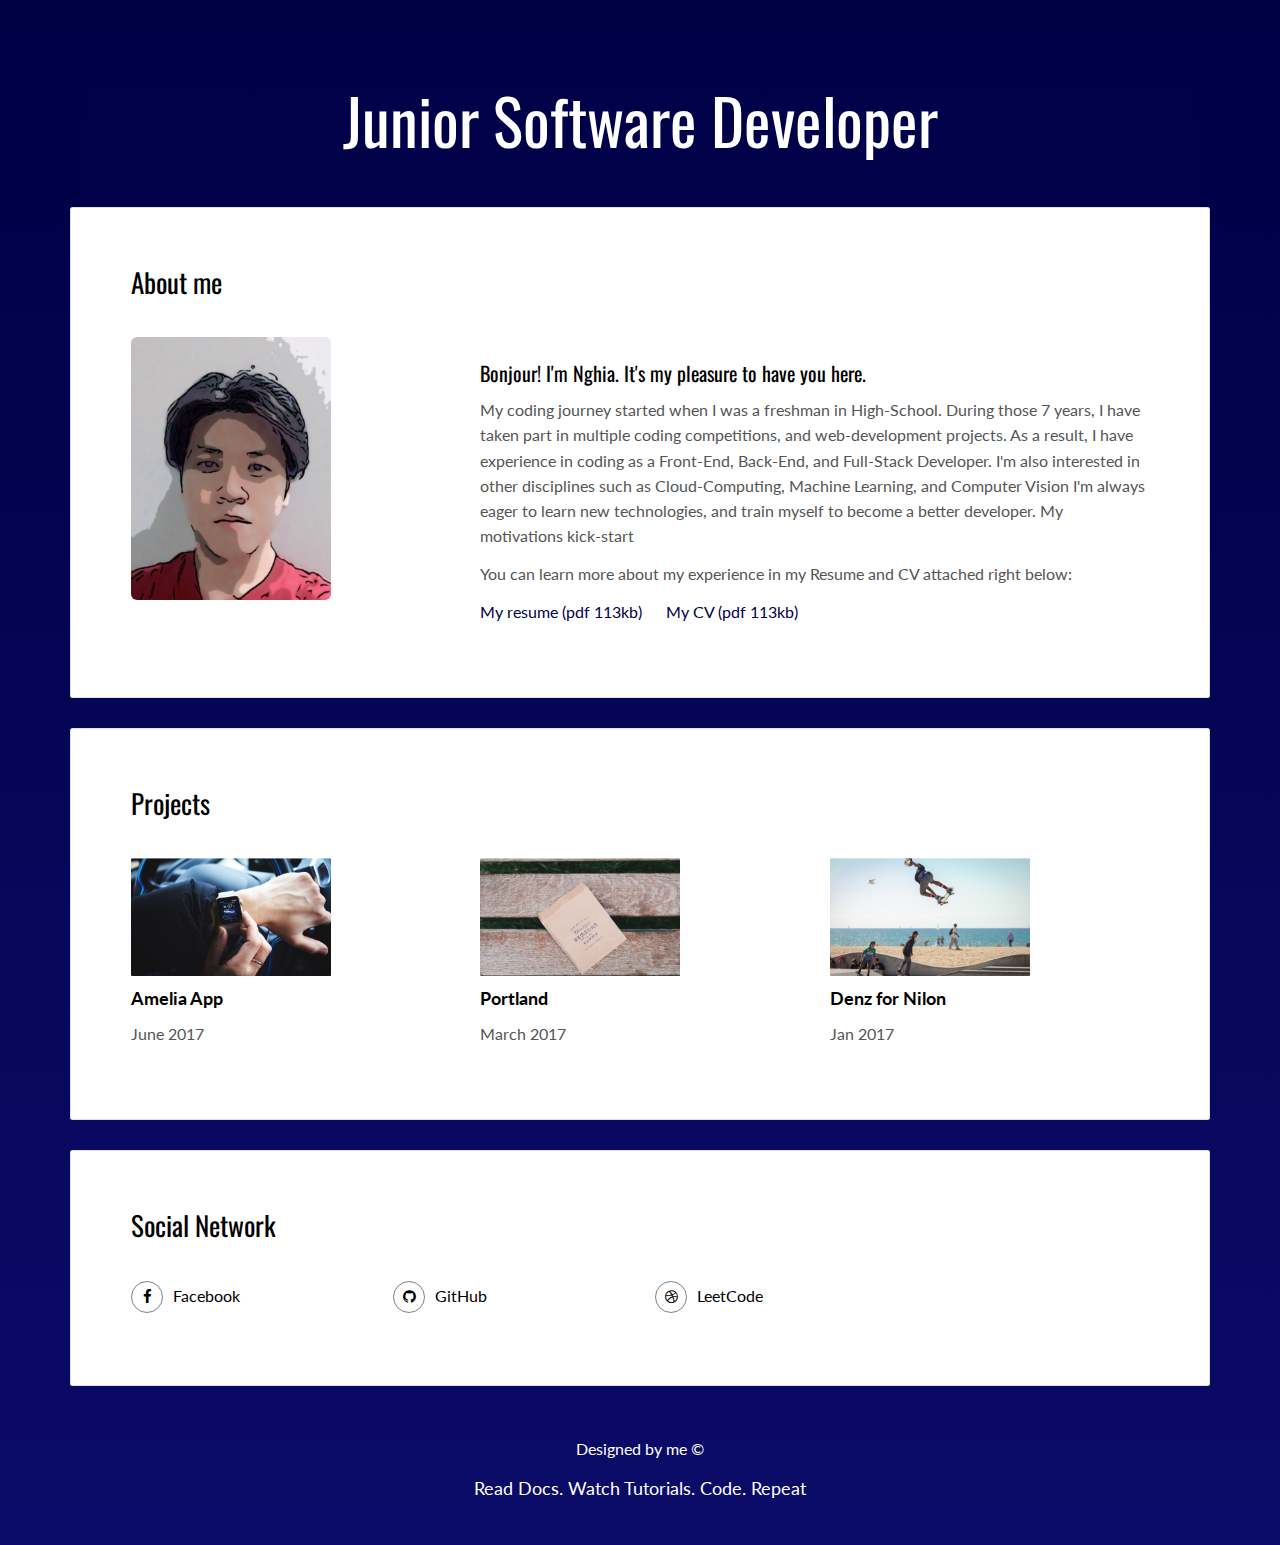
==== index.html @ 08ba25c8 "init commit" ====
<!DOCTYPE html>
<html lang="en">

<head>
  <meta charset="UTF-8">
  <!-- <meta content="IE=edge" http-equiv="X-UA-Compatible"> -->
  <meta content="width=device-width,initial-scale=1" name="viewport">
  <!-- <meta content="description" name="description">
  <meta name="google" content="notranslate" />
  <meta content="Mashup templates have been developped by Orson.io team" name="author"> -->

  <!-- Disable tap highlight on IE -->
  <meta name="msapplication-tap-highlight" content="no">
  
  <link rel="apple-touch-icon" sizes="180x180" href="./assets/apple-icon-180x180.png">
  <link href="./assets/favicon.ico" rel="icon">

  <title>NP Portfolio</title>  

<link href="./main.d8e0d294.css" rel="stylesheet"></head>

<body class="">

<!-- Add your content of header -->
<div class="background-color-layer"></div>
<main class="content-wrapper">
  <header class="section-container">
    <div class="text-center">
      <h1 class="text-center">Junior Software Developer</h1>
      
      <!-- <p>
        <a class="fa-icon fa-icon-2x" target="_blank" rel="noopener noreferrer" 
          href="https://github.com/minhnghia2208" title="">
          <i class="fa fa-github"></i>
        </a>
        <a class="fa-icon fa-icon-2x" target="_blank" rel="noopener noreferrer" 
          href="https://twitter.com/" title="">
          <i class="fa fa-facebook"></i>
        </a>
      </p> -->
    </div>
  </header>



<!-- Add your site or app content here -->
 
 <div class="container">
   <div class="row">
     <div class="col-xs-12">

        <div class="card">
          <div class="card-block">
            <!-- <div class="row">
              <div class="col-md-4">
                
              </div>
            </div> -->
            <h2>About me</h2>
            <div class="row">
              <div class="col-md-4">
                <p class="ava-ml-55">
                  <img src="./assets/images/pic00.jpg" class="img-responsive img-rounded" alt="">
                </p>
              </div>

              <div class="col-md-8">
                <h3>
                  Bonjour! I'm Nghia. It's my pleasure to have you here. 
                </h3>
                <p>
                  My coding journey started when I was a freshman in High-School. During those 7 years,
                  I have taken part in multiple coding competitions, and web-development projects. 
                  As a result, I have experience in coding as a Front-End, Back-End, and Full-Stack Developer.
                  I'm also interested in other disciplines such as Cloud-Computing, Machine Learning, and Computer Vision
           
                  I'm always eager to learn new technologies, and train myself to become a better developer.
                  My motivations kick-start
                      
                </p>
                <p>
                  You can learn more about my experience in my Resume and CV attached right below:
                </p>

                <p>
                  <a class="" href="./assets/pdf/Nghia-Pham-Resume.pdf" target="_blank">
                    My resume (pdf 113kb) 
                  </a>
                  <a class="" style="padding-left: 20px;" href="./assets/pdf/CV.pdf" target="_blank">
                    My CV (pdf 113kb) 
                  </a>
                </p>
              </div>

            </div>
          </div>
        </div>

        <div class="card">
          <div class="card-block">
            <h2>Projects</h2>
            <div class="row">
              <div class="col-md-4">
                <img src="./assets/images/img-02.jpg" class="img-responsive" alt="">
                <h3 class="h5">Amelia App</h3>
                <p>June 2017</p>
              </div>
              <div class="col-md-4">
                <img src="./assets/images/img-03.jpg" class="img-responsive" alt="">
                <h3 class="h5">Portland</h3>
                <p>March 2017</p>
              </div>
              <div class="col-md-4">
                <img src="./assets/images/img-04.jpg" class="img-responsive" alt="">
                <h3 class="h5">Denz for Nilon</h3>
                <p>Jan 2017</p>
              </div>
            </div>
          </div>
        </div>
        
        <div class="card">
          <div class="card-block">
            <h2>Social Network</h2>
            <div class="row">
              <div class="col-md-3">
                <p class="social-buttons"><a href="https://twitter.com/" title=""><span class="social-round-icon fa-icon"><i class="fa fa-facebook"></i></span>Facebook</a></p>
              </div>
              <div class="col-md-3">
                <p class="social-buttons"><a href="https://www.linkedin.com/" title=""><span class="social-round-icon fa-icon"><i class="fa fa-github"></i></span>GitHub</a></p>
              </div>
              <div class="col-md-3">
                <p class="social-buttons"><a href="https://dribbble.com/" title=""><span class="social-round-icon fa-icon"><i class="fa fa-dribbble"></i></span>LeetCode</a></p>
              </div>
            </div>
          </div>
        </div>
       
     </div>
   </div>
 </div>

</main>
<footer class="footer-container white-text-container text-center">
  <div class="container">
    <div class="row">
      <div class="col-xs-12">        
        <p>Designed by me ©</p>
        <p class="intro-param">Read Docs. Watch Tutorials. Code. Repeat</p>
      </div>
    </div>
  </div>
</footer>

<script>
  document.addEventListener("DOMContentLoaded", function (event) {
     scrollRevelation('.card');
  });
</script>
<script type="text/javascript" src="./main.bc58148c.js"></script></body>

</html>
---- main.d8e0d294.css ----
@import url(https://fonts.googleapis.com/css?family=Lato:400,700|Oswald);@import url(https://maxcdn.bootstrapcdn.com/font-awesome/4.7.0/css/font-awesome.min.css);/*!
 * Bootstrap v3.3.7 (http://getbootstrap.com)
 * Copyright 2011-2016 Twitter, Inc.
 * Licensed under MIT (https://github.com/twbs/bootstrap/blob/master/LICENSE)
 */
/*! normalize.css v3.0.3 | MIT License | github.com/necolas/normalize.css */html{font-family:sans-serif;-ms-text-size-adjust:100%;-webkit-text-size-adjust:100%}body{margin:0}article,aside,details,figcaption,figure,footer,header,hgroup,main,menu,nav,section,summary{display:block}audio,canvas,progress,video{display:inline-block;vertical-align:baseline}audio:not([controls]){display:none;height:0}[hidden],template{display:none}a{background-color:transparent}a:active,a:hover{outline:0}abbr[title]{border-bottom:1px dotted}b,strong{font-weight:700}dfn{font-style:italic}h1{font-size:2em;margin:.67em 0}mark{background:#ff0;color:#000}small{font-size:80%}sub,sup{font-size:75%;line-height:0;position:relative;vertical-align:baseline}sup{top:-.5em}sub{bottom:-.25em}img{border:0}svg:not(:root){overflow:hidden}figure{margin:1em 40px}hr{box-sizing:content-box;height:0}pre{overflow:auto}code,kbd,pre,samp{font-family:monospace,monospace;font-size:1em}button,input,optgroup,select,textarea{color:inherit;font:inherit;margin:0}button{overflow:visible}button,select{text-transform:none}button,html input[type=button],input[type=reset],input[type=submit]{-webkit-appearance:button;cursor:pointer}button[disabled],html input[disabled]{cursor:default}button::-moz-focus-inner,input::-moz-focus-inner{border:0;padding:0}input{line-height:normal}input[type=checkbox],input[type=radio]{box-sizing:border-box;padding:0}input[type=number]::-webkit-inner-spin-button,input[type=number]::-webkit-outer-spin-button{height:auto}input[type=search]{-webkit-appearance:textfield;box-sizing:content-box}input[type=search]::-webkit-search-cancel-button,input[type=search]::-webkit-search-decoration{-webkit-appearance:none}fieldset{border:1px solid silver;margin:0 2px;padding:.35em .625em .75em}textarea{overflow:auto}optgroup{font-weight:700}table{border-collapse:collapse;border-spacing:0}td,th{padding:0}

/*! Source: https://github.com/h5bp/html5-boilerplate/blob/master/src/css/main.css */@media print{*,:after,:before{background:transparent!important;color:#000!important;box-shadow:none!important;text-shadow:none!important}a,a:visited{text-decoration:underline}a[href]:after{content:" (" attr(href) ")"}abbr[title]:after{content:" (" attr(title) ")"}a[href^="#"]:after,a[href^="javascript:"]:after{content:""}blockquote,pre{border:1px solid #999;page-break-inside:avoid}thead{display:table-header-group}img,tr{page-break-inside:avoid}img{max-width:100%!important}h2,h3,p{orphans:3;widows:3}h2,h3{page-break-after:avoid}.navbar{display:none}.btn>.caret,.dropup>.btn>.caret{border-top-color:#000!important}.label{border:1px solid #000}.table{border-collapse:collapse!important}.table td,.table th{background-color:#FFFFFF!important}.table-bordered td,.table-bordered th{border:1px solid #ddd!important}}*,:after,:before{-webkit-box-sizing:border-box;-moz-box-sizing:border-box;box-sizing:border-box}html{font-size:10px;-webkit-tap-highlight-color:transparent}body{font-family:Lato,Helvetica,Arial,sans-serif;font-size:16px;line-height:1.58;color:#555;background-color:#FFFFFF}button,input,select,textarea{font-family:inherit;font-size:inherit;line-height:inherit}a{color:#000046;text-decoration:none}a:focus,a:hover{color:#b30043;text-decoration:underline}a:focus{outline:5px auto -webkit-focus-ring-color;outline-offset:-2px}figure{margin:0}img{vertical-align:middle}
.img-responsive{display:block;max-width:200px;height:auto}
.img-rounded{border-radius:6px}
.intro-param{
    font-size: 18px;
    text-align: center;
}
.img-thumbnail{padding:4px;line-height:1.58;background-color:#FFFFFF;border:1px solid #ddd;border-radius:4px;-webkit-transition:all .2s ease-in-out;-o-transition:all .2s ease-in-out;transition:all .2s ease-in-out;display:inline-block;max-width:100%;height:auto}.img-circle{border-radius:50%}hr{margin-top:25px;margin-bottom:25px;border:0;border-top:1px solid #eee}.sr-only{position:absolute;width:1px;height:1px;margin:-1px;padding:0;overflow:hidden;clip:rect(0,0,0,0);border:0}.sr-only-focusable:active,.sr-only-focusable:focus{position:static;width:auto;height:auto;margin:0;overflow:visible;clip:auto}[role=button]{cursor:pointer}.h1,.h2,.h3,.h4,.h5,.h6,h1,h2,h3,h4,h5,h6{font-family:Oswald,Helvetica,Arial,sans-serif;font-weight:400;line-height:1.1;color:#000}.h1 .small,.h1 small,.h2 .small,.h2 small,.h3 .small,.h3 small,.h4 .small,.h4 small,.h5 .small,.h5 small,.h6 .small,.h6 small,h1 .small,h1 small,h2 .small,h2 small,h3 .small,h3 small,h4 .small,h4 small,h5 .small,h5 small,h6 .small,h6 small{font-weight:400;line-height:1;color:#777}.h1,.h2,.h3,h1,h2,h3{margin-top:25px;margin-bottom:12.5px}.h1 .small,.h1 small,.h2 .small,.h2 small,.h3 .small,.h3 small,h1 .small,h1 small,h2 .small,h2 small,h3 .small,h3 small{font-size:65%}.h4,.h5,.h6,h4,h5,h6{margin-top:12.5px;margin-bottom:12.5px}.h4 .small,.h4 small,.h5 .small,.h5 small,.h6 .small,.h6 small,h4 .small,h4 small,h5 .small,h5 small,h6 .small,h6 small{font-size:75%}.h1,h1{font-size:63px}.h2,h2{font-size:27px}.h3,.h4,h3,h4{font-size:20px}.h5,h5{font-size:18px}.h6,h6{font-size:14px}p{margin:0 0 12.5px}.lead{margin-bottom:25px;font-size:18px;font-weight:300;line-height:1.4}@media (min-width:768px){.lead{font-size:24px}}.small,small{font-size:87%}.mark,mark{background-color:#fcf8e3;padding:.2em}.text-left{text-align:left}.text-right{text-align:right}
.text-center{
    text-align:center;
    color: #FFFFFF;
}
.ava-ml-55{
    margin-left: 0px;
}
.text-justify{text-align:justify}.text-nowrap{white-space:nowrap}.text-lowercase{text-transform:lowercase}.initialism,.text-uppercase{text-transform:uppercase}.text-capitalize{text-transform:capitalize}.text-muted{color:#777}.text-primary{color:#000046}a.text-primary:focus,a.text-primary:hover{color:#cc004d}.text-success{color:#FFFFFF}a.text-success:focus,a.text-success:hover{color:#e6e6e6}.text-info{color:#31708f}a.text-info:focus,a.text-info:hover{color:#245269}.text-warning{color:#8a6d3b}a.text-warning:focus,a.text-warning:hover{color:#66512c}.text-danger{color:#FFFFFF}a.text-danger:focus,a.text-danger:hover{color:#e6e6e6}.bg-primary{color:#FFFFFF;background-color:#000046}a.bg-primary:focus,a.bg-primary:hover{background-color:#cc004d}.bg-success{background-color:#87e329}a.bg-success:focus,a.bg-success:hover{background-color:#6dc019}.bg-info{background-color:#d9edf7}a.bg-info:focus,a.bg-info:hover{background-color:#afd9ee}.bg-warning{background-color:#fcf8e3}a.bg-warning:focus,a.bg-warning:hover{background-color:#f7ecb5}.bg-danger{background-color:#ff2c74}a.bg-danger:focus,a.bg-danger:hover{background-color:#f80055}.page-header{padding-bottom:11.5px;margin:50px 0 25px;border-bottom:1px solid #eee}ol,ul{margin-top:0;margin-bottom:12.5px}ol ol,ol ul,ul ol,ul ul{margin-bottom:0}.list-inline,.list-unstyled{padding-left:0;list-style:none}.list-inline{margin-left:-5px}.list-inline>li{display:inline-block;padding-left:5px;padding-right:5px}dl{margin-top:0;margin-bottom:25px}dd,dt{line-height:1.58}dt{font-weight:700}dd{margin-left:0}.dl-horizontal dd:after,.dl-horizontal dd:before{content:" ";display:table}.dl-horizontal dd:after{clear:both}@media (min-width:768px){.dl-horizontal dt{float:left;width:160px;clear:left;text-align:right;overflow:hidden;text-overflow:ellipsis;white-space:nowrap}.dl-horizontal dd{margin-left:180px}}abbr[data-original-title],abbr[title]{cursor:help;border-bottom:1px dotted #777}.initialism{font-size:90%}blockquote{padding:12.5px 25px;margin:0 0 25px;font-size:20px;border-left:5px solid #eee}blockquote ol:last-child,blockquote p:last-child,blockquote ul:last-child{margin-bottom:0}blockquote .small,blockquote footer,blockquote small{display:block;font-size:80%;line-height:1.58;color:#777}blockquote .small:before,blockquote footer:before,blockquote small:before{content:"\2014   \A0"}.blockquote-reverse,blockquote.pull-right{padding-right:15px;padding-left:0;border-right:5px solid #eee;border-left:0;text-align:right}.blockquote-reverse .small:before,.blockquote-reverse footer:before,.blockquote-reverse small:before,blockquote.pull-right .small:before,blockquote.pull-right footer:before,blockquote.pull-right small:before{content:""}.blockquote-reverse .small:after,.blockquote-reverse footer:after,.blockquote-reverse small:after,blockquote.pull-right .small:after,blockquote.pull-right footer:after,blockquote.pull-right small:after{content:"\A0   \2014"}address{margin-bottom:25px;font-style:normal;line-height:1.58}code,kbd,pre,samp{font-family:Menlo,Monaco,Consolas,Courier New,monospace}code{color:#c7254e;background-color:#f9f2f4;border-radius:4px}code,kbd{padding:2px 4px;font-size:90%}kbd{color:#FFFFFF;background-color:#333;border-radius:3px;box-shadow:inset 0 -1px 0 rgba(0,0,0,.25)}kbd kbd{padding:0;font-size:100%;font-weight:700;box-shadow:none}pre{display:block;padding:12px;margin:0 0 12.5px;font-size:15px;line-height:1.58;word-break:break-all;word-wrap:break-word;color:#333;background-color:#f5f5f5;border:1px solid #ccc;border-radius:4px}pre code{padding:0;font-size:inherit;color:inherit;white-space:pre-wrap;background-color:transparent;border-radius:0}.pre-scrollable{max-height:340px;overflow-y:scroll}.container{margin-right:auto;margin-left:auto;padding-left:15px;padding-right:15px}.container:after,.container:before{content:" ";display:table}.container:after{clear:both}@media (min-width:768px){.container{width:750px}}@media (min-width:992px){.container{width:970px}}@media (min-width:1200px){.container{width:1170px}}.container-fluid{margin-right:auto;margin-left:auto;padding-left:15px;padding-right:15px}.container-fluid:after,.container-fluid:before{content:" ";display:table}.container-fluid:after{clear:both}.row{margin-left:-15px;margin-right:-15px}.row:after,.row:before{content:" ";display:table}.row:after{clear:both}.col-lg-1,.col-lg-2,.col-lg-3,.col-lg-4,.col-lg-5,.col-lg-6,.col-lg-7,.col-lg-8,.col-lg-9,.col-lg-10,.col-lg-11,.col-lg-12,.col-md-1,.col-md-2,.col-md-3,.col-md-4,.col-md-5,.col-md-6,.col-md-7,.col-md-8,.col-md-9,.col-md-10,.col-md-11,.col-md-12,.col-sm-1,.col-sm-2,.col-sm-3,.col-sm-4,.col-sm-5,.col-sm-6,.col-sm-7,.col-sm-8,.col-sm-9,.col-sm-10,.col-sm-11,.col-sm-12,.col-xs-1,.col-xs-2,.col-xs-3,.col-xs-4,.col-xs-5,.col-xs-6,.col-xs-7,.col-xs-8,.col-xs-9,.col-xs-10,.col-xs-11,.col-xs-12{position:relative;min-height:1px;padding-left:15px;padding-right:15px}.col-xs-1,.col-xs-2,.col-xs-3,.col-xs-4,.col-xs-5,.col-xs-6,.col-xs-7,.col-xs-8,.col-xs-9,.col-xs-10,.col-xs-11,.col-xs-12{float:left}.col-xs-1{width:8.33333%}.col-xs-2{width:16.66667%}.col-xs-3{width:25%}.col-xs-4{width:33.33333%}.col-xs-5{width:41.66667%}.col-xs-6{width:50%}.col-xs-7{width:58.33333%}.col-xs-8{width:66.66667%}.col-xs-9{width:75%}.col-xs-10{width:83.33333%}.col-xs-11{width:91.66667%}.col-xs-12{width:100%}.col-xs-pull-0{right:auto}.col-xs-pull-1{right:8.33333%}.col-xs-pull-2{right:16.66667%}.col-xs-pull-3{right:25%}.col-xs-pull-4{right:33.33333%}.col-xs-pull-5{right:41.66667%}.col-xs-pull-6{right:50%}.col-xs-pull-7{right:58.33333%}.col-xs-pull-8{right:66.66667%}.col-xs-pull-9{right:75%}.col-xs-pull-10{right:83.33333%}.col-xs-pull-11{right:91.66667%}.col-xs-pull-12{right:100%}.col-xs-push-0{left:auto}.col-xs-push-1{left:8.33333%}.col-xs-push-2{left:16.66667%}.col-xs-push-3{left:25%}.col-xs-push-4{left:33.33333%}.col-xs-push-5{left:41.66667%}.col-xs-push-6{left:50%}.col-xs-push-7{left:58.33333%}.col-xs-push-8{left:66.66667%}.col-xs-push-9{left:75%}.col-xs-push-10{left:83.33333%}.col-xs-push-11{left:91.66667%}.col-xs-push-12{left:100%}.col-xs-offset-0{margin-left:0}.col-xs-offset-1{margin-left:8.33333%}.col-xs-offset-2{margin-left:16.66667%}.col-xs-offset-3{margin-left:25%}.col-xs-offset-4{margin-left:33.33333%}.col-xs-offset-5{margin-left:41.66667%}.col-xs-offset-6{margin-left:50%}.col-xs-offset-7{margin-left:58.33333%}.col-xs-offset-8{margin-left:66.66667%}.col-xs-offset-9{margin-left:75%}.col-xs-offset-10{margin-left:83.33333%}.col-xs-offset-11{margin-left:91.66667%}.col-xs-offset-12{margin-left:100%}@media (min-width:768px){.col-sm-1,.col-sm-2,.col-sm-3,.col-sm-4,.col-sm-5,.col-sm-6,.col-sm-7,.col-sm-8,.col-sm-9,.col-sm-10,.col-sm-11,.col-sm-12{float:left}.col-sm-1{width:8.33333%}.col-sm-2{width:16.66667%}.col-sm-3{width:25%}.col-sm-4{width:33.33333%}.col-sm-5{width:41.66667%}.col-sm-6{width:50%}.col-sm-7{width:58.33333%}.col-sm-8{width:66.66667%}.col-sm-9{width:75%}.col-sm-10{width:83.33333%}.col-sm-11{width:91.66667%}.col-sm-12{width:100%}.col-sm-pull-0{right:auto}.col-sm-pull-1{right:8.33333%}.col-sm-pull-2{right:16.66667%}.col-sm-pull-3{right:25%}.col-sm-pull-4{right:33.33333%}.col-sm-pull-5{right:41.66667%}.col-sm-pull-6{right:50%}.col-sm-pull-7{right:58.33333%}.col-sm-pull-8{right:66.66667%}.col-sm-pull-9{right:75%}.col-sm-pull-10{right:83.33333%}.col-sm-pull-11{right:91.66667%}.col-sm-pull-12{right:100%}.col-sm-push-0{left:auto}.col-sm-push-1{left:8.33333%}.col-sm-push-2{left:16.66667%}.col-sm-push-3{left:25%}.col-sm-push-4{left:33.33333%}.col-sm-push-5{left:41.66667%}.col-sm-push-6{left:50%}.col-sm-push-7{left:58.33333%}.col-sm-push-8{left:66.66667%}.col-sm-push-9{left:75%}.col-sm-push-10{left:83.33333%}.col-sm-push-11{left:91.66667%}.col-sm-push-12{left:100%}.col-sm-offset-0{margin-left:0}.col-sm-offset-1{margin-left:8.33333%}.col-sm-offset-2{margin-left:16.66667%}.col-sm-offset-3{margin-left:25%}.col-sm-offset-4{margin-left:33.33333%}.col-sm-offset-5{margin-left:41.66667%}.col-sm-offset-6{margin-left:50%}.col-sm-offset-7{margin-left:58.33333%}.col-sm-offset-8{margin-left:66.66667%}.col-sm-offset-9{margin-left:75%}.col-sm-offset-10{margin-left:83.33333%}.col-sm-offset-11{margin-left:91.66667%}.col-sm-offset-12{margin-left:100%}}@media (min-width:992px){.col-md-1,.col-md-2,.col-md-3,.col-md-4,.col-md-5,.col-md-6,.col-md-7,.col-md-8,.col-md-9,.col-md-10,.col-md-11,.col-md-12{float:left}.col-md-1{width:8.33333%}.col-md-2{width:16.66667%}.col-md-3{width:25%}.col-md-4{width:33.33333%}.col-md-5{width:41.66667%}.col-md-6{width:50%}.col-md-7{width:58.33333%}.col-md-8{width:66.66667%}.col-md-9{width:75%}.col-md-10{width:83.33333%}.col-md-11{width:91.66667%}.col-md-12{width:100%}.col-md-pull-0{right:auto}.col-md-pull-1{right:8.33333%}.col-md-pull-2{right:16.66667%}.col-md-pull-3{right:25%}.col-md-pull-4{right:33.33333%}.col-md-pull-5{right:41.66667%}.col-md-pull-6{right:50%}.col-md-pull-7{right:58.33333%}.col-md-pull-8{right:66.66667%}.col-md-pull-9{right:75%}.col-md-pull-10{right:83.33333%}.col-md-pull-11{right:91.66667%}.col-md-pull-12{right:100%}.col-md-push-0{left:auto}.col-md-push-1{left:8.33333%}.col-md-push-2{left:16.66667%}.col-md-push-3{left:25%}.col-md-push-4{left:33.33333%}.col-md-push-5{left:41.66667%}.col-md-push-6{left:50%}.col-md-push-7{left:58.33333%}.col-md-push-8{left:66.66667%}.col-md-push-9{left:75%}.col-md-push-10{left:83.33333%}.col-md-push-11{left:91.66667%}.col-md-push-12{left:100%}.col-md-offset-0{margin-left:0}.col-md-offset-1{margin-left:8.33333%}.col-md-offset-2{margin-left:16.66667%}.col-md-offset-3{margin-left:25%}.col-md-offset-4{margin-left:33.33333%}.col-md-offset-5{margin-left:41.66667%}.col-md-offset-6{margin-left:50%}.col-md-offset-7{margin-left:58.33333%}.col-md-offset-8{margin-left:66.66667%}.col-md-offset-9{margin-left:75%}.col-md-offset-10{margin-left:83.33333%}.col-md-offset-11{margin-left:91.66667%}.col-md-offset-12{margin-left:100%}}@media (min-width:1200px){.col-lg-1,.col-lg-2,.col-lg-3,.col-lg-4,.col-lg-5,.col-lg-6,.col-lg-7,.col-lg-8,.col-lg-9,.col-lg-10,.col-lg-11,.col-lg-12{float:left}.col-lg-1{width:8.33333%}.col-lg-2{width:16.66667%}.col-lg-3{width:25%}.col-lg-4{width:33.33333%}.col-lg-5{width:41.66667%}.col-lg-6{width:50%}.col-lg-7{width:58.33333%}.col-lg-8{width:66.66667%}.col-lg-9{width:75%}.col-lg-10{width:83.33333%}.col-lg-11{width:91.66667%}.col-lg-12{width:100%}.col-lg-pull-0{right:auto}.col-lg-pull-1{right:8.33333%}.col-lg-pull-2{right:16.66667%}.col-lg-pull-3{right:25%}.col-lg-pull-4{right:33.33333%}.col-lg-pull-5{right:41.66667%}.col-lg-pull-6{right:50%}.col-lg-pull-7{right:58.33333%}.col-lg-pull-8{right:66.66667%}.col-lg-pull-9{right:75%}.col-lg-pull-10{right:83.33333%}.col-lg-pull-11{right:91.66667%}.col-lg-pull-12{right:100%}.col-lg-push-0{left:auto}.col-lg-push-1{left:8.33333%}.col-lg-push-2{left:16.66667%}.col-lg-push-3{left:25%}.col-lg-push-4{left:33.33333%}.col-lg-push-5{left:41.66667%}.col-lg-push-6{left:50%}.col-lg-push-7{left:58.33333%}.col-lg-push-8{left:66.66667%}.col-lg-push-9{left:75%}.col-lg-push-10{left:83.33333%}.col-lg-push-11{left:91.66667%}.col-lg-push-12{left:100%}.col-lg-offset-0{margin-left:0}.col-lg-offset-1{margin-left:8.33333%}.col-lg-offset-2{margin-left:16.66667%}.col-lg-offset-3{margin-left:25%}.col-lg-offset-4{margin-left:33.33333%}.col-lg-offset-5{margin-left:41.66667%}.col-lg-offset-6{margin-left:50%}.col-lg-offset-7{margin-left:58.33333%}.col-lg-offset-8{margin-left:66.66667%}.col-lg-offset-9{margin-left:75%}.col-lg-offset-10{margin-left:83.33333%}.col-lg-offset-11{margin-left:91.66667%}.col-lg-offset-12{margin-left:100%}}table{background-color:transparent}caption{padding-top:8px;padding-bottom:8px;color:#777}caption,th{text-align:left}.table{width:100%;max-width:100%;margin-bottom:25px}.table>tbody>tr>td,.table>tbody>tr>th,.table>tfoot>tr>td,.table>tfoot>tr>th,.table>thead>tr>td,.table>thead>tr>th{padding:8px;line-height:1.58;vertical-align:top;border-top:1px solid #ddd}.table>thead>tr>th{vertical-align:bottom;border-bottom:2px solid #ddd}.table>caption+thead>tr:first-child>td,.table>caption+thead>tr:first-child>th,.table>colgroup+thead>tr:first-child>td,.table>colgroup+thead>tr:first-child>th,.table>thead:first-child>tr:first-child>td,.table>thead:first-child>tr:first-child>th{border-top:0}.table>tbody+tbody{border-top:2px solid #ddd}.table .table{background-color:#FFFFFF}.table-condensed>tbody>tr>td,.table-condensed>tbody>tr>th,.table-condensed>tfoot>tr>td,.table-condensed>tfoot>tr>th,.table-condensed>thead>tr>td,.table-condensed>thead>tr>th{padding:5px}.table-bordered,.table-bordered>tbody>tr>td,.table-bordered>tbody>tr>th,.table-bordered>tfoot>tr>td,.table-bordered>tfoot>tr>th,.table-bordered>thead>tr>td,.table-bordered>thead>tr>th{border:1px solid #ddd}.table-bordered>thead>tr>td,.table-bordered>thead>tr>th{border-bottom-width:2px}.table-striped>tbody>tr:nth-of-type(odd){background-color:#f9f9f9}.table-hover>tbody>tr:hover{background-color:#f5f5f5}table col[class*=col-]{position:static;float:none;display:table-column}table td[class*=col-],table th[class*=col-]{position:static;float:none;display:table-cell}.table>tbody>tr.active>td,.table>tbody>tr.active>th,.table>tbody>tr>td.active,.table>tbody>tr>th.active,.table>tfoot>tr.active>td,.table>tfoot>tr.active>th,.table>tfoot>tr>td.active,.table>tfoot>tr>th.active,.table>thead>tr.active>td,.table>thead>tr.active>th,.table>thead>tr>td.active,.table>thead>tr>th.active{background-color:#f5f5f5}.table-hover>tbody>tr.active:hover>td,.table-hover>tbody>tr.active:hover>th,.table-hover>tbody>tr:hover>.active,.table-hover>tbody>tr>td.active:hover,.table-hover>tbody>tr>th.active:hover{background-color:#e8e8e8}.table>tbody>tr.success>td,.table>tbody>tr.success>th,.table>tbody>tr>td.success,.table>tbody>tr>th.success,.table>tfoot>tr.success>td,.table>tfoot>tr.success>th,.table>tfoot>tr>td.success,.table>tfoot>tr>th.success,.table>thead>tr.success>td,.table>thead>tr.success>th,.table>thead>tr>td.success,.table>thead>tr>th.success{background-color:#87e329}.table-hover>tbody>tr.success:hover>td,.table-hover>tbody>tr.success:hover>th,.table-hover>tbody>tr:hover>.success,.table-hover>tbody>tr>td.success:hover,.table-hover>tbody>tr>th.success:hover{background-color:#7ad61c}.table>tbody>tr.info>td,.table>tbody>tr.info>th,.table>tbody>tr>td.info,.table>tbody>tr>th.info,.table>tfoot>tr.info>td,.table>tfoot>tr.info>th,.table>tfoot>tr>td.info,.table>tfoot>tr>th.info,.table>thead>tr.info>td,.table>thead>tr.info>th,.table>thead>tr>td.info,.table>thead>tr>th.info{background-color:#d9edf7}.table-hover>tbody>tr.info:hover>td,.table-hover>tbody>tr.info:hover>th,.table-hover>tbody>tr:hover>.info,.table-hover>tbody>tr>td.info:hover,.table-hover>tbody>tr>th.info:hover{background-color:#c4e3f3}.table>tbody>tr.warning>td,.table>tbody>tr.warning>th,.table>tbody>tr>td.warning,.table>tbody>tr>th.warning,.table>tfoot>tr.warning>td,.table>tfoot>tr.warning>th,.table>tfoot>tr>td.warning,.table>tfoot>tr>th.warning,.table>thead>tr.warning>td,.table>thead>tr.warning>th,.table>thead>tr>td.warning,.table>thead>tr>th.warning{background-color:#fcf8e3}.table-hover>tbody>tr.warning:hover>td,.table-hover>tbody>tr.warning:hover>th,.table-hover>tbody>tr:hover>.warning,.table-hover>tbody>tr>td.warning:hover,.table-hover>tbody>tr>th.warning:hover{background-color:#faf2cc}.table>tbody>tr.danger>td,.table>tbody>tr.danger>th,.table>tbody>tr>td.danger,.table>tbody>tr>th.danger,.table>tfoot>tr.danger>td,.table>tfoot>tr.danger>th,.table>tfoot>tr>td.danger,.table>tfoot>tr>th.danger,.table>thead>tr.danger>td,.table>thead>tr.danger>th,.table>thead>tr>td.danger,.table>thead>tr>th.danger{background-color:#ff2c74}.table-hover>tbody>tr.danger:hover>td,.table-hover>tbody>tr.danger:hover>th,.table-hover>tbody>tr:hover>.danger,.table-hover>tbody>tr>td.danger:hover,.table-hover>tbody>tr>th.danger:hover{background-color:#ff1363}.table-responsive{overflow-x:auto;min-height:.01%}@media screen and (max-width:767px){.table-responsive{width:100%;margin-bottom:18.75px;overflow-y:hidden;-ms-overflow-style:-ms-autohiding-scrollbar;border:1px solid #ddd}.table-responsive>.table{margin-bottom:0}.table-responsive>.table>tbody>tr>td,.table-responsive>.table>tbody>tr>th,.table-responsive>.table>tfoot>tr>td,.table-responsive>.table>tfoot>tr>th,.table-responsive>.table>thead>tr>td,.table-responsive>.table>thead>tr>th{white-space:nowrap}.table-responsive>.table-bordered{border:0}.table-responsive>.table-bordered>tbody>tr>td:first-child,.table-responsive>.table-bordered>tbody>tr>th:first-child,.table-responsive>.table-bordered>tfoot>tr>td:first-child,.table-responsive>.table-bordered>tfoot>tr>th:first-child,.table-responsive>.table-bordered>thead>tr>td:first-child,.table-responsive>.table-bordered>thead>tr>th:first-child{border-left:0}.table-responsive>.table-bordered>tbody>tr>td:last-child,.table-responsive>.table-bordered>tbody>tr>th:last-child,.table-responsive>.table-bordered>tfoot>tr>td:last-child,.table-responsive>.table-bordered>tfoot>tr>th:last-child,.table-responsive>.table-bordered>thead>tr>td:last-child,.table-responsive>.table-bordered>thead>tr>th:last-child{border-right:0}.table-responsive>.table-bordered>tbody>tr:last-child>td,.table-responsive>.table-bordered>tbody>tr:last-child>th,.table-responsive>.table-bordered>tfoot>tr:last-child>td,.table-responsive>.table-bordered>tfoot>tr:last-child>th{border-bottom:0}}fieldset{margin:0;min-width:0}fieldset,legend{padding:0;border:0}legend{display:block;width:100%;margin-bottom:25px;font-size:24px;line-height:inherit;color:#333;border-bottom:1px solid #e5e5e5}label{display:inline-block;max-width:100%;margin-bottom:5px;font-weight:700}input[type=search]{-webkit-box-sizing:border-box;-moz-box-sizing:border-box;box-sizing:border-box}input[type=checkbox],input[type=radio]{margin:4px 0 0;margin-top:1px\9;line-height:normal}input[type=file]{display:block}input[type=range]{display:block;width:100%}select[multiple],select[size]{height:auto}input[type=checkbox]:focus,input[type=file]:focus,input[type=radio]:focus{outline:5px auto -webkit-focus-ring-color;outline-offset:-2px}output{padding-top:9px}.form-control,output{display:block;font-size:16px;line-height:1.58;color:#555}.form-control{width:100%;height:43px;padding:8px 16px;background-color:#eee;background-image:none;border:1px solid transparent;border-radius:4px;-webkit-box-shadow:inset 0 1px 1px rgba(0,0,0,.075);box-shadow:inset 0 1px 1px rgba(0,0,0,.075);-webkit-transition:border-color .15s ease-in-out,box-shadow .15s ease-in-out;-o-transition:border-color ease-in-out .15s,box-shadow ease-in-out .15s;transition:border-color .15s ease-in-out,box-shadow .15s ease-in-out}.form-control:focus{border-color:#66afe9;-webkit-box-shadow:inset 0 1px 1px rgba(0,0,0,.075),0 0 8px rgba(102,175,233,.6);box-shadow:inset 0 1px 1px rgba(0,0,0,.075),0 0 8px rgba(102,175,233,.6)}.form-control::-moz-placeholder{color:#999;opacity:1}.form-control:-ms-input-placeholder{color:#999}.form-control::-webkit-input-placeholder{color:#999}.form-control::-ms-expand{border:0;background-color:transparent}.form-control[disabled],.form-control[readonly],fieldset[disabled] .form-control{background-color:#eee;opacity:1}.form-control[disabled],fieldset[disabled] .form-control{cursor:not-allowed}textarea.form-control{height:auto}input[type=search]{-webkit-appearance:none}@media screen and (-webkit-min-device-pixel-ratio:0){input[type=date].form-control,input[type=datetime-local].form-control,input[type=month].form-control,input[type=time].form-control{line-height:43px}.input-group-sm>.input-group-btn>input[type=date].btn,.input-group-sm>.input-group-btn>input[type=datetime-local].btn,.input-group-sm>.input-group-btn>input[type=month].btn,.input-group-sm>.input-group-btn>input[type=time].btn,.input-group-sm>input[type=date].form-control,.input-group-sm>input[type=date].input-group-addon,.input-group-sm>input[type=datetime-local].form-control,.input-group-sm>input[type=datetime-local].input-group-addon,.input-group-sm>input[type=month].form-control,.input-group-sm>input[type=month].input-group-addon,.input-group-sm>input[type=time].form-control,.input-group-sm>input[type=time].input-group-addon,.input-group-sm input[type=date],.input-group-sm input[type=datetime-local],.input-group-sm input[type=month],.input-group-sm input[type=time],input[type=date].input-sm,input[type=datetime-local].input-sm,input[type=month].input-sm,input[type=time].input-sm{line-height:35px}.input-group-lg>.input-group-btn>input[type=date].btn,.input-group-lg>.input-group-btn>input[type=datetime-local].btn,.input-group-lg>.input-group-btn>input[type=month].btn,.input-group-lg>.input-group-btn>input[type=time].btn,.input-group-lg>input[type=date].form-control,.input-group-lg>input[type=date].input-group-addon,.input-group-lg>input[type=datetime-local].form-control,.input-group-lg>input[type=datetime-local].input-group-addon,.input-group-lg>input[type=month].form-control,.input-group-lg>input[type=month].input-group-addon,.input-group-lg>input[type=time].form-control,.input-group-lg>input[type=time].input-group-addon,.input-group-lg input[type=date],.input-group-lg input[type=datetime-local],.input-group-lg input[type=month],.input-group-lg input[type=time],input[type=date].input-lg,input[type=datetime-local].input-lg,input[type=month].input-lg,input[type=time].input-lg{line-height:53px}}.form-group{margin-bottom:15px}.checkbox,.radio{position:relative;display:block;margin-top:10px;margin-bottom:10px}.checkbox label,.radio label{min-height:25px;padding-left:20px;margin-bottom:0;font-weight:400;cursor:pointer}.checkbox-inline input[type=checkbox],.checkbox input[type=checkbox],.radio-inline input[type=radio],.radio input[type=radio]{position:absolute;margin-left:-20px;margin-top:4px\9}.checkbox+.checkbox,.radio+.radio{margin-top:-5px}.checkbox-inline,.radio-inline{position:relative;display:inline-block;padding-left:20px;margin-bottom:0;vertical-align:middle;font-weight:400;cursor:pointer}.checkbox-inline+.checkbox-inline,.radio-inline+.radio-inline{margin-top:0;margin-left:10px}.checkbox-inline.disabled,.checkbox.disabled label,.radio-inline.disabled,.radio.disabled label,fieldset[disabled] .checkbox-inline,fieldset[disabled] .checkbox label,fieldset[disabled] .radio-inline,fieldset[disabled] .radio label,fieldset[disabled] input[type=checkbox],fieldset[disabled] input[type=radio],input[type=checkbox].disabled,input[type=checkbox][disabled],input[type=radio].disabled,input[type=radio][disabled]{cursor:not-allowed}.form-control-static{padding-top:9px;padding-bottom:9px;margin-bottom:0;min-height:41px}.form-control-static.input-lg,.form-control-static.input-sm,.input-group-lg>.form-control-static.form-control,.input-group-lg>.form-control-static.input-group-addon,.input-group-lg>.input-group-btn>.form-control-static.btn,.input-group-sm>.form-control-static.form-control,.input-group-sm>.form-control-static.input-group-addon,.input-group-sm>.input-group-btn>.form-control-static.btn{padding-left:0;padding-right:0}.input-group-sm>.form-control,.input-group-sm>.input-group-addon,.input-group-sm>.input-group-btn>.btn,.input-sm{height:35px;padding:6px 12px;font-size:14px;line-height:1.5;border-radius:3px}.input-group-sm>.input-group-btn>select.btn,.input-group-sm>select.form-control,.input-group-sm>select.input-group-addon,select.input-sm{height:35px;line-height:35px}.input-group-sm>.input-group-btn>select[multiple].btn,.input-group-sm>.input-group-btn>textarea.btn,.input-group-sm>select[multiple].form-control,.input-group-sm>select[multiple].input-group-addon,.input-group-sm>textarea.form-control,.input-group-sm>textarea.input-group-addon,select[multiple].input-sm,textarea.input-sm{height:auto}.form-group-sm .form-control{height:35px;padding:6px 12px;font-size:14px;line-height:1.5;border-radius:3px}.form-group-sm select.form-control{height:35px;line-height:35px}.form-group-sm select[multiple].form-control,.form-group-sm textarea.form-control{height:auto}.form-group-sm .form-control-static{height:35px;min-height:39px;padding:7px 12px;font-size:14px;line-height:1.5}.input-group-lg>.form-control,.input-group-lg>.input-group-addon,.input-group-lg>.input-group-btn>.btn,.input-lg{height:53px;padding:12px 20px;font-size:20px;line-height:1.33333;border-radius:6px}.input-group-lg>.input-group-btn>select.btn,.input-group-lg>select.form-control,.input-group-lg>select.input-group-addon,select.input-lg{height:53px;line-height:53px}.input-group-lg>.input-group-btn>select[multiple].btn,.input-group-lg>.input-group-btn>textarea.btn,.input-group-lg>select[multiple].form-control,.input-group-lg>select[multiple].input-group-addon,.input-group-lg>textarea.form-control,.input-group-lg>textarea.input-group-addon,select[multiple].input-lg,textarea.input-lg{height:auto}.form-group-lg .form-control{height:53px;padding:12px 20px;font-size:20px;line-height:1.33333;border-radius:6px}.form-group-lg select.form-control{height:53px;line-height:53px}.form-group-lg select[multiple].form-control,.form-group-lg textarea.form-control{height:auto}.form-group-lg .form-control-static{height:53px;min-height:45px;padding:13px 20px;font-size:20px;line-height:1.33333}.has-feedback{position:relative}.has-feedback .form-control{padding-right:53.75px}.form-control-feedback{position:absolute;top:0;right:0;z-index:2;display:block;width:43px;height:43px;line-height:43px;text-align:center;pointer-events:none}.form-group-lg .form-control+.form-control-feedback,.input-group-lg+.form-control-feedback,.input-group-lg>.form-control+.form-control-feedback,.input-group-lg>.input-group-addon+.form-control-feedback,.input-group-lg>.input-group-btn>.btn+.form-control-feedback,.input-lg+.form-control-feedback{width:53px;height:53px;line-height:53px}.form-group-sm .form-control+.form-control-feedback,.input-group-sm+.form-control-feedback,.input-group-sm>.form-control+.form-control-feedback,.input-group-sm>.input-group-addon+.form-control-feedback,.input-group-sm>.input-group-btn>.btn+.form-control-feedback,.input-sm+.form-control-feedback{width:35px;height:35px;line-height:35px}.has-success .checkbox,.has-success .checkbox-inline,.has-success.checkbox-inline label,.has-success.checkbox label,.has-success .control-label,.has-success .help-block,.has-success .radio,.has-success .radio-inline,.has-success.radio-inline label,.has-success.radio label{color:#FFFFFF}.has-success .form-control{border-color:#FFFFFF;-webkit-box-shadow:inset 0 1px 1px rgba(0,0,0,.075);box-shadow:inset 0 1px 1px rgba(0,0,0,.075)}.has-success .form-control:focus{border-color:#e6e6e6;-webkit-box-shadow:inset 0 1px 1px rgba(0,0,0,.075),0 0 6px #FFFFFF;box-shadow:inset 0 1px 1px rgba(0,0,0,.075),0 0 6px #FFFFFF}.has-success .input-group-addon{color:#FFFFFF;border-color:#FFFFFF;background-color:#87e329}.has-success .form-control-feedback{color:#FFFFFF}.has-warning .checkbox,.has-warning .checkbox-inline,.has-warning.checkbox-inline label,.has-warning.checkbox label,.has-warning .control-label,.has-warning .help-block,.has-warning .radio,.has-warning .radio-inline,.has-warning.radio-inline label,.has-warning.radio label{color:#8a6d3b}.has-warning .form-control{border-color:#8a6d3b;-webkit-box-shadow:inset 0 1px 1px rgba(0,0,0,.075);box-shadow:inset 0 1px 1px rgba(0,0,0,.075)}.has-warning .form-control:focus{border-color:#66512c;-webkit-box-shadow:inset 0 1px 1px rgba(0,0,0,.075),0 0 6px #c0a16b;box-shadow:inset 0 1px 1px rgba(0,0,0,.075),0 0 6px #c0a16b}.has-warning .input-group-addon{color:#8a6d3b;border-color:#8a6d3b;background-color:#fcf8e3}.has-warning .form-control-feedback{color:#8a6d3b}.has-error .checkbox,.has-error .checkbox-inline,.has-error.checkbox-inline label,.has-error.checkbox label,.has-error .control-label,.has-error .help-block,.has-error .radio,.has-error .radio-inline,.has-error.radio-inline label,.has-error.radio label{color:#FFFFFF}.has-error .form-control{border-color:#FFFFFF;-webkit-box-shadow:inset 0 1px 1px rgba(0,0,0,.075);box-shadow:inset 0 1px 1px rgba(0,0,0,.075)}.has-error .form-control:focus{border-color:#e6e6e6;-webkit-box-shadow:inset 0 1px 1px rgba(0,0,0,.075),0 0 6px #FFFFFF;box-shadow:inset 0 1px 1px rgba(0,0,0,.075),0 0 6px #FFFFFF}.has-error .input-group-addon{color:#FFFFFF;border-color:#FFFFFF;background-color:#ff2c74}.has-error .form-control-feedback{color:#FFFFFF}.has-feedback label~.form-control-feedback{top:30px}.has-feedback label.sr-only~.form-control-feedback{top:0}.help-block{display:block;margin-top:5px;margin-bottom:10px;color:#959595}@media (min-width:768px){.form-inline .form-group{display:inline-block;margin-bottom:0;vertical-align:middle}.form-inline .form-control{display:inline-block;width:auto;vertical-align:middle}.form-inline .form-control-static{display:inline-block}.form-inline .input-group{display:inline-table;vertical-align:middle}.form-inline .input-group .form-control,.form-inline .input-group .input-group-addon,.form-inline .input-group .input-group-btn{width:auto}.form-inline .input-group>.form-control{width:100%}.form-inline .control-label{margin-bottom:0;vertical-align:middle}.form-inline .checkbox,.form-inline .radio{display:inline-block;margin-top:0;margin-bottom:0;vertical-align:middle}.form-inline .checkbox label,.form-inline .radio label{padding-left:0}.form-inline .checkbox input[type=checkbox],.form-inline .radio input[type=radio]{position:relative;margin-left:0}.form-inline .has-feedback .form-control-feedback{top:0}}.form-horizontal .checkbox,.form-horizontal .checkbox-inline,.form-horizontal .radio,.form-horizontal .radio-inline{margin-top:0;margin-bottom:0;padding-top:9px}.form-horizontal .checkbox,.form-horizontal .radio{min-height:34px}.form-horizontal .form-group{margin-left:-15px;margin-right:-15px}.form-horizontal .form-group:after,.form-horizontal .form-group:before{content:" ";display:table}.form-horizontal .form-group:after{clear:both}@media (min-width:768px){.form-horizontal .control-label{text-align:right;margin-bottom:0;padding-top:9px}}.form-horizontal .has-feedback .form-control-feedback{right:15px}@media (min-width:768px){.form-horizontal .form-group-lg .control-label{padding-top:13px;font-size:20px}}@media (min-width:768px){.form-horizontal .form-group-sm .control-label{padding-top:7px;font-size:14px}}.btn{display:inline-block;margin-bottom:0;font-weight:400;text-align:center;vertical-align:middle;touch-action:manipulation;cursor:pointer;background-image:none;border:1px solid transparent;white-space:nowrap;padding:8px 16px;font-size:16px;line-height:1.58;border-radius:50px;-webkit-user-select:none;-moz-user-select:none;-ms-user-select:none;user-select:none}.btn.active.focus,.btn.active:focus,.btn.focus,.btn:active.focus,.btn:active:focus,.btn:focus{outline:5px auto -webkit-focus-ring-color;outline-offset:-2px}.btn.focus,.btn:focus,.btn:hover{color:#555;text-decoration:none}.btn.active,.btn:active{outline:0;background-image:none;-webkit-box-shadow:inset 0 3px 5px rgba(0,0,0,.125);box-shadow:inset 0 3px 5px rgba(0,0,0,.125)}.btn.disabled,.btn[disabled],fieldset[disabled] .btn{cursor:not-allowed;opacity:.65;filter:alpha(opacity=65);-webkit-box-shadow:none;box-shadow:none}a.btn.disabled,fieldset[disabled] a.btn{pointer-events:none}.btn-default{color:#555;background-color:#FFFFFF;border-color:#ccc}.btn-default.focus,.btn-default:focus{color:#555;background-color:#e6e6e6;border-color:#8c8c8c}.btn-default.active,.btn-default:active,.btn-default:hover,.open>.btn-default.dropdown-toggle{color:#555;background-color:#e6e6e6;border-color:#adadad}.btn-default.active.focus,.btn-default.active:focus,.btn-default.active:hover,.btn-default:active.focus,.btn-default:active:focus,.btn-default:active:hover,.open>.btn-default.dropdown-toggle.focus,.open>.btn-default.dropdown-toggle:focus,.open>.btn-default.dropdown-toggle:hover{color:#555;background-color:#d4d4d4;border-color:#8c8c8c}.btn-default.active,.btn-default:active,.open>.btn-default.dropdown-toggle{background-image:none}.btn-default.disabled.focus,.btn-default.disabled:focus,.btn-default.disabled:hover,.btn-default[disabled].focus,.btn-default[disabled]:focus,.btn-default[disabled]:hover,fieldset[disabled] .btn-default.focus,fieldset[disabled] .btn-default:focus,fieldset[disabled] .btn-default:hover{background-color:#FFFFFF;border-color:#ccc}.btn-default .badge{color:#FFFFFF;background-color:#555}.btn-primary{color:#FFFFFF;background-color:#000046;border-color:#000046}.btn-primary.focus,.btn-primary:focus{color:#FFFFFF;background-color:#cc004d;border-color:#800030}.btn-primary.active,.btn-primary:active,.btn-primary:hover,.open>.btn-primary.dropdown-toggle{color:#FFFFFF;background-color:#cc004d;border-color:#c20049}.btn-primary.active.focus,.btn-primary.active:focus,.btn-primary.active:hover,.btn-primary:active.focus,.btn-primary:active:focus,.btn-primary:active:hover,.open>.btn-primary.dropdown-toggle.focus,.open>.btn-primary.dropdown-toggle:focus,.open>.btn-primary.dropdown-toggle:hover{color:#FFFFFF;background-color:#a8003f;border-color:#800030}.btn-primary.active,.btn-primary:active,.open>.btn-primary.dropdown-toggle{background-image:none}.btn-primary.disabled.focus,.btn-primary.disabled:focus,.btn-primary.disabled:hover,.btn-primary[disabled].focus,.btn-primary[disabled]:focus,.btn-primary[disabled]:hover,fieldset[disabled] .btn-primary.focus,fieldset[disabled] .btn-primary:focus,fieldset[disabled] .btn-primary:hover{background-color:#000046;border-color:#000046}.btn-primary .badge{color:#000046;background-color:#FFFFFF}.btn-success{color:#FFFFFF;background-color:#5cb85c;border-color:#5cb85c}.btn-success.focus,.btn-success:focus{color:#FFFFFF;background-color:#449d44;border-color:#2d672d}.btn-success.active,.btn-success:active,.btn-success:hover,.open>.btn-success.dropdown-toggle{color:#FFFFFF;background-color:#449d44;border-color:#419641}.btn-success.active.focus,.btn-success.active:focus,.btn-success.active:hover,.btn-success:active.focus,.btn-success:active:focus,.btn-success:active:hover,.open>.btn-success.dropdown-toggle.focus,.open>.btn-success.dropdown-toggle:focus,.open>.btn-success.dropdown-toggle:hover{color:#FFFFFF;background-color:#398439;border-color:#2d672d}.btn-success.active,.btn-success:active,.open>.btn-success.dropdown-toggle{background-image:none}.btn-success.disabled.focus,.btn-success.disabled:focus,.btn-success.disabled:hover,.btn-success[disabled].focus,.btn-success[disabled]:focus,.btn-success[disabled]:hover,fieldset[disabled] .btn-success.focus,fieldset[disabled] .btn-success:focus,fieldset[disabled] .btn-success:hover{background-color:#5cb85c;border-color:#5cb85c}.btn-success .badge{color:#5cb85c;background-color:#FFFFFF}.btn-info{color:#FFFFFF;background-color:#f7981c;border-color:#f7981c}.btn-info.focus,.btn-info:focus{color:#FFFFFF;background-color:#d87e08;border-color:#8e5305}.btn-info.active,.btn-info:active,.btn-info:hover,.open>.btn-info.dropdown-toggle{color:#FFFFFF;background-color:#d87e08;border-color:#cf7807}.btn-info.active.focus,.btn-info.active:focus,.btn-info.active:hover,.btn-info:active.focus,.btn-info:active:focus,.btn-info:active:hover,.open>.btn-info.dropdown-toggle.focus,.open>.btn-info.dropdown-toggle:focus,.open>.btn-info.dropdown-toggle:hover{color:#FFFFFF;background-color:#b66a06;border-color:#8e5305}.btn-info.active,.btn-info:active,.open>.btn-info.dropdown-toggle{background-image:none}.btn-info.disabled.focus,.btn-info.disabled:focus,.btn-info.disabled:hover,.btn-info[disabled].focus,.btn-info[disabled]:focus,.btn-info[disabled]:hover,fieldset[disabled] .btn-info.focus,fieldset[disabled] .btn-info:focus,fieldset[disabled] .btn-info:hover{background-color:#f7981c;border-color:#f7981c}.btn-info .badge{color:#f7981c;background-color:#FFFFFF}.btn-warning{color:#FFFFFF;background-color:#f0ad4e;border-color:#f0ad4e}.btn-warning.focus,.btn-warning:focus{color:#FFFFFF;background-color:#ec971f;border-color:#b06d0f}.btn-warning.active,.btn-warning:active,.btn-warning:hover,.open>.btn-warning.dropdown-toggle{color:#FFFFFF;background-color:#ec971f;border-color:#eb9316}.btn-warning.active.focus,.btn-warning.active:focus,.btn-warning.active:hover,.btn-warning:active.focus,.btn-warning:active:focus,.btn-warning:active:hover,.open>.btn-warning.dropdown-toggle.focus,.open>.btn-warning.dropdown-toggle:focus,.open>.btn-warning.dropdown-toggle:hover{color:#FFFFFF;background-color:#d58512;border-color:#b06d0f}.btn-warning.active,.btn-warning:active,.open>.btn-warning.dropdown-toggle{background-image:none}.btn-warning.disabled.focus,.btn-warning.disabled:focus,.btn-warning.disabled:hover,.btn-warning[disabled].focus,.btn-warning[disabled]:focus,.btn-warning[disabled]:hover,fieldset[disabled] .btn-warning.focus,fieldset[disabled] .btn-warning:focus,fieldset[disabled] .btn-warning:hover{background-color:#f0ad4e;border-color:#f0ad4e}.btn-warning .badge{color:#f0ad4e;background-color:#FFFFFF}.btn-danger{color:#FFFFFF;background-color:#d9534f;border-color:#d9534f}.btn-danger.focus,.btn-danger:focus{color:#FFFFFF;background-color:#c9302c;border-color:#8b211e}.btn-danger.active,.btn-danger:active,.btn-danger:hover,.open>.btn-danger.dropdown-toggle{color:#FFFFFF;background-color:#c9302c;border-color:#c12e2a}.btn-danger.active.focus,.btn-danger.active:focus,.btn-danger.active:hover,.btn-danger:active.focus,.btn-danger:active:focus,.btn-danger:active:hover,.open>.btn-danger.dropdown-toggle.focus,.open>.btn-danger.dropdown-toggle:focus,.open>.btn-danger.dropdown-toggle:hover{color:#FFFFFF;background-color:#ac2925;border-color:#8b211e}.btn-danger.active,.btn-danger:active,.open>.btn-danger.dropdown-toggle{background-image:none}.btn-danger.disabled.focus,.btn-danger.disabled:focus,.btn-danger.disabled:hover,.btn-danger[disabled].focus,.btn-danger[disabled]:focus,.btn-danger[disabled]:hover,fieldset[disabled] .btn-danger.focus,fieldset[disabled] .btn-danger:focus,fieldset[disabled] .btn-danger:hover{background-color:#d9534f;border-color:#d9534f}.btn-danger .badge{color:#d9534f;background-color:#FFFFFF}.btn-link{color:#000046;font-weight:400;border-radius:0}.btn-link,.btn-link.active,.btn-link:active,.btn-link[disabled],fieldset[disabled] .btn-link{background-color:transparent;-webkit-box-shadow:none;box-shadow:none}.btn-link,.btn-link:active,.btn-link:focus,.btn-link:hover{border-color:transparent}.btn-link:focus,.btn-link:hover{color:#b30043;text-decoration:underline;background-color:transparent}.btn-link[disabled]:focus,.btn-link[disabled]:hover,fieldset[disabled] .btn-link:focus,fieldset[disabled] .btn-link:hover{color:#777;text-decoration:none}.btn-group-lg>.btn,.btn-lg{padding:12px 20px;font-size:20px;line-height:1.33333;border-radius:50px}.btn-group-sm>.btn,.btn-sm{padding:6px 12px;font-size:14px;line-height:1.5;border-radius:50px}.btn-group-xs>.btn,.btn-xs{padding:1px 5px;font-size:14px;line-height:1.5;border-radius:50px}.btn-block{display:block;width:100%}.btn-block+.btn-block{margin-top:5px}input[type=button].btn-block,input[type=reset].btn-block,input[type=submit].btn-block{width:100%}.fade{opacity:0;-webkit-transition:opacity .15s linear;-o-transition:opacity .15s linear;transition:opacity .15s linear}.fade.in{opacity:1}.collapse{display:none}.collapse.in{display:block}tr.collapse.in{display:table-row}tbody.collapse.in{display:table-row-group}.collapsing{position:relative;height:0;overflow:hidden;-webkit-transition-property:height,visibility;transition-property:height,visibility;-webkit-transition-duration:.35s;transition-duration:.35s;-webkit-transition-timing-function:ease;transition-timing-function:ease}.caret{display:inline-block;width:0;height:0;margin-left:2px;vertical-align:middle;border-top:4px dashed;border-top:4px solid\9;border-right:4px solid transparent;border-left:4px solid transparent}.dropdown,.dropup{position:relative}.dropdown-toggle:focus{outline:0}.dropdown-menu{position:absolute;top:100%;left:0;z-index:1000;display:none;float:left;min-width:160px;padding:5px 0;margin:2px 0 0;list-style:none;font-size:16px;text-align:left;background-color:#FFFFFF;border:1px solid #ccc;border:1px solid rgba(0,0,0,.15);border-radius:4px;-webkit-box-shadow:0 6px 12px rgba(0,0,0,.175);box-shadow:0 6px 12px rgba(0,0,0,.175);background-clip:padding-box}.dropdown-menu.pull-right{right:0;left:auto}.dropdown-menu .divider{height:1px;margin:11.5px 0;overflow:hidden;background-color:#e5e5e5}.dropdown-menu>li>a{display:block;padding:3px 20px;clear:both;font-weight:400;line-height:1.58;color:#333;white-space:nowrap}.dropdown-menu>li>a:focus,.dropdown-menu>li>a:hover{text-decoration:none;color:#262626;background-color:#f5f5f5}.dropdown-menu>.active>a,.dropdown-menu>.active>a:focus,.dropdown-menu>.active>a:hover{color:#FFFFFF;text-decoration:none;outline:0;background-color:#000046}.dropdown-menu>.disabled>a,.dropdown-menu>.disabled>a:focus,.dropdown-menu>.disabled>a:hover{color:#777}.dropdown-menu>.disabled>a:focus,.dropdown-menu>.disabled>a:hover{text-decoration:none;background-color:transparent;background-image:none;filter:progid:DXImageTransform.Microsoft.gradient(enabled = false);cursor:not-allowed}.open>.dropdown-menu{display:block}.open>a{outline:0}.dropdown-menu-right{left:auto;right:0}.dropdown-menu-left{left:0;right:auto}.dropdown-header{display:block;padding:3px 20px;font-size:14px;line-height:1.58;color:#777;white-space:nowrap}.dropdown-backdrop{position:fixed;left:0;right:0;bottom:0;top:0;z-index:990}.pull-right>.dropdown-menu{right:0;left:auto}.dropup .caret,.navbar-fixed-bottom .dropdown .caret{border-top:0;border-bottom:4px dashed;border-bottom:4px solid\9;content:""}.dropup .dropdown-menu,.navbar-fixed-bottom .dropdown .dropdown-menu{top:auto;bottom:100%;margin-bottom:2px}@media (min-width:768px){.navbar-right .dropdown-menu{right:0;left:auto}.navbar-right .dropdown-menu-left{left:0;right:auto}}.btn-group,.btn-group-vertical{position:relative;display:inline-block;vertical-align:middle}.btn-group-vertical>.btn,.btn-group>.btn{position:relative;float:left}.btn-group-vertical>.btn.active,.btn-group-vertical>.btn:active,.btn-group-vertical>.btn:focus,.btn-group-vertical>.btn:hover,.btn-group>.btn.active,.btn-group>.btn:active,.btn-group>.btn:focus,.btn-group>.btn:hover{z-index:2}.btn-group .btn+.btn,.btn-group .btn+.btn-group,.btn-group .btn-group+.btn,.btn-group .btn-group+.btn-group{margin-left:-1px}.btn-toolbar{margin-left:-5px}.btn-toolbar:after,.btn-toolbar:before{content:" ";display:table}.btn-toolbar:after{clear:both}.btn-toolbar .btn,.btn-toolbar .btn-group,.btn-toolbar .input-group{float:left}.btn-toolbar>.btn,.btn-toolbar>.btn-group,.btn-toolbar>.input-group{margin-left:5px}.btn-group>.btn:not(:first-child):not(:last-child):not(.dropdown-toggle){border-radius:0}.btn-group>.btn:first-child{margin-left:0}.btn-group>.btn:first-child:not(:last-child):not(.dropdown-toggle){border-bottom-right-radius:0;border-top-right-radius:0}.btn-group>.btn:last-child:not(:first-child),.btn-group>.dropdown-toggle:not(:first-child){border-bottom-left-radius:0;border-top-left-radius:0}.btn-group>.btn-group{float:left}.btn-group>.btn-group:not(:first-child):not(:last-child)>.btn{border-radius:0}.btn-group>.btn-group:first-child:not(:last-child)>.btn:last-child,.btn-group>.btn-group:first-child:not(:last-child)>.dropdown-toggle{border-bottom-right-radius:0;border-top-right-radius:0}.btn-group>.btn-group:last-child:not(:first-child)>.btn:first-child{border-bottom-left-radius:0;border-top-left-radius:0}.btn-group .dropdown-toggle:active,.btn-group.open .dropdown-toggle{outline:0}.btn-group>.btn+.dropdown-toggle{padding-left:8px;padding-right:8px}.btn-group-lg.btn-group>.btn+.dropdown-toggle,.btn-group>.btn-lg+.dropdown-toggle{padding-left:12px;padding-right:12px}.btn-group.open .dropdown-toggle{-webkit-box-shadow:inset 0 3px 5px rgba(0,0,0,.125);box-shadow:inset 0 3px 5px rgba(0,0,0,.125)}.btn-group.open .dropdown-toggle.btn-link{-webkit-box-shadow:none;box-shadow:none}.btn .caret{margin-left:0}.btn-group-lg>.btn .caret,.btn-lg .caret{border-width:5px 5px 0;border-bottom-width:0}.dropup .btn-group-lg>.btn .caret,.dropup .btn-lg .caret{border-width:0 5px 5px}.btn-group-vertical>.btn,.btn-group-vertical>.btn-group,.btn-group-vertical>.btn-group>.btn{display:block;float:none;width:100%;max-width:100%}.btn-group-vertical>.btn-group:after,.btn-group-vertical>.btn-group:before{content:" ";display:table}.btn-group-vertical>.btn-group:after{clear:both}.btn-group-vertical>.btn-group>.btn{float:none}.btn-group-vertical>.btn+.btn,.btn-group-vertical>.btn+.btn-group,.btn-group-vertical>.btn-group+.btn,.btn-group-vertical>.btn-group+.btn-group{margin-top:-1px;margin-left:0}.btn-group-vertical>.btn:not(:first-child):not(:last-child){border-radius:0}.btn-group-vertical>.btn:first-child:not(:last-child){border-top-right-radius:50px;border-top-left-radius:50px;border-bottom-right-radius:0;border-bottom-left-radius:0}.btn-group-vertical>.btn:last-child:not(:first-child){border-top-right-radius:0;border-top-left-radius:0;border-bottom-right-radius:50px;border-bottom-left-radius:50px}.btn-group-vertical>.btn-group:not(:first-child):not(:last-child)>.btn{border-radius:0}.btn-group-vertical>.btn-group:first-child:not(:last-child)>.btn:last-child,.btn-group-vertical>.btn-group:first-child:not(:last-child)>.dropdown-toggle{border-bottom-right-radius:0;border-bottom-left-radius:0}.btn-group-vertical>.btn-group:last-child:not(:first-child)>.btn:first-child{border-top-right-radius:0;border-top-left-radius:0}.btn-group-justified{display:table;width:100%;table-layout:fixed;border-collapse:separate}.btn-group-justified>.btn,.btn-group-justified>.btn-group{float:none;display:table-cell;width:1%}.btn-group-justified>.btn-group .btn{width:100%}.btn-group-justified>.btn-group .dropdown-menu{left:auto}[data-toggle=buttons]>.btn-group>.btn input[type=checkbox],[data-toggle=buttons]>.btn-group>.btn input[type=radio],[data-toggle=buttons]>.btn input[type=checkbox],[data-toggle=buttons]>.btn input[type=radio]{position:absolute;clip:rect(0,0,0,0);pointer-events:none}.input-group{position:relative;display:table;border-collapse:separate}.input-group[class*=col-]{float:none;padding-left:0;padding-right:0}.input-group .form-control{position:relative;z-index:2;float:left;width:100%;margin-bottom:0}.input-group .form-control:focus{z-index:3}.input-group-addon,.input-group-btn,.input-group .form-control{display:table-cell}.input-group-addon:not(:first-child):not(:last-child),.input-group-btn:not(:first-child):not(:last-child),.input-group .form-control:not(:first-child):not(:last-child){border-radius:0}.input-group-addon,.input-group-btn{width:1%;white-space:nowrap;vertical-align:middle}.input-group-addon{padding:8px 16px;font-size:16px;font-weight:400;line-height:1;color:#555;text-align:center;background-color:#eee;border:1px solid transparent;border-radius:4px}.input-group-addon.input-sm,.input-group-sm>.input-group-addon,.input-group-sm>.input-group-btn>.input-group-addon.btn{padding:6px 12px;font-size:14px;border-radius:3px}.input-group-addon.input-lg,.input-group-lg>.input-group-addon,.input-group-lg>.input-group-btn>.input-group-addon.btn{padding:12px 20px;font-size:20px;border-radius:6px}.input-group-addon input[type=checkbox],.input-group-addon input[type=radio]{margin-top:0}.input-group-addon:first-child,.input-group-btn:first-child>.btn,.input-group-btn:first-child>.btn-group>.btn,.input-group-btn:first-child>.dropdown-toggle,.input-group-btn:last-child>.btn-group:not(:last-child)>.btn,.input-group-btn:last-child>.btn:not(:last-child):not(.dropdown-toggle),.input-group .form-control:first-child{border-bottom-right-radius:0;border-top-right-radius:0}.input-group-addon:first-child{border-right:0}.input-group-addon:last-child,.input-group-btn:first-child>.btn-group:not(:first-child)>.btn,.input-group-btn:first-child>.btn:not(:first-child),.input-group-btn:last-child>.btn,.input-group-btn:last-child>.btn-group>.btn,.input-group-btn:last-child>.dropdown-toggle,.input-group .form-control:last-child{border-bottom-left-radius:0;border-top-left-radius:0}.input-group-addon:last-child{border-left:0}.input-group-btn{font-size:0;white-space:nowrap}.input-group-btn,.input-group-btn>.btn{position:relative}.input-group-btn>.btn+.btn{margin-left:-1px}.input-group-btn>.btn:active,.input-group-btn>.btn:focus,.input-group-btn>.btn:hover{z-index:2}.input-group-btn:first-child>.btn,.input-group-btn:first-child>.btn-group{margin-right:-1px}.input-group-btn:last-child>.btn,.input-group-btn:last-child>.btn-group{z-index:2;margin-left:-1px}.nav{margin-bottom:0;padding-left:0;list-style:none}.nav:after,.nav:before{content:" ";display:table}.nav:after{clear:both}.nav>li,.nav>li>a{position:relative;display:block}.nav>li>a{padding:10px 15px}.nav>li>a:focus,.nav>li>a:hover{text-decoration:none;background-color:#eee}.nav>li.disabled>a{color:#777}.nav>li.disabled>a:focus,.nav>li.disabled>a:hover{color:#777;text-decoration:none;background-color:transparent;cursor:not-allowed}.nav .open>a,.nav .open>a:focus,.nav .open>a:hover{background-color:#eee;border-color:#000046}.nav .nav-divider{height:1px;margin:11.5px 0;overflow:hidden;background-color:#e5e5e5}.nav>li>a>img{max-width:none}.nav-tabs{border-bottom:1px solid #ddd}.nav-tabs>li{float:left;margin-bottom:-1px}.nav-tabs>li>a{margin-right:2px;line-height:1.58;border:1px solid transparent;border-radius:4px 4px 0 0}.nav-tabs>li>a:hover{border-color:#eee #eee #ddd}.nav-tabs>li.active>a,.nav-tabs>li.active>a:focus,.nav-tabs>li.active>a:hover{color:#555;background-color:#FFFFFF;border:1px solid #ddd;border-bottom-color:transparent;cursor:default}.nav-pills>li{float:left}.nav-pills>li>a{border-radius:4px}.nav-pills>li+li{margin-left:2px}.nav-pills>li.active>a,.nav-pills>li.active>a:focus,.nav-pills>li.active>a:hover{color:#FFFFFF;background-color:#000046}.nav-stacked>li{float:none}.nav-stacked>li+li{margin-top:2px;margin-left:0}.nav-justified,.nav-tabs.nav-justified{width:100%}.nav-justified>li,.nav-tabs.nav-justified>li{float:none}.nav-justified>li>a,.nav-tabs.nav-justified>li>a{text-align:center;margin-bottom:5px}.nav-justified>.dropdown .dropdown-menu{top:auto;left:auto}@media (min-width:768px){.nav-justified>li,.nav-tabs.nav-justified>li{display:table-cell;width:1%}.nav-justified>li>a,.nav-tabs.nav-justified>li>a{margin-bottom:0}}.nav-tabs-justified,.nav-tabs.nav-justified{border-bottom:0}.nav-tabs-justified>li>a,.nav-tabs.nav-justified>li>a{margin-right:0;border-radius:4px}.nav-tabs-justified>.active>a,.nav-tabs-justified>.active>a:focus,.nav-tabs-justified>.active>a:hover,.nav-tabs.nav-justified>.active>a,.nav-tabs.nav-justified>.active>a:focus,.nav-tabs.nav-justified>.active>a:hover{border:1px solid #ddd}@media (min-width:768px){.nav-tabs-justified>li>a,.nav-tabs.nav-justified>li>a{border-bottom:1px solid #ddd;border-radius:4px 4px 0 0}.nav-tabs-justified>.active>a,.nav-tabs-justified>.active>a:focus,.nav-tabs-justified>.active>a:hover,.nav-tabs.nav-justified>.active>a,.nav-tabs.nav-justified>.active>a:focus,.nav-tabs.nav-justified>.active>a:hover{border-bottom-color:#FFFFFF}}.tab-content>.tab-pane{display:none}.tab-content>.active{display:block}.nav-tabs .dropdown-menu{margin-top:-1px;border-top-right-radius:0;border-top-left-radius:0}.navbar{position:relative;min-height:50px;margin-bottom:25px;border:1px solid transparent}.navbar:after,.navbar:before{content:" ";display:table}.navbar:after{clear:both}@media (min-width:768px){.navbar{border-radius:4px}}.navbar-header:after,.navbar-header:before{content:" ";display:table}.navbar-header:after{clear:both}@media (min-width:768px){.navbar-header{float:left}}.navbar-collapse{overflow-x:visible;padding-right:15px;padding-left:15px;border-top:1px solid transparent;box-shadow:inset 0 1px 0 hsla(0,0%,100%,.1);-webkit-overflow-scrolling:touch}.navbar-collapse:after,.navbar-collapse:before{content:" ";display:table}.navbar-collapse:after{clear:both}.navbar-collapse.in{overflow-y:auto}@media (min-width:768px){.navbar-collapse{width:auto;border-top:0;box-shadow:none}.navbar-collapse.collapse{display:block!important;height:auto!important;padding-bottom:0;overflow:visible!important}.navbar-collapse.in{overflow-y:visible}.navbar-fixed-bottom .navbar-collapse,.navbar-fixed-top .navbar-collapse,.navbar-static-top .navbar-collapse{padding-left:0;padding-right:0}}.navbar-fixed-bottom .navbar-collapse,.navbar-fixed-top .navbar-collapse{max-height:340px}@media (max-device-width:480px) and (orientation:landscape){.navbar-fixed-bottom .navbar-collapse,.navbar-fixed-top .navbar-collapse{max-height:200px}}.container-fluid>.navbar-collapse,.container-fluid>.navbar-header,.container>.navbar-collapse,.container>.navbar-header{margin-right:-15px;margin-left:-15px}@media (min-width:768px){.container-fluid>.navbar-collapse,.container-fluid>.navbar-header,.container>.navbar-collapse,.container>.navbar-header{margin-right:0;margin-left:0}}.navbar-static-top{z-index:1000;border-width:0 0 1px}@media (min-width:768px){.navbar-static-top{border-radius:0}}.navbar-fixed-bottom,.navbar-fixed-top{position:fixed;right:0;left:0;z-index:1030}@media (min-width:768px){.navbar-fixed-bottom,.navbar-fixed-top{border-radius:0}}.navbar-fixed-top{top:0;border-width:0 0 1px}.navbar-fixed-bottom{bottom:0;margin-bottom:0;border-width:1px 0 0}.navbar-brand{float:left;padding:12.5px 15px;font-size:20px;line-height:25px;height:50px}.navbar-brand:focus,.navbar-brand:hover{text-decoration:none}.navbar-brand>img{display:block}@media (min-width:768px){.navbar>.container-fluid .navbar-brand,.navbar>.container .navbar-brand{margin-left:-15px}}.navbar-toggle{position:relative;float:right;margin-right:15px;padding:9px 10px;margin-top:8px;margin-bottom:8px;background-color:transparent;background-image:none;border:1px solid transparent;border-radius:4px}.navbar-toggle:focus{outline:0}.navbar-toggle .icon-bar{display:block;width:22px;height:2px;border-radius:1px}.navbar-toggle .icon-bar+.icon-bar{margin-top:4px}@media (min-width:768px){.navbar-toggle{display:none}}.navbar-nav{margin:6.25px -15px}.navbar-nav>li>a{padding-top:10px;padding-bottom:10px;line-height:25px}@media (max-width:767px){.navbar-nav .open .dropdown-menu{position:static;float:none;width:auto;margin-top:0;background-color:transparent;border:0;box-shadow:none}.navbar-nav .open .dropdown-menu .dropdown-header,.navbar-nav .open .dropdown-menu>li>a{padding:5px 15px 5px 25px}.navbar-nav .open .dropdown-menu>li>a{line-height:25px}.navbar-nav .open .dropdown-menu>li>a:focus,.navbar-nav .open .dropdown-menu>li>a:hover{background-image:none}}@media (min-width:768px){.navbar-nav{float:left;margin:0}.navbar-nav>li{float:left}.navbar-nav>li>a{padding-top:12.5px;padding-bottom:12.5px}}.navbar-form{margin:3.5px -15px;padding:10px 15px;border-top:1px solid transparent;border-bottom:1px solid transparent;-webkit-box-shadow:inset 0 1px 0 hsla(0,0%,100%,.1),0 1px 0 hsla(0,0%,100%,.1);box-shadow:inset 0 1px 0 hsla(0,0%,100%,.1),0 1px 0 hsla(0,0%,100%,.1)}@media (min-width:768px){.navbar-form .form-group{display:inline-block;margin-bottom:0;vertical-align:middle}.navbar-form .form-control{display:inline-block;width:auto;vertical-align:middle}.navbar-form .form-control-static{display:inline-block}.navbar-form .input-group{display:inline-table;vertical-align:middle}.navbar-form .input-group .form-control,.navbar-form .input-group .input-group-addon,.navbar-form .input-group .input-group-btn{width:auto}.navbar-form .input-group>.form-control{width:100%}.navbar-form .control-label{margin-bottom:0;vertical-align:middle}.navbar-form .checkbox,.navbar-form .radio{display:inline-block;margin-top:0;margin-bottom:0;vertical-align:middle}.navbar-form .checkbox label,.navbar-form .radio label{padding-left:0}.navbar-form .checkbox input[type=checkbox],.navbar-form .radio input[type=radio]{position:relative;margin-left:0}.navbar-form .has-feedback .form-control-feedback{top:0}}@media (max-width:767px){.navbar-form .form-group{margin-bottom:5px}.navbar-form .form-group:last-child{margin-bottom:0}}@media (min-width:768px){.navbar-form{width:auto;border:0;margin-left:0;margin-right:0;padding-top:0;padding-bottom:0;-webkit-box-shadow:none;box-shadow:none}}.navbar-nav>li>.dropdown-menu{margin-top:0;border-top-right-radius:0;border-top-left-radius:0}.navbar-fixed-bottom .navbar-nav>li>.dropdown-menu{margin-bottom:0;border-top-right-radius:4px;border-top-left-radius:4px;border-bottom-right-radius:0;border-bottom-left-radius:0}.navbar-btn{margin-top:3.5px;margin-bottom:3.5px}.btn-group-sm>.navbar-btn.btn,.navbar-btn.btn-sm{margin-top:7.5px;margin-bottom:7.5px}.btn-group-xs>.navbar-btn.btn,.navbar-btn.btn-xs{margin-top:14px;margin-bottom:14px}.navbar-text{margin-top:12.5px;margin-bottom:12.5px}@media (min-width:768px){.navbar-text{float:left;margin-left:15px;margin-right:15px}}@media (min-width:768px){.navbar-left{float:left!important}.navbar-right{float:right!important;margin-right:-15px}.navbar-right~.navbar-right{margin-right:0}}.navbar-default{background-color:#f8f8f8;border-color:#e7e7e7}.navbar-default .navbar-brand{color:#777}.navbar-default .navbar-brand:focus,.navbar-default .navbar-brand:hover{color:#5e5e5e;background-color:transparent}.navbar-default .navbar-nav>li>a,.navbar-default .navbar-text{color:#777}.navbar-default .navbar-nav>li>a:focus,.navbar-default .navbar-nav>li>a:hover{color:#333;background-color:transparent}.navbar-default .navbar-nav>.active>a,.navbar-default .navbar-nav>.active>a:focus,.navbar-default .navbar-nav>.active>a:hover{color:#555;background-color:#e7e7e7}.navbar-default .navbar-nav>.disabled>a,.navbar-default .navbar-nav>.disabled>a:focus,.navbar-default .navbar-nav>.disabled>a:hover{color:#ccc;background-color:transparent}.navbar-default .navbar-toggle{border-color:#ddd}.navbar-default .navbar-toggle:focus,.navbar-default .navbar-toggle:hover{background-color:#ddd}.navbar-default .navbar-toggle .icon-bar{background-color:#888}.navbar-default .navbar-collapse,.navbar-default .navbar-form{border-color:#e7e7e7}.navbar-default .navbar-nav>.open>a,.navbar-default .navbar-nav>.open>a:focus,.navbar-default .navbar-nav>.open>a:hover{background-color:#e7e7e7;color:#555}@media (max-width:767px){.navbar-default .navbar-nav .open .dropdown-menu>li>a{color:#777}.navbar-default .navbar-nav .open .dropdown-menu>li>a:focus,.navbar-default .navbar-nav .open .dropdown-menu>li>a:hover{color:#333;background-color:transparent}.navbar-default .navbar-nav .open .dropdown-menu>.active>a,.navbar-default .navbar-nav .open .dropdown-menu>.active>a:focus,.navbar-default .navbar-nav .open .dropdown-menu>.active>a:hover{color:#555;background-color:#e7e7e7}.navbar-default .navbar-nav .open .dropdown-menu>.disabled>a,.navbar-default .navbar-nav .open .dropdown-menu>.disabled>a:focus,.navbar-default .navbar-nav .open .dropdown-menu>.disabled>a:hover{color:#ccc;background-color:transparent}}.navbar-default .navbar-link{color:#777}.navbar-default .navbar-link:hover{color:#333}.navbar-default .btn-link{color:#777}.navbar-default .btn-link:focus,.navbar-default .btn-link:hover{color:#333}.navbar-default .btn-link[disabled]:focus,.navbar-default .btn-link[disabled]:hover,fieldset[disabled] .navbar-default .btn-link:focus,fieldset[disabled] .navbar-default .btn-link:hover{color:#ccc}.navbar-inverse{background-color:#222;border-color:#090909}.navbar-inverse .navbar-brand{color:#9d9d9d}.navbar-inverse .navbar-brand:focus,.navbar-inverse .navbar-brand:hover{color:#FFFFFF;background-color:transparent}.navbar-inverse .navbar-nav>li>a,.navbar-inverse .navbar-text{color:#9d9d9d}.navbar-inverse .navbar-nav>li>a:focus,.navbar-inverse .navbar-nav>li>a:hover{color:#FFFFFF;background-color:transparent}.navbar-inverse .navbar-nav>.active>a,.navbar-inverse .navbar-nav>.active>a:focus,.navbar-inverse .navbar-nav>.active>a:hover{color:#FFFFFF;background-color:#090909}.navbar-inverse .navbar-nav>.disabled>a,.navbar-inverse .navbar-nav>.disabled>a:focus,.navbar-inverse .navbar-nav>.disabled>a:hover{color:#444;background-color:transparent}.navbar-inverse .navbar-toggle{border-color:#333}.navbar-inverse .navbar-toggle:focus,.navbar-inverse .navbar-toggle:hover{background-color:#333}.navbar-inverse .navbar-toggle .icon-bar{background-color:#FFFFFF}.navbar-inverse .navbar-collapse,.navbar-inverse .navbar-form{border-color:#101010}.navbar-inverse .navbar-nav>.open>a,.navbar-inverse .navbar-nav>.open>a:focus,.navbar-inverse .navbar-nav>.open>a:hover{background-color:#090909;color:#FFFFFF}@media (max-width:767px){.navbar-inverse .navbar-nav .open .dropdown-menu>.dropdown-header{border-color:#090909}.navbar-inverse .navbar-nav .open .dropdown-menu .divider{background-color:#090909}.navbar-inverse .navbar-nav .open .dropdown-menu>li>a{color:#9d9d9d}.navbar-inverse .navbar-nav .open .dropdown-menu>li>a:focus,.navbar-inverse .navbar-nav .open .dropdown-menu>li>a:hover{color:#FFFFFF;background-color:transparent}.navbar-inverse .navbar-nav .open .dropdown-menu>.active>a,.navbar-inverse .navbar-nav .open .dropdown-menu>.active>a:focus,.navbar-inverse .navbar-nav .open .dropdown-menu>.active>a:hover{color:#FFFFFF;background-color:#090909}.navbar-inverse .navbar-nav .open .dropdown-menu>.disabled>a,.navbar-inverse .navbar-nav .open .dropdown-menu>.disabled>a:focus,.navbar-inverse .navbar-nav .open .dropdown-menu>.disabled>a:hover{color:#444;background-color:transparent}}.navbar-inverse .navbar-link{color:#9d9d9d}.navbar-inverse .navbar-link:hover{color:#FFFFFF}.navbar-inverse .btn-link{color:#9d9d9d}.navbar-inverse .btn-link:focus,.navbar-inverse .btn-link:hover{color:#FFFFFF}.navbar-inverse .btn-link[disabled]:focus,.navbar-inverse .btn-link[disabled]:hover,fieldset[disabled] .navbar-inverse .btn-link:focus,fieldset[disabled] .navbar-inverse .btn-link:hover{color:#444}.label{display:inline;padding:.2em .6em .3em;font-size:75%;font-weight:700;line-height:1;color:#FFFFFF;text-align:center;white-space:nowrap;vertical-align:baseline;border-radius:.25em}.label:empty{display:none}.btn .label{position:relative;top:-1px}a.label:focus,a.label:hover{color:#FFFFFF;text-decoration:none;cursor:pointer}.label-default{background-color:#777}.label-default[href]:focus,.label-default[href]:hover{background-color:#5e5e5e}.label-primary{background-color:#000046}.label-primary[href]:focus,.label-primary[href]:hover{background-color:#cc004d}.label-success{background-color:#5cb85c}.label-success[href]:focus,.label-success[href]:hover{background-color:#449d44}.label-info{background-color:#f7981c}.label-info[href]:focus,.label-info[href]:hover{background-color:#d87e08}.label-warning{background-color:#f0ad4e}.label-warning[href]:focus,.label-warning[href]:hover{background-color:#ec971f}.label-danger{background-color:#d9534f}.label-danger[href]:focus,.label-danger[href]:hover{background-color:#c9302c}.badge{display:inline-block;min-width:10px;padding:3px 7px;font-size:14px;font-weight:700;color:#FFFFFF;line-height:1;vertical-align:middle;white-space:nowrap;text-align:center;background-color:#777;border-radius:10px}.badge:empty{display:none}.btn .badge{position:relative;top:-1px}.btn-group-xs>.btn .badge,.btn-xs .badge{top:0;padding:1px 5px}.list-group-item.active>.badge,.nav-pills>.active>a>.badge{color:#000046;background-color:#FFFFFF}.list-group-item>.badge{float:right}.list-group-item>.badge+.badge{margin-right:5px}.nav-pills>li>a>.badge{margin-left:3px}a.badge:focus,a.badge:hover{color:#FFFFFF;text-decoration:none;cursor:pointer}.alert{padding:15px;margin-bottom:25px;border:1px solid transparent;border-radius:4px}.alert h4{margin-top:0;color:inherit}.alert .alert-link{font-weight:700}.alert>p,.alert>ul{margin-bottom:0}.alert>p+p{margin-top:5px}.alert-dismissable,.alert-dismissible{padding-right:35px}.alert-dismissable .close,.alert-dismissible .close{position:relative;top:-2px;right:-21px;color:inherit}.alert-success{background-color:#87e329;border-color:#87e329;color:#FFFFFF}.alert-success hr{border-top-color:#7ad61c}.alert-success .alert-link{color:#e6e6e6}.alert-info{background-color:#d9edf7;border-color:#bce8f1;color:#31708f}.alert-info hr{border-top-color:#a6e1ec}.alert-info .alert-link{color:#245269}.alert-warning{background-color:#fcf8e3;border-color:#faebcc;color:#8a6d3b}.alert-warning hr{border-top-color:#f7e1b5}.alert-warning .alert-link{color:#66512c}.alert-danger{background-color:#ff2c74;border-color:#ff2c74;color:#FFFFFF}.alert-danger hr{border-top-color:#ff1363}.alert-danger .alert-link{color:#e6e6e6}.embed-responsive{position:relative;display:block;height:0;padding:0;overflow:hidden}.embed-responsive .embed-responsive-item,.embed-responsive embed,.embed-responsive iframe,.embed-responsive object,.embed-responsive video{position:absolute;top:0;left:0;bottom:0;height:100%;width:100%;border:0}.embed-responsive-16by9{padding-bottom:56.25%}.embed-responsive-4by3{padding-bottom:75%}.close{float:right;font-size:24px;font-weight:700;line-height:1;color:#000;text-shadow:0 1px 0 #FFFFFF;opacity:.2;filter:alpha(opacity=20)}.close:focus,.close:hover{color:#000;text-decoration:none;cursor:pointer;opacity:.5;filter:alpha(opacity=50)}button.close{padding:0;cursor:pointer;background:transparent;border:0;-webkit-appearance:none}.carousel,.carousel-inner{position:relative}.carousel-inner{overflow:hidden;width:100%}.carousel-inner>.item{display:none;position:relative;-webkit-transition:left .6s ease-in-out;-o-transition:.6s ease-in-out left;transition:left .6s ease-in-out}.carousel-inner>.item>a>img,.carousel-inner>.item>img{display:block;max-width:100%;height:auto;line-height:1}@media (-webkit-transform-3d),(transform-3d){.carousel-inner>.item{-webkit-transition:-webkit-transform .6s ease-in-out;-moz-transition:-moz-transform .6s ease-in-out;-o-transition:-o-transform .6s ease-in-out;transition:transform .6s ease-in-out;-webkit-backface-visibility:hidden;-moz-backface-visibility:hidden;backface-visibility:hidden;-webkit-perspective:1000px;-moz-perspective:1000px;perspective:1000px}.carousel-inner>.item.active.right,.carousel-inner>.item.next{-webkit-transform:translate3d(100%,0,0);transform:translate3d(100%,0,0);left:0}.carousel-inner>.item.active.left,.carousel-inner>.item.prev{-webkit-transform:translate3d(-100%,0,0);transform:translate3d(-100%,0,0);left:0}.carousel-inner>.item.active,.carousel-inner>.item.next.left,.carousel-inner>.item.prev.right{-webkit-transform:translateZ(0);transform:translateZ(0);left:0}}.carousel-inner>.active,.carousel-inner>.next,.carousel-inner>.prev{display:block}.carousel-inner>.active{left:0}.carousel-inner>.next,.carousel-inner>.prev{position:absolute;top:0;width:100%}.carousel-inner>.next{left:100%}.carousel-inner>.prev{left:-100%}.carousel-inner>.next.left,.carousel-inner>.prev.right{left:0}.carousel-inner>.active.left{left:-100%}.carousel-inner>.active.right{left:100%}.carousel-control{position:absolute;top:0;left:0;bottom:0;width:15%;opacity:.5;filter:alpha(opacity=50);font-size:20px;color:#FFFFFF;text-align:center;text-shadow:0 1px 2px rgba(0,0,0,.6);background-color:transparent}.carousel-control.left{background-image:-webkit-linear-gradient(left,rgba(0,0,0,.5),rgba(0,0,0,.0001));background-image:-o-linear-gradient(left,rgba(0,0,0,.5) 0,rgba(0,0,0,.0001) 100%);background-image:linear-gradient(90deg,rgba(0,0,0,.5) 0,rgba(0,0,0,.0001));background-repeat:repeat-x;filter:progid:DXImageTransform.Microsoft.gradient(startColorstr="#80000000",endColorstr="#00000000",GradientType=1)}.carousel-control.right{left:auto;right:0;background-image:-webkit-linear-gradient(left,rgba(0,0,0,.0001),rgba(0,0,0,.5));background-image:-o-linear-gradient(left,rgba(0,0,0,.0001) 0,rgba(0,0,0,.5) 100%);background-image:linear-gradient(90deg,rgba(0,0,0,.0001) 0,rgba(0,0,0,.5));background-repeat:repeat-x;filter:progid:DXImageTransform.Microsoft.gradient(startColorstr="#00000000",endColorstr="#80000000",GradientType=1)}.carousel-control:focus,.carousel-control:hover{outline:0;color:#FFFFFF;text-decoration:none;opacity:.9;filter:alpha(opacity=90)}.carousel-control .glyphicon-chevron-left,.carousel-control .glyphicon-chevron-right,.carousel-control .icon-next,.carousel-control .icon-prev{position:absolute;top:50%;margin-top:-10px;z-index:5;display:inline-block}.carousel-control .glyphicon-chevron-left,.carousel-control .icon-prev{left:50%;margin-left:-10px}.carousel-control .glyphicon-chevron-right,.carousel-control .icon-next{right:50%;margin-right:-10px}.carousel-control .icon-next,.carousel-control .icon-prev{width:20px;height:20px;line-height:1;font-family:serif}.carousel-control .icon-prev:before{content:"\2039"}.carousel-control .icon-next:before{content:"\203A"}.carousel-indicators{position:absolute;bottom:10px;left:50%;z-index:15;width:60%;margin-left:-30%;padding-left:0;list-style:none;text-align:center}.carousel-indicators li{display:inline-block;width:10px;height:10px;margin:1px;text-indent:-999px;border:1px solid #FFFFFF;border-radius:10px;cursor:pointer;background-color:#000\9;background-color:transparent}.carousel-indicators .active{margin:0;width:12px;height:12px;background-color:#FFFFFF}.carousel-caption{position:absolute;left:15%;right:15%;bottom:20px;z-index:10;padding-top:20px;padding-bottom:20px;color:#FFFFFF;text-align:center;text-shadow:0 1px 2px rgba(0,0,0,.6)}.carousel-caption .btn{text-shadow:none}@media screen and (min-width:768px){.carousel-control .glyphicon-chevron-left,.carousel-control .glyphicon-chevron-right,.carousel-control .icon-next,.carousel-control .icon-prev{width:30px;height:30px;margin-top:-10px;font-size:30px}.carousel-control .glyphicon-chevron-left,.carousel-control .icon-prev{margin-left:-10px}.carousel-control .glyphicon-chevron-right,.carousel-control .icon-next{margin-right:-10px}.carousel-caption{left:20%;right:20%;padding-bottom:30px}.carousel-indicators{bottom:20px}}.clearfix:after,.clearfix:before{content:" ";display:table}.clearfix:after{clear:both}.center-block{display:block;margin-left:auto;margin-right:auto}.pull-right{float:right!important}.pull-left{float:left!important}.hide{display:none!important}.show{display:block!important}.invisible{visibility:hidden}.text-hide{font:0/0 a;color:transparent;text-shadow:none;background-color:transparent;border:0}.hidden{display:none!important}.affix{position:fixed}@-ms-viewport{width:device-width}.visible-lg,.visible-lg-block,.visible-lg-inline,.visible-lg-inline-block,.visible-md,.visible-md-block,.visible-md-inline,.visible-md-inline-block,.visible-sm,.visible-sm-block,.visible-sm-inline,.visible-sm-inline-block,.visible-xs,.visible-xs-block,.visible-xs-inline,.visible-xs-inline-block{display:none!important}@media (max-width:767px){.visible-xs{display:block!important}table.visible-xs{display:table!important}tr.visible-xs{display:table-row!important}td.visible-xs,th.visible-xs{display:table-cell!important}}@media (max-width:767px){.visible-xs-block{display:block!important}}@media (max-width:767px){.visible-xs-inline{display:inline!important}}@media (max-width:767px){.visible-xs-inline-block{display:inline-block!important}}@media (min-width:768px) and (max-width:991px){.visible-sm{display:block!important}table.visible-sm{display:table!important}tr.visible-sm{display:table-row!important}td.visible-sm,th.visible-sm{display:table-cell!important}}@media (min-width:768px) and (max-width:991px){.visible-sm-block{display:block!important}}@media (min-width:768px) and (max-width:991px){.visible-sm-inline{display:inline!important}}@media (min-width:768px) and (max-width:991px){.visible-sm-inline-block{display:inline-block!important}}@media (min-width:992px) and (max-width:1199px){.visible-md{display:block!important}table.visible-md{display:table!important}tr.visible-md{display:table-row!important}td.visible-md,th.visible-md{display:table-cell!important}}@media (min-width:992px) and (max-width:1199px){.visible-md-block{display:block!important}}@media (min-width:992px) and (max-width:1199px){.visible-md-inline{display:inline!important}}@media (min-width:992px) and (max-width:1199px){.visible-md-inline-block{display:inline-block!important}}@media (min-width:1200px){.visible-lg{display:block!important}table.visible-lg{display:table!important}tr.visible-lg{display:table-row!important}td.visible-lg,th.visible-lg{display:table-cell!important}}@media (min-width:1200px){.visible-lg-block{display:block!important}}@media (min-width:1200px){.visible-lg-inline{display:inline!important}}@media (min-width:1200px){.visible-lg-inline-block{display:inline-block!important}}@media (max-width:767px){.hidden-xs{display:none!important}}@media (min-width:768px) and (max-width:991px){.hidden-sm{display:none!important}}@media (min-width:992px) and (max-width:1199px){.hidden-md{display:none!important}}@media (min-width:1200px){.hidden-lg{display:none!important}}.visible-print{display:none!important}@media print{.visible-print{display:block!important}table.visible-print{display:table!important}tr.visible-print{display:table-row!important}td.visible-print,th.visible-print{display:table-cell!important}}.visible-print-block{display:none!important}@media print{.visible-print-block{display:block!important}}.visible-print-inline{display:none!important}@media print{.visible-print-inline{display:inline!important}}.visible-print-inline-block{display:none!important}@media print{.visible-print-inline-block{display:inline-block!important}}@media print{.hidden-print{display:none!important}}body{background-image:-webkit-linear-gradient(top,#000046,#0b0b69);background-image:-o-linear-gradient(top,#000046 0,#0b0b69 100%);background-image:linear-gradient(180deg,#000046 0,#0b0b69);background-repeat:repeat-x;filter:progid:DXImageTransform.Microsoft.gradient(startColorstr="#FFB9BFFF",endColorstr="#FFFFFFF6975",GradientType=0)}body.white{background-color:#FFFFFF;background-image:none}.white-text-container .fa-icon,.white-text-container a,.white-text-container h1,.white-text-container h2,.white-text-container h3,.white-text-container h4,.white-text-container h5,.white-text-container p{color:#FFFFFF}.content-wrapper{position:relative;z-index:1}.section-container{padding:60px 0 40px}.work-experience{margin-bottom:40px}.work-experience:last-of-type{margin-bottom:0}.footer-container{padding:20px 0 30px}
.background-color-layer{
    background-size:cover;
    opacity:.15;
    background-repeat:no-repeat;
    position:absolute;z-index:-1;top:0;width:100%;left:0;right:0;bottom:30%;
    box-shadow:inset 0 -40px 60px 10px #000046
}
.card{
    border-radius:.25rem;
    background-color:#FFFFFF;
    border:1px solid rgba(0,0,0,.125);margin-bottom:3rem
}
.card .h2,.card h2{margin-top:0;margin-bottom:40px}.card .card-block{padding:4rem}@media (min-width:992px){.card .card-block{padding:6rem}}.btn{-webkit-transition:all .2s linear;-o-transition:all .2s linear;transition:all .2s linear;line-height:1.428571429;border:none;-webkit-transition:all .1s linear;-o-transition:all .1s linear;transition:all .1s linear}.btn-default{background-size:200% auto}.btn-default,.btn-default:hover{background-image:-webkit-linear-gradient(left,#f2f2f2,#e6e6e6);background-image:-o-linear-gradient(left,#f2f2f2 0,#e6e6e6 100%);background-image:linear-gradient(90deg,#f2f2f2 0,#e6e6e6);background-repeat:repeat-x;filter:progid:DXImageTransform.Microsoft.gradient(startColorstr="#FFFFFF2F2F2",endColorstr="#FFE6E6E6",GradientType=1)}.btn-default:hover{background-position:50%}.btn-primary{background-size:200% auto}
.btn-primary,.btn-primary:hover{
    background-image:-webkit-linear-gradient(left,#0b0b69,#000046);
    background-image:-o-linear-gradient(left,#0b0b69 0,#000046 100%);
    background-image:linear-gradient(90deg,#0b0b69 0,#000046);
    background-repeat:repeat-x;
    filter:progid:DXImageTransform.Microsoft.gradient(startColorstr="#FFFFFFF6975",endColorstr="#FFB9BFFF",GradientType=1)}
    .btn-primary:hover{background-position:50%}.btn-info{background-size:200% auto}.btn-info,.btn-info:hover{background-image:-webkit-linear-gradient(left,#f7981c,#f76b1c);background-image:-o-linear-gradient(left,#f7981c 0,#f76b1c 100%);background-image:linear-gradient(90deg,#f7981c 0,#f76b1c);background-repeat:repeat-x;filter:progid:DXImageTransform.Microsoft.gradient(startColorstr="#FFFFFF7981C",endColorstr="#FFFFFF76B1C",GradientType=1)}.btn-info:hover{background-position:50%}.btn-warning{background-size:200% auto}.btn-warning,.btn-warning:hover{background-image:-webkit-linear-gradient(left,#f0ad4e,#df8a13);background-image:-o-linear-gradient(left,#f0ad4e 0,#df8a13 100%);background-image:linear-gradient(90deg,#f0ad4e 0,#df8a13);background-repeat:repeat-x;filter:progid:DXImageTransform.Microsoft.gradient(startColorstr="#FFFFFF0AD4E",endColorstr="#FFDF8A13",GradientType=1)}.btn-warning:hover{background-position:50%}.btn-danger{background-size:200% auto}.btn-danger,.btn-danger:hover{background-image:-webkit-linear-gradient(left,#d9534f,#b52b27);background-image:-o-linear-gradient(left,#d9534f 0,#b52b27 100%);background-image:linear-gradient(90deg,#d9534f 0,#b52b27);background-repeat:repeat-x;filter:progid:DXImageTransform.Microsoft.gradient(startColorstr="#FFD9534F",endColorstr="#FFB52B27",GradientType=1)}.btn-danger:hover{background-position:50%}.h5,h5{font-family:Lato,Helvetica,Arial,sans-serif;font-weight:700}.h5.date-title,h5.date-title{margin-top:3px;margin-bottom:20px}.h5 a,h5 a{color:#000}.h5 a:hover,h5 a:hover{color:#000046;text-decoration:none}.h5 small,h5 small{font-size:1em}
    .social-round-icon{
        border:1px solid #838383;
        border-radius:50px;-webkit-transition:all .2s linear;
        -o-transition:all .2s linear;
        transition:all .2s linear
    }
    .social-round-icon:hover{background-color:#000046;color:#FFFFFF;border-color:#000046}.social-round-icon.white-round-icon{border:1px solid #FFFFFF;color:#FFFFFF}.social-round-icon.white-round-icon:hover{background-color:#FFFFFF;color:#000046;border-color:#FFFFFF}.fa-icon{color:#000;width:32px;height:32px;display:inline-block;line-height:29px;font-size:15px;text-align:center}.fa-icon.fa-icon-2x{width:50px;height:50px;line-height:50px;font-size:24px}.social-buttons .social-round-icon{margin-right:10px}.social-buttons a{-webkit-transition:all .2s linear;-o-transition:all .2s linear;transition:all .2s linear;color:#000}.social-buttons a:hover{color:#000046;text-decoration:none}.social-buttons a:hover .social-round-icon{background-color:#000046;color:#FFFFFF;border-color:#000046}.carousel-caption{position:relative;padding:0;text-align:left;text-shadow:none;bottom:inherit;left:0;right:0;color:#555}.carousel-indicators{left:0;width:100%;margin-left:0;bottom:inherit;margin-top:-9px}.carousel-indicators li{border-color:#000;width:14px;height:14px}.carousel-indicators .active{width:14px;height:14px;margin:1px;background-color:#000}.form-control{box-shadow:none}.form-control:focus{border-color:transparent;outline:0;box-shadow:none}label{font-weight:400}.template-example{margin-bottom:30px}.template-example .template-title-example{font-family:Lato,Times,serif;font-weight:400;color:#34495e;padding:0}.template-example .template-title-example:after,.template-example .template-title-example:before{display:none}.template-example h2{font-size:32px}.template-example h3{font-size:20px}.template-example .table>tbody>tr>td,.template-example .table>tbody>tr>th,.template-example .table>tfoot>tr>td,.template-example .table>tfoot>tr>th,.template-example .table>thead>tr>td,.template-example .table>thead>tr>th{padding:0 15px}.list-icons{list-style:none;margin:0;padding:0;overflow:hidden}.list-icons li{float:left;margin-right:5px}
/*# sourceMappingURL=main.bc58148c.map*/
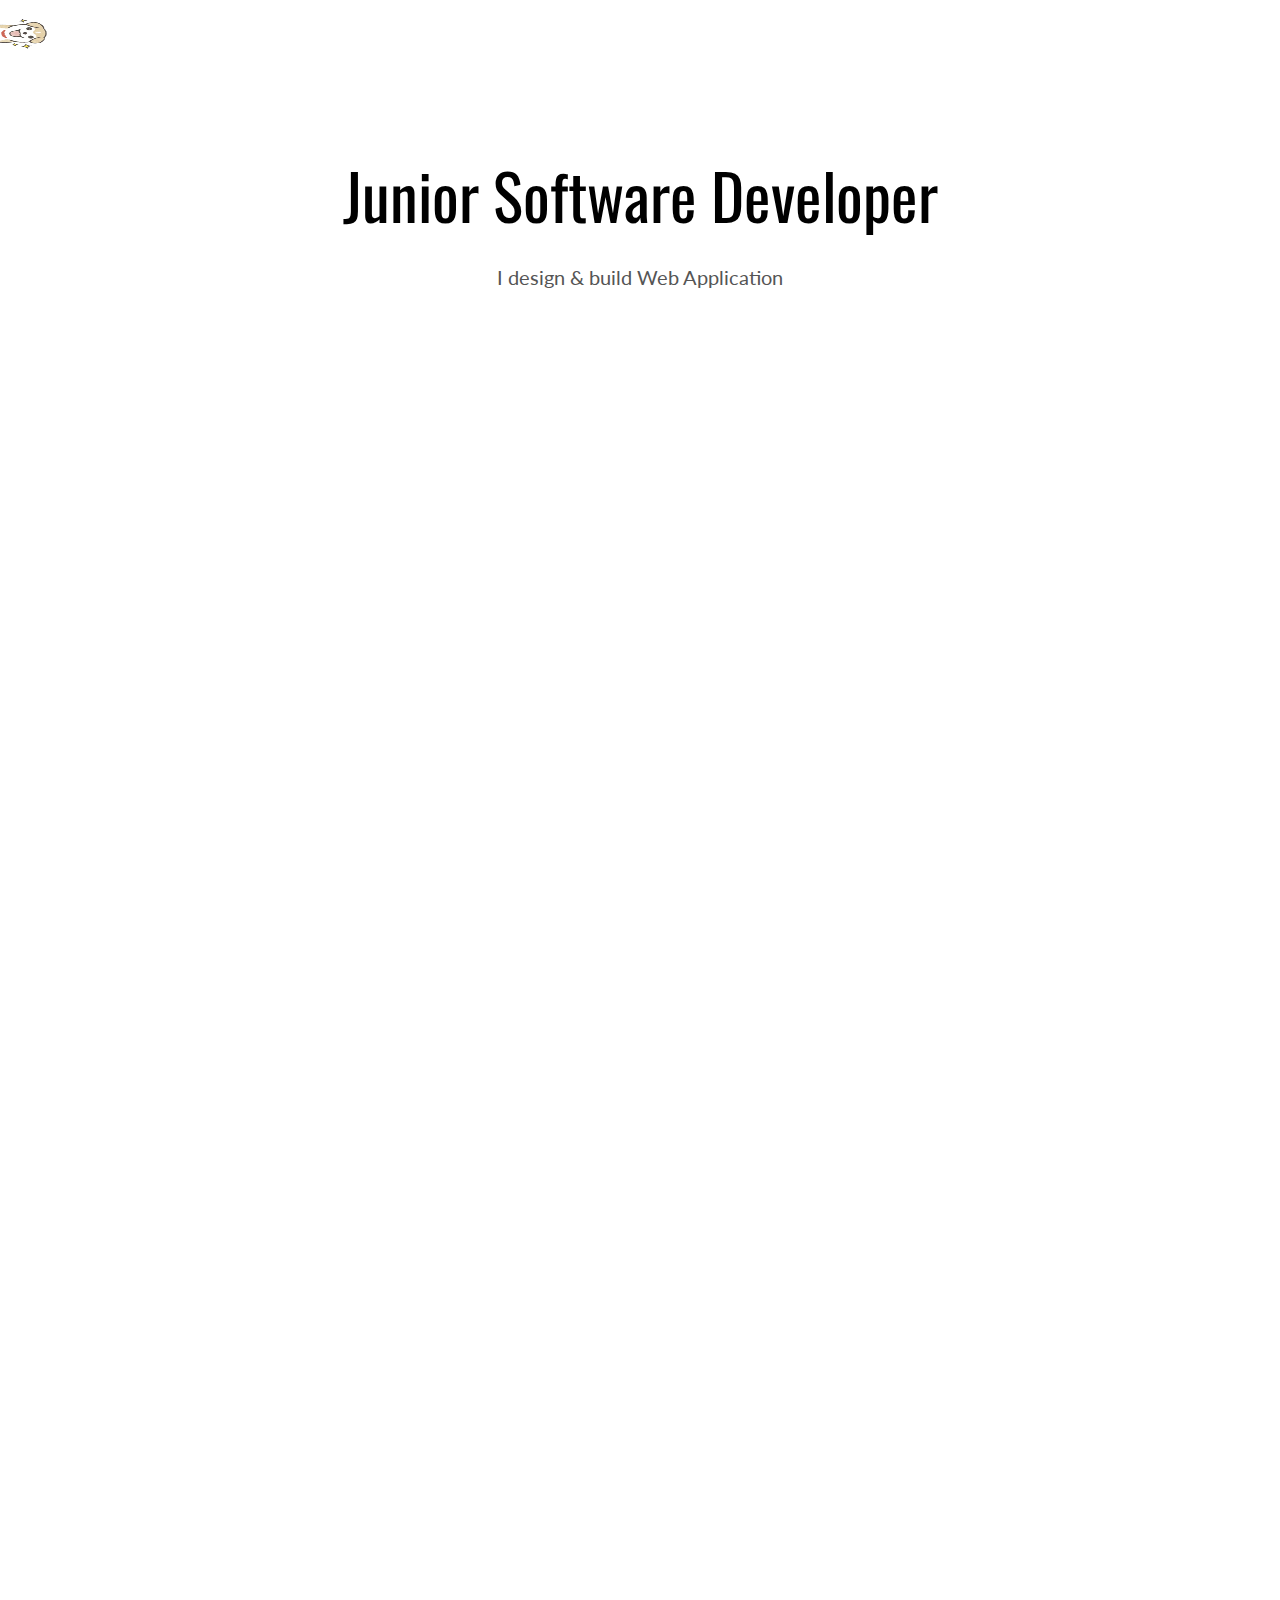
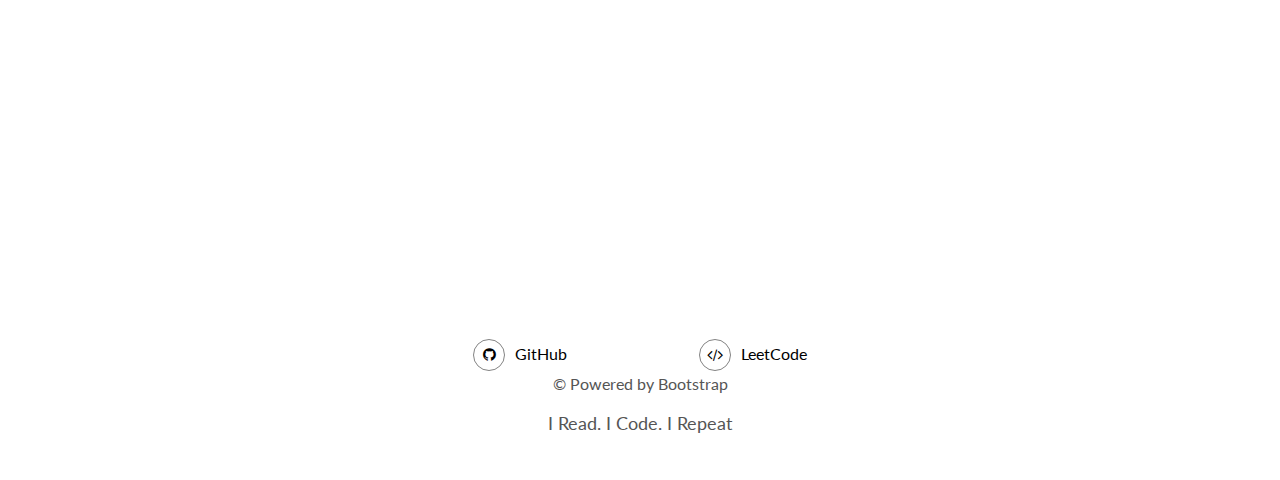
==== commit 51c49d71: "12/24/2021" ====
--- a/index.html
+++ b/index.html
@@ -3,13 +3,8 @@
 
 <head>
   <meta charset="UTF-8">
-  <!-- <meta content="IE=edge" http-equiv="X-UA-Compatible"> -->
   <meta content="width=device-width,initial-scale=1" name="viewport">
-  <!-- <meta content="description" name="description">
-  <meta name="google" content="notranslate" />
-  <meta content="Mashup templates have been developped by Orson.io team" name="author"> -->
 
-  <!-- Disable tap highlight on IE -->
   <meta name="msapplication-tap-highlight" content="no">
   
   <link rel="apple-touch-icon" sizes="180x180" href="./assets/apple-icon-180x180.png">
@@ -21,29 +16,18 @@
 
 <body class="">
 
-<!-- Add your content of header -->
-<div class="background-color-layer"></div>
+  <!-- <div class="background-color-layer" style="background-image: url('assets/images/doggo.jpg')"
+  ></div> -->
 <main class="content-wrapper">
-  <header class="section-container">
+  <div><img src="./assets/images/dogg.webp" class="img-dog" alt=""></div>
+  <header class="header-container">
     <div class="text-center">
-      <h1 class="text-center">Junior Software Developer</h1>
-      
-      <!-- <p>
-        <a class="fa-icon fa-icon-2x" target="_blank" rel="noopener noreferrer" 
-          href="https://github.com/minhnghia2208" title="">
-          <i class="fa fa-github"></i>
-        </a>
-        <a class="fa-icon fa-icon-2x" target="_blank" rel="noopener noreferrer" 
-          href="https://twitter.com/" title="">
-          <i class="fa fa-facebook"></i>
-        </a>
-      </p> -->
+      <h1>Junior Software Developer</h1>
+      <p class="secondary-header">I design & build Web Application</p>
     </div>
   </header>
 
 
-
-<!-- Add your site or app content here -->
  
  <div class="container">
    <div class="row">
@@ -51,12 +35,7 @@
 
         <div class="card">
           <div class="card-block">
-            <!-- <div class="row">
-              <div class="col-md-4">
-                
-              </div>
-            </div> -->
-            <h2>About me</h2>
+            <h2 class="text-white">About me</h2>
             <div class="row">
               <div class="col-md-4">
                 <p class="ava-ml-55">
@@ -65,7 +44,7 @@
               </div>
 
               <div class="col-md-8">
-                <h3>
+                <h3 class="text-white">
                   Bonjour! I'm Nghia. It's my pleasure to have you here. 
                 </h3>
                 <p>
@@ -98,7 +77,7 @@
 
         <div class="card">
           <div class="card-block">
-            <h2>Projects</h2>
+            <h2 class="text-white">Projects</h2>
             <div class="row">
               <div class="col-md-4">
                 <img src="./assets/images/img-02.jpg" class="img-responsive" alt="">
@@ -119,34 +98,41 @@
           </div>
         </div>
         
-        <div class="card">
+        <!-- <div class="card">
           <div class="card-block">
-            <h2>Social Network</h2>
+            <h2 class="text-white">Social Network</h2>
             <div class="row">
               <div class="col-md-3">
-                <p class="social-buttons"><a href="https://twitter.com/" title=""><span class="social-round-icon fa-icon"><i class="fa fa-facebook"></i></span>Facebook</a></p>
+                <p class="social-buttons"><a href="https://twitter.com/" target="_blank" rel="noopener noreferrer" title=""><span class="social-round-icon fa-icon"><i class="fa fa-facebook"></i></span>Facebook</a></p>
               </div>
               <div class="col-md-3">
-                <p class="social-buttons"><a href="https://www.linkedin.com/" title=""><span class="social-round-icon fa-icon"><i class="fa fa-github"></i></span>GitHub</a></p>
+                <p class="social-buttons"><a href="https://www.linkedin.com/" target="_blank" rel="noopener noreferrer" title=""><span class="social-round-icon fa-icon"><i class="fa fa-github"></i></span>GitHub</a></p>
               </div>
               <div class="col-md-3">
-                <p class="social-buttons"><a href="https://dribbble.com/" title=""><span class="social-round-icon fa-icon"><i class="fa fa-dribbble"></i></span>LeetCode</a></p>
+                <p class="social-buttons"><a href="https://dribbble.com/" target="_blank" rel="noopener noreferrer" title=""><span class="social-round-icon fa-icon"><i class="fa fa-dribbble"></i></span>LeetCode</a></p>
               </div>
             </div>
           </div>
-        </div>
+        </div> -->
        
      </div>
    </div>
  </div>
 
+ 
+
 </main>
-<footer class="footer-container white-text-container text-center">
+<footer class="footer-container text-center">
   <div class="container">
+    <div>
+      <span class="social-buttons ml-10"><a href="https://github.com/minhnghia2208" target="_blank" rel="noopener noreferrer" title=""><span class="social-round-icon fa-icon"><i class="fa fa-github"></i></span>GitHub</a></span>
+      <span class="social-buttons"><a href="https://leetcode.com/minhnghia2208/" target="_blank" rel="noopener noreferrer" title=""><span class="social-round-icon fa-icon"><i class="fa fa-code"></i></span>LeetCode</a></span>
+    </div>
+
     <div class="row">
       <div class="col-xs-12">        
-        <p>Designed by me ©</p>
-        <p class="intro-param">Read Docs. Watch Tutorials. Code. Repeat</p>
+        <p>© Powered by Bootstrap</p>
+        <p class="intro-param">I Read. I Code. I Repeat</p>
       </div>
     </div>
   </div>
--- a/main.d8e0d294.css
+++ b/main.d8e0d294.css
@@ -3,11 +3,35 @@
  * Copyright 2011-2016 Twitter, Inc.
  * Licensed under MIT (https://github.com/twbs/bootstrap/blob/master/LICENSE)
  */
-/*! normalize.css v3.0.3 | MIT License | github.com/necolas/normalize.css */html{font-family:sans-serif;-ms-text-size-adjust:100%;-webkit-text-size-adjust:100%}body{margin:0}article,aside,details,figcaption,figure,footer,header,hgroup,main,menu,nav,section,summary{display:block}audio,canvas,progress,video{display:inline-block;vertical-align:baseline}audio:not([controls]){display:none;height:0}[hidden],template{display:none}a{background-color:transparent}a:active,a:hover{outline:0}abbr[title]{border-bottom:1px dotted}b,strong{font-weight:700}dfn{font-style:italic}h1{font-size:2em;margin:.67em 0}mark{background:#ff0;color:#000}small{font-size:80%}sub,sup{font-size:75%;line-height:0;position:relative;vertical-align:baseline}sup{top:-.5em}sub{bottom:-.25em}img{border:0}svg:not(:root){overflow:hidden}figure{margin:1em 40px}hr{box-sizing:content-box;height:0}pre{overflow:auto}code,kbd,pre,samp{font-family:monospace,monospace;font-size:1em}button,input,optgroup,select,textarea{color:inherit;font:inherit;margin:0}button{overflow:visible}button,select{text-transform:none}button,html input[type=button],input[type=reset],input[type=submit]{-webkit-appearance:button;cursor:pointer}button[disabled],html input[disabled]{cursor:default}button::-moz-focus-inner,input::-moz-focus-inner{border:0;padding:0}input{line-height:normal}input[type=checkbox],input[type=radio]{box-sizing:border-box;padding:0}input[type=number]::-webkit-inner-spin-button,input[type=number]::-webkit-outer-spin-button{height:auto}input[type=search]{-webkit-appearance:textfield;box-sizing:content-box}input[type=search]::-webkit-search-cancel-button,input[type=search]::-webkit-search-decoration{-webkit-appearance:none}fieldset{border:1px solid silver;margin:0 2px;padding:.35em .625em .75em}textarea{overflow:auto}optgroup{font-weight:700}table{border-collapse:collapse;border-spacing:0}td,th{padding:0}
+/*! normalize.css v3.0.3 | MIT License | github.com/necolas/normalize.css */
+html{
+    font-family:sans-serif;
+    -ms-text-size-adjust:100%;
+    -webkit-text-size-adjust:100%;
+}
+body{margin:0;}
+article,aside,details,figcaption,figure,footer,header,hgroup,main,menu,nav,section,summary{display:block}audio,canvas,progress,video{display:inline-block;vertical-align:baseline}audio:not([controls]){display:none;height:0}[hidden],template{display:none}a{background-color:transparent}a:active,a:hover{outline:0}abbr[title]{border-bottom:1px dotted}b,strong{font-weight:700}dfn{font-style:italic}h1{font-size:2em;margin:.67em 0}mark{background:#ff0;color:#000}small{font-size:80%}sub,sup{font-size:75%;line-height:0;position:relative;vertical-align:baseline}sup{top:-.5em}sub{bottom:-.25em}img{border:0}svg:not(:root){overflow:hidden}figure{margin:1em 40px}hr{box-sizing:content-box;height:0}pre{overflow:auto}code,kbd,pre,samp{font-family:monospace,monospace;font-size:1em}button,input,optgroup,select,textarea{color:inherit;font:inherit;margin:0}button{overflow:visible}button,select{text-transform:none}button,html input[type=button],input[type=reset],input[type=submit]{-webkit-appearance:button;cursor:pointer}button[disabled],html input[disabled]{cursor:default}button::-moz-focus-inner,input::-moz-focus-inner{border:0;padding:0}input{line-height:normal}input[type=checkbox],input[type=radio]{box-sizing:border-box;padding:0}input[type=number]::-webkit-inner-spin-button,input[type=number]::-webkit-outer-spin-button{height:auto}input[type=search]{-webkit-appearance:textfield;box-sizing:content-box}input[type=search]::-webkit-search-cancel-button,input[type=search]::-webkit-search-decoration{-webkit-appearance:none}fieldset{border:1px solid silver;margin:0 2px;padding:.35em .625em .75em}textarea{overflow:auto}optgroup{font-weight:700}table{border-collapse:collapse;border-spacing:0}td,th{padding:0}
 
-/*! Source: https://github.com/h5bp/html5-boilerplate/blob/master/src/css/main.css */@media print{*,:after,:before{background:transparent!important;color:#000!important;box-shadow:none!important;text-shadow:none!important}a,a:visited{text-decoration:underline}a[href]:after{content:" (" attr(href) ")"}abbr[title]:after{content:" (" attr(title) ")"}a[href^="#"]:after,a[href^="javascript:"]:after{content:""}blockquote,pre{border:1px solid #999;page-break-inside:avoid}thead{display:table-header-group}img,tr{page-break-inside:avoid}img{max-width:100%!important}h2,h3,p{orphans:3;widows:3}h2,h3{page-break-after:avoid}.navbar{display:none}.btn>.caret,.dropup>.btn>.caret{border-top-color:#000!important}.label{border:1px solid #000}.table{border-collapse:collapse!important}.table td,.table th{background-color:#FFFFFF!important}.table-bordered td,.table-bordered th{border:1px solid #ddd!important}}*,:after,:before{-webkit-box-sizing:border-box;-moz-box-sizing:border-box;box-sizing:border-box}html{font-size:10px;-webkit-tap-highlight-color:transparent}body{font-family:Lato,Helvetica,Arial,sans-serif;font-size:16px;line-height:1.58;color:#555;background-color:#FFFFFF}button,input,select,textarea{font-family:inherit;font-size:inherit;line-height:inherit}a{color:#000046;text-decoration:none}a:focus,a:hover{color:#b30043;text-decoration:underline}a:focus{outline:5px auto -webkit-focus-ring-color;outline-offset:-2px}figure{margin:0}img{vertical-align:middle}
-.img-responsive{display:block;max-width:200px;height:auto}
-.img-rounded{border-radius:6px}
+/*! Source: https://github.com/h5bp/html5-boilerplate/blob/master/src/css/main.css */@media print{*,:after,:before{background:transparent!important;color:#000!important;box-shadow:none!important;text-shadow:none!important}a,a:visited{text-decoration:underline}a[href]:after{content:" (" attr(href) ")"}abbr[title]:after{content:" (" attr(title) ")"}a[href^="#"]:after,a[href^="javascript:"]:after{content:""}blockquote,pre{border:1px solid #999;page-break-inside:avoid}thead{display:table-header-group}img,tr{page-break-inside:avoid}img{max-width:100%!important}h2,h3,p{orphans:3;widows:3}h2,h3{page-break-after:avoid}.navbar{display:none}.btn>.caret,.dropup>.btn>.caret{border-top-color:#000!important}.label{border:1px solid #000}.table{border-collapse:collapse!important}.table td,.table th{background-color:#FFFFFF!important}.table-bordered td,.table-bordered th{border:1px solid #ddd!important}}*,:after,:before{-webkit-box-sizing:border-box;-moz-box-sizing:border-box;box-sizing:border-box}html{font-size:10px;-webkit-tap-highlight-color:transparent}body{font-family:Lato,Helvetica,Arial,sans-serif;font-size:16px;line-height:1.58;color:#555;background-color:#FFFFFF}button,input,select,textarea{font-family:inherit;font-size:inherit;line-height:inherit}a{color:#FFFFFF;text-decoration:none}a:focus,a:hover{color:#b30043;text-decoration:underline}a:focus{outline:5px auto -webkit-focus-ring-color;outline-offset:-2px}figure{margin:0}img{vertical-align:middle}
+
+.ml-10 {
+    margin-right: 10vw;
+}
+.img-responsive{
+    display:block;
+    max-width:200px;
+    height:auto
+}
+.img-rounded{
+    border-radius:6px
+}
+
+.img-dog {
+    position:absolute;
+    rotate: 90deg;
+    height: 7.5vh;
+    width: 2.5vw;
+}
 .intro-param{
     font-size: 18px;
     text-align: center;
@@ -15,37 +39,88 @@
 .img-thumbnail{padding:4px;line-height:1.58;background-color:#FFFFFF;border:1px solid #ddd;border-radius:4px;-webkit-transition:all .2s ease-in-out;-o-transition:all .2s ease-in-out;transition:all .2s ease-in-out;display:inline-block;max-width:100%;height:auto}.img-circle{border-radius:50%}hr{margin-top:25px;margin-bottom:25px;border:0;border-top:1px solid #eee}.sr-only{position:absolute;width:1px;height:1px;margin:-1px;padding:0;overflow:hidden;clip:rect(0,0,0,0);border:0}.sr-only-focusable:active,.sr-only-focusable:focus{position:static;width:auto;height:auto;margin:0;overflow:visible;clip:auto}[role=button]{cursor:pointer}.h1,.h2,.h3,.h4,.h5,.h6,h1,h2,h3,h4,h5,h6{font-family:Oswald,Helvetica,Arial,sans-serif;font-weight:400;line-height:1.1;color:#000}.h1 .small,.h1 small,.h2 .small,.h2 small,.h3 .small,.h3 small,.h4 .small,.h4 small,.h5 .small,.h5 small,.h6 .small,.h6 small,h1 .small,h1 small,h2 .small,h2 small,h3 .small,h3 small,h4 .small,h4 small,h5 .small,h5 small,h6 .small,h6 small{font-weight:400;line-height:1;color:#777}.h1,.h2,.h3,h1,h2,h3{margin-top:25px;margin-bottom:12.5px}.h1 .small,.h1 small,.h2 .small,.h2 small,.h3 .small,.h3 small,h1 .small,h1 small,h2 .small,h2 small,h3 .small,h3 small{font-size:65%}.h4,.h5,.h6,h4,h5,h6{margin-top:12.5px;margin-bottom:12.5px}.h4 .small,.h4 small,.h5 .small,.h5 small,.h6 .small,.h6 small,h4 .small,h4 small,h5 .small,h5 small,h6 .small,h6 small{font-size:75%}.h1,h1{font-size:63px}.h2,h2{font-size:27px}.h3,.h4,h3,h4{font-size:20px}.h5,h5{font-size:18px}.h6,h6{font-size:14px}p{margin:0 0 12.5px}.lead{margin-bottom:25px;font-size:18px;font-weight:300;line-height:1.4}@media (min-width:768px){.lead{font-size:24px}}.small,small{font-size:87%}.mark,mark{background-color:#fcf8e3;padding:.2em}.text-left{text-align:left}.text-right{text-align:right}
 .text-center{
     text-align:center;
-    color: #FFFFFF;
+}
+.secondary-header {
+    padding-top: 20px;
+    font-size: 20px;
 }
 .ava-ml-55{
     margin-left: 0px;
 }
-.text-justify{text-align:justify}.text-nowrap{white-space:nowrap}.text-lowercase{text-transform:lowercase}.initialism,.text-uppercase{text-transform:uppercase}.text-capitalize{text-transform:capitalize}.text-muted{color:#777}.text-primary{color:#000046}a.text-primary:focus,a.text-primary:hover{color:#cc004d}.text-success{color:#FFFFFF}a.text-success:focus,a.text-success:hover{color:#e6e6e6}.text-info{color:#31708f}a.text-info:focus,a.text-info:hover{color:#245269}.text-warning{color:#8a6d3b}a.text-warning:focus,a.text-warning:hover{color:#66512c}.text-danger{color:#FFFFFF}a.text-danger:focus,a.text-danger:hover{color:#e6e6e6}.bg-primary{color:#FFFFFF;background-color:#000046}a.bg-primary:focus,a.bg-primary:hover{background-color:#cc004d}.bg-success{background-color:#87e329}a.bg-success:focus,a.bg-success:hover{background-color:#6dc019}.bg-info{background-color:#d9edf7}a.bg-info:focus,a.bg-info:hover{background-color:#afd9ee}.bg-warning{background-color:#fcf8e3}a.bg-warning:focus,a.bg-warning:hover{background-color:#f7ecb5}.bg-danger{background-color:#ff2c74}a.bg-danger:focus,a.bg-danger:hover{background-color:#f80055}.page-header{padding-bottom:11.5px;margin:50px 0 25px;border-bottom:1px solid #eee}ol,ul{margin-top:0;margin-bottom:12.5px}ol ol,ol ul,ul ol,ul ul{margin-bottom:0}.list-inline,.list-unstyled{padding-left:0;list-style:none}.list-inline{margin-left:-5px}.list-inline>li{display:inline-block;padding-left:5px;padding-right:5px}dl{margin-top:0;margin-bottom:25px}dd,dt{line-height:1.58}dt{font-weight:700}dd{margin-left:0}.dl-horizontal dd:after,.dl-horizontal dd:before{content:" ";display:table}.dl-horizontal dd:after{clear:both}@media (min-width:768px){.dl-horizontal dt{float:left;width:160px;clear:left;text-align:right;overflow:hidden;text-overflow:ellipsis;white-space:nowrap}.dl-horizontal dd{margin-left:180px}}abbr[data-original-title],abbr[title]{cursor:help;border-bottom:1px dotted #777}.initialism{font-size:90%}blockquote{padding:12.5px 25px;margin:0 0 25px;font-size:20px;border-left:5px solid #eee}blockquote ol:last-child,blockquote p:last-child,blockquote ul:last-child{margin-bottom:0}blockquote .small,blockquote footer,blockquote small{display:block;font-size:80%;line-height:1.58;color:#777}blockquote .small:before,blockquote footer:before,blockquote small:before{content:"\2014   \A0"}.blockquote-reverse,blockquote.pull-right{padding-right:15px;padding-left:0;border-right:5px solid #eee;border-left:0;text-align:right}.blockquote-reverse .small:before,.blockquote-reverse footer:before,.blockquote-reverse small:before,blockquote.pull-right .small:before,blockquote.pull-right footer:before,blockquote.pull-right small:before{content:""}.blockquote-reverse .small:after,.blockquote-reverse footer:after,.blockquote-reverse small:after,blockquote.pull-right .small:after,blockquote.pull-right footer:after,blockquote.pull-right small:after{content:"\A0   \2014"}address{margin-bottom:25px;font-style:normal;line-height:1.58}code,kbd,pre,samp{font-family:Menlo,Monaco,Consolas,Courier New,monospace}code{color:#c7254e;background-color:#f9f2f4;border-radius:4px}code,kbd{padding:2px 4px;font-size:90%}kbd{color:#FFFFFF;background-color:#333;border-radius:3px;box-shadow:inset 0 -1px 0 rgba(0,0,0,.25)}kbd kbd{padding:0;font-size:100%;font-weight:700;box-shadow:none}pre{display:block;padding:12px;margin:0 0 12.5px;font-size:15px;line-height:1.58;word-break:break-all;word-wrap:break-word;color:#333;background-color:#f5f5f5;border:1px solid #ccc;border-radius:4px}pre code{padding:0;font-size:inherit;color:inherit;white-space:pre-wrap;background-color:transparent;border-radius:0}.pre-scrollable{max-height:340px;overflow-y:scroll}.container{margin-right:auto;margin-left:auto;padding-left:15px;padding-right:15px}.container:after,.container:before{content:" ";display:table}.container:after{clear:both}@media (min-width:768px){.container{width:750px}}@media (min-width:992px){.container{width:970px}}@media (min-width:1200px){.container{width:1170px}}.container-fluid{margin-right:auto;margin-left:auto;padding-left:15px;padding-right:15px}.container-fluid:after,.container-fluid:before{content:" ";display:table}.container-fluid:after{clear:both}.row{margin-left:-15px;margin-right:-15px}.row:after,.row:before{content:" ";display:table}.row:after{clear:both}.col-lg-1,.col-lg-2,.col-lg-3,.col-lg-4,.col-lg-5,.col-lg-6,.col-lg-7,.col-lg-8,.col-lg-9,.col-lg-10,.col-lg-11,.col-lg-12,.col-md-1,.col-md-2,.col-md-3,.col-md-4,.col-md-5,.col-md-6,.col-md-7,.col-md-8,.col-md-9,.col-md-10,.col-md-11,.col-md-12,.col-sm-1,.col-sm-2,.col-sm-3,.col-sm-4,.col-sm-5,.col-sm-6,.col-sm-7,.col-sm-8,.col-sm-9,.col-sm-10,.col-sm-11,.col-sm-12,.col-xs-1,.col-xs-2,.col-xs-3,.col-xs-4,.col-xs-5,.col-xs-6,.col-xs-7,.col-xs-8,.col-xs-9,.col-xs-10,.col-xs-11,.col-xs-12{position:relative;min-height:1px;padding-left:15px;padding-right:15px}.col-xs-1,.col-xs-2,.col-xs-3,.col-xs-4,.col-xs-5,.col-xs-6,.col-xs-7,.col-xs-8,.col-xs-9,.col-xs-10,.col-xs-11,.col-xs-12{float:left}.col-xs-1{width:8.33333%}.col-xs-2{width:16.66667%}.col-xs-3{width:25%}.col-xs-4{width:33.33333%}.col-xs-5{width:41.66667%}.col-xs-6{width:50%}.col-xs-7{width:58.33333%}.col-xs-8{width:66.66667%}.col-xs-9{width:75%}.col-xs-10{width:83.33333%}.col-xs-11{width:91.66667%}.col-xs-12{width:100%}.col-xs-pull-0{right:auto}.col-xs-pull-1{right:8.33333%}.col-xs-pull-2{right:16.66667%}.col-xs-pull-3{right:25%}.col-xs-pull-4{right:33.33333%}.col-xs-pull-5{right:41.66667%}.col-xs-pull-6{right:50%}.col-xs-pull-7{right:58.33333%}.col-xs-pull-8{right:66.66667%}.col-xs-pull-9{right:75%}.col-xs-pull-10{right:83.33333%}.col-xs-pull-11{right:91.66667%}.col-xs-pull-12{right:100%}.col-xs-push-0{left:auto}.col-xs-push-1{left:8.33333%}.col-xs-push-2{left:16.66667%}.col-xs-push-3{left:25%}.col-xs-push-4{left:33.33333%}.col-xs-push-5{left:41.66667%}.col-xs-push-6{left:50%}.col-xs-push-7{left:58.33333%}.col-xs-push-8{left:66.66667%}.col-xs-push-9{left:75%}.col-xs-push-10{left:83.33333%}.col-xs-push-11{left:91.66667%}.col-xs-push-12{left:100%}.col-xs-offset-0{margin-left:0}.col-xs-offset-1{margin-left:8.33333%}.col-xs-offset-2{margin-left:16.66667%}.col-xs-offset-3{margin-left:25%}.col-xs-offset-4{margin-left:33.33333%}.col-xs-offset-5{margin-left:41.66667%}.col-xs-offset-6{margin-left:50%}.col-xs-offset-7{margin-left:58.33333%}.col-xs-offset-8{margin-left:66.66667%}.col-xs-offset-9{margin-left:75%}.col-xs-offset-10{margin-left:83.33333%}.col-xs-offset-11{margin-left:91.66667%}.col-xs-offset-12{margin-left:100%}@media (min-width:768px){.col-sm-1,.col-sm-2,.col-sm-3,.col-sm-4,.col-sm-5,.col-sm-6,.col-sm-7,.col-sm-8,.col-sm-9,.col-sm-10,.col-sm-11,.col-sm-12{float:left}.col-sm-1{width:8.33333%}.col-sm-2{width:16.66667%}.col-sm-3{width:25%}.col-sm-4{width:33.33333%}.col-sm-5{width:41.66667%}.col-sm-6{width:50%}.col-sm-7{width:58.33333%}.col-sm-8{width:66.66667%}.col-sm-9{width:75%}.col-sm-10{width:83.33333%}.col-sm-11{width:91.66667%}.col-sm-12{width:100%}.col-sm-pull-0{right:auto}.col-sm-pull-1{right:8.33333%}.col-sm-pull-2{right:16.66667%}.col-sm-pull-3{right:25%}.col-sm-pull-4{right:33.33333%}.col-sm-pull-5{right:41.66667%}.col-sm-pull-6{right:50%}.col-sm-pull-7{right:58.33333%}.col-sm-pull-8{right:66.66667%}.col-sm-pull-9{right:75%}.col-sm-pull-10{right:83.33333%}.col-sm-pull-11{right:91.66667%}.col-sm-pull-12{right:100%}.col-sm-push-0{left:auto}.col-sm-push-1{left:8.33333%}.col-sm-push-2{left:16.66667%}.col-sm-push-3{left:25%}.col-sm-push-4{left:33.33333%}.col-sm-push-5{left:41.66667%}.col-sm-push-6{left:50%}.col-sm-push-7{left:58.33333%}.col-sm-push-8{left:66.66667%}.col-sm-push-9{left:75%}.col-sm-push-10{left:83.33333%}.col-sm-push-11{left:91.66667%}.col-sm-push-12{left:100%}.col-sm-offset-0{margin-left:0}.col-sm-offset-1{margin-left:8.33333%}.col-sm-offset-2{margin-left:16.66667%}.col-sm-offset-3{margin-left:25%}.col-sm-offset-4{margin-left:33.33333%}.col-sm-offset-5{margin-left:41.66667%}.col-sm-offset-6{margin-left:50%}.col-sm-offset-7{margin-left:58.33333%}.col-sm-offset-8{margin-left:66.66667%}.col-sm-offset-9{margin-left:75%}.col-sm-offset-10{margin-left:83.33333%}.col-sm-offset-11{margin-left:91.66667%}.col-sm-offset-12{margin-left:100%}}@media (min-width:992px){.col-md-1,.col-md-2,.col-md-3,.col-md-4,.col-md-5,.col-md-6,.col-md-7,.col-md-8,.col-md-9,.col-md-10,.col-md-11,.col-md-12{float:left}.col-md-1{width:8.33333%}.col-md-2{width:16.66667%}.col-md-3{width:25%}.col-md-4{width:33.33333%}.col-md-5{width:41.66667%}.col-md-6{width:50%}.col-md-7{width:58.33333%}.col-md-8{width:66.66667%}.col-md-9{width:75%}.col-md-10{width:83.33333%}.col-md-11{width:91.66667%}.col-md-12{width:100%}.col-md-pull-0{right:auto}.col-md-pull-1{right:8.33333%}.col-md-pull-2{right:16.66667%}.col-md-pull-3{right:25%}.col-md-pull-4{right:33.33333%}.col-md-pull-5{right:41.66667%}.col-md-pull-6{right:50%}.col-md-pull-7{right:58.33333%}.col-md-pull-8{right:66.66667%}.col-md-pull-9{right:75%}.col-md-pull-10{right:83.33333%}.col-md-pull-11{right:91.66667%}.col-md-pull-12{right:100%}.col-md-push-0{left:auto}.col-md-push-1{left:8.33333%}.col-md-push-2{left:16.66667%}.col-md-push-3{left:25%}.col-md-push-4{left:33.33333%}.col-md-push-5{left:41.66667%}.col-md-push-6{left:50%}.col-md-push-7{left:58.33333%}.col-md-push-8{left:66.66667%}.col-md-push-9{left:75%}.col-md-push-10{left:83.33333%}.col-md-push-11{left:91.66667%}.col-md-push-12{left:100%}.col-md-offset-0{margin-left:0}.col-md-offset-1{margin-left:8.33333%}.col-md-offset-2{margin-left:16.66667%}.col-md-offset-3{margin-left:25%}.col-md-offset-4{margin-left:33.33333%}.col-md-offset-5{margin-left:41.66667%}.col-md-offset-6{margin-left:50%}.col-md-offset-7{margin-left:58.33333%}.col-md-offset-8{margin-left:66.66667%}.col-md-offset-9{margin-left:75%}.col-md-offset-10{margin-left:83.33333%}.col-md-offset-11{margin-left:91.66667%}.col-md-offset-12{margin-left:100%}}@media (min-width:1200px){.col-lg-1,.col-lg-2,.col-lg-3,.col-lg-4,.col-lg-5,.col-lg-6,.col-lg-7,.col-lg-8,.col-lg-9,.col-lg-10,.col-lg-11,.col-lg-12{float:left}.col-lg-1{width:8.33333%}.col-lg-2{width:16.66667%}.col-lg-3{width:25%}.col-lg-4{width:33.33333%}.col-lg-5{width:41.66667%}.col-lg-6{width:50%}.col-lg-7{width:58.33333%}.col-lg-8{width:66.66667%}.col-lg-9{width:75%}.col-lg-10{width:83.33333%}.col-lg-11{width:91.66667%}.col-lg-12{width:100%}.col-lg-pull-0{right:auto}.col-lg-pull-1{right:8.33333%}.col-lg-pull-2{right:16.66667%}.col-lg-pull-3{right:25%}.col-lg-pull-4{right:33.33333%}.col-lg-pull-5{right:41.66667%}.col-lg-pull-6{right:50%}.col-lg-pull-7{right:58.33333%}.col-lg-pull-8{right:66.66667%}.col-lg-pull-9{right:75%}.col-lg-pull-10{right:83.33333%}.col-lg-pull-11{right:91.66667%}.col-lg-pull-12{right:100%}.col-lg-push-0{left:auto}.col-lg-push-1{left:8.33333%}.col-lg-push-2{left:16.66667%}.col-lg-push-3{left:25%}.col-lg-push-4{left:33.33333%}.col-lg-push-5{left:41.66667%}.col-lg-push-6{left:50%}.col-lg-push-7{left:58.33333%}.col-lg-push-8{left:66.66667%}.col-lg-push-9{left:75%}.col-lg-push-10{left:83.33333%}.col-lg-push-11{left:91.66667%}.col-lg-push-12{left:100%}.col-lg-offset-0{margin-left:0}.col-lg-offset-1{margin-left:8.33333%}.col-lg-offset-2{margin-left:16.66667%}.col-lg-offset-3{margin-left:25%}.col-lg-offset-4{margin-left:33.33333%}.col-lg-offset-5{margin-left:41.66667%}.col-lg-offset-6{margin-left:50%}.col-lg-offset-7{margin-left:58.33333%}.col-lg-offset-8{margin-left:66.66667%}.col-lg-offset-9{margin-left:75%}.col-lg-offset-10{margin-left:83.33333%}.col-lg-offset-11{margin-left:91.66667%}.col-lg-offset-12{margin-left:100%}}table{background-color:transparent}caption{padding-top:8px;padding-bottom:8px;color:#777}caption,th{text-align:left}.table{width:100%;max-width:100%;margin-bottom:25px}.table>tbody>tr>td,.table>tbody>tr>th,.table>tfoot>tr>td,.table>tfoot>tr>th,.table>thead>tr>td,.table>thead>tr>th{padding:8px;line-height:1.58;vertical-align:top;border-top:1px solid #ddd}.table>thead>tr>th{vertical-align:bottom;border-bottom:2px solid #ddd}.table>caption+thead>tr:first-child>td,.table>caption+thead>tr:first-child>th,.table>colgroup+thead>tr:first-child>td,.table>colgroup+thead>tr:first-child>th,.table>thead:first-child>tr:first-child>td,.table>thead:first-child>tr:first-child>th{border-top:0}.table>tbody+tbody{border-top:2px solid #ddd}.table .table{background-color:#FFFFFF}.table-condensed>tbody>tr>td,.table-condensed>tbody>tr>th,.table-condensed>tfoot>tr>td,.table-condensed>tfoot>tr>th,.table-condensed>thead>tr>td,.table-condensed>thead>tr>th{padding:5px}.table-bordered,.table-bordered>tbody>tr>td,.table-bordered>tbody>tr>th,.table-bordered>tfoot>tr>td,.table-bordered>tfoot>tr>th,.table-bordered>thead>tr>td,.table-bordered>thead>tr>th{border:1px solid #ddd}.table-bordered>thead>tr>td,.table-bordered>thead>tr>th{border-bottom-width:2px}.table-striped>tbody>tr:nth-of-type(odd){background-color:#f9f9f9}.table-hover>tbody>tr:hover{background-color:#f5f5f5}table col[class*=col-]{position:static;float:none;display:table-column}table td[class*=col-],table th[class*=col-]{position:static;float:none;display:table-cell}.table>tbody>tr.active>td,.table>tbody>tr.active>th,.table>tbody>tr>td.active,.table>tbody>tr>th.active,.table>tfoot>tr.active>td,.table>tfoot>tr.active>th,.table>tfoot>tr>td.active,.table>tfoot>tr>th.active,.table>thead>tr.active>td,.table>thead>tr.active>th,.table>thead>tr>td.active,.table>thead>tr>th.active{background-color:#f5f5f5}.table-hover>tbody>tr.active:hover>td,.table-hover>tbody>tr.active:hover>th,.table-hover>tbody>tr:hover>.active,.table-hover>tbody>tr>td.active:hover,.table-hover>tbody>tr>th.active:hover{background-color:#e8e8e8}.table>tbody>tr.success>td,.table>tbody>tr.success>th,.table>tbody>tr>td.success,.table>tbody>tr>th.success,.table>tfoot>tr.success>td,.table>tfoot>tr.success>th,.table>tfoot>tr>td.success,.table>tfoot>tr>th.success,.table>thead>tr.success>td,.table>thead>tr.success>th,.table>thead>tr>td.success,.table>thead>tr>th.success{background-color:#87e329}.table-hover>tbody>tr.success:hover>td,.table-hover>tbody>tr.success:hover>th,.table-hover>tbody>tr:hover>.success,.table-hover>tbody>tr>td.success:hover,.table-hover>tbody>tr>th.success:hover{background-color:#7ad61c}.table>tbody>tr.info>td,.table>tbody>tr.info>th,.table>tbody>tr>td.info,.table>tbody>tr>th.info,.table>tfoot>tr.info>td,.table>tfoot>tr.info>th,.table>tfoot>tr>td.info,.table>tfoot>tr>th.info,.table>thead>tr.info>td,.table>thead>tr.info>th,.table>thead>tr>td.info,.table>thead>tr>th.info{background-color:#d9edf7}.table-hover>tbody>tr.info:hover>td,.table-hover>tbody>tr.info:hover>th,.table-hover>tbody>tr:hover>.info,.table-hover>tbody>tr>td.info:hover,.table-hover>tbody>tr>th.info:hover{background-color:#c4e3f3}.table>tbody>tr.warning>td,.table>tbody>tr.warning>th,.table>tbody>tr>td.warning,.table>tbody>tr>th.warning,.table>tfoot>tr.warning>td,.table>tfoot>tr.warning>th,.table>tfoot>tr>td.warning,.table>tfoot>tr>th.warning,.table>thead>tr.warning>td,.table>thead>tr.warning>th,.table>thead>tr>td.warning,.table>thead>tr>th.warning{background-color:#fcf8e3}.table-hover>tbody>tr.warning:hover>td,.table-hover>tbody>tr.warning:hover>th,.table-hover>tbody>tr:hover>.warning,.table-hover>tbody>tr>td.warning:hover,.table-hover>tbody>tr>th.warning:hover{background-color:#faf2cc}.table>tbody>tr.danger>td,.table>tbody>tr.danger>th,.table>tbody>tr>td.danger,.table>tbody>tr>th.danger,.table>tfoot>tr.danger>td,.table>tfoot>tr.danger>th,.table>tfoot>tr>td.danger,.table>tfoot>tr>th.danger,.table>thead>tr.danger>td,.table>thead>tr.danger>th,.table>thead>tr>td.danger,.table>thead>tr>th.danger{background-color:#ff2c74}.table-hover>tbody>tr.danger:hover>td,.table-hover>tbody>tr.danger:hover>th,.table-hover>tbody>tr:hover>.danger,.table-hover>tbody>tr>td.danger:hover,.table-hover>tbody>tr>th.danger:hover{background-color:#ff1363}.table-responsive{overflow-x:auto;min-height:.01%}@media screen and (max-width:767px){.table-responsive{width:100%;margin-bottom:18.75px;overflow-y:hidden;-ms-overflow-style:-ms-autohiding-scrollbar;border:1px solid #ddd}.table-responsive>.table{margin-bottom:0}.table-responsive>.table>tbody>tr>td,.table-responsive>.table>tbody>tr>th,.table-responsive>.table>tfoot>tr>td,.table-responsive>.table>tfoot>tr>th,.table-responsive>.table>thead>tr>td,.table-responsive>.table>thead>tr>th{white-space:nowrap}.table-responsive>.table-bordered{border:0}.table-responsive>.table-bordered>tbody>tr>td:first-child,.table-responsive>.table-bordered>tbody>tr>th:first-child,.table-responsive>.table-bordered>tfoot>tr>td:first-child,.table-responsive>.table-bordered>tfoot>tr>th:first-child,.table-responsive>.table-bordered>thead>tr>td:first-child,.table-responsive>.table-bordered>thead>tr>th:first-child{border-left:0}.table-responsive>.table-bordered>tbody>tr>td:last-child,.table-responsive>.table-bordered>tbody>tr>th:last-child,.table-responsive>.table-bordered>tfoot>tr>td:last-child,.table-responsive>.table-bordered>tfoot>tr>th:last-child,.table-responsive>.table-bordered>thead>tr>td:last-child,.table-responsive>.table-bordered>thead>tr>th:last-child{border-right:0}.table-responsive>.table-bordered>tbody>tr:last-child>td,.table-responsive>.table-bordered>tbody>tr:last-child>th,.table-responsive>.table-bordered>tfoot>tr:last-child>td,.table-responsive>.table-bordered>tfoot>tr:last-child>th{border-bottom:0}}fieldset{margin:0;min-width:0}fieldset,legend{padding:0;border:0}legend{display:block;width:100%;margin-bottom:25px;font-size:24px;line-height:inherit;color:#333;border-bottom:1px solid #e5e5e5}label{display:inline-block;max-width:100%;margin-bottom:5px;font-weight:700}input[type=search]{-webkit-box-sizing:border-box;-moz-box-sizing:border-box;box-sizing:border-box}input[type=checkbox],input[type=radio]{margin:4px 0 0;margin-top:1px\9;line-height:normal}input[type=file]{display:block}input[type=range]{display:block;width:100%}select[multiple],select[size]{height:auto}input[type=checkbox]:focus,input[type=file]:focus,input[type=radio]:focus{outline:5px auto -webkit-focus-ring-color;outline-offset:-2px}output{padding-top:9px}.form-control,output{display:block;font-size:16px;line-height:1.58;color:#555}.form-control{width:100%;height:43px;padding:8px 16px;background-color:#eee;background-image:none;border:1px solid transparent;border-radius:4px;-webkit-box-shadow:inset 0 1px 1px rgba(0,0,0,.075);box-shadow:inset 0 1px 1px rgba(0,0,0,.075);-webkit-transition:border-color .15s ease-in-out,box-shadow .15s ease-in-out;-o-transition:border-color ease-in-out .15s,box-shadow ease-in-out .15s;transition:border-color .15s ease-in-out,box-shadow .15s ease-in-out}.form-control:focus{border-color:#66afe9;-webkit-box-shadow:inset 0 1px 1px rgba(0,0,0,.075),0 0 8px rgba(102,175,233,.6);box-shadow:inset 0 1px 1px rgba(0,0,0,.075),0 0 8px rgba(102,175,233,.6)}.form-control::-moz-placeholder{color:#999;opacity:1}.form-control:-ms-input-placeholder{color:#999}.form-control::-webkit-input-placeholder{color:#999}.form-control::-ms-expand{border:0;background-color:transparent}.form-control[disabled],.form-control[readonly],fieldset[disabled] .form-control{background-color:#eee;opacity:1}.form-control[disabled],fieldset[disabled] .form-control{cursor:not-allowed}textarea.form-control{height:auto}input[type=search]{-webkit-appearance:none}@media screen and (-webkit-min-device-pixel-ratio:0){input[type=date].form-control,input[type=datetime-local].form-control,input[type=month].form-control,input[type=time].form-control{line-height:43px}.input-group-sm>.input-group-btn>input[type=date].btn,.input-group-sm>.input-group-btn>input[type=datetime-local].btn,.input-group-sm>.input-group-btn>input[type=month].btn,.input-group-sm>.input-group-btn>input[type=time].btn,.input-group-sm>input[type=date].form-control,.input-group-sm>input[type=date].input-group-addon,.input-group-sm>input[type=datetime-local].form-control,.input-group-sm>input[type=datetime-local].input-group-addon,.input-group-sm>input[type=month].form-control,.input-group-sm>input[type=month].input-group-addon,.input-group-sm>input[type=time].form-control,.input-group-sm>input[type=time].input-group-addon,.input-group-sm input[type=date],.input-group-sm input[type=datetime-local],.input-group-sm input[type=month],.input-group-sm input[type=time],input[type=date].input-sm,input[type=datetime-local].input-sm,input[type=month].input-sm,input[type=time].input-sm{line-height:35px}.input-group-lg>.input-group-btn>input[type=date].btn,.input-group-lg>.input-group-btn>input[type=datetime-local].btn,.input-group-lg>.input-group-btn>input[type=month].btn,.input-group-lg>.input-group-btn>input[type=time].btn,.input-group-lg>input[type=date].form-control,.input-group-lg>input[type=date].input-group-addon,.input-group-lg>input[type=datetime-local].form-control,.input-group-lg>input[type=datetime-local].input-group-addon,.input-group-lg>input[type=month].form-control,.input-group-lg>input[type=month].input-group-addon,.input-group-lg>input[type=time].form-control,.input-group-lg>input[type=time].input-group-addon,.input-group-lg input[type=date],.input-group-lg input[type=datetime-local],.input-group-lg input[type=month],.input-group-lg input[type=time],input[type=date].input-lg,input[type=datetime-local].input-lg,input[type=month].input-lg,input[type=time].input-lg{line-height:53px}}.form-group{margin-bottom:15px}.checkbox,.radio{position:relative;display:block;margin-top:10px;margin-bottom:10px}.checkbox label,.radio label{min-height:25px;padding-left:20px;margin-bottom:0;font-weight:400;cursor:pointer}.checkbox-inline input[type=checkbox],.checkbox input[type=checkbox],.radio-inline input[type=radio],.radio input[type=radio]{position:absolute;margin-left:-20px;margin-top:4px\9}.checkbox+.checkbox,.radio+.radio{margin-top:-5px}.checkbox-inline,.radio-inline{position:relative;display:inline-block;padding-left:20px;margin-bottom:0;vertical-align:middle;font-weight:400;cursor:pointer}.checkbox-inline+.checkbox-inline,.radio-inline+.radio-inline{margin-top:0;margin-left:10px}.checkbox-inline.disabled,.checkbox.disabled label,.radio-inline.disabled,.radio.disabled label,fieldset[disabled] .checkbox-inline,fieldset[disabled] .checkbox label,fieldset[disabled] .radio-inline,fieldset[disabled] .radio label,fieldset[disabled] input[type=checkbox],fieldset[disabled] input[type=radio],input[type=checkbox].disabled,input[type=checkbox][disabled],input[type=radio].disabled,input[type=radio][disabled]{cursor:not-allowed}.form-control-static{padding-top:9px;padding-bottom:9px;margin-bottom:0;min-height:41px}.form-control-static.input-lg,.form-control-static.input-sm,.input-group-lg>.form-control-static.form-control,.input-group-lg>.form-control-static.input-group-addon,.input-group-lg>.input-group-btn>.form-control-static.btn,.input-group-sm>.form-control-static.form-control,.input-group-sm>.form-control-static.input-group-addon,.input-group-sm>.input-group-btn>.form-control-static.btn{padding-left:0;padding-right:0}.input-group-sm>.form-control,.input-group-sm>.input-group-addon,.input-group-sm>.input-group-btn>.btn,.input-sm{height:35px;padding:6px 12px;font-size:14px;line-height:1.5;border-radius:3px}.input-group-sm>.input-group-btn>select.btn,.input-group-sm>select.form-control,.input-group-sm>select.input-group-addon,select.input-sm{height:35px;line-height:35px}.input-group-sm>.input-group-btn>select[multiple].btn,.input-group-sm>.input-group-btn>textarea.btn,.input-group-sm>select[multiple].form-control,.input-group-sm>select[multiple].input-group-addon,.input-group-sm>textarea.form-control,.input-group-sm>textarea.input-group-addon,select[multiple].input-sm,textarea.input-sm{height:auto}.form-group-sm .form-control{height:35px;padding:6px 12px;font-size:14px;line-height:1.5;border-radius:3px}.form-group-sm select.form-control{height:35px;line-height:35px}.form-group-sm select[multiple].form-control,.form-group-sm textarea.form-control{height:auto}.form-group-sm .form-control-static{height:35px;min-height:39px;padding:7px 12px;font-size:14px;line-height:1.5}.input-group-lg>.form-control,.input-group-lg>.input-group-addon,.input-group-lg>.input-group-btn>.btn,.input-lg{height:53px;padding:12px 20px;font-size:20px;line-height:1.33333;border-radius:6px}.input-group-lg>.input-group-btn>select.btn,.input-group-lg>select.form-control,.input-group-lg>select.input-group-addon,select.input-lg{height:53px;line-height:53px}.input-group-lg>.input-group-btn>select[multiple].btn,.input-group-lg>.input-group-btn>textarea.btn,.input-group-lg>select[multiple].form-control,.input-group-lg>select[multiple].input-group-addon,.input-group-lg>textarea.form-control,.input-group-lg>textarea.input-group-addon,select[multiple].input-lg,textarea.input-lg{height:auto}.form-group-lg .form-control{height:53px;padding:12px 20px;font-size:20px;line-height:1.33333;border-radius:6px}.form-group-lg select.form-control{height:53px;line-height:53px}.form-group-lg select[multiple].form-control,.form-group-lg textarea.form-control{height:auto}.form-group-lg .form-control-static{height:53px;min-height:45px;padding:13px 20px;font-size:20px;line-height:1.33333}.has-feedback{position:relative}.has-feedback .form-control{padding-right:53.75px}.form-control-feedback{position:absolute;top:0;right:0;z-index:2;display:block;width:43px;height:43px;line-height:43px;text-align:center;pointer-events:none}.form-group-lg .form-control+.form-control-feedback,.input-group-lg+.form-control-feedback,.input-group-lg>.form-control+.form-control-feedback,.input-group-lg>.input-group-addon+.form-control-feedback,.input-group-lg>.input-group-btn>.btn+.form-control-feedback,.input-lg+.form-control-feedback{width:53px;height:53px;line-height:53px}.form-group-sm .form-control+.form-control-feedback,.input-group-sm+.form-control-feedback,.input-group-sm>.form-control+.form-control-feedback,.input-group-sm>.input-group-addon+.form-control-feedback,.input-group-sm>.input-group-btn>.btn+.form-control-feedback,.input-sm+.form-control-feedback{width:35px;height:35px;line-height:35px}.has-success .checkbox,.has-success .checkbox-inline,.has-success.checkbox-inline label,.has-success.checkbox label,.has-success .control-label,.has-success .help-block,.has-success .radio,.has-success .radio-inline,.has-success.radio-inline label,.has-success.radio label{color:#FFFFFF}.has-success .form-control{border-color:#FFFFFF;-webkit-box-shadow:inset 0 1px 1px rgba(0,0,0,.075);box-shadow:inset 0 1px 1px rgba(0,0,0,.075)}.has-success .form-control:focus{border-color:#e6e6e6;-webkit-box-shadow:inset 0 1px 1px rgba(0,0,0,.075),0 0 6px #FFFFFF;box-shadow:inset 0 1px 1px rgba(0,0,0,.075),0 0 6px #FFFFFF}.has-success .input-group-addon{color:#FFFFFF;border-color:#FFFFFF;background-color:#87e329}.has-success .form-control-feedback{color:#FFFFFF}.has-warning .checkbox,.has-warning .checkbox-inline,.has-warning.checkbox-inline label,.has-warning.checkbox label,.has-warning .control-label,.has-warning .help-block,.has-warning .radio,.has-warning .radio-inline,.has-warning.radio-inline label,.has-warning.radio label{color:#8a6d3b}.has-warning .form-control{border-color:#8a6d3b;-webkit-box-shadow:inset 0 1px 1px rgba(0,0,0,.075);box-shadow:inset 0 1px 1px rgba(0,0,0,.075)}.has-warning .form-control:focus{border-color:#66512c;-webkit-box-shadow:inset 0 1px 1px rgba(0,0,0,.075),0 0 6px #c0a16b;box-shadow:inset 0 1px 1px rgba(0,0,0,.075),0 0 6px #c0a16b}.has-warning .input-group-addon{color:#8a6d3b;border-color:#8a6d3b;background-color:#fcf8e3}.has-warning .form-control-feedback{color:#8a6d3b}.has-error .checkbox,.has-error .checkbox-inline,.has-error.checkbox-inline label,.has-error.checkbox label,.has-error .control-label,.has-error .help-block,.has-error .radio,.has-error .radio-inline,.has-error.radio-inline label,.has-error.radio label{color:#FFFFFF}.has-error .form-control{border-color:#FFFFFF;-webkit-box-shadow:inset 0 1px 1px rgba(0,0,0,.075);box-shadow:inset 0 1px 1px rgba(0,0,0,.075)}.has-error .form-control:focus{border-color:#e6e6e6;-webkit-box-shadow:inset 0 1px 1px rgba(0,0,0,.075),0 0 6px #FFFFFF;box-shadow:inset 0 1px 1px rgba(0,0,0,.075),0 0 6px #FFFFFF}.has-error .input-group-addon{color:#FFFFFF;border-color:#FFFFFF;background-color:#ff2c74}.has-error .form-control-feedback{color:#FFFFFF}.has-feedback label~.form-control-feedback{top:30px}.has-feedback label.sr-only~.form-control-feedback{top:0}.help-block{display:block;margin-top:5px;margin-bottom:10px;color:#959595}@media (min-width:768px){.form-inline .form-group{display:inline-block;margin-bottom:0;vertical-align:middle}.form-inline .form-control{display:inline-block;width:auto;vertical-align:middle}.form-inline .form-control-static{display:inline-block}.form-inline .input-group{display:inline-table;vertical-align:middle}.form-inline .input-group .form-control,.form-inline .input-group .input-group-addon,.form-inline .input-group .input-group-btn{width:auto}.form-inline .input-group>.form-control{width:100%}.form-inline .control-label{margin-bottom:0;vertical-align:middle}.form-inline .checkbox,.form-inline .radio{display:inline-block;margin-top:0;margin-bottom:0;vertical-align:middle}.form-inline .checkbox label,.form-inline .radio label{padding-left:0}.form-inline .checkbox input[type=checkbox],.form-inline .radio input[type=radio]{position:relative;margin-left:0}.form-inline .has-feedback .form-control-feedback{top:0}}.form-horizontal .checkbox,.form-horizontal .checkbox-inline,.form-horizontal .radio,.form-horizontal .radio-inline{margin-top:0;margin-bottom:0;padding-top:9px}.form-horizontal .checkbox,.form-horizontal .radio{min-height:34px}.form-horizontal .form-group{margin-left:-15px;margin-right:-15px}.form-horizontal .form-group:after,.form-horizontal .form-group:before{content:" ";display:table}.form-horizontal .form-group:after{clear:both}@media (min-width:768px){.form-horizontal .control-label{text-align:right;margin-bottom:0;padding-top:9px}}.form-horizontal .has-feedback .form-control-feedback{right:15px}@media (min-width:768px){.form-horizontal .form-group-lg .control-label{padding-top:13px;font-size:20px}}@media (min-width:768px){.form-horizontal .form-group-sm .control-label{padding-top:7px;font-size:14px}}.btn{display:inline-block;margin-bottom:0;font-weight:400;text-align:center;vertical-align:middle;touch-action:manipulation;cursor:pointer;background-image:none;border:1px solid transparent;white-space:nowrap;padding:8px 16px;font-size:16px;line-height:1.58;border-radius:50px;-webkit-user-select:none;-moz-user-select:none;-ms-user-select:none;user-select:none}.btn.active.focus,.btn.active:focus,.btn.focus,.btn:active.focus,.btn:active:focus,.btn:focus{outline:5px auto -webkit-focus-ring-color;outline-offset:-2px}.btn.focus,.btn:focus,.btn:hover{color:#555;text-decoration:none}.btn.active,.btn:active{outline:0;background-image:none;-webkit-box-shadow:inset 0 3px 5px rgba(0,0,0,.125);box-shadow:inset 0 3px 5px rgba(0,0,0,.125)}.btn.disabled,.btn[disabled],fieldset[disabled] .btn{cursor:not-allowed;opacity:.65;filter:alpha(opacity=65);-webkit-box-shadow:none;box-shadow:none}a.btn.disabled,fieldset[disabled] a.btn{pointer-events:none}.btn-default{color:#555;background-color:#FFFFFF;border-color:#ccc}.btn-default.focus,.btn-default:focus{color:#555;background-color:#e6e6e6;border-color:#8c8c8c}.btn-default.active,.btn-default:active,.btn-default:hover,.open>.btn-default.dropdown-toggle{color:#555;background-color:#e6e6e6;border-color:#adadad}.btn-default.active.focus,.btn-default.active:focus,.btn-default.active:hover,.btn-default:active.focus,.btn-default:active:focus,.btn-default:active:hover,.open>.btn-default.dropdown-toggle.focus,.open>.btn-default.dropdown-toggle:focus,.open>.btn-default.dropdown-toggle:hover{color:#555;background-color:#d4d4d4;border-color:#8c8c8c}.btn-default.active,.btn-default:active,.open>.btn-default.dropdown-toggle{background-image:none}.btn-default.disabled.focus,.btn-default.disabled:focus,.btn-default.disabled:hover,.btn-default[disabled].focus,.btn-default[disabled]:focus,.btn-default[disabled]:hover,fieldset[disabled] .btn-default.focus,fieldset[disabled] .btn-default:focus,fieldset[disabled] .btn-default:hover{background-color:#FFFFFF;border-color:#ccc}.btn-default .badge{color:#FFFFFF;background-color:#555}.btn-primary{color:#FFFFFF;background-color:#000046;border-color:#000046}.btn-primary.focus,.btn-primary:focus{color:#FFFFFF;background-color:#cc004d;border-color:#800030}.btn-primary.active,.btn-primary:active,.btn-primary:hover,.open>.btn-primary.dropdown-toggle{color:#FFFFFF;background-color:#cc004d;border-color:#c20049}.btn-primary.active.focus,.btn-primary.active:focus,.btn-primary.active:hover,.btn-primary:active.focus,.btn-primary:active:focus,.btn-primary:active:hover,.open>.btn-primary.dropdown-toggle.focus,.open>.btn-primary.dropdown-toggle:focus,.open>.btn-primary.dropdown-toggle:hover{color:#FFFFFF;background-color:#a8003f;border-color:#800030}.btn-primary.active,.btn-primary:active,.open>.btn-primary.dropdown-toggle{background-image:none}.btn-primary.disabled.focus,.btn-primary.disabled:focus,.btn-primary.disabled:hover,.btn-primary[disabled].focus,.btn-primary[disabled]:focus,.btn-primary[disabled]:hover,fieldset[disabled] .btn-primary.focus,fieldset[disabled] .btn-primary:focus,fieldset[disabled] .btn-primary:hover{background-color:#000046;border-color:#000046}.btn-primary .badge{color:#000046;background-color:#FFFFFF}.btn-success{color:#FFFFFF;background-color:#5cb85c;border-color:#5cb85c}.btn-success.focus,.btn-success:focus{color:#FFFFFF;background-color:#449d44;border-color:#2d672d}.btn-success.active,.btn-success:active,.btn-success:hover,.open>.btn-success.dropdown-toggle{color:#FFFFFF;background-color:#449d44;border-color:#419641}.btn-success.active.focus,.btn-success.active:focus,.btn-success.active:hover,.btn-success:active.focus,.btn-success:active:focus,.btn-success:active:hover,.open>.btn-success.dropdown-toggle.focus,.open>.btn-success.dropdown-toggle:focus,.open>.btn-success.dropdown-toggle:hover{color:#FFFFFF;background-color:#398439;border-color:#2d672d}.btn-success.active,.btn-success:active,.open>.btn-success.dropdown-toggle{background-image:none}.btn-success.disabled.focus,.btn-success.disabled:focus,.btn-success.disabled:hover,.btn-success[disabled].focus,.btn-success[disabled]:focus,.btn-success[disabled]:hover,fieldset[disabled] .btn-success.focus,fieldset[disabled] .btn-success:focus,fieldset[disabled] .btn-success:hover{background-color:#5cb85c;border-color:#5cb85c}.btn-success .badge{color:#5cb85c;background-color:#FFFFFF}.btn-info{color:#FFFFFF;background-color:#f7981c;border-color:#f7981c}.btn-info.focus,.btn-info:focus{color:#FFFFFF;background-color:#d87e08;border-color:#8e5305}.btn-info.active,.btn-info:active,.btn-info:hover,.open>.btn-info.dropdown-toggle{color:#FFFFFF;background-color:#d87e08;border-color:#cf7807}.btn-info.active.focus,.btn-info.active:focus,.btn-info.active:hover,.btn-info:active.focus,.btn-info:active:focus,.btn-info:active:hover,.open>.btn-info.dropdown-toggle.focus,.open>.btn-info.dropdown-toggle:focus,.open>.btn-info.dropdown-toggle:hover{color:#FFFFFF;background-color:#b66a06;border-color:#8e5305}.btn-info.active,.btn-info:active,.open>.btn-info.dropdown-toggle{background-image:none}.btn-info.disabled.focus,.btn-info.disabled:focus,.btn-info.disabled:hover,.btn-info[disabled].focus,.btn-info[disabled]:focus,.btn-info[disabled]:hover,fieldset[disabled] .btn-info.focus,fieldset[disabled] .btn-info:focus,fieldset[disabled] .btn-info:hover{background-color:#f7981c;border-color:#f7981c}.btn-info .badge{color:#f7981c;background-color:#FFFFFF}.btn-warning{color:#FFFFFF;background-color:#f0ad4e;border-color:#f0ad4e}.btn-warning.focus,.btn-warning:focus{color:#FFFFFF;background-color:#ec971f;border-color:#b06d0f}.btn-warning.active,.btn-warning:active,.btn-warning:hover,.open>.btn-warning.dropdown-toggle{color:#FFFFFF;background-color:#ec971f;border-color:#eb9316}.btn-warning.active.focus,.btn-warning.active:focus,.btn-warning.active:hover,.btn-warning:active.focus,.btn-warning:active:focus,.btn-warning:active:hover,.open>.btn-warning.dropdown-toggle.focus,.open>.btn-warning.dropdown-toggle:focus,.open>.btn-warning.dropdown-toggle:hover{color:#FFFFFF;background-color:#d58512;border-color:#b06d0f}.btn-warning.active,.btn-warning:active,.open>.btn-warning.dropdown-toggle{background-image:none}.btn-warning.disabled.focus,.btn-warning.disabled:focus,.btn-warning.disabled:hover,.btn-warning[disabled].focus,.btn-warning[disabled]:focus,.btn-warning[disabled]:hover,fieldset[disabled] .btn-warning.focus,fieldset[disabled] .btn-warning:focus,fieldset[disabled] .btn-warning:hover{background-color:#f0ad4e;border-color:#f0ad4e}.btn-warning .badge{color:#f0ad4e;background-color:#FFFFFF}.btn-danger{color:#FFFFFF;background-color:#d9534f;border-color:#d9534f}.btn-danger.focus,.btn-danger:focus{color:#FFFFFF;background-color:#c9302c;border-color:#8b211e}.btn-danger.active,.btn-danger:active,.btn-danger:hover,.open>.btn-danger.dropdown-toggle{color:#FFFFFF;background-color:#c9302c;border-color:#c12e2a}.btn-danger.active.focus,.btn-danger.active:focus,.btn-danger.active:hover,.btn-danger:active.focus,.btn-danger:active:focus,.btn-danger:active:hover,.open>.btn-danger.dropdown-toggle.focus,.open>.btn-danger.dropdown-toggle:focus,.open>.btn-danger.dropdown-toggle:hover{color:#FFFFFF;background-color:#ac2925;border-color:#8b211e}.btn-danger.active,.btn-danger:active,.open>.btn-danger.dropdown-toggle{background-image:none}.btn-danger.disabled.focus,.btn-danger.disabled:focus,.btn-danger.disabled:hover,.btn-danger[disabled].focus,.btn-danger[disabled]:focus,.btn-danger[disabled]:hover,fieldset[disabled] .btn-danger.focus,fieldset[disabled] .btn-danger:focus,fieldset[disabled] .btn-danger:hover{background-color:#d9534f;border-color:#d9534f}.btn-danger .badge{color:#d9534f;background-color:#FFFFFF}.btn-link{color:#000046;font-weight:400;border-radius:0}.btn-link,.btn-link.active,.btn-link:active,.btn-link[disabled],fieldset[disabled] .btn-link{background-color:transparent;-webkit-box-shadow:none;box-shadow:none}.btn-link,.btn-link:active,.btn-link:focus,.btn-link:hover{border-color:transparent}.btn-link:focus,.btn-link:hover{color:#b30043;text-decoration:underline;background-color:transparent}.btn-link[disabled]:focus,.btn-link[disabled]:hover,fieldset[disabled] .btn-link:focus,fieldset[disabled] .btn-link:hover{color:#777;text-decoration:none}.btn-group-lg>.btn,.btn-lg{padding:12px 20px;font-size:20px;line-height:1.33333;border-radius:50px}.btn-group-sm>.btn,.btn-sm{padding:6px 12px;font-size:14px;line-height:1.5;border-radius:50px}.btn-group-xs>.btn,.btn-xs{padding:1px 5px;font-size:14px;line-height:1.5;border-radius:50px}.btn-block{display:block;width:100%}.btn-block+.btn-block{margin-top:5px}input[type=button].btn-block,input[type=reset].btn-block,input[type=submit].btn-block{width:100%}.fade{opacity:0;-webkit-transition:opacity .15s linear;-o-transition:opacity .15s linear;transition:opacity .15s linear}.fade.in{opacity:1}.collapse{display:none}.collapse.in{display:block}tr.collapse.in{display:table-row}tbody.collapse.in{display:table-row-group}.collapsing{position:relative;height:0;overflow:hidden;-webkit-transition-property:height,visibility;transition-property:height,visibility;-webkit-transition-duration:.35s;transition-duration:.35s;-webkit-transition-timing-function:ease;transition-timing-function:ease}.caret{display:inline-block;width:0;height:0;margin-left:2px;vertical-align:middle;border-top:4px dashed;border-top:4px solid\9;border-right:4px solid transparent;border-left:4px solid transparent}.dropdown,.dropup{position:relative}.dropdown-toggle:focus{outline:0}.dropdown-menu{position:absolute;top:100%;left:0;z-index:1000;display:none;float:left;min-width:160px;padding:5px 0;margin:2px 0 0;list-style:none;font-size:16px;text-align:left;background-color:#FFFFFF;border:1px solid #ccc;border:1px solid rgba(0,0,0,.15);border-radius:4px;-webkit-box-shadow:0 6px 12px rgba(0,0,0,.175);box-shadow:0 6px 12px rgba(0,0,0,.175);background-clip:padding-box}.dropdown-menu.pull-right{right:0;left:auto}.dropdown-menu .divider{height:1px;margin:11.5px 0;overflow:hidden;background-color:#e5e5e5}.dropdown-menu>li>a{display:block;padding:3px 20px;clear:both;font-weight:400;line-height:1.58;color:#333;white-space:nowrap}.dropdown-menu>li>a:focus,.dropdown-menu>li>a:hover{text-decoration:none;color:#262626;background-color:#f5f5f5}.dropdown-menu>.active>a,.dropdown-menu>.active>a:focus,.dropdown-menu>.active>a:hover{color:#FFFFFF;text-decoration:none;outline:0;background-color:#000046}.dropdown-menu>.disabled>a,.dropdown-menu>.disabled>a:focus,.dropdown-menu>.disabled>a:hover{color:#777}.dropdown-menu>.disabled>a:focus,.dropdown-menu>.disabled>a:hover{text-decoration:none;background-color:transparent;background-image:none;filter:progid:DXImageTransform.Microsoft.gradient(enabled = false);cursor:not-allowed}.open>.dropdown-menu{display:block}.open>a{outline:0}.dropdown-menu-right{left:auto;right:0}.dropdown-menu-left{left:0;right:auto}.dropdown-header{display:block;padding:3px 20px;font-size:14px;line-height:1.58;color:#777;white-space:nowrap}.dropdown-backdrop{position:fixed;left:0;right:0;bottom:0;top:0;z-index:990}.pull-right>.dropdown-menu{right:0;left:auto}.dropup .caret,.navbar-fixed-bottom .dropdown .caret{border-top:0;border-bottom:4px dashed;border-bottom:4px solid\9;content:""}.dropup .dropdown-menu,.navbar-fixed-bottom .dropdown .dropdown-menu{top:auto;bottom:100%;margin-bottom:2px}@media (min-width:768px){.navbar-right .dropdown-menu{right:0;left:auto}.navbar-right .dropdown-menu-left{left:0;right:auto}}.btn-group,.btn-group-vertical{position:relative;display:inline-block;vertical-align:middle}.btn-group-vertical>.btn,.btn-group>.btn{position:relative;float:left}.btn-group-vertical>.btn.active,.btn-group-vertical>.btn:active,.btn-group-vertical>.btn:focus,.btn-group-vertical>.btn:hover,.btn-group>.btn.active,.btn-group>.btn:active,.btn-group>.btn:focus,.btn-group>.btn:hover{z-index:2}.btn-group .btn+.btn,.btn-group .btn+.btn-group,.btn-group .btn-group+.btn,.btn-group .btn-group+.btn-group{margin-left:-1px}.btn-toolbar{margin-left:-5px}.btn-toolbar:after,.btn-toolbar:before{content:" ";display:table}.btn-toolbar:after{clear:both}.btn-toolbar .btn,.btn-toolbar .btn-group,.btn-toolbar .input-group{float:left}.btn-toolbar>.btn,.btn-toolbar>.btn-group,.btn-toolbar>.input-group{margin-left:5px}.btn-group>.btn:not(:first-child):not(:last-child):not(.dropdown-toggle){border-radius:0}.btn-group>.btn:first-child{margin-left:0}.btn-group>.btn:first-child:not(:last-child):not(.dropdown-toggle){border-bottom-right-radius:0;border-top-right-radius:0}.btn-group>.btn:last-child:not(:first-child),.btn-group>.dropdown-toggle:not(:first-child){border-bottom-left-radius:0;border-top-left-radius:0}.btn-group>.btn-group{float:left}.btn-group>.btn-group:not(:first-child):not(:last-child)>.btn{border-radius:0}.btn-group>.btn-group:first-child:not(:last-child)>.btn:last-child,.btn-group>.btn-group:first-child:not(:last-child)>.dropdown-toggle{border-bottom-right-radius:0;border-top-right-radius:0}.btn-group>.btn-group:last-child:not(:first-child)>.btn:first-child{border-bottom-left-radius:0;border-top-left-radius:0}.btn-group .dropdown-toggle:active,.btn-group.open .dropdown-toggle{outline:0}.btn-group>.btn+.dropdown-toggle{padding-left:8px;padding-right:8px}.btn-group-lg.btn-group>.btn+.dropdown-toggle,.btn-group>.btn-lg+.dropdown-toggle{padding-left:12px;padding-right:12px}.btn-group.open .dropdown-toggle{-webkit-box-shadow:inset 0 3px 5px rgba(0,0,0,.125);box-shadow:inset 0 3px 5px rgba(0,0,0,.125)}.btn-group.open .dropdown-toggle.btn-link{-webkit-box-shadow:none;box-shadow:none}.btn .caret{margin-left:0}.btn-group-lg>.btn .caret,.btn-lg .caret{border-width:5px 5px 0;border-bottom-width:0}.dropup .btn-group-lg>.btn .caret,.dropup .btn-lg .caret{border-width:0 5px 5px}.btn-group-vertical>.btn,.btn-group-vertical>.btn-group,.btn-group-vertical>.btn-group>.btn{display:block;float:none;width:100%;max-width:100%}.btn-group-vertical>.btn-group:after,.btn-group-vertical>.btn-group:before{content:" ";display:table}.btn-group-vertical>.btn-group:after{clear:both}.btn-group-vertical>.btn-group>.btn{float:none}.btn-group-vertical>.btn+.btn,.btn-group-vertical>.btn+.btn-group,.btn-group-vertical>.btn-group+.btn,.btn-group-vertical>.btn-group+.btn-group{margin-top:-1px;margin-left:0}.btn-group-vertical>.btn:not(:first-child):not(:last-child){border-radius:0}.btn-group-vertical>.btn:first-child:not(:last-child){border-top-right-radius:50px;border-top-left-radius:50px;border-bottom-right-radius:0;border-bottom-left-radius:0}.btn-group-vertical>.btn:last-child:not(:first-child){border-top-right-radius:0;border-top-left-radius:0;border-bottom-right-radius:50px;border-bottom-left-radius:50px}.btn-group-vertical>.btn-group:not(:first-child):not(:last-child)>.btn{border-radius:0}.btn-group-vertical>.btn-group:first-child:not(:last-child)>.btn:last-child,.btn-group-vertical>.btn-group:first-child:not(:last-child)>.dropdown-toggle{border-bottom-right-radius:0;border-bottom-left-radius:0}.btn-group-vertical>.btn-group:last-child:not(:first-child)>.btn:first-child{border-top-right-radius:0;border-top-left-radius:0}.btn-group-justified{display:table;width:100%;table-layout:fixed;border-collapse:separate}.btn-group-justified>.btn,.btn-group-justified>.btn-group{float:none;display:table-cell;width:1%}.btn-group-justified>.btn-group .btn{width:100%}.btn-group-justified>.btn-group .dropdown-menu{left:auto}[data-toggle=buttons]>.btn-group>.btn input[type=checkbox],[data-toggle=buttons]>.btn-group>.btn input[type=radio],[data-toggle=buttons]>.btn input[type=checkbox],[data-toggle=buttons]>.btn input[type=radio]{position:absolute;clip:rect(0,0,0,0);pointer-events:none}.input-group{position:relative;display:table;border-collapse:separate}.input-group[class*=col-]{float:none;padding-left:0;padding-right:0}.input-group .form-control{position:relative;z-index:2;float:left;width:100%;margin-bottom:0}.input-group .form-control:focus{z-index:3}.input-group-addon,.input-group-btn,.input-group .form-control{display:table-cell}.input-group-addon:not(:first-child):not(:last-child),.input-group-btn:not(:first-child):not(:last-child),.input-group .form-control:not(:first-child):not(:last-child){border-radius:0}.input-group-addon,.input-group-btn{width:1%;white-space:nowrap;vertical-align:middle}.input-group-addon{padding:8px 16px;font-size:16px;font-weight:400;line-height:1;color:#555;text-align:center;background-color:#eee;border:1px solid transparent;border-radius:4px}.input-group-addon.input-sm,.input-group-sm>.input-group-addon,.input-group-sm>.input-group-btn>.input-group-addon.btn{padding:6px 12px;font-size:14px;border-radius:3px}.input-group-addon.input-lg,.input-group-lg>.input-group-addon,.input-group-lg>.input-group-btn>.input-group-addon.btn{padding:12px 20px;font-size:20px;border-radius:6px}.input-group-addon input[type=checkbox],.input-group-addon input[type=radio]{margin-top:0}.input-group-addon:first-child,.input-group-btn:first-child>.btn,.input-group-btn:first-child>.btn-group>.btn,.input-group-btn:first-child>.dropdown-toggle,.input-group-btn:last-child>.btn-group:not(:last-child)>.btn,.input-group-btn:last-child>.btn:not(:last-child):not(.dropdown-toggle),.input-group .form-control:first-child{border-bottom-right-radius:0;border-top-right-radius:0}.input-group-addon:first-child{border-right:0}.input-group-addon:last-child,.input-group-btn:first-child>.btn-group:not(:first-child)>.btn,.input-group-btn:first-child>.btn:not(:first-child),.input-group-btn:last-child>.btn,.input-group-btn:last-child>.btn-group>.btn,.input-group-btn:last-child>.dropdown-toggle,.input-group .form-control:last-child{border-bottom-left-radius:0;border-top-left-radius:0}.input-group-addon:last-child{border-left:0}.input-group-btn{font-size:0;white-space:nowrap}.input-group-btn,.input-group-btn>.btn{position:relative}.input-group-btn>.btn+.btn{margin-left:-1px}.input-group-btn>.btn:active,.input-group-btn>.btn:focus,.input-group-btn>.btn:hover{z-index:2}.input-group-btn:first-child>.btn,.input-group-btn:first-child>.btn-group{margin-right:-1px}.input-group-btn:last-child>.btn,.input-group-btn:last-child>.btn-group{z-index:2;margin-left:-1px}.nav{margin-bottom:0;padding-left:0;list-style:none}.nav:after,.nav:before{content:" ";display:table}.nav:after{clear:both}.nav>li,.nav>li>a{position:relative;display:block}.nav>li>a{padding:10px 15px}.nav>li>a:focus,.nav>li>a:hover{text-decoration:none;background-color:#eee}.nav>li.disabled>a{color:#777}.nav>li.disabled>a:focus,.nav>li.disabled>a:hover{color:#777;text-decoration:none;background-color:transparent;cursor:not-allowed}.nav .open>a,.nav .open>a:focus,.nav .open>a:hover{background-color:#eee;border-color:#000046}.nav .nav-divider{height:1px;margin:11.5px 0;overflow:hidden;background-color:#e5e5e5}.nav>li>a>img{max-width:none}.nav-tabs{border-bottom:1px solid #ddd}.nav-tabs>li{float:left;margin-bottom:-1px}.nav-tabs>li>a{margin-right:2px;line-height:1.58;border:1px solid transparent;border-radius:4px 4px 0 0}.nav-tabs>li>a:hover{border-color:#eee #eee #ddd}.nav-tabs>li.active>a,.nav-tabs>li.active>a:focus,.nav-tabs>li.active>a:hover{color:#555;background-color:#FFFFFF;border:1px solid #ddd;border-bottom-color:transparent;cursor:default}.nav-pills>li{float:left}.nav-pills>li>a{border-radius:4px}.nav-pills>li+li{margin-left:2px}.nav-pills>li.active>a,.nav-pills>li.active>a:focus,.nav-pills>li.active>a:hover{color:#FFFFFF;background-color:#000046}.nav-stacked>li{float:none}.nav-stacked>li+li{margin-top:2px;margin-left:0}.nav-justified,.nav-tabs.nav-justified{width:100%}.nav-justified>li,.nav-tabs.nav-justified>li{float:none}.nav-justified>li>a,.nav-tabs.nav-justified>li>a{text-align:center;margin-bottom:5px}.nav-justified>.dropdown .dropdown-menu{top:auto;left:auto}@media (min-width:768px){.nav-justified>li,.nav-tabs.nav-justified>li{display:table-cell;width:1%}.nav-justified>li>a,.nav-tabs.nav-justified>li>a{margin-bottom:0}}.nav-tabs-justified,.nav-tabs.nav-justified{border-bottom:0}.nav-tabs-justified>li>a,.nav-tabs.nav-justified>li>a{margin-right:0;border-radius:4px}.nav-tabs-justified>.active>a,.nav-tabs-justified>.active>a:focus,.nav-tabs-justified>.active>a:hover,.nav-tabs.nav-justified>.active>a,.nav-tabs.nav-justified>.active>a:focus,.nav-tabs.nav-justified>.active>a:hover{border:1px solid #ddd}@media (min-width:768px){.nav-tabs-justified>li>a,.nav-tabs.nav-justified>li>a{border-bottom:1px solid #ddd;border-radius:4px 4px 0 0}.nav-tabs-justified>.active>a,.nav-tabs-justified>.active>a:focus,.nav-tabs-justified>.active>a:hover,.nav-tabs.nav-justified>.active>a,.nav-tabs.nav-justified>.active>a:focus,.nav-tabs.nav-justified>.active>a:hover{border-bottom-color:#FFFFFF}}.tab-content>.tab-pane{display:none}.tab-content>.active{display:block}.nav-tabs .dropdown-menu{margin-top:-1px;border-top-right-radius:0;border-top-left-radius:0}.navbar{position:relative;min-height:50px;margin-bottom:25px;border:1px solid transparent}.navbar:after,.navbar:before{content:" ";display:table}.navbar:after{clear:both}@media (min-width:768px){.navbar{border-radius:4px}}.navbar-header:after,.navbar-header:before{content:" ";display:table}.navbar-header:after{clear:both}@media (min-width:768px){.navbar-header{float:left}}.navbar-collapse{overflow-x:visible;padding-right:15px;padding-left:15px;border-top:1px solid transparent;box-shadow:inset 0 1px 0 hsla(0,0%,100%,.1);-webkit-overflow-scrolling:touch}.navbar-collapse:after,.navbar-collapse:before{content:" ";display:table}.navbar-collapse:after{clear:both}.navbar-collapse.in{overflow-y:auto}@media (min-width:768px){.navbar-collapse{width:auto;border-top:0;box-shadow:none}.navbar-collapse.collapse{display:block!important;height:auto!important;padding-bottom:0;overflow:visible!important}.navbar-collapse.in{overflow-y:visible}.navbar-fixed-bottom .navbar-collapse,.navbar-fixed-top .navbar-collapse,.navbar-static-top .navbar-collapse{padding-left:0;padding-right:0}}.navbar-fixed-bottom .navbar-collapse,.navbar-fixed-top .navbar-collapse{max-height:340px}@media (max-device-width:480px) and (orientation:landscape){.navbar-fixed-bottom .navbar-collapse,.navbar-fixed-top .navbar-collapse{max-height:200px}}.container-fluid>.navbar-collapse,.container-fluid>.navbar-header,.container>.navbar-collapse,.container>.navbar-header{margin-right:-15px;margin-left:-15px}@media (min-width:768px){.container-fluid>.navbar-collapse,.container-fluid>.navbar-header,.container>.navbar-collapse,.container>.navbar-header{margin-right:0;margin-left:0}}.navbar-static-top{z-index:1000;border-width:0 0 1px}@media (min-width:768px){.navbar-static-top{border-radius:0}}.navbar-fixed-bottom,.navbar-fixed-top{position:fixed;right:0;left:0;z-index:1030}@media (min-width:768px){.navbar-fixed-bottom,.navbar-fixed-top{border-radius:0}}.navbar-fixed-top{top:0;border-width:0 0 1px}.navbar-fixed-bottom{bottom:0;margin-bottom:0;border-width:1px 0 0}.navbar-brand{float:left;padding:12.5px 15px;font-size:20px;line-height:25px;height:50px}.navbar-brand:focus,.navbar-brand:hover{text-decoration:none}.navbar-brand>img{display:block}@media (min-width:768px){.navbar>.container-fluid .navbar-brand,.navbar>.container .navbar-brand{margin-left:-15px}}.navbar-toggle{position:relative;float:right;margin-right:15px;padding:9px 10px;margin-top:8px;margin-bottom:8px;background-color:transparent;background-image:none;border:1px solid transparent;border-radius:4px}.navbar-toggle:focus{outline:0}.navbar-toggle .icon-bar{display:block;width:22px;height:2px;border-radius:1px}.navbar-toggle .icon-bar+.icon-bar{margin-top:4px}@media (min-width:768px){.navbar-toggle{display:none}}.navbar-nav{margin:6.25px -15px}.navbar-nav>li>a{padding-top:10px;padding-bottom:10px;line-height:25px}@media (max-width:767px){.navbar-nav .open .dropdown-menu{position:static;float:none;width:auto;margin-top:0;background-color:transparent;border:0;box-shadow:none}.navbar-nav .open .dropdown-menu .dropdown-header,.navbar-nav .open .dropdown-menu>li>a{padding:5px 15px 5px 25px}.navbar-nav .open .dropdown-menu>li>a{line-height:25px}.navbar-nav .open .dropdown-menu>li>a:focus,.navbar-nav .open .dropdown-menu>li>a:hover{background-image:none}}@media (min-width:768px){.navbar-nav{float:left;margin:0}.navbar-nav>li{float:left}.navbar-nav>li>a{padding-top:12.5px;padding-bottom:12.5px}}.navbar-form{margin:3.5px -15px;padding:10px 15px;border-top:1px solid transparent;border-bottom:1px solid transparent;-webkit-box-shadow:inset 0 1px 0 hsla(0,0%,100%,.1),0 1px 0 hsla(0,0%,100%,.1);box-shadow:inset 0 1px 0 hsla(0,0%,100%,.1),0 1px 0 hsla(0,0%,100%,.1)}@media (min-width:768px){.navbar-form .form-group{display:inline-block;margin-bottom:0;vertical-align:middle}.navbar-form .form-control{display:inline-block;width:auto;vertical-align:middle}.navbar-form .form-control-static{display:inline-block}.navbar-form .input-group{display:inline-table;vertical-align:middle}.navbar-form .input-group .form-control,.navbar-form .input-group .input-group-addon,.navbar-form .input-group .input-group-btn{width:auto}.navbar-form .input-group>.form-control{width:100%}.navbar-form .control-label{margin-bottom:0;vertical-align:middle}.navbar-form .checkbox,.navbar-form .radio{display:inline-block;margin-top:0;margin-bottom:0;vertical-align:middle}.navbar-form .checkbox label,.navbar-form .radio label{padding-left:0}.navbar-form .checkbox input[type=checkbox],.navbar-form .radio input[type=radio]{position:relative;margin-left:0}.navbar-form .has-feedback .form-control-feedback{top:0}}@media (max-width:767px){.navbar-form .form-group{margin-bottom:5px}.navbar-form .form-group:last-child{margin-bottom:0}}@media (min-width:768px){.navbar-form{width:auto;border:0;margin-left:0;margin-right:0;padding-top:0;padding-bottom:0;-webkit-box-shadow:none;box-shadow:none}}.navbar-nav>li>.dropdown-menu{margin-top:0;border-top-right-radius:0;border-top-left-radius:0}.navbar-fixed-bottom .navbar-nav>li>.dropdown-menu{margin-bottom:0;border-top-right-radius:4px;border-top-left-radius:4px;border-bottom-right-radius:0;border-bottom-left-radius:0}.navbar-btn{margin-top:3.5px;margin-bottom:3.5px}.btn-group-sm>.navbar-btn.btn,.navbar-btn.btn-sm{margin-top:7.5px;margin-bottom:7.5px}.btn-group-xs>.navbar-btn.btn,.navbar-btn.btn-xs{margin-top:14px;margin-bottom:14px}.navbar-text{margin-top:12.5px;margin-bottom:12.5px}@media (min-width:768px){.navbar-text{float:left;margin-left:15px;margin-right:15px}}@media (min-width:768px){.navbar-left{float:left!important}.navbar-right{float:right!important;margin-right:-15px}.navbar-right~.navbar-right{margin-right:0}}.navbar-default{background-color:#f8f8f8;border-color:#e7e7e7}.navbar-default .navbar-brand{color:#777}.navbar-default .navbar-brand:focus,.navbar-default .navbar-brand:hover{color:#5e5e5e;background-color:transparent}.navbar-default .navbar-nav>li>a,.navbar-default .navbar-text{color:#777}.navbar-default .navbar-nav>li>a:focus,.navbar-default .navbar-nav>li>a:hover{color:#333;background-color:transparent}.navbar-default .navbar-nav>.active>a,.navbar-default .navbar-nav>.active>a:focus,.navbar-default .navbar-nav>.active>a:hover{color:#555;background-color:#e7e7e7}.navbar-default .navbar-nav>.disabled>a,.navbar-default .navbar-nav>.disabled>a:focus,.navbar-default .navbar-nav>.disabled>a:hover{color:#ccc;background-color:transparent}.navbar-default .navbar-toggle{border-color:#ddd}.navbar-default .navbar-toggle:focus,.navbar-default .navbar-toggle:hover{background-color:#ddd}.navbar-default .navbar-toggle .icon-bar{background-color:#888}.navbar-default .navbar-collapse,.navbar-default .navbar-form{border-color:#e7e7e7}.navbar-default .navbar-nav>.open>a,.navbar-default .navbar-nav>.open>a:focus,.navbar-default .navbar-nav>.open>a:hover{background-color:#e7e7e7;color:#555}@media (max-width:767px){.navbar-default .navbar-nav .open .dropdown-menu>li>a{color:#777}.navbar-default .navbar-nav .open .dropdown-menu>li>a:focus,.navbar-default .navbar-nav .open .dropdown-menu>li>a:hover{color:#333;background-color:transparent}.navbar-default .navbar-nav .open .dropdown-menu>.active>a,.navbar-default .navbar-nav .open .dropdown-menu>.active>a:focus,.navbar-default .navbar-nav .open .dropdown-menu>.active>a:hover{color:#555;background-color:#e7e7e7}.navbar-default .navbar-nav .open .dropdown-menu>.disabled>a,.navbar-default .navbar-nav .open .dropdown-menu>.disabled>a:focus,.navbar-default .navbar-nav .open .dropdown-menu>.disabled>a:hover{color:#ccc;background-color:transparent}}.navbar-default .navbar-link{color:#777}.navbar-default .navbar-link:hover{color:#333}.navbar-default .btn-link{color:#777}.navbar-default .btn-link:focus,.navbar-default .btn-link:hover{color:#333}.navbar-default .btn-link[disabled]:focus,.navbar-default .btn-link[disabled]:hover,fieldset[disabled] .navbar-default .btn-link:focus,fieldset[disabled] .navbar-default .btn-link:hover{color:#ccc}.navbar-inverse{background-color:#222;border-color:#090909}.navbar-inverse .navbar-brand{color:#9d9d9d}.navbar-inverse .navbar-brand:focus,.navbar-inverse .navbar-brand:hover{color:#FFFFFF;background-color:transparent}.navbar-inverse .navbar-nav>li>a,.navbar-inverse .navbar-text{color:#9d9d9d}.navbar-inverse .navbar-nav>li>a:focus,.navbar-inverse .navbar-nav>li>a:hover{color:#FFFFFF;background-color:transparent}.navbar-inverse .navbar-nav>.active>a,.navbar-inverse .navbar-nav>.active>a:focus,.navbar-inverse .navbar-nav>.active>a:hover{color:#FFFFFF;background-color:#090909}.navbar-inverse .navbar-nav>.disabled>a,.navbar-inverse .navbar-nav>.disabled>a:focus,.navbar-inverse .navbar-nav>.disabled>a:hover{color:#444;background-color:transparent}.navbar-inverse .navbar-toggle{border-color:#333}.navbar-inverse .navbar-toggle:focus,.navbar-inverse .navbar-toggle:hover{background-color:#333}.navbar-inverse .navbar-toggle .icon-bar{background-color:#FFFFFF}.navbar-inverse .navbar-collapse,.navbar-inverse .navbar-form{border-color:#101010}.navbar-inverse .navbar-nav>.open>a,.navbar-inverse .navbar-nav>.open>a:focus,.navbar-inverse .navbar-nav>.open>a:hover{background-color:#090909;color:#FFFFFF}@media (max-width:767px){.navbar-inverse .navbar-nav .open .dropdown-menu>.dropdown-header{border-color:#090909}.navbar-inverse .navbar-nav .open .dropdown-menu .divider{background-color:#090909}.navbar-inverse .navbar-nav .open .dropdown-menu>li>a{color:#9d9d9d}.navbar-inverse .navbar-nav .open .dropdown-menu>li>a:focus,.navbar-inverse .navbar-nav .open .dropdown-menu>li>a:hover{color:#FFFFFF;background-color:transparent}.navbar-inverse .navbar-nav .open .dropdown-menu>.active>a,.navbar-inverse .navbar-nav .open .dropdown-menu>.active>a:focus,.navbar-inverse .navbar-nav .open .dropdown-menu>.active>a:hover{color:#FFFFFF;background-color:#090909}.navbar-inverse .navbar-nav .open .dropdown-menu>.disabled>a,.navbar-inverse .navbar-nav .open .dropdown-menu>.disabled>a:focus,.navbar-inverse .navbar-nav .open .dropdown-menu>.disabled>a:hover{color:#444;background-color:transparent}}.navbar-inverse .navbar-link{color:#9d9d9d}.navbar-inverse .navbar-link:hover{color:#FFFFFF}.navbar-inverse .btn-link{color:#9d9d9d}.navbar-inverse .btn-link:focus,.navbar-inverse .btn-link:hover{color:#FFFFFF}.navbar-inverse .btn-link[disabled]:focus,.navbar-inverse .btn-link[disabled]:hover,fieldset[disabled] .navbar-inverse .btn-link:focus,fieldset[disabled] .navbar-inverse .btn-link:hover{color:#444}.label{display:inline;padding:.2em .6em .3em;font-size:75%;font-weight:700;line-height:1;color:#FFFFFF;text-align:center;white-space:nowrap;vertical-align:baseline;border-radius:.25em}.label:empty{display:none}.btn .label{position:relative;top:-1px}a.label:focus,a.label:hover{color:#FFFFFF;text-decoration:none;cursor:pointer}.label-default{background-color:#777}.label-default[href]:focus,.label-default[href]:hover{background-color:#5e5e5e}.label-primary{background-color:#000046}.label-primary[href]:focus,.label-primary[href]:hover{background-color:#cc004d}.label-success{background-color:#5cb85c}.label-success[href]:focus,.label-success[href]:hover{background-color:#449d44}.label-info{background-color:#f7981c}.label-info[href]:focus,.label-info[href]:hover{background-color:#d87e08}.label-warning{background-color:#f0ad4e}.label-warning[href]:focus,.label-warning[href]:hover{background-color:#ec971f}.label-danger{background-color:#d9534f}.label-danger[href]:focus,.label-danger[href]:hover{background-color:#c9302c}.badge{display:inline-block;min-width:10px;padding:3px 7px;font-size:14px;font-weight:700;color:#FFFFFF;line-height:1;vertical-align:middle;white-space:nowrap;text-align:center;background-color:#777;border-radius:10px}.badge:empty{display:none}.btn .badge{position:relative;top:-1px}.btn-group-xs>.btn .badge,.btn-xs .badge{top:0;padding:1px 5px}.list-group-item.active>.badge,.nav-pills>.active>a>.badge{color:#000046;background-color:#FFFFFF}.list-group-item>.badge{float:right}.list-group-item>.badge+.badge{margin-right:5px}.nav-pills>li>a>.badge{margin-left:3px}a.badge:focus,a.badge:hover{color:#FFFFFF;text-decoration:none;cursor:pointer}.alert{padding:15px;margin-bottom:25px;border:1px solid transparent;border-radius:4px}.alert h4{margin-top:0;color:inherit}.alert .alert-link{font-weight:700}.alert>p,.alert>ul{margin-bottom:0}.alert>p+p{margin-top:5px}.alert-dismissable,.alert-dismissible{padding-right:35px}.alert-dismissable .close,.alert-dismissible .close{position:relative;top:-2px;right:-21px;color:inherit}.alert-success{background-color:#87e329;border-color:#87e329;color:#FFFFFF}.alert-success hr{border-top-color:#7ad61c}.alert-success .alert-link{color:#e6e6e6}.alert-info{background-color:#d9edf7;border-color:#bce8f1;color:#31708f}.alert-info hr{border-top-color:#a6e1ec}.alert-info .alert-link{color:#245269}.alert-warning{background-color:#fcf8e3;border-color:#faebcc;color:#8a6d3b}.alert-warning hr{border-top-color:#f7e1b5}.alert-warning .alert-link{color:#66512c}.alert-danger{background-color:#ff2c74;border-color:#ff2c74;color:#FFFFFF}.alert-danger hr{border-top-color:#ff1363}.alert-danger .alert-link{color:#e6e6e6}.embed-responsive{position:relative;display:block;height:0;padding:0;overflow:hidden}.embed-responsive .embed-responsive-item,.embed-responsive embed,.embed-responsive iframe,.embed-responsive object,.embed-responsive video{position:absolute;top:0;left:0;bottom:0;height:100%;width:100%;border:0}.embed-responsive-16by9{padding-bottom:56.25%}.embed-responsive-4by3{padding-bottom:75%}.close{float:right;font-size:24px;font-weight:700;line-height:1;color:#000;text-shadow:0 1px 0 #FFFFFF;opacity:.2;filter:alpha(opacity=20)}.close:focus,.close:hover{color:#000;text-decoration:none;cursor:pointer;opacity:.5;filter:alpha(opacity=50)}button.close{padding:0;cursor:pointer;background:transparent;border:0;-webkit-appearance:none}.carousel,.carousel-inner{position:relative}.carousel-inner{overflow:hidden;width:100%}.carousel-inner>.item{display:none;position:relative;-webkit-transition:left .6s ease-in-out;-o-transition:.6s ease-in-out left;transition:left .6s ease-in-out}.carousel-inner>.item>a>img,.carousel-inner>.item>img{display:block;max-width:100%;height:auto;line-height:1}@media (-webkit-transform-3d),(transform-3d){.carousel-inner>.item{-webkit-transition:-webkit-transform .6s ease-in-out;-moz-transition:-moz-transform .6s ease-in-out;-o-transition:-o-transform .6s ease-in-out;transition:transform .6s ease-in-out;-webkit-backface-visibility:hidden;-moz-backface-visibility:hidden;backface-visibility:hidden;-webkit-perspective:1000px;-moz-perspective:1000px;perspective:1000px}.carousel-inner>.item.active.right,.carousel-inner>.item.next{-webkit-transform:translate3d(100%,0,0);transform:translate3d(100%,0,0);left:0}.carousel-inner>.item.active.left,.carousel-inner>.item.prev{-webkit-transform:translate3d(-100%,0,0);transform:translate3d(-100%,0,0);left:0}.carousel-inner>.item.active,.carousel-inner>.item.next.left,.carousel-inner>.item.prev.right{-webkit-transform:translateZ(0);transform:translateZ(0);left:0}}.carousel-inner>.active,.carousel-inner>.next,.carousel-inner>.prev{display:block}.carousel-inner>.active{left:0}.carousel-inner>.next,.carousel-inner>.prev{position:absolute;top:0;width:100%}.carousel-inner>.next{left:100%}.carousel-inner>.prev{left:-100%}.carousel-inner>.next.left,.carousel-inner>.prev.right{left:0}.carousel-inner>.active.left{left:-100%}.carousel-inner>.active.right{left:100%}.carousel-control{position:absolute;top:0;left:0;bottom:0;width:15%;opacity:.5;filter:alpha(opacity=50);font-size:20px;color:#FFFFFF;text-align:center;text-shadow:0 1px 2px rgba(0,0,0,.6);background-color:transparent}.carousel-control.left{background-image:-webkit-linear-gradient(left,rgba(0,0,0,.5),rgba(0,0,0,.0001));background-image:-o-linear-gradient(left,rgba(0,0,0,.5) 0,rgba(0,0,0,.0001) 100%);background-image:linear-gradient(90deg,rgba(0,0,0,.5) 0,rgba(0,0,0,.0001));background-repeat:repeat-x;filter:progid:DXImageTransform.Microsoft.gradient(startColorstr="#80000000",endColorstr="#00000000",GradientType=1)}.carousel-control.right{left:auto;right:0;background-image:-webkit-linear-gradient(left,rgba(0,0,0,.0001),rgba(0,0,0,.5));background-image:-o-linear-gradient(left,rgba(0,0,0,.0001) 0,rgba(0,0,0,.5) 100%);background-image:linear-gradient(90deg,rgba(0,0,0,.0001) 0,rgba(0,0,0,.5));background-repeat:repeat-x;filter:progid:DXImageTransform.Microsoft.gradient(startColorstr="#00000000",endColorstr="#80000000",GradientType=1)}.carousel-control:focus,.carousel-control:hover{outline:0;color:#FFFFFF;text-decoration:none;opacity:.9;filter:alpha(opacity=90)}.carousel-control .glyphicon-chevron-left,.carousel-control .glyphicon-chevron-right,.carousel-control .icon-next,.carousel-control .icon-prev{position:absolute;top:50%;margin-top:-10px;z-index:5;display:inline-block}.carousel-control .glyphicon-chevron-left,.carousel-control .icon-prev{left:50%;margin-left:-10px}.carousel-control .glyphicon-chevron-right,.carousel-control .icon-next{right:50%;margin-right:-10px}.carousel-control .icon-next,.carousel-control .icon-prev{width:20px;height:20px;line-height:1;font-family:serif}.carousel-control .icon-prev:before{content:"\2039"}.carousel-control .icon-next:before{content:"\203A"}.carousel-indicators{position:absolute;bottom:10px;left:50%;z-index:15;width:60%;margin-left:-30%;padding-left:0;list-style:none;text-align:center}.carousel-indicators li{display:inline-block;width:10px;height:10px;margin:1px;text-indent:-999px;border:1px solid #FFFFFF;border-radius:10px;cursor:pointer;background-color:#000\9;background-color:transparent}.carousel-indicators .active{margin:0;width:12px;height:12px;background-color:#FFFFFF}.carousel-caption{position:absolute;left:15%;right:15%;bottom:20px;z-index:10;padding-top:20px;padding-bottom:20px;color:#FFFFFF;text-align:center;text-shadow:0 1px 2px rgba(0,0,0,.6)}.carousel-caption .btn{text-shadow:none}@media screen and (min-width:768px){.carousel-control .glyphicon-chevron-left,.carousel-control .glyphicon-chevron-right,.carousel-control .icon-next,.carousel-control .icon-prev{width:30px;height:30px;margin-top:-10px;font-size:30px}.carousel-control .glyphicon-chevron-left,.carousel-control .icon-prev{margin-left:-10px}.carousel-control .glyphicon-chevron-right,.carousel-control .icon-next{margin-right:-10px}.carousel-caption{left:20%;right:20%;padding-bottom:30px}.carousel-indicators{bottom:20px}}.clearfix:after,.clearfix:before{content:" ";display:table}.clearfix:after{clear:both}.center-block{display:block;margin-left:auto;margin-right:auto}.pull-right{float:right!important}.pull-left{float:left!important}.hide{display:none!important}.show{display:block!important}.invisible{visibility:hidden}.text-hide{font:0/0 a;color:transparent;text-shadow:none;background-color:transparent;border:0}.hidden{display:none!important}.affix{position:fixed}@-ms-viewport{width:device-width}.visible-lg,.visible-lg-block,.visible-lg-inline,.visible-lg-inline-block,.visible-md,.visible-md-block,.visible-md-inline,.visible-md-inline-block,.visible-sm,.visible-sm-block,.visible-sm-inline,.visible-sm-inline-block,.visible-xs,.visible-xs-block,.visible-xs-inline,.visible-xs-inline-block{display:none!important}@media (max-width:767px){.visible-xs{display:block!important}table.visible-xs{display:table!important}tr.visible-xs{display:table-row!important}td.visible-xs,th.visible-xs{display:table-cell!important}}@media (max-width:767px){.visible-xs-block{display:block!important}}@media (max-width:767px){.visible-xs-inline{display:inline!important}}@media (max-width:767px){.visible-xs-inline-block{display:inline-block!important}}@media (min-width:768px) and (max-width:991px){.visible-sm{display:block!important}table.visible-sm{display:table!important}tr.visible-sm{display:table-row!important}td.visible-sm,th.visible-sm{display:table-cell!important}}@media (min-width:768px) and (max-width:991px){.visible-sm-block{display:block!important}}@media (min-width:768px) and (max-width:991px){.visible-sm-inline{display:inline!important}}@media (min-width:768px) and (max-width:991px){.visible-sm-inline-block{display:inline-block!important}}@media (min-width:992px) and (max-width:1199px){.visible-md{display:block!important}table.visible-md{display:table!important}tr.visible-md{display:table-row!important}td.visible-md,th.visible-md{display:table-cell!important}}@media (min-width:992px) and (max-width:1199px){.visible-md-block{display:block!important}}@media (min-width:992px) and (max-width:1199px){.visible-md-inline{display:inline!important}}@media (min-width:992px) and (max-width:1199px){.visible-md-inline-block{display:inline-block!important}}@media (min-width:1200px){.visible-lg{display:block!important}table.visible-lg{display:table!important}tr.visible-lg{display:table-row!important}td.visible-lg,th.visible-lg{display:table-cell!important}}@media (min-width:1200px){.visible-lg-block{display:block!important}}@media (min-width:1200px){.visible-lg-inline{display:inline!important}}@media (min-width:1200px){.visible-lg-inline-block{display:inline-block!important}}@media (max-width:767px){.hidden-xs{display:none!important}}@media (min-width:768px) and (max-width:991px){.hidden-sm{display:none!important}}@media (min-width:992px) and (max-width:1199px){.hidden-md{display:none!important}}@media (min-width:1200px){.hidden-lg{display:none!important}}.visible-print{display:none!important}@media print{.visible-print{display:block!important}table.visible-print{display:table!important}tr.visible-print{display:table-row!important}td.visible-print,th.visible-print{display:table-cell!important}}.visible-print-block{display:none!important}@media print{.visible-print-block{display:block!important}}.visible-print-inline{display:none!important}@media print{.visible-print-inline{display:inline!important}}.visible-print-inline-block{display:none!important}@media print{.visible-print-inline-block{display:inline-block!important}}@media print{.hidden-print{display:none!important}}body{background-image:-webkit-linear-gradient(top,#000046,#0b0b69);background-image:-o-linear-gradient(top,#000046 0,#0b0b69 100%);background-image:linear-gradient(180deg,#000046 0,#0b0b69);background-repeat:repeat-x;filter:progid:DXImageTransform.Microsoft.gradient(startColorstr="#FFB9BFFF",endColorstr="#FFFFFFF6975",GradientType=0)}body.white{background-color:#FFFFFF;background-image:none}.white-text-container .fa-icon,.white-text-container a,.white-text-container h1,.white-text-container h2,.white-text-container h3,.white-text-container h4,.white-text-container h5,.white-text-container p{color:#FFFFFF}.content-wrapper{position:relative;z-index:1}.section-container{padding:60px 0 40px}.work-experience{margin-bottom:40px}.work-experience:last-of-type{margin-bottom:0}.footer-container{padding:20px 0 30px}
+.text-justify{text-align:justify}.text-nowrap{white-space:nowrap}.text-lowercase{text-transform:lowercase}.initialism,.text-uppercase{text-transform:uppercase}.text-capitalize{text-transform:capitalize}.text-muted{color:#777}.text-primary{color:#FFFFFF}a.text-primary:focus,a.text-primary:hover{color:#cc004d}.text-success{color:#FFFFFF}a.text-success:focus,a.text-success:hover{color:#e6e6e6}.text-info{color:#31708f}a.text-info:focus,a.text-info:hover{color:#245269}.text-warning{color:#8a6d3b}a.text-warning:focus,a.text-warning:hover{color:#66512c}.text-danger{color:#FFFFFF}a.text-danger:focus,a.text-danger:hover{color:#e6e6e6}.bg-primary{color:#FFFFFF;background-color:#FFFFFF}a.bg-primary:focus,a.bg-primary:hover{background-color:#cc004d}.bg-success{background-color:#87e329}a.bg-success:focus,a.bg-success:hover{background-color:#6dc019}.bg-info{background-color:#d9edf7}a.bg-info:focus,a.bg-info:hover{background-color:#afd9ee}.bg-warning{background-color:#fcf8e3}a.bg-warning:focus,a.bg-warning:hover{background-color:#f7ecb5}.bg-danger{background-color:#ff2c74}a.bg-danger:focus,a.bg-danger:hover{background-color:#f80055}.page-header{padding-bottom:11.5px;margin:50px 0 25px;border-bottom:1px solid #eee}ol,ul{margin-top:0;margin-bottom:12.5px}ol ol,ol ul,ul ol,ul ul{margin-bottom:0}.list-inline,.list-unstyled{padding-left:0;list-style:none}.list-inline{margin-left:-5px}.list-inline>li{display:inline-block;padding-left:5px;padding-right:5px}dl{margin-top:0;margin-bottom:25px}dd,dt{line-height:1.58}dt{font-weight:700}dd{margin-left:0}.dl-horizontal dd:after,.dl-horizontal dd:before{content:" ";display:table}.dl-horizontal dd:after{clear:both}@media (min-width:768px){.dl-horizontal dt{float:left;width:160px;clear:left;text-align:right;overflow:hidden;text-overflow:ellipsis;white-space:nowrap}.dl-horizontal dd{margin-left:180px}}abbr[data-original-title],abbr[title]{cursor:help;border-bottom:1px dotted #777}.initialism{font-size:90%}blockquote{padding:12.5px 25px;margin:0 0 25px;font-size:20px;border-left:5px solid #eee}blockquote ol:last-child,blockquote p:last-child,blockquote ul:last-child{margin-bottom:0}blockquote .small,blockquote footer,blockquote small{display:block;font-size:80%;line-height:1.58;color:#777}blockquote .small:before,blockquote footer:before,blockquote small:before{content:"\2014   \A0"}.blockquote-reverse,blockquote.pull-right{padding-right:15px;padding-left:0;border-right:5px solid #eee;border-left:0;text-align:right}.blockquote-reverse .small:before,.blockquote-reverse footer:before,.blockquote-reverse small:before,blockquote.pull-right .small:before,blockquote.pull-right footer:before,blockquote.pull-right small:before{content:""}.blockquote-reverse .small:after,.blockquote-reverse footer:after,.blockquote-reverse small:after,blockquote.pull-right .small:after,blockquote.pull-right footer:after,blockquote.pull-right small:after{content:"\A0   \2014"}address{margin-bottom:25px;font-style:normal;line-height:1.58}code,kbd,pre,samp{font-family:Menlo,Monaco,Consolas,Courier New,monospace}code{color:#c7254e;background-color:#f9f2f4;border-radius:4px}code,kbd{padding:2px 4px;font-size:90%}kbd{color:#FFFFFF;background-color:#333;border-radius:3px;box-shadow:inset 0 -1px 0 rgba(0,0,0,.25)}kbd kbd{padding:0;font-size:100%;font-weight:700;box-shadow:none}pre{display:block;padding:12px;margin:0 0 12.5px;font-size:15px;line-height:1.58;word-break:break-all;word-wrap:break-word;color:#333;background-color:#f5f5f5;border:1px solid #ccc;border-radius:4px}pre code{padding:0;font-size:inherit;color:inherit;white-space:pre-wrap;background-color:transparent;border-radius:0}.pre-scrollable{max-height:340px;overflow-y:scroll}
+.container{
+    margin-right:auto;margin-left:auto;padding-left:15px;padding-right:15px
+}
+.container:after,.container:before{
+    content:" ";display:table
+}.container:after{
+    clear:both
+}@media (min-width:768px){.container{width:750px}}
+@media (min-width:992px){.container{width:970px}}
+@media (min-width:1200px){
+    .container{width:1170px}
+}
+.container-fluid{margin-right:auto;margin-left:auto;padding-left:15px;padding-right:15px}.container-fluid:after,.container-fluid:before{content:" ";display:table}.container-fluid:after{clear:both}.row{margin-left:-15px;margin-right:-15px}.row:after,.row:before{content:" ";display:table}.row:after{clear:both}.col-lg-1,.col-lg-2,.col-lg-3,.col-lg-4,.col-lg-5,.col-lg-6,.col-lg-7,.col-lg-8,.col-lg-9,.col-lg-10,.col-lg-11,.col-lg-12,.col-md-1,.col-md-2,.col-md-3,.col-md-4,.col-md-5,.col-md-6,.col-md-7,.col-md-8,.col-md-9,.col-md-10,.col-md-11,.col-md-12,.col-sm-1,.col-sm-2,.col-sm-3,.col-sm-4,.col-sm-5,.col-sm-6,.col-sm-7,.col-sm-8,.col-sm-9,.col-sm-10,.col-sm-11,.col-sm-12,.col-xs-1,.col-xs-2,.col-xs-3,.col-xs-4,.col-xs-5,.col-xs-6,.col-xs-7,.col-xs-8,.col-xs-9,.col-xs-10,.col-xs-11,.col-xs-12{position:relative;min-height:1px;padding-left:15px;padding-right:15px}.col-xs-1,.col-xs-2,.col-xs-3,.col-xs-4,.col-xs-5,.col-xs-6,.col-xs-7,.col-xs-8,.col-xs-9,.col-xs-10,.col-xs-11,.col-xs-12{float:left}.col-xs-1{width:8.33333%}.col-xs-2{width:16.66667%}.col-xs-3{width:25%}.col-xs-4{width:33.33333%}.col-xs-5{width:41.66667%}.col-xs-6{width:50%}.col-xs-7{width:58.33333%}.col-xs-8{width:66.66667%}.col-xs-9{width:75%}.col-xs-10{width:83.33333%}.col-xs-11{width:91.66667%}.col-xs-12{width:100%}.col-xs-pull-0{right:auto}.col-xs-pull-1{right:8.33333%}.col-xs-pull-2{right:16.66667%}.col-xs-pull-3{right:25%}.col-xs-pull-4{right:33.33333%}.col-xs-pull-5{right:41.66667%}.col-xs-pull-6{right:50%}.col-xs-pull-7{right:58.33333%}.col-xs-pull-8{right:66.66667%}.col-xs-pull-9{right:75%}.col-xs-pull-10{right:83.33333%}.col-xs-pull-11{right:91.66667%}.col-xs-pull-12{right:100%}.col-xs-push-0{left:auto}.col-xs-push-1{left:8.33333%}.col-xs-push-2{left:16.66667%}.col-xs-push-3{left:25%}.col-xs-push-4{left:33.33333%}.col-xs-push-5{left:41.66667%}.col-xs-push-6{left:50%}.col-xs-push-7{left:58.33333%}.col-xs-push-8{left:66.66667%}.col-xs-push-9{left:75%}.col-xs-push-10{left:83.33333%}.col-xs-push-11{left:91.66667%}.col-xs-push-12{left:100%}.col-xs-offset-0{margin-left:0}.col-xs-offset-1{margin-left:8.33333%}.col-xs-offset-2{margin-left:16.66667%}.col-xs-offset-3{margin-left:25%}.col-xs-offset-4{margin-left:33.33333%}.col-xs-offset-5{margin-left:41.66667%}.col-xs-offset-6{margin-left:50%}.col-xs-offset-7{margin-left:58.33333%}.col-xs-offset-8{margin-left:66.66667%}.col-xs-offset-9{margin-left:75%}.col-xs-offset-10{margin-left:83.33333%}.col-xs-offset-11{margin-left:91.66667%}.col-xs-offset-12{margin-left:100%}@media (min-width:768px){.col-sm-1,.col-sm-2,.col-sm-3,.col-sm-4,.col-sm-5,.col-sm-6,.col-sm-7,.col-sm-8,.col-sm-9,.col-sm-10,.col-sm-11,.col-sm-12{float:left}.col-sm-1{width:8.33333%}.col-sm-2{width:16.66667%}.col-sm-3{width:25%}.col-sm-4{width:33.33333%}.col-sm-5{width:41.66667%}.col-sm-6{width:50%}.col-sm-7{width:58.33333%}.col-sm-8{width:66.66667%}.col-sm-9{width:75%}.col-sm-10{width:83.33333%}.col-sm-11{width:91.66667%}.col-sm-12{width:100%}.col-sm-pull-0{right:auto}.col-sm-pull-1{right:8.33333%}.col-sm-pull-2{right:16.66667%}.col-sm-pull-3{right:25%}.col-sm-pull-4{right:33.33333%}.col-sm-pull-5{right:41.66667%}.col-sm-pull-6{right:50%}.col-sm-pull-7{right:58.33333%}.col-sm-pull-8{right:66.66667%}.col-sm-pull-9{right:75%}.col-sm-pull-10{right:83.33333%}.col-sm-pull-11{right:91.66667%}.col-sm-pull-12{right:100%}.col-sm-push-0{left:auto}.col-sm-push-1{left:8.33333%}.col-sm-push-2{left:16.66667%}.col-sm-push-3{left:25%}.col-sm-push-4{left:33.33333%}.col-sm-push-5{left:41.66667%}.col-sm-push-6{left:50%}.col-sm-push-7{left:58.33333%}.col-sm-push-8{left:66.66667%}.col-sm-push-9{left:75%}.col-sm-push-10{left:83.33333%}.col-sm-push-11{left:91.66667%}.col-sm-push-12{left:100%}.col-sm-offset-0{margin-left:0}.col-sm-offset-1{margin-left:8.33333%}.col-sm-offset-2{margin-left:16.66667%}.col-sm-offset-3{margin-left:25%}.col-sm-offset-4{margin-left:33.33333%}.col-sm-offset-5{margin-left:41.66667%}.col-sm-offset-6{margin-left:50%}.col-sm-offset-7{margin-left:58.33333%}.col-sm-offset-8{margin-left:66.66667%}.col-sm-offset-9{margin-left:75%}.col-sm-offset-10{margin-left:83.33333%}.col-sm-offset-11{margin-left:91.66667%}.col-sm-offset-12{margin-left:100%}}@media (min-width:992px){.col-md-1,.col-md-2,.col-md-3,.col-md-4,.col-md-5,.col-md-6,.col-md-7,.col-md-8,.col-md-9,.col-md-10,.col-md-11,.col-md-12{float:left}.col-md-1{width:8.33333%}.col-md-2{width:16.66667%}.col-md-3{width:25%}.col-md-4{width:33.33333%}.col-md-5{width:41.66667%}.col-md-6{width:50%}.col-md-7{width:58.33333%}.col-md-8{width:66.66667%}.col-md-9{width:75%}.col-md-10{width:83.33333%}.col-md-11{width:91.66667%}.col-md-12{width:100%}.col-md-pull-0{right:auto}.col-md-pull-1{right:8.33333%}.col-md-pull-2{right:16.66667%}.col-md-pull-3{right:25%}.col-md-pull-4{right:33.33333%}.col-md-pull-5{right:41.66667%}.col-md-pull-6{right:50%}.col-md-pull-7{right:58.33333%}.col-md-pull-8{right:66.66667%}.col-md-pull-9{right:75%}.col-md-pull-10{right:83.33333%}.col-md-pull-11{right:91.66667%}.col-md-pull-12{right:100%}.col-md-push-0{left:auto}.col-md-push-1{left:8.33333%}.col-md-push-2{left:16.66667%}.col-md-push-3{left:25%}.col-md-push-4{left:33.33333%}.col-md-push-5{left:41.66667%}.col-md-push-6{left:50%}.col-md-push-7{left:58.33333%}.col-md-push-8{left:66.66667%}.col-md-push-9{left:75%}.col-md-push-10{left:83.33333%}.col-md-push-11{left:91.66667%}.col-md-push-12{left:100%}.col-md-offset-0{margin-left:0}.col-md-offset-1{margin-left:8.33333%}.col-md-offset-2{margin-left:16.66667%}.col-md-offset-3{margin-left:25%}.col-md-offset-4{margin-left:33.33333%}.col-md-offset-5{margin-left:41.66667%}.col-md-offset-6{margin-left:50%}.col-md-offset-7{margin-left:58.33333%}.col-md-offset-8{margin-left:66.66667%}.col-md-offset-9{margin-left:75%}.col-md-offset-10{margin-left:83.33333%}.col-md-offset-11{margin-left:91.66667%}.col-md-offset-12{margin-left:100%}}@media (min-width:1200px){.col-lg-1,.col-lg-2,.col-lg-3,.col-lg-4,.col-lg-5,.col-lg-6,.col-lg-7,.col-lg-8,.col-lg-9,.col-lg-10,.col-lg-11,.col-lg-12{float:left}.col-lg-1{width:8.33333%}.col-lg-2{width:16.66667%}.col-lg-3{width:25%}.col-lg-4{width:33.33333%}.col-lg-5{width:41.66667%}.col-lg-6{width:50%}.col-lg-7{width:58.33333%}.col-lg-8{width:66.66667%}.col-lg-9{width:75%}.col-lg-10{width:83.33333%}.col-lg-11{width:91.66667%}.col-lg-12{width:100%}.col-lg-pull-0{right:auto}.col-lg-pull-1{right:8.33333%}.col-lg-pull-2{right:16.66667%}.col-lg-pull-3{right:25%}.col-lg-pull-4{right:33.33333%}.col-lg-pull-5{right:41.66667%}.col-lg-pull-6{right:50%}.col-lg-pull-7{right:58.33333%}.col-lg-pull-8{right:66.66667%}.col-lg-pull-9{right:75%}.col-lg-pull-10{right:83.33333%}.col-lg-pull-11{right:91.66667%}.col-lg-pull-12{right:100%}.col-lg-push-0{left:auto}.col-lg-push-1{left:8.33333%}.col-lg-push-2{left:16.66667%}.col-lg-push-3{left:25%}.col-lg-push-4{left:33.33333%}.col-lg-push-5{left:41.66667%}.col-lg-push-6{left:50%}.col-lg-push-7{left:58.33333%}.col-lg-push-8{left:66.66667%}.col-lg-push-9{left:75%}.col-lg-push-10{left:83.33333%}.col-lg-push-11{left:91.66667%}.col-lg-push-12{left:100%}.col-lg-offset-0{margin-left:0}.col-lg-offset-1{margin-left:8.33333%}.col-lg-offset-2{margin-left:16.66667%}.col-lg-offset-3{margin-left:25%}.col-lg-offset-4{margin-left:33.33333%}.col-lg-offset-5{margin-left:41.66667%}.col-lg-offset-6{margin-left:50%}.col-lg-offset-7{margin-left:58.33333%}.col-lg-offset-8{margin-left:66.66667%}.col-lg-offset-9{margin-left:75%}.col-lg-offset-10{margin-left:83.33333%}.col-lg-offset-11{margin-left:91.66667%}.col-lg-offset-12{margin-left:100%}}table{background-color:transparent}caption{padding-top:8px;padding-bottom:8px;color:#777}caption,th{text-align:left}.table{width:100%;max-width:100%;margin-bottom:25px}.table>tbody>tr>td,.table>tbody>tr>th,.table>tfoot>tr>td,.table>tfoot>tr>th,.table>thead>tr>td,.table>thead>tr>th{padding:8px;line-height:1.58;vertical-align:top;border-top:1px solid #ddd}.table>thead>tr>th{vertical-align:bottom;border-bottom:2px solid #ddd}.table>caption+thead>tr:first-child>td,.table>caption+thead>tr:first-child>th,.table>colgroup+thead>tr:first-child>td,.table>colgroup+thead>tr:first-child>th,.table>thead:first-child>tr:first-child>td,.table>thead:first-child>tr:first-child>th{border-top:0}.table>tbody+tbody{border-top:2px solid #ddd}.table .table{background-color:#FFFFFF}.table-condensed>tbody>tr>td,.table-condensed>tbody>tr>th,.table-condensed>tfoot>tr>td,.table-condensed>tfoot>tr>th,.table-condensed>thead>tr>td,.table-condensed>thead>tr>th{padding:5px}.table-bordered,.table-bordered>tbody>tr>td,.table-bordered>tbody>tr>th,.table-bordered>tfoot>tr>td,.table-bordered>tfoot>tr>th,.table-bordered>thead>tr>td,.table-bordered>thead>tr>th{border:1px solid #ddd}.table-bordered>thead>tr>td,.table-bordered>thead>tr>th{border-bottom-width:2px}.table-striped>tbody>tr:nth-of-type(odd){background-color:#f9f9f9}.table-hover>tbody>tr:hover{background-color:#f5f5f5}table col[class*=col-]{position:static;float:none;display:table-column}table td[class*=col-],table th[class*=col-]{position:static;float:none;display:table-cell}.table>tbody>tr.active>td,.table>tbody>tr.active>th,.table>tbody>tr>td.active,.table>tbody>tr>th.active,.table>tfoot>tr.active>td,.table>tfoot>tr.active>th,.table>tfoot>tr>td.active,.table>tfoot>tr>th.active,.table>thead>tr.active>td,.table>thead>tr.active>th,.table>thead>tr>td.active,.table>thead>tr>th.active{background-color:#f5f5f5}.table-hover>tbody>tr.active:hover>td,.table-hover>tbody>tr.active:hover>th,.table-hover>tbody>tr:hover>.active,.table-hover>tbody>tr>td.active:hover,.table-hover>tbody>tr>th.active:hover{background-color:#e8e8e8}.table>tbody>tr.success>td,.table>tbody>tr.success>th,.table>tbody>tr>td.success,.table>tbody>tr>th.success,.table>tfoot>tr.success>td,.table>tfoot>tr.success>th,.table>tfoot>tr>td.success,.table>tfoot>tr>th.success,.table>thead>tr.success>td,.table>thead>tr.success>th,.table>thead>tr>td.success,.table>thead>tr>th.success{background-color:#87e329}.table-hover>tbody>tr.success:hover>td,.table-hover>tbody>tr.success:hover>th,.table-hover>tbody>tr:hover>.success,.table-hover>tbody>tr>td.success:hover,.table-hover>tbody>tr>th.success:hover{background-color:#7ad61c}.table>tbody>tr.info>td,.table>tbody>tr.info>th,.table>tbody>tr>td.info,.table>tbody>tr>th.info,.table>tfoot>tr.info>td,.table>tfoot>tr.info>th,.table>tfoot>tr>td.info,.table>tfoot>tr>th.info,.table>thead>tr.info>td,.table>thead>tr.info>th,.table>thead>tr>td.info,.table>thead>tr>th.info{background-color:#d9edf7}.table-hover>tbody>tr.info:hover>td,.table-hover>tbody>tr.info:hover>th,.table-hover>tbody>tr:hover>.info,.table-hover>tbody>tr>td.info:hover,.table-hover>tbody>tr>th.info:hover{background-color:#c4e3f3}.table>tbody>tr.warning>td,.table>tbody>tr.warning>th,.table>tbody>tr>td.warning,.table>tbody>tr>th.warning,.table>tfoot>tr.warning>td,.table>tfoot>tr.warning>th,.table>tfoot>tr>td.warning,.table>tfoot>tr>th.warning,.table>thead>tr.warning>td,.table>thead>tr.warning>th,.table>thead>tr>td.warning,.table>thead>tr>th.warning{background-color:#fcf8e3}.table-hover>tbody>tr.warning:hover>td,.table-hover>tbody>tr.warning:hover>th,.table-hover>tbody>tr:hover>.warning,.table-hover>tbody>tr>td.warning:hover,.table-hover>tbody>tr>th.warning:hover{background-color:#faf2cc}.table>tbody>tr.danger>td,.table>tbody>tr.danger>th,.table>tbody>tr>td.danger,.table>tbody>tr>th.danger,.table>tfoot>tr.danger>td,.table>tfoot>tr.danger>th,.table>tfoot>tr>td.danger,.table>tfoot>tr>th.danger,.table>thead>tr.danger>td,.table>thead>tr.danger>th,.table>thead>tr>td.danger,.table>thead>tr>th.danger{background-color:#ff2c74}.table-hover>tbody>tr.danger:hover>td,.table-hover>tbody>tr.danger:hover>th,.table-hover>tbody>tr:hover>.danger,.table-hover>tbody>tr>td.danger:hover,.table-hover>tbody>tr>th.danger:hover{background-color:#ff1363}.table-responsive{overflow-x:auto;min-height:.01%}@media screen and (max-width:767px){.table-responsive{width:100%;margin-bottom:18.75px;overflow-y:hidden;-ms-overflow-style:-ms-autohiding-scrollbar;border:1px solid #ddd}.table-responsive>.table{margin-bottom:0}.table-responsive>.table>tbody>tr>td,.table-responsive>.table>tbody>tr>th,.table-responsive>.table>tfoot>tr>td,.table-responsive>.table>tfoot>tr>th,.table-responsive>.table>thead>tr>td,.table-responsive>.table>thead>tr>th{white-space:nowrap}.table-responsive>.table-bordered{border:0}.table-responsive>.table-bordered>tbody>tr>td:first-child,.table-responsive>.table-bordered>tbody>tr>th:first-child,.table-responsive>.table-bordered>tfoot>tr>td:first-child,.table-responsive>.table-bordered>tfoot>tr>th:first-child,.table-responsive>.table-bordered>thead>tr>td:first-child,.table-responsive>.table-bordered>thead>tr>th:first-child{border-left:0}.table-responsive>.table-bordered>tbody>tr>td:last-child,.table-responsive>.table-bordered>tbody>tr>th:last-child,.table-responsive>.table-bordered>tfoot>tr>td:last-child,.table-responsive>.table-bordered>tfoot>tr>th:last-child,.table-responsive>.table-bordered>thead>tr>td:last-child,.table-responsive>.table-bordered>thead>tr>th:last-child{border-right:0}.table-responsive>.table-bordered>tbody>tr:last-child>td,.table-responsive>.table-bordered>tbody>tr:last-child>th,.table-responsive>.table-bordered>tfoot>tr:last-child>td,.table-responsive>.table-bordered>tfoot>tr:last-child>th{border-bottom:0}}fieldset{margin:0;min-width:0}fieldset,legend{padding:0;border:0}legend{display:block;width:100%;margin-bottom:25px;font-size:24px;line-height:inherit;color:#333;border-bottom:1px solid #e5e5e5}label{display:inline-block;max-width:100%;margin-bottom:5px;font-weight:700}input[type=search]{-webkit-box-sizing:border-box;-moz-box-sizing:border-box;box-sizing:border-box}input[type=checkbox],input[type=radio]{margin:4px 0 0;margin-top:1px\9;line-height:normal}input[type=file]{display:block}input[type=range]{display:block;width:100%}select[multiple],select[size]{height:auto}input[type=checkbox]:focus,input[type=file]:focus,input[type=radio]:focus{outline:5px auto -webkit-focus-ring-color;outline-offset:-2px}output{padding-top:9px}.form-control,output{display:block;font-size:16px;line-height:1.58;color:#555}.form-control{width:100%;height:43px;padding:8px 16px;background-color:#eee;background-image:none;border:1px solid transparent;border-radius:4px;-webkit-box-shadow:inset 0 1px 1px rgba(0,0,0,.075);box-shadow:inset 0 1px 1px rgba(0,0,0,.075);-webkit-transition:border-color .15s ease-in-out,box-shadow .15s ease-in-out;-o-transition:border-color ease-in-out .15s,box-shadow ease-in-out .15s;transition:border-color .15s ease-in-out,box-shadow .15s ease-in-out}.form-control:focus{border-color:#66afe9;-webkit-box-shadow:inset 0 1px 1px rgba(0,0,0,.075),0 0 8px rgba(102,175,233,.6);box-shadow:inset 0 1px 1px rgba(0,0,0,.075),0 0 8px rgba(102,175,233,.6)}.form-control::-moz-placeholder{color:#999;opacity:1}.form-control:-ms-input-placeholder{color:#999}.form-control::-webkit-input-placeholder{color:#999}.form-control::-ms-expand{border:0;background-color:transparent}.form-control[disabled],.form-control[readonly],fieldset[disabled] .form-control{background-color:#eee;opacity:1}.form-control[disabled],fieldset[disabled] .form-control{cursor:not-allowed}textarea.form-control{height:auto}input[type=search]{-webkit-appearance:none}@media screen and (-webkit-min-device-pixel-ratio:0){input[type=date].form-control,input[type=datetime-local].form-control,input[type=month].form-control,input[type=time].form-control{line-height:43px}.input-group-sm>.input-group-btn>input[type=date].btn,.input-group-sm>.input-group-btn>input[type=datetime-local].btn,.input-group-sm>.input-group-btn>input[type=month].btn,.input-group-sm>.input-group-btn>input[type=time].btn,.input-group-sm>input[type=date].form-control,.input-group-sm>input[type=date].input-group-addon,.input-group-sm>input[type=datetime-local].form-control,.input-group-sm>input[type=datetime-local].input-group-addon,.input-group-sm>input[type=month].form-control,.input-group-sm>input[type=month].input-group-addon,.input-group-sm>input[type=time].form-control,.input-group-sm>input[type=time].input-group-addon,.input-group-sm input[type=date],.input-group-sm input[type=datetime-local],.input-group-sm input[type=month],.input-group-sm input[type=time],input[type=date].input-sm,input[type=datetime-local].input-sm,input[type=month].input-sm,input[type=time].input-sm{line-height:35px}.input-group-lg>.input-group-btn>input[type=date].btn,.input-group-lg>.input-group-btn>input[type=datetime-local].btn,.input-group-lg>.input-group-btn>input[type=month].btn,.input-group-lg>.input-group-btn>input[type=time].btn,.input-group-lg>input[type=date].form-control,.input-group-lg>input[type=date].input-group-addon,.input-group-lg>input[type=datetime-local].form-control,.input-group-lg>input[type=datetime-local].input-group-addon,.input-group-lg>input[type=month].form-control,.input-group-lg>input[type=month].input-group-addon,.input-group-lg>input[type=time].form-control,.input-group-lg>input[type=time].input-group-addon,.input-group-lg input[type=date],.input-group-lg input[type=datetime-local],.input-group-lg input[type=month],.input-group-lg input[type=time],input[type=date].input-lg,input[type=datetime-local].input-lg,input[type=month].input-lg,input[type=time].input-lg{line-height:53px}}.form-group{margin-bottom:15px}.checkbox,.radio{position:relative;display:block;margin-top:10px;margin-bottom:10px}.checkbox label,.radio label{min-height:25px;padding-left:20px;margin-bottom:0;font-weight:400;cursor:pointer}.checkbox-inline input[type=checkbox],.checkbox input[type=checkbox],.radio-inline input[type=radio],.radio input[type=radio]{position:absolute;margin-left:-20px;margin-top:4px\9}.checkbox+.checkbox,.radio+.radio{margin-top:-5px}.checkbox-inline,.radio-inline{position:relative;display:inline-block;padding-left:20px;margin-bottom:0;vertical-align:middle;font-weight:400;cursor:pointer}.checkbox-inline+.checkbox-inline,.radio-inline+.radio-inline{margin-top:0;margin-left:10px}.checkbox-inline.disabled,.checkbox.disabled label,.radio-inline.disabled,.radio.disabled label,fieldset[disabled] .checkbox-inline,fieldset[disabled] .checkbox label,fieldset[disabled] .radio-inline,fieldset[disabled] .radio label,fieldset[disabled] input[type=checkbox],fieldset[disabled] input[type=radio],input[type=checkbox].disabled,input[type=checkbox][disabled],input[type=radio].disabled,input[type=radio][disabled]{cursor:not-allowed}.form-control-static{padding-top:9px;padding-bottom:9px;margin-bottom:0;min-height:41px}.form-control-static.input-lg,.form-control-static.input-sm,.input-group-lg>.form-control-static.form-control,.input-group-lg>.form-control-static.input-group-addon,.input-group-lg>.input-group-btn>.form-control-static.btn,.input-group-sm>.form-control-static.form-control,.input-group-sm>.form-control-static.input-group-addon,.input-group-sm>.input-group-btn>.form-control-static.btn{padding-left:0;padding-right:0}.input-group-sm>.form-control,.input-group-sm>.input-group-addon,.input-group-sm>.input-group-btn>.btn,.input-sm{height:35px;padding:6px 12px;font-size:14px;line-height:1.5;border-radius:3px}.input-group-sm>.input-group-btn>select.btn,.input-group-sm>select.form-control,.input-group-sm>select.input-group-addon,select.input-sm{height:35px;line-height:35px}.input-group-sm>.input-group-btn>select[multiple].btn,.input-group-sm>.input-group-btn>textarea.btn,.input-group-sm>select[multiple].form-control,.input-group-sm>select[multiple].input-group-addon,.input-group-sm>textarea.form-control,.input-group-sm>textarea.input-group-addon,select[multiple].input-sm,textarea.input-sm{height:auto}.form-group-sm .form-control{height:35px;padding:6px 12px;font-size:14px;line-height:1.5;border-radius:3px}.form-group-sm select.form-control{height:35px;line-height:35px}.form-group-sm select[multiple].form-control,.form-group-sm textarea.form-control{height:auto}.form-group-sm .form-control-static{height:35px;min-height:39px;padding:7px 12px;font-size:14px;line-height:1.5}.input-group-lg>.form-control,.input-group-lg>.input-group-addon,.input-group-lg>.input-group-btn>.btn,.input-lg{height:53px;padding:12px 20px;font-size:20px;line-height:1.33333;border-radius:6px}.input-group-lg>.input-group-btn>select.btn,.input-group-lg>select.form-control,.input-group-lg>select.input-group-addon,select.input-lg{height:53px;line-height:53px}.input-group-lg>.input-group-btn>select[multiple].btn,.input-group-lg>.input-group-btn>textarea.btn,.input-group-lg>select[multiple].form-control,.input-group-lg>select[multiple].input-group-addon,.input-group-lg>textarea.form-control,.input-group-lg>textarea.input-group-addon,select[multiple].input-lg,textarea.input-lg{height:auto}.form-group-lg .form-control{height:53px;padding:12px 20px;font-size:20px;line-height:1.33333;border-radius:6px}.form-group-lg select.form-control{height:53px;line-height:53px}.form-group-lg select[multiple].form-control,.form-group-lg textarea.form-control{height:auto}.form-group-lg .form-control-static{height:53px;min-height:45px;padding:13px 20px;font-size:20px;line-height:1.33333}.has-feedback{position:relative}.has-feedback .form-control{padding-right:53.75px}.form-control-feedback{position:absolute;top:0;right:0;z-index:2;display:block;width:43px;height:43px;line-height:43px;text-align:center;pointer-events:none}.form-group-lg .form-control+.form-control-feedback,.input-group-lg+.form-control-feedback,.input-group-lg>.form-control+.form-control-feedback,.input-group-lg>.input-group-addon+.form-control-feedback,.input-group-lg>.input-group-btn>.btn+.form-control-feedback,.input-lg+.form-control-feedback{width:53px;height:53px;line-height:53px}.form-group-sm .form-control+.form-control-feedback,.input-group-sm+.form-control-feedback,.input-group-sm>.form-control+.form-control-feedback,.input-group-sm>.input-group-addon+.form-control-feedback,.input-group-sm>.input-group-btn>.btn+.form-control-feedback,.input-sm+.form-control-feedback{width:35px;height:35px;line-height:35px}.has-success .checkbox,.has-success .checkbox-inline,.has-success.checkbox-inline label,.has-success.checkbox label,.has-success .control-label,.has-success .help-block,.has-success .radio,.has-success .radio-inline,.has-success.radio-inline label,.has-success.radio label{color:#FFFFFF}.has-success .form-control{border-color:#FFFFFF;-webkit-box-shadow:inset 0 1px 1px rgba(0,0,0,.075);box-shadow:inset 0 1px 1px rgba(0,0,0,.075)}.has-success .form-control:focus{border-color:#e6e6e6;-webkit-box-shadow:inset 0 1px 1px rgba(0,0,0,.075),0 0 6px #FFFFFF;box-shadow:inset 0 1px 1px rgba(0,0,0,.075),0 0 6px #FFFFFF}.has-success .input-group-addon{color:#FFFFFF;border-color:#FFFFFF;background-color:#87e329}.has-success .form-control-feedback{color:#FFFFFF}.has-warning .checkbox,.has-warning .checkbox-inline,.has-warning.checkbox-inline label,.has-warning.checkbox label,.has-warning .control-label,.has-warning .help-block,.has-warning .radio,.has-warning .radio-inline,.has-warning.radio-inline label,.has-warning.radio label{color:#8a6d3b}.has-warning .form-control{border-color:#8a6d3b;-webkit-box-shadow:inset 0 1px 1px rgba(0,0,0,.075);box-shadow:inset 0 1px 1px rgba(0,0,0,.075)}.has-warning .form-control:focus{border-color:#66512c;-webkit-box-shadow:inset 0 1px 1px rgba(0,0,0,.075),0 0 6px #c0a16b;box-shadow:inset 0 1px 1px rgba(0,0,0,.075),0 0 6px #c0a16b}.has-warning .input-group-addon{color:#8a6d3b;border-color:#8a6d3b;background-color:#fcf8e3}.has-warning .form-control-feedback{color:#8a6d3b}.has-error .checkbox,.has-error .checkbox-inline,.has-error.checkbox-inline label,.has-error.checkbox label,.has-error .control-label,.has-error .help-block,.has-error .radio,.has-error .radio-inline,.has-error.radio-inline label,.has-error.radio label{color:#FFFFFF}.has-error .form-control{border-color:#FFFFFF;-webkit-box-shadow:inset 0 1px 1px rgba(0,0,0,.075);box-shadow:inset 0 1px 1px rgba(0,0,0,.075)}.has-error .form-control:focus{border-color:#e6e6e6;-webkit-box-shadow:inset 0 1px 1px rgba(0,0,0,.075),0 0 6px #FFFFFF;box-shadow:inset 0 1px 1px rgba(0,0,0,.075),0 0 6px #FFFFFF}.has-error .input-group-addon{color:#FFFFFF;border-color:#FFFFFF;background-color:#ff2c74}.has-error .form-control-feedback{color:#FFFFFF}.has-feedback label~.form-control-feedback{top:30px}.has-feedback label.sr-only~.form-control-feedback{top:0}.help-block{display:block;margin-top:5px;margin-bottom:10px;color:#959595}@media (min-width:768px){.form-inline .form-group{display:inline-block;margin-bottom:0;vertical-align:middle}.form-inline .form-control{display:inline-block;width:auto;vertical-align:middle}.form-inline .form-control-static{display:inline-block}.form-inline .input-group{display:inline-table;vertical-align:middle}.form-inline .input-group .form-control,.form-inline .input-group .input-group-addon,.form-inline .input-group .input-group-btn{width:auto}.form-inline .input-group>.form-control{width:100%}.form-inline .control-label{margin-bottom:0;vertical-align:middle}.form-inline .checkbox,.form-inline .radio{display:inline-block;margin-top:0;margin-bottom:0;vertical-align:middle}.form-inline .checkbox label,.form-inline .radio label{padding-left:0}.form-inline .checkbox input[type=checkbox],.form-inline .radio input[type=radio]{position:relative;margin-left:0}.form-inline .has-feedback .form-control-feedback{top:0}}.form-horizontal .checkbox,.form-horizontal .checkbox-inline,.form-horizontal .radio,.form-horizontal .radio-inline{margin-top:0;margin-bottom:0;padding-top:9px}.form-horizontal .checkbox,.form-horizontal .radio{min-height:34px}.form-horizontal .form-group{margin-left:-15px;margin-right:-15px}.form-horizontal .form-group:after,.form-horizontal .form-group:before{content:" ";display:table}.form-horizontal .form-group:after{clear:both}@media (min-width:768px){.form-horizontal .control-label{text-align:right;margin-bottom:0;padding-top:9px}}.form-horizontal .has-feedback .form-control-feedback{right:15px}@media (min-width:768px){.form-horizontal .form-group-lg .control-label{padding-top:13px;font-size:20px}}@media (min-width:768px){.form-horizontal .form-group-sm .control-label{padding-top:7px;font-size:14px}}.btn{display:inline-block;margin-bottom:0;font-weight:400;text-align:center;vertical-align:middle;touch-action:manipulation;cursor:pointer;background-image:none;border:1px solid transparent;white-space:nowrap;padding:8px 16px;font-size:16px;line-height:1.58;border-radius:50px;-webkit-user-select:none;-moz-user-select:none;-ms-user-select:none;user-select:none}.btn.active.focus,.btn.active:focus,.btn.focus,.btn:active.focus,.btn:active:focus,.btn:focus{outline:5px auto -webkit-focus-ring-color;outline-offset:-2px}.btn.focus,.btn:focus,.btn:hover{color:#555;text-decoration:none}.btn.active,.btn:active{outline:0;background-image:none;-webkit-box-shadow:inset 0 3px 5px rgba(0,0,0,.125);box-shadow:inset 0 3px 5px rgba(0,0,0,.125)}.btn.disabled,.btn[disabled],fieldset[disabled] .btn{cursor:not-allowed;opacity:.65;filter:alpha(opacity=65);-webkit-box-shadow:none;box-shadow:none}a.btn.disabled,fieldset[disabled] a.btn{pointer-events:none}.btn-default{color:#555;background-color:#FFFFFF;border-color:#ccc}.btn-default.focus,.btn-default:focus{color:#555;background-color:#e6e6e6;border-color:#8c8c8c}.btn-default.active,.btn-default:active,.btn-default:hover,.open>.btn-default.dropdown-toggle{color:#555;background-color:#e6e6e6;border-color:#adadad}.btn-default.active.focus,.btn-default.active:focus,.btn-default.active:hover,.btn-default:active.focus,.btn-default:active:focus,.btn-default:active:hover,.open>.btn-default.dropdown-toggle.focus,.open>.btn-default.dropdown-toggle:focus,.open>.btn-default.dropdown-toggle:hover{color:#555;background-color:#d4d4d4;border-color:#8c8c8c}.btn-default.active,.btn-default:active,.open>.btn-default.dropdown-toggle{background-image:none}.btn-default.disabled.focus,.btn-default.disabled:focus,.btn-default.disabled:hover,.btn-default[disabled].focus,.btn-default[disabled]:focus,.btn-default[disabled]:hover,fieldset[disabled] .btn-default.focus,fieldset[disabled] .btn-default:focus,fieldset[disabled] .btn-default:hover{background-color:#FFFFFF;border-color:#ccc}.btn-default .badge{color:#FFFFFF;background-color:#555}.btn-primary{color:#FFFFFF;background-color:#FFFFFF;border-color:#FFFFFF}.btn-primary.focus,.btn-primary:focus{color:#FFFFFF;background-color:#cc004d;border-color:#800030}.btn-primary.active,.btn-primary:active,.btn-primary:hover,.open>.btn-primary.dropdown-toggle{color:#FFFFFF;background-color:#cc004d;border-color:#c20049}.btn-primary.active.focus,.btn-primary.active:focus,.btn-primary.active:hover,.btn-primary:active.focus,.btn-primary:active:focus,.btn-primary:active:hover,.open>.btn-primary.dropdown-toggle.focus,.open>.btn-primary.dropdown-toggle:focus,.open>.btn-primary.dropdown-toggle:hover{color:#FFFFFF;background-color:#a8003f;border-color:#800030}.btn-primary.active,.btn-primary:active,.open>.btn-primary.dropdown-toggle{background-image:none}.btn-primary.disabled.focus,.btn-primary.disabled:focus,.btn-primary.disabled:hover,.btn-primary[disabled].focus,.btn-primary[disabled]:focus,.btn-primary[disabled]:hover,fieldset[disabled] .btn-primary.focus,fieldset[disabled] .btn-primary:focus,fieldset[disabled] .btn-primary:hover{background-color:#FFFFFF;border-color:#FFFFFF}.btn-primary .badge{color:#FFFFFF;background-color:#FFFFFF}.btn-success{color:#FFFFFF;background-color:#5cb85c;border-color:#5cb85c}.btn-success.focus,.btn-success:focus{color:#FFFFFF;background-color:#449d44;border-color:#2d672d}.btn-success.active,.btn-success:active,.btn-success:hover,.open>.btn-success.dropdown-toggle{color:#FFFFFF;background-color:#449d44;border-color:#419641}.btn-success.active.focus,.btn-success.active:focus,.btn-success.active:hover,.btn-success:active.focus,.btn-success:active:focus,.btn-success:active:hover,.open>.btn-success.dropdown-toggle.focus,.open>.btn-success.dropdown-toggle:focus,.open>.btn-success.dropdown-toggle:hover{color:#FFFFFF;background-color:#398439;border-color:#2d672d}.btn-success.active,.btn-success:active,.open>.btn-success.dropdown-toggle{background-image:none}.btn-success.disabled.focus,.btn-success.disabled:focus,.btn-success.disabled:hover,.btn-success[disabled].focus,.btn-success[disabled]:focus,.btn-success[disabled]:hover,fieldset[disabled] .btn-success.focus,fieldset[disabled] .btn-success:focus,fieldset[disabled] .btn-success:hover{background-color:#5cb85c;border-color:#5cb85c}.btn-success .badge{color:#5cb85c;background-color:#FFFFFF}.btn-info{color:#FFFFFF;background-color:#f7981c;border-color:#f7981c}.btn-info.focus,.btn-info:focus{color:#FFFFFF;background-color:#d87e08;border-color:#8e5305}.btn-info.active,.btn-info:active,.btn-info:hover,.open>.btn-info.dropdown-toggle{color:#FFFFFF;background-color:#d87e08;border-color:#cf7807}.btn-info.active.focus,.btn-info.active:focus,.btn-info.active:hover,.btn-info:active.focus,.btn-info:active:focus,.btn-info:active:hover,.open>.btn-info.dropdown-toggle.focus,.open>.btn-info.dropdown-toggle:focus,.open>.btn-info.dropdown-toggle:hover{color:#FFFFFF;background-color:#b66a06;border-color:#8e5305}.btn-info.active,.btn-info:active,.open>.btn-info.dropdown-toggle{background-image:none}.btn-info.disabled.focus,.btn-info.disabled:focus,.btn-info.disabled:hover,.btn-info[disabled].focus,.btn-info[disabled]:focus,.btn-info[disabled]:hover,fieldset[disabled] .btn-info.focus,fieldset[disabled] .btn-info:focus,fieldset[disabled] .btn-info:hover{background-color:#f7981c;border-color:#f7981c}.btn-info .badge{color:#f7981c;background-color:#FFFFFF}.btn-warning{color:#FFFFFF;background-color:#f0ad4e;border-color:#f0ad4e}.btn-warning.focus,.btn-warning:focus{color:#FFFFFF;background-color:#ec971f;border-color:#b06d0f}.btn-warning.active,.btn-warning:active,.btn-warning:hover,.open>.btn-warning.dropdown-toggle{color:#FFFFFF;background-color:#ec971f;border-color:#eb9316}.btn-warning.active.focus,.btn-warning.active:focus,.btn-warning.active:hover,.btn-warning:active.focus,.btn-warning:active:focus,.btn-warning:active:hover,.open>.btn-warning.dropdown-toggle.focus,.open>.btn-warning.dropdown-toggle:focus,.open>.btn-warning.dropdown-toggle:hover{color:#FFFFFF;background-color:#d58512;border-color:#b06d0f}.btn-warning.active,.btn-warning:active,.open>.btn-warning.dropdown-toggle{background-image:none}.btn-warning.disabled.focus,.btn-warning.disabled:focus,.btn-warning.disabled:hover,.btn-warning[disabled].focus,.btn-warning[disabled]:focus,.btn-warning[disabled]:hover,fieldset[disabled] .btn-warning.focus,fieldset[disabled] .btn-warning:focus,fieldset[disabled] .btn-warning:hover{background-color:#f0ad4e;border-color:#f0ad4e}.btn-warning .badge{color:#f0ad4e;background-color:#FFFFFF}.btn-danger{color:#FFFFFF;background-color:#d9534f;border-color:#d9534f}.btn-danger.focus,.btn-danger:focus{color:#FFFFFF;background-color:#c9302c;border-color:#8b211e}.btn-danger.active,.btn-danger:active,.btn-danger:hover,.open>.btn-danger.dropdown-toggle{color:#FFFFFF;background-color:#c9302c;border-color:#c12e2a}.btn-danger.active.focus,.btn-danger.active:focus,.btn-danger.active:hover,.btn-danger:active.focus,.btn-danger:active:focus,.btn-danger:active:hover,.open>.btn-danger.dropdown-toggle.focus,.open>.btn-danger.dropdown-toggle:focus,.open>.btn-danger.dropdown-toggle:hover{color:#FFFFFF;background-color:#ac2925;border-color:#8b211e}.btn-danger.active,.btn-danger:active,.open>.btn-danger.dropdown-toggle{background-image:none}.btn-danger.disabled.focus,.btn-danger.disabled:focus,.btn-danger.disabled:hover,.btn-danger[disabled].focus,.btn-danger[disabled]:focus,.btn-danger[disabled]:hover,fieldset[disabled] .btn-danger.focus,fieldset[disabled] .btn-danger:focus,fieldset[disabled] .btn-danger:hover{background-color:#d9534f;border-color:#d9534f}.btn-danger .badge{color:#d9534f;background-color:#FFFFFF}.btn-link{color:#FFFFFF;font-weight:400;border-radius:0}.btn-link,.btn-link.active,.btn-link:active,.btn-link[disabled],fieldset[disabled] .btn-link{background-color:transparent;-webkit-box-shadow:none;box-shadow:none}.btn-link,.btn-link:active,.btn-link:focus,.btn-link:hover{border-color:transparent}.btn-link:focus,.btn-link:hover{color:#b30043;text-decoration:underline;background-color:transparent}.btn-link[disabled]:focus,.btn-link[disabled]:hover,fieldset[disabled] .btn-link:focus,fieldset[disabled] .btn-link:hover{color:#777;text-decoration:none}.btn-group-lg>.btn,.btn-lg{padding:12px 20px;font-size:20px;line-height:1.33333;border-radius:50px}.btn-group-sm>.btn,.btn-sm{padding:6px 12px;font-size:14px;line-height:1.5;border-radius:50px}.btn-group-xs>.btn,.btn-xs{padding:1px 5px;font-size:14px;line-height:1.5;border-radius:50px}.btn-block{display:block;width:100%}.btn-block+.btn-block{margin-top:5px}input[type=button].btn-block,input[type=reset].btn-block,input[type=submit].btn-block{width:100%}.fade{opacity:0;-webkit-transition:opacity .15s linear;-o-transition:opacity .15s linear;transition:opacity .15s linear}.fade.in{opacity:1}.collapse{display:none}.collapse.in{display:block}tr.collapse.in{display:table-row}tbody.collapse.in{display:table-row-group}.collapsing{position:relative;height:0;overflow:hidden;-webkit-transition-property:height,visibility;transition-property:height,visibility;-webkit-transition-duration:.35s;transition-duration:.35s;-webkit-transition-timing-function:ease;transition-timing-function:ease}.caret{display:inline-block;width:0;height:0;margin-left:2px;vertical-align:middle;border-top:4px dashed;border-top:4px solid\9;border-right:4px solid transparent;border-left:4px solid transparent}.dropdown,.dropup{position:relative}.dropdown-toggle:focus{outline:0}.dropdown-menu{position:absolute;top:100%;left:0;z-index:1000;display:none;float:left;min-width:160px;padding:5px 0;margin:2px 0 0;list-style:none;font-size:16px;text-align:left;background-color:#FFFFFF;border:1px solid #ccc;border:1px solid rgba(0,0,0,.15);border-radius:4px;-webkit-box-shadow:0 6px 12px rgba(0,0,0,.175);box-shadow:0 6px 12px rgba(0,0,0,.175);background-clip:padding-box}.dropdown-menu.pull-right{right:0;left:auto}.dropdown-menu .divider{height:1px;margin:11.5px 0;overflow:hidden;background-color:#e5e5e5}.dropdown-menu>li>a{display:block;padding:3px 20px;clear:both;font-weight:400;line-height:1.58;color:#333;white-space:nowrap}.dropdown-menu>li>a:focus,.dropdown-menu>li>a:hover{text-decoration:none;color:#262626;background-color:#f5f5f5}.dropdown-menu>.active>a,.dropdown-menu>.active>a:focus,.dropdown-menu>.active>a:hover{color:#FFFFFF;text-decoration:none;outline:0;background-color:#FFFFFF}.dropdown-menu>.disabled>a,.dropdown-menu>.disabled>a:focus,.dropdown-menu>.disabled>a:hover{color:#777}.dropdown-menu>.disabled>a:focus,.dropdown-menu>.disabled>a:hover{text-decoration:none;background-color:transparent;background-image:none;filter:progid:DXImageTransform.Microsoft.gradient(enabled = false);cursor:not-allowed}.open>.dropdown-menu{display:block}.open>a{outline:0}.dropdown-menu-right{left:auto;right:0}.dropdown-menu-left{left:0;right:auto}.dropdown-header{display:block;padding:3px 20px;font-size:14px;line-height:1.58;color:#777;white-space:nowrap}.dropdown-backdrop{position:fixed;left:0;right:0;bottom:0;top:0;z-index:990}.pull-right>.dropdown-menu{right:0;left:auto}.dropup .caret,.navbar-fixed-bottom .dropdown .caret{border-top:0;border-bottom:4px dashed;border-bottom:4px solid\9;content:""}.dropup .dropdown-menu,.navbar-fixed-bottom .dropdown .dropdown-menu{top:auto;bottom:100%;margin-bottom:2px}@media (min-width:768px){.navbar-right .dropdown-menu{right:0;left:auto}.navbar-right .dropdown-menu-left{left:0;right:auto}}.btn-group,.btn-group-vertical{position:relative;display:inline-block;vertical-align:middle}.btn-group-vertical>.btn,.btn-group>.btn{position:relative;float:left}.btn-group-vertical>.btn.active,.btn-group-vertical>.btn:active,.btn-group-vertical>.btn:focus,.btn-group-vertical>.btn:hover,.btn-group>.btn.active,.btn-group>.btn:active,.btn-group>.btn:focus,.btn-group>.btn:hover{z-index:2}.btn-group .btn+.btn,.btn-group .btn+.btn-group,.btn-group .btn-group+.btn,.btn-group .btn-group+.btn-group{margin-left:-1px}.btn-toolbar{margin-left:-5px}.btn-toolbar:after,.btn-toolbar:before{content:" ";display:table}.btn-toolbar:after{clear:both}.btn-toolbar .btn,.btn-toolbar .btn-group,.btn-toolbar .input-group{float:left}.btn-toolbar>.btn,.btn-toolbar>.btn-group,.btn-toolbar>.input-group{margin-left:5px}.btn-group>.btn:not(:first-child):not(:last-child):not(.dropdown-toggle){border-radius:0}.btn-group>.btn:first-child{margin-left:0}.btn-group>.btn:first-child:not(:last-child):not(.dropdown-toggle){border-bottom-right-radius:0;border-top-right-radius:0}.btn-group>.btn:last-child:not(:first-child),.btn-group>.dropdown-toggle:not(:first-child){border-bottom-left-radius:0;border-top-left-radius:0}.btn-group>.btn-group{float:left}.btn-group>.btn-group:not(:first-child):not(:last-child)>.btn{border-radius:0}.btn-group>.btn-group:first-child:not(:last-child)>.btn:last-child,.btn-group>.btn-group:first-child:not(:last-child)>.dropdown-toggle{border-bottom-right-radius:0;border-top-right-radius:0}.btn-group>.btn-group:last-child:not(:first-child)>.btn:first-child{border-bottom-left-radius:0;border-top-left-radius:0}.btn-group .dropdown-toggle:active,.btn-group.open .dropdown-toggle{outline:0}.btn-group>.btn+.dropdown-toggle{padding-left:8px;padding-right:8px}.btn-group-lg.btn-group>.btn+.dropdown-toggle,.btn-group>.btn-lg+.dropdown-toggle{padding-left:12px;padding-right:12px}.btn-group.open .dropdown-toggle{-webkit-box-shadow:inset 0 3px 5px rgba(0,0,0,.125);box-shadow:inset 0 3px 5px rgba(0,0,0,.125)}.btn-group.open .dropdown-toggle.btn-link{-webkit-box-shadow:none;box-shadow:none}.btn .caret{margin-left:0}.btn-group-lg>.btn .caret,.btn-lg .caret{border-width:5px 5px 0;border-bottom-width:0}.dropup .btn-group-lg>.btn .caret,.dropup .btn-lg .caret{border-width:0 5px 5px}.btn-group-vertical>.btn,.btn-group-vertical>.btn-group,.btn-group-vertical>.btn-group>.btn{display:block;float:none;width:100%;max-width:100%}.btn-group-vertical>.btn-group:after,.btn-group-vertical>.btn-group:before{content:" ";display:table}.btn-group-vertical>.btn-group:after{clear:both}.btn-group-vertical>.btn-group>.btn{float:none}.btn-group-vertical>.btn+.btn,.btn-group-vertical>.btn+.btn-group,.btn-group-vertical>.btn-group+.btn,.btn-group-vertical>.btn-group+.btn-group{margin-top:-1px;margin-left:0}.btn-group-vertical>.btn:not(:first-child):not(:last-child){border-radius:0}.btn-group-vertical>.btn:first-child:not(:last-child){border-top-right-radius:50px;border-top-left-radius:50px;border-bottom-right-radius:0;border-bottom-left-radius:0}.btn-group-vertical>.btn:last-child:not(:first-child){border-top-right-radius:0;border-top-left-radius:0;border-bottom-right-radius:50px;border-bottom-left-radius:50px}.btn-group-vertical>.btn-group:not(:first-child):not(:last-child)>.btn{border-radius:0}.btn-group-vertical>.btn-group:first-child:not(:last-child)>.btn:last-child,.btn-group-vertical>.btn-group:first-child:not(:last-child)>.dropdown-toggle{border-bottom-right-radius:0;border-bottom-left-radius:0}.btn-group-vertical>.btn-group:last-child:not(:first-child)>.btn:first-child{border-top-right-radius:0;border-top-left-radius:0}.btn-group-justified{display:table;width:100%;table-layout:fixed;border-collapse:separate}.btn-group-justified>.btn,.btn-group-justified>.btn-group{float:none;display:table-cell;width:1%}.btn-group-justified>.btn-group .btn{width:100%}.btn-group-justified>.btn-group .dropdown-menu{left:auto}[data-toggle=buttons]>.btn-group>.btn input[type=checkbox],[data-toggle=buttons]>.btn-group>.btn input[type=radio],[data-toggle=buttons]>.btn input[type=checkbox],[data-toggle=buttons]>.btn input[type=radio]{position:absolute;clip:rect(0,0,0,0);pointer-events:none}.input-group{position:relative;display:table;border-collapse:separate}.input-group[class*=col-]{float:none;padding-left:0;padding-right:0}.input-group .form-control{position:relative;z-index:2;float:left;width:100%;margin-bottom:0}.input-group .form-control:focus{z-index:3}.input-group-addon,.input-group-btn,.input-group .form-control{display:table-cell}.input-group-addon:not(:first-child):not(:last-child),.input-group-btn:not(:first-child):not(:last-child),.input-group .form-control:not(:first-child):not(:last-child){border-radius:0}.input-group-addon,.input-group-btn{width:1%;white-space:nowrap;vertical-align:middle}.input-group-addon{padding:8px 16px;font-size:16px;font-weight:400;line-height:1;color:#555;text-align:center;background-color:#eee;border:1px solid transparent;border-radius:4px}.input-group-addon.input-sm,.input-group-sm>.input-group-addon,.input-group-sm>.input-group-btn>.input-group-addon.btn{padding:6px 12px;font-size:14px;border-radius:3px}.input-group-addon.input-lg,.input-group-lg>.input-group-addon,.input-group-lg>.input-group-btn>.input-group-addon.btn{padding:12px 20px;font-size:20px;border-radius:6px}.input-group-addon input[type=checkbox],.input-group-addon input[type=radio]{margin-top:0}.input-group-addon:first-child,.input-group-btn:first-child>.btn,.input-group-btn:first-child>.btn-group>.btn,.input-group-btn:first-child>.dropdown-toggle,.input-group-btn:last-child>.btn-group:not(:last-child)>.btn,.input-group-btn:last-child>.btn:not(:last-child):not(.dropdown-toggle),.input-group .form-control:first-child{border-bottom-right-radius:0;border-top-right-radius:0}.input-group-addon:first-child{border-right:0}.input-group-addon:last-child,.input-group-btn:first-child>.btn-group:not(:first-child)>.btn,.input-group-btn:first-child>.btn:not(:first-child),.input-group-btn:last-child>.btn,.input-group-btn:last-child>.btn-group>.btn,.input-group-btn:last-child>.dropdown-toggle,.input-group .form-control:last-child{border-bottom-left-radius:0;border-top-left-radius:0}.input-group-addon:last-child{border-left:0}.input-group-btn{font-size:0;white-space:nowrap}.input-group-btn,.input-group-btn>.btn{position:relative}.input-group-btn>.btn+.btn{margin-left:-1px}.input-group-btn>.btn:active,.input-group-btn>.btn:focus,.input-group-btn>.btn:hover{z-index:2}.input-group-btn:first-child>.btn,.input-group-btn:first-child>.btn-group{margin-right:-1px}.input-group-btn:last-child>.btn,.input-group-btn:last-child>.btn-group{z-index:2;margin-left:-1px}.nav{margin-bottom:0;padding-left:0;list-style:none}.nav:after,.nav:before{content:" ";display:table}.nav:after{clear:both}.nav>li,.nav>li>a{position:relative;display:block}.nav>li>a{padding:10px 15px}.nav>li>a:focus,.nav>li>a:hover{text-decoration:none;background-color:#eee}.nav>li.disabled>a{color:#777}.nav>li.disabled>a:focus,.nav>li.disabled>a:hover{color:#777;text-decoration:none;background-color:transparent;cursor:not-allowed}.nav .open>a,.nav .open>a:focus,.nav .open>a:hover{background-color:#eee;border-color:#FFFFFF}.nav .nav-divider{height:1px;margin:11.5px 0;overflow:hidden;background-color:#e5e5e5}.nav>li>a>img{max-width:none}.nav-tabs{border-bottom:1px solid #ddd}.nav-tabs>li{float:left;margin-bottom:-1px}.nav-tabs>li>a{margin-right:2px;line-height:1.58;border:1px solid transparent;border-radius:4px 4px 0 0}.nav-tabs>li>a:hover{border-color:#eee #eee #ddd}.nav-tabs>li.active>a,.nav-tabs>li.active>a:focus,.nav-tabs>li.active>a:hover{color:#555;background-color:#FFFFFF;border:1px solid #ddd;border-bottom-color:transparent;cursor:default}.nav-pills>li{float:left}.nav-pills>li>a{border-radius:4px}.nav-pills>li+li{margin-left:2px}.nav-pills>li.active>a,.nav-pills>li.active>a:focus,.nav-pills>li.active>a:hover{color:#FFFFFF;background-color:#FFFFFF}.nav-stacked>li{float:none}.nav-stacked>li+li{margin-top:2px;margin-left:0}.nav-justified,.nav-tabs.nav-justified{width:100%}.nav-justified>li,.nav-tabs.nav-justified>li{float:none}.nav-justified>li>a,.nav-tabs.nav-justified>li>a{text-align:center;margin-bottom:5px}.nav-justified>.dropdown .dropdown-menu{top:auto;left:auto}@media (min-width:768px){.nav-justified>li,.nav-tabs.nav-justified>li{display:table-cell;width:1%}.nav-justified>li>a,.nav-tabs.nav-justified>li>a{margin-bottom:0}}.nav-tabs-justified,.nav-tabs.nav-justified{border-bottom:0}.nav-tabs-justified>li>a,.nav-tabs.nav-justified>li>a{margin-right:0;border-radius:4px}.nav-tabs-justified>.active>a,.nav-tabs-justified>.active>a:focus,.nav-tabs-justified>.active>a:hover,.nav-tabs.nav-justified>.active>a,.nav-tabs.nav-justified>.active>a:focus,.nav-tabs.nav-justified>.active>a:hover{border:1px solid #ddd}@media (min-width:768px){.nav-tabs-justified>li>a,.nav-tabs.nav-justified>li>a{border-bottom:1px solid #ddd;border-radius:4px 4px 0 0}.nav-tabs-justified>.active>a,.nav-tabs-justified>.active>a:focus,.nav-tabs-justified>.active>a:hover,.nav-tabs.nav-justified>.active>a,.nav-tabs.nav-justified>.active>a:focus,.nav-tabs.nav-justified>.active>a:hover{border-bottom-color:#FFFFFF}}.tab-content>.tab-pane{display:none}.tab-content>.active{display:block}.nav-tabs .dropdown-menu{margin-top:-1px;border-top-right-radius:0;border-top-left-radius:0}.navbar{position:relative;min-height:50px;margin-bottom:25px;border:1px solid transparent}.navbar:after,.navbar:before{content:" ";display:table}.navbar:after{clear:both}@media (min-width:768px){.navbar{border-radius:4px}}.navbar-header:after,.navbar-header:before{content:" ";display:table}.navbar-header:after{clear:both}@media (min-width:768px){.navbar-header{float:left}}.navbar-collapse{overflow-x:visible;padding-right:15px;padding-left:15px;border-top:1px solid transparent;box-shadow:inset 0 1px 0 hsla(0,0%,100%,.1);-webkit-overflow-scrolling:touch}.navbar-collapse:after,.navbar-collapse:before{content:" ";display:table}.navbar-collapse:after{clear:both}.navbar-collapse.in{overflow-y:auto}@media (min-width:768px){.navbar-collapse{width:auto;border-top:0;box-shadow:none}.navbar-collapse.collapse{display:block!important;height:auto!important;padding-bottom:0;overflow:visible!important}.navbar-collapse.in{overflow-y:visible}.navbar-fixed-bottom .navbar-collapse,.navbar-fixed-top .navbar-collapse,.navbar-static-top .navbar-collapse{padding-left:0;padding-right:0}}.navbar-fixed-bottom .navbar-collapse,.navbar-fixed-top .navbar-collapse{max-height:340px}@media (max-device-width:480px) and (orientation:landscape){.navbar-fixed-bottom .navbar-collapse,.navbar-fixed-top .navbar-collapse{max-height:200px}}.container-fluid>.navbar-collapse,.container-fluid>.navbar-header,.container>.navbar-collapse,.container>.navbar-header{margin-right:-15px;margin-left:-15px}@media (min-width:768px){.container-fluid>.navbar-collapse,.container-fluid>.navbar-header,.container>.navbar-collapse,.container>.navbar-header{margin-right:0;margin-left:0}}.navbar-static-top{z-index:1000;border-width:0 0 1px}@media (min-width:768px){.navbar-static-top{border-radius:0}}.navbar-fixed-bottom,.navbar-fixed-top{position:fixed;right:0;left:0;z-index:1030}@media (min-width:768px){.navbar-fixed-bottom,.navbar-fixed-top{border-radius:0}}.navbar-fixed-top{top:0;border-width:0 0 1px}.navbar-fixed-bottom{bottom:0;margin-bottom:0;border-width:1px 0 0}.navbar-brand{float:left;padding:12.5px 15px;font-size:20px;line-height:25px;height:50px}.navbar-brand:focus,.navbar-brand:hover{text-decoration:none}.navbar-brand>img{display:block}@media (min-width:768px){.navbar>.container-fluid .navbar-brand,.navbar>.container .navbar-brand{margin-left:-15px}}.navbar-toggle{position:relative;float:right;margin-right:15px;padding:9px 10px;margin-top:8px;margin-bottom:8px;background-color:transparent;background-image:none;border:1px solid transparent;border-radius:4px}.navbar-toggle:focus{outline:0}.navbar-toggle .icon-bar{display:block;width:22px;height:2px;border-radius:1px}.navbar-toggle .icon-bar+.icon-bar{margin-top:4px}@media (min-width:768px){.navbar-toggle{display:none}}.navbar-nav{margin:6.25px -15px}.navbar-nav>li>a{padding-top:10px;padding-bottom:10px;line-height:25px}@media (max-width:767px){.navbar-nav .open .dropdown-menu{position:static;float:none;width:auto;margin-top:0;background-color:transparent;border:0;box-shadow:none}.navbar-nav .open .dropdown-menu .dropdown-header,.navbar-nav .open .dropdown-menu>li>a{padding:5px 15px 5px 25px}.navbar-nav .open .dropdown-menu>li>a{line-height:25px}.navbar-nav .open .dropdown-menu>li>a:focus,.navbar-nav .open .dropdown-menu>li>a:hover{background-image:none}}@media (min-width:768px){.navbar-nav{float:left;margin:0}.navbar-nav>li{float:left}.navbar-nav>li>a{padding-top:12.5px;padding-bottom:12.5px}}.navbar-form{margin:3.5px -15px;padding:10px 15px;border-top:1px solid transparent;border-bottom:1px solid transparent;-webkit-box-shadow:inset 0 1px 0 hsla(0,0%,100%,.1),0 1px 0 hsla(0,0%,100%,.1);box-shadow:inset 0 1px 0 hsla(0,0%,100%,.1),0 1px 0 hsla(0,0%,100%,.1)}@media (min-width:768px){.navbar-form .form-group{display:inline-block;margin-bottom:0;vertical-align:middle}.navbar-form .form-control{display:inline-block;width:auto;vertical-align:middle}.navbar-form .form-control-static{display:inline-block}.navbar-form .input-group{display:inline-table;vertical-align:middle}.navbar-form .input-group .form-control,.navbar-form .input-group .input-group-addon,.navbar-form .input-group .input-group-btn{width:auto}.navbar-form .input-group>.form-control{width:100%}.navbar-form .control-label{margin-bottom:0;vertical-align:middle}.navbar-form .checkbox,.navbar-form .radio{display:inline-block;margin-top:0;margin-bottom:0;vertical-align:middle}.navbar-form .checkbox label,.navbar-form .radio label{padding-left:0}.navbar-form .checkbox input[type=checkbox],.navbar-form .radio input[type=radio]{position:relative;margin-left:0}.navbar-form .has-feedback .form-control-feedback{top:0}}@media (max-width:767px){.navbar-form .form-group{margin-bottom:5px}.navbar-form .form-group:last-child{margin-bottom:0}}@media (min-width:768px){.navbar-form{width:auto;border:0;margin-left:0;margin-right:0;padding-top:0;padding-bottom:0;-webkit-box-shadow:none;box-shadow:none}}.navbar-nav>li>.dropdown-menu{margin-top:0;border-top-right-radius:0;border-top-left-radius:0}.navbar-fixed-bottom .navbar-nav>li>.dropdown-menu{margin-bottom:0;border-top-right-radius:4px;border-top-left-radius:4px;border-bottom-right-radius:0;border-bottom-left-radius:0}.navbar-btn{margin-top:3.5px;margin-bottom:3.5px}.btn-group-sm>.navbar-btn.btn,.navbar-btn.btn-sm{margin-top:7.5px;margin-bottom:7.5px}.btn-group-xs>.navbar-btn.btn,.navbar-btn.btn-xs{margin-top:14px;margin-bottom:14px}.navbar-text{margin-top:12.5px;margin-bottom:12.5px}@media (min-width:768px){.navbar-text{float:left;margin-left:15px;margin-right:15px}}@media (min-width:768px){.navbar-left{float:left!important}.navbar-right{float:right!important;margin-right:-15px}.navbar-right~.navbar-right{margin-right:0}}.navbar-default{background-color:#f8f8f8;border-color:#e7e7e7}.navbar-default .navbar-brand{color:#777}.navbar-default .navbar-brand:focus,.navbar-default .navbar-brand:hover{color:#5e5e5e;background-color:transparent}.navbar-default .navbar-nav>li>a,.navbar-default .navbar-text{color:#777}.navbar-default .navbar-nav>li>a:focus,.navbar-default .navbar-nav>li>a:hover{color:#333;background-color:transparent}.navbar-default .navbar-nav>.active>a,.navbar-default .navbar-nav>.active>a:focus,.navbar-default .navbar-nav>.active>a:hover{color:#555;background-color:#e7e7e7}.navbar-default .navbar-nav>.disabled>a,.navbar-default .navbar-nav>.disabled>a:focus,.navbar-default .navbar-nav>.disabled>a:hover{color:#ccc;background-color:transparent}.navbar-default .navbar-toggle{border-color:#ddd}.navbar-default .navbar-toggle:focus,.navbar-default .navbar-toggle:hover{background-color:#ddd}.navbar-default .navbar-toggle .icon-bar{background-color:#888}.navbar-default .navbar-collapse,.navbar-default .navbar-form{border-color:#e7e7e7}.navbar-default .navbar-nav>.open>a,.navbar-default .navbar-nav>.open>a:focus,.navbar-default .navbar-nav>.open>a:hover{background-color:#e7e7e7;color:#555}@media (max-width:767px){.navbar-default .navbar-nav .open .dropdown-menu>li>a{color:#777}.navbar-default .navbar-nav .open .dropdown-menu>li>a:focus,.navbar-default .navbar-nav .open .dropdown-menu>li>a:hover{color:#333;background-color:transparent}.navbar-default .navbar-nav .open .dropdown-menu>.active>a,.navbar-default .navbar-nav .open .dropdown-menu>.active>a:focus,.navbar-default .navbar-nav .open .dropdown-menu>.active>a:hover{color:#555;background-color:#e7e7e7}.navbar-default .navbar-nav .open .dropdown-menu>.disabled>a,.navbar-default .navbar-nav .open .dropdown-menu>.disabled>a:focus,.navbar-default .navbar-nav .open .dropdown-menu>.disabled>a:hover{color:#ccc;background-color:transparent}}.navbar-default .navbar-link{color:#777}.navbar-default .navbar-link:hover{color:#333}.navbar-default .btn-link{color:#777}.navbar-default .btn-link:focus,.navbar-default .btn-link:hover{color:#333}.navbar-default .btn-link[disabled]:focus,.navbar-default .btn-link[disabled]:hover,fieldset[disabled] .navbar-default .btn-link:focus,fieldset[disabled] .navbar-default .btn-link:hover{color:#ccc}.navbar-inverse{background-color:#222;border-color:#090909}.navbar-inverse .navbar-brand{color:#9d9d9d}.navbar-inverse .navbar-brand:focus,.navbar-inverse .navbar-brand:hover{color:#FFFFFF;background-color:transparent}.navbar-inverse .navbar-nav>li>a,.navbar-inverse .navbar-text{color:#9d9d9d}.navbar-inverse .navbar-nav>li>a:focus,.navbar-inverse .navbar-nav>li>a:hover{color:#FFFFFF;background-color:transparent}.navbar-inverse .navbar-nav>.active>a,.navbar-inverse .navbar-nav>.active>a:focus,.navbar-inverse .navbar-nav>.active>a:hover{color:#FFFFFF;background-color:#090909}.navbar-inverse .navbar-nav>.disabled>a,.navbar-inverse .navbar-nav>.disabled>a:focus,.navbar-inverse .navbar-nav>.disabled>a:hover{color:#444;background-color:transparent}.navbar-inverse .navbar-toggle{border-color:#333}.navbar-inverse .navbar-toggle:focus,.navbar-inverse .navbar-toggle:hover{background-color:#333}.navbar-inverse .navbar-toggle .icon-bar{background-color:#FFFFFF}.navbar-inverse .navbar-collapse,.navbar-inverse .navbar-form{border-color:#101010}.navbar-inverse .navbar-nav>.open>a,.navbar-inverse .navbar-nav>.open>a:focus,.navbar-inverse .navbar-nav>.open>a:hover{background-color:#090909;color:#FFFFFF}@media (max-width:767px){.navbar-inverse .navbar-nav .open .dropdown-menu>.dropdown-header{border-color:#090909}.navbar-inverse .navbar-nav .open .dropdown-menu .divider{background-color:#090909}.navbar-inverse .navbar-nav .open .dropdown-menu>li>a{color:#9d9d9d}.navbar-inverse .navbar-nav .open .dropdown-menu>li>a:focus,.navbar-inverse .navbar-nav .open .dropdown-menu>li>a:hover{color:#FFFFFF;background-color:transparent}.navbar-inverse .navbar-nav .open .dropdown-menu>.active>a,.navbar-inverse .navbar-nav .open .dropdown-menu>.active>a:focus,.navbar-inverse .navbar-nav .open .dropdown-menu>.active>a:hover{color:#FFFFFF;background-color:#090909}.navbar-inverse .navbar-nav .open .dropdown-menu>.disabled>a,.navbar-inverse .navbar-nav .open .dropdown-menu>.disabled>a:focus,.navbar-inverse .navbar-nav .open .dropdown-menu>.disabled>a:hover{color:#444;background-color:transparent}}.navbar-inverse .navbar-link{color:#9d9d9d}.navbar-inverse .navbar-link:hover{color:#FFFFFF}.navbar-inverse .btn-link{color:#9d9d9d}.navbar-inverse .btn-link:focus,.navbar-inverse .btn-link:hover{color:#FFFFFF}.navbar-inverse .btn-link[disabled]:focus,.navbar-inverse .btn-link[disabled]:hover,fieldset[disabled] .navbar-inverse .btn-link:focus,fieldset[disabled] .navbar-inverse .btn-link:hover{color:#444}.label{display:inline;padding:.2em .6em .3em;font-size:75%;font-weight:700;line-height:1;color:#FFFFFF;text-align:center;white-space:nowrap;vertical-align:baseline;border-radius:.25em}.label:empty{display:none}.btn .label{position:relative;top:-1px}a.label:focus,a.label:hover{color:#FFFFFF;text-decoration:none;cursor:pointer}.label-default{background-color:#777}.label-default[href]:focus,.label-default[href]:hover{background-color:#5e5e5e}.label-primary{background-color:#FFFFFF}.label-primary[href]:focus,.label-primary[href]:hover{background-color:#cc004d}.label-success{background-color:#5cb85c}.label-success[href]:focus,.label-success[href]:hover{background-color:#449d44}.label-info{background-color:#f7981c}.label-info[href]:focus,.label-info[href]:hover{background-color:#d87e08}.label-warning{background-color:#f0ad4e}.label-warning[href]:focus,.label-warning[href]:hover{background-color:#ec971f}.label-danger{background-color:#d9534f}.label-danger[href]:focus,.label-danger[href]:hover{background-color:#c9302c}.badge{display:inline-block;min-width:10px;padding:3px 7px;font-size:14px;font-weight:700;color:#FFFFFF;line-height:1;vertical-align:middle;white-space:nowrap;text-align:center;background-color:#777;border-radius:10px}.badge:empty{display:none}.btn .badge{position:relative;top:-1px}.btn-group-xs>.btn .badge,.btn-xs .badge{top:0;padding:1px 5px}.list-group-item.active>.badge,.nav-pills>.active>a>.badge{color:#FFFFFF;background-color:#FFFFFF}.list-group-item>.badge{float:right}.list-group-item>.badge+.badge{margin-right:5px}.nav-pills>li>a>.badge{margin-left:3px}a.badge:focus,a.badge:hover{color:#FFFFFF;text-decoration:none;cursor:pointer}.alert{padding:15px;margin-bottom:25px;border:1px solid transparent;border-radius:4px}.alert h4{margin-top:0;color:inherit}.alert .alert-link{font-weight:700}.alert>p,.alert>ul{margin-bottom:0}.alert>p+p{margin-top:5px}.alert-dismissable,.alert-dismissible{padding-right:35px}.alert-dismissable .close,.alert-dismissible .close{position:relative;top:-2px;right:-21px;color:inherit}.alert-success{background-color:#87e329;border-color:#87e329;color:#FFFFFF}.alert-success hr{border-top-color:#7ad61c}.alert-success .alert-link{color:#e6e6e6}.alert-info{background-color:#d9edf7;border-color:#bce8f1;color:#31708f}.alert-info hr{border-top-color:#a6e1ec}.alert-info .alert-link{color:#245269}.alert-warning{background-color:#fcf8e3;border-color:#faebcc;color:#8a6d3b}.alert-warning hr{border-top-color:#f7e1b5}.alert-warning .alert-link{color:#66512c}.alert-danger{background-color:#ff2c74;border-color:#ff2c74;color:#FFFFFF}.alert-danger hr{border-top-color:#ff1363}.alert-danger .alert-link{color:#e6e6e6}.embed-responsive{position:relative;display:block;height:0;padding:0;overflow:hidden}.embed-responsive .embed-responsive-item,.embed-responsive embed,.embed-responsive iframe,.embed-responsive object,.embed-responsive video{position:absolute;top:0;left:0;bottom:0;height:100%;width:100%;border:0}.embed-responsive-16by9{padding-bottom:56.25%}.embed-responsive-4by3{padding-bottom:75%}.close{float:right;font-size:24px;font-weight:700;line-height:1;color:#000;text-shadow:0 1px 0 #FFFFFF;opacity:.2;filter:alpha(opacity=20)}.close:focus,.close:hover{color:#000;text-decoration:none;cursor:pointer;opacity:.5;filter:alpha(opacity=50)}button.close{padding:0;cursor:pointer;background:transparent;border:0;-webkit-appearance:none}.carousel,.carousel-inner{position:relative}.carousel-inner{overflow:hidden;width:100%}.carousel-inner>.item{display:none;position:relative;-webkit-transition:left .6s ease-in-out;-o-transition:.6s ease-in-out left;transition:left .6s ease-in-out}.carousel-inner>.item>a>img,.carousel-inner>.item>img{display:block;max-width:100%;height:auto;line-height:1}@media (-webkit-transform-3d),(transform-3d){.carousel-inner>.item{-webkit-transition:-webkit-transform .6s ease-in-out;-moz-transition:-moz-transform .6s ease-in-out;-o-transition:-o-transform .6s ease-in-out;transition:transform .6s ease-in-out;-webkit-backface-visibility:hidden;-moz-backface-visibility:hidden;backface-visibility:hidden;-webkit-perspective:1000px;-moz-perspective:1000px;perspective:1000px}.carousel-inner>.item.active.right,.carousel-inner>.item.next{-webkit-transform:translate3d(100%,0,0);transform:translate3d(100%,0,0);left:0}.carousel-inner>.item.active.left,.carousel-inner>.item.prev{-webkit-transform:translate3d(-100%,0,0);transform:translate3d(-100%,0,0);left:0}.carousel-inner>.item.active,.carousel-inner>.item.next.left,.carousel-inner>.item.prev.right{-webkit-transform:translateZ(0);transform:translateZ(0);left:0}}.carousel-inner>.active,.carousel-inner>.next,.carousel-inner>.prev{display:block}.carousel-inner>.active{left:0}.carousel-inner>.next,.carousel-inner>.prev{position:absolute;top:0;width:100%}.carousel-inner>.next{left:100%}.carousel-inner>.prev{left:-100%}.carousel-inner>.next.left,.carousel-inner>.prev.right{left:0}.carousel-inner>.active.left{left:-100%}.carousel-inner>.active.right{left:100%}.carousel-control{position:absolute;top:0;left:0;bottom:0;width:15%;opacity:.5;filter:alpha(opacity=50);font-size:20px;color:#FFFFFF;text-align:center;text-shadow:0 1px 2px rgba(0,0,0,.6);background-color:transparent}.carousel-control.left{background-image:-webkit-linear-gradient(left,rgba(0,0,0,.5),rgba(0,0,0,.0001));background-image:-o-linear-gradient(left,rgba(0,0,0,.5) 0,rgba(0,0,0,.0001) 100%);background-image:linear-gradient(90deg,rgba(0,0,0,.5) 0,rgba(0,0,0,.0001));background-repeat:repeat-x;filter:progid:DXImageTransform.Microsoft.gradient(startColorstr="#80000000",endColorstr="#00000000",GradientType=1)}.carousel-control.right{left:auto;right:0;background-image:-webkit-linear-gradient(left,rgba(0,0,0,.0001),rgba(0,0,0,.5));background-image:-o-linear-gradient(left,rgba(0,0,0,.0001) 0,rgba(0,0,0,.5) 100%);background-image:linear-gradient(90deg,rgba(0,0,0,.0001) 0,rgba(0,0,0,.5));background-repeat:repeat-x;filter:progid:DXImageTransform.Microsoft.gradient(startColorstr="#00000000",endColorstr="#80000000",GradientType=1)}.carousel-control:focus,.carousel-control:hover{outline:0;color:#FFFFFF;text-decoration:none;opacity:.9;filter:alpha(opacity=90)}.carousel-control .glyphicon-chevron-left,.carousel-control .glyphicon-chevron-right,.carousel-control .icon-next,.carousel-control .icon-prev{position:absolute;top:50%;margin-top:-10px;z-index:5;display:inline-block}.carousel-control .glyphicon-chevron-left,.carousel-control .icon-prev{left:50%;margin-left:-10px}.carousel-control .glyphicon-chevron-right,.carousel-control .icon-next{right:50%;margin-right:-10px}.carousel-control .icon-next,.carousel-control .icon-prev{width:20px;height:20px;line-height:1;font-family:serif}.carousel-control .icon-prev:before{content:"\2039"}.carousel-control .icon-next:before{content:"\203A"}.carousel-indicators{position:absolute;bottom:10px;left:50%;z-index:15;width:60%;margin-left:-30%;padding-left:0;list-style:none;text-align:center}.carousel-indicators li{display:inline-block;width:10px;height:10px;margin:1px;text-indent:-999px;border:1px solid #FFFFFF;border-radius:10px;cursor:pointer;background-color:#000\9;background-color:transparent}.carousel-indicators .active{margin:0;width:12px;height:12px;background-color:#FFFFFF}.carousel-caption{position:absolute;left:15%;right:15%;bottom:20px;z-index:10;padding-top:20px;padding-bottom:20px;color:#FFFFFF;text-align:center;text-shadow:0 1px 2px rgba(0,0,0,.6)}.carousel-caption .btn{text-shadow:none}@media screen and (min-width:768px){.carousel-control .glyphicon-chevron-left,.carousel-control .glyphicon-chevron-right,.carousel-control .icon-next,.carousel-control .icon-prev{width:30px;height:30px;margin-top:-10px;font-size:30px}.carousel-control .glyphicon-chevron-left,.carousel-control .icon-prev{margin-left:-10px}.carousel-control .glyphicon-chevron-right,.carousel-control .icon-next{margin-right:-10px}.carousel-caption{left:20%;right:20%;padding-bottom:30px}.carousel-indicators{bottom:20px}}.clearfix:after,.clearfix:before{content:" ";display:table}.clearfix:after{clear:both}.center-block{display:block;margin-left:auto;margin-right:auto}.pull-right{float:right!important}.pull-left{float:left!important}.hide{display:none!important}.show{display:block!important}.invisible{visibility:hidden}.text-hide{font:0/0 a;color:transparent;text-shadow:none;background-color:transparent;border:0}.hidden{display:none!important}.affix{position:fixed}@-ms-viewport{width:device-width}.visible-lg,.visible-lg-block,.visible-lg-inline,.visible-lg-inline-block,.visible-md,.visible-md-block,.visible-md-inline,.visible-md-inline-block,.visible-sm,.visible-sm-block,.visible-sm-inline,.visible-sm-inline-block,.visible-xs,.visible-xs-block,.visible-xs-inline,.visible-xs-inline-block{display:none!important}@media (max-width:767px){.visible-xs{display:block!important}table.visible-xs{display:table!important}tr.visible-xs{display:table-row!important}td.visible-xs,th.visible-xs{display:table-cell!important}}@media (max-width:767px){.visible-xs-block{display:block!important}}@media (max-width:767px){.visible-xs-inline{display:inline!important}}@media (max-width:767px){.visible-xs-inline-block{display:inline-block!important}}@media (min-width:768px) and (max-width:991px){.visible-sm{display:block!important}table.visible-sm{display:table!important}tr.visible-sm{display:table-row!important}td.visible-sm,th.visible-sm{display:table-cell!important}}@media (min-width:768px) and (max-width:991px){.visible-sm-block{display:block!important}}@media (min-width:768px) and (max-width:991px){.visible-sm-inline{display:inline!important}}@media (min-width:768px) and (max-width:991px){.visible-sm-inline-block{display:inline-block!important}}@media (min-width:992px) and (max-width:1199px){.visible-md{display:block!important}table.visible-md{display:table!important}tr.visible-md{display:table-row!important}td.visible-md,th.visible-md{display:table-cell!important}}@media (min-width:992px) and (max-width:1199px){.visible-md-block{display:block!important}}@media (min-width:992px) and (max-width:1199px){.visible-md-inline{display:inline!important}}@media (min-width:992px) and (max-width:1199px){.visible-md-inline-block{display:inline-block!important}}@media (min-width:1200px){.visible-lg{display:block!important}table.visible-lg{display:table!important}tr.visible-lg{display:table-row!important}td.visible-lg,th.visible-lg{display:table-cell!important}}@media (min-width:1200px){.visible-lg-block{display:block!important}}@media (min-width:1200px){.visible-lg-inline{display:inline!important}}@media (min-width:1200px){.visible-lg-inline-block{display:inline-block!important}}@media (max-width:767px){.hidden-xs{display:none!important}}@media (min-width:768px) and (max-width:991px){.hidden-sm{display:none!important}}@media (min-width:992px) and (max-width:1199px){.hidden-md{display:none!important}}@media (min-width:1200px){.hidden-lg{display:none!important}}.visible-print{display:none!important}@media print{.visible-print{display:block!important}table.visible-print{display:table!important}tr.visible-print{display:table-row!important}td.visible-print,th.visible-print{display:table-cell!important}}.visible-print-block{display:none!important}@media print{.visible-print-block{display:block!important}}.visible-print-inline{display:none!important}@media print{.visible-print-inline{display:inline!important}}.visible-print-inline-block{display:none!important}@media print{.visible-print-inline-block{display:inline-block!important}}@media print{.hidden-print{display:none!important}}body{background-image:-webkit-linear-gradient(top,#FFFFFF,#FFFFFF);background-image:-o-linear-gradient(top,#FFFFFF 0,#FFFFFF 100%);background-image:linear-gradient(180deg,#FFFFFF 0,#FFFFFF);background-repeat:repeat-x;filter:progid:DXImageTransform.Microsoft.gradient(startColorstr="#FFB9BFFF",endColorstr="#FFFFFFF6975",GradientType=0)}body.white{background-color:#FFFFFF;background-image:none}.white-text-container .fa-icon,.white-text-container a,.white-text-container h1,.white-text-container h2,.white-text-container h3,.white-text-container h4,.white-text-container h5,.white-text-container p{color:#FFFFFF}.content-wrapper{position:relative;z-index:1}
+.section-container{
+    padding:60px 0 40px;
+}
+
+.header-container {
+    padding: 15vh 0 75vh;
+}
+.work-experience{margin-bottom:40px}
+.work-experience:last-of-type{margin-bottom:0}.footer-container{padding:20px 0 30px}
 .background-color-layer{
     background-size:cover;
     opacity:.15;
     background-repeat:no-repeat;
-    position:absolute;z-index:-1;top:0;width:100%;left:0;right:0;bottom:30%;
-    box-shadow:inset 0 -40px 60px 10px #000046
+    position:absolute;
+    z-index:-1;
+    top:0;
+    width:100%;
+    left:0;
+    right:0;
+    bottom:30%;
+    height: 100vh;
+    box-shadow:inset 0 -40px 60px 10px #FFFFFF
 }
 .card{
     border-radius:.25rem;
-    background-color:#FFFFFF;
-    border:1px solid rgba(0,0,0,.125);margin-bottom:3rem
+    background-color:#7510F7;
+    border:1px solid rgba(0,0,0,.125);
+    margin-bottom:3rem;
+    color: #FFFFFF;
 }
-.card .h2,.card h2{margin-top:0;margin-bottom:40px}.card .card-block{padding:4rem}@media (min-width:992px){.card .card-block{padding:6rem}}.btn{-webkit-transition:all .2s linear;-o-transition:all .2s linear;transition:all .2s linear;line-height:1.428571429;border:none;-webkit-transition:all .1s linear;-o-transition:all .1s linear;transition:all .1s linear}.btn-default{background-size:200% auto}.btn-default,.btn-default:hover{background-image:-webkit-linear-gradient(left,#f2f2f2,#e6e6e6);background-image:-o-linear-gradient(left,#f2f2f2 0,#e6e6e6 100%);background-image:linear-gradient(90deg,#f2f2f2 0,#e6e6e6);background-repeat:repeat-x;filter:progid:DXImageTransform.Microsoft.gradient(startColorstr="#FFFFFF2F2F2",endColorstr="#FFE6E6E6",GradientType=1)}.btn-default:hover{background-position:50%}.btn-primary{background-size:200% auto}
+.card .h1 .h2 .h3 .h4{
+    margin-top:0;
+    margin-bottom:40px;
+}
+.text-white {
+    color: #FFFFFF;
+}
+.card .card-block{
+    padding:4rem
+}
+@media (min-width:992px){.card .card-block{padding:6rem}}.btn{-webkit-transition:all .2s linear;-o-transition:all .2s linear;transition:all .2s linear;line-height:1.428571429;border:none;-webkit-transition:all .1s linear;-o-transition:all .1s linear;transition:all .1s linear}.btn-default{background-size:200% auto}.btn-default,.btn-default:hover{background-image:-webkit-linear-gradient(left,#f2f2f2,#e6e6e6);background-image:-o-linear-gradient(left,#f2f2f2 0,#e6e6e6 100%);background-image:linear-gradient(90deg,#f2f2f2 0,#e6e6e6);background-repeat:repeat-x;filter:progid:DXImageTransform.Microsoft.gradient(startColorstr="#FFFFFF2F2F2",endColorstr="#FFE6E6E6",GradientType=1)}.btn-default:hover{background-position:50%}.btn-primary{background-size:200% auto}
 .btn-primary,.btn-primary:hover{
-    background-image:-webkit-linear-gradient(left,#0b0b69,#000046);
-    background-image:-o-linear-gradient(left,#0b0b69 0,#000046 100%);
-    background-image:linear-gradient(90deg,#0b0b69 0,#000046);
+    background-image:-webkit-linear-gradient(left,#FFFFFF,#FFFFFF);
+    background-image:-o-linear-gradient(left,#FFFFFF 0,#FFFFFF 100%);
+    background-image:linear-gradient(90deg,#FFFFFF 0,#FFFFFF);
     background-repeat:repeat-x;
     filter:progid:DXImageTransform.Microsoft.gradient(startColorstr="#FFFFFFF6975",endColorstr="#FFB9BFFF",GradientType=1)}
-    .btn-primary:hover{background-position:50%}.btn-info{background-size:200% auto}.btn-info,.btn-info:hover{background-image:-webkit-linear-gradient(left,#f7981c,#f76b1c);background-image:-o-linear-gradient(left,#f7981c 0,#f76b1c 100%);background-image:linear-gradient(90deg,#f7981c 0,#f76b1c);background-repeat:repeat-x;filter:progid:DXImageTransform.Microsoft.gradient(startColorstr="#FFFFFF7981C",endColorstr="#FFFFFF76B1C",GradientType=1)}.btn-info:hover{background-position:50%}.btn-warning{background-size:200% auto}.btn-warning,.btn-warning:hover{background-image:-webkit-linear-gradient(left,#f0ad4e,#df8a13);background-image:-o-linear-gradient(left,#f0ad4e 0,#df8a13 100%);background-image:linear-gradient(90deg,#f0ad4e 0,#df8a13);background-repeat:repeat-x;filter:progid:DXImageTransform.Microsoft.gradient(startColorstr="#FFFFFF0AD4E",endColorstr="#FFDF8A13",GradientType=1)}.btn-warning:hover{background-position:50%}.btn-danger{background-size:200% auto}.btn-danger,.btn-danger:hover{background-image:-webkit-linear-gradient(left,#d9534f,#b52b27);background-image:-o-linear-gradient(left,#d9534f 0,#b52b27 100%);background-image:linear-gradient(90deg,#d9534f 0,#b52b27);background-repeat:repeat-x;filter:progid:DXImageTransform.Microsoft.gradient(startColorstr="#FFD9534F",endColorstr="#FFB52B27",GradientType=1)}.btn-danger:hover{background-position:50%}.h5,h5{font-family:Lato,Helvetica,Arial,sans-serif;font-weight:700}.h5.date-title,h5.date-title{margin-top:3px;margin-bottom:20px}.h5 a,h5 a{color:#000}.h5 a:hover,h5 a:hover{color:#000046;text-decoration:none}.h5 small,h5 small{font-size:1em}
+    .btn-primary:hover{background-position:50%}.btn-info{background-size:200% auto}.btn-info,.btn-info:hover{background-image:-webkit-linear-gradient(left,#f7981c,#f76b1c);background-image:-o-linear-gradient(left,#f7981c 0,#f76b1c 100%);background-image:linear-gradient(90deg,#f7981c 0,#f76b1c);background-repeat:repeat-x;filter:progid:DXImageTransform.Microsoft.gradient(startColorstr="#FFFFFF7981C",endColorstr="#FFFFFF76B1C",GradientType=1)}.btn-info:hover{background-position:50%}.btn-warning{background-size:200% auto}.btn-warning,.btn-warning:hover{background-image:-webkit-linear-gradient(left,#f0ad4e,#df8a13);background-image:-o-linear-gradient(left,#f0ad4e 0,#df8a13 100%);background-image:linear-gradient(90deg,#f0ad4e 0,#df8a13);background-repeat:repeat-x;filter:progid:DXImageTransform.Microsoft.gradient(startColorstr="#FFFFFF0AD4E",endColorstr="#FFDF8A13",GradientType=1)}.btn-warning:hover{background-position:50%}.btn-danger{background-size:200% auto}.btn-danger,.btn-danger:hover{background-image:-webkit-linear-gradient(left,#d9534f,#b52b27);background-image:-o-linear-gradient(left,#d9534f 0,#b52b27 100%);background-image:linear-gradient(90deg,#d9534f 0,#b52b27);background-repeat:repeat-x;filter:progid:DXImageTransform.Microsoft.gradient(startColorstr="#FFD9534F",endColorstr="#FFB52B27",GradientType=1)}.btn-danger:hover{background-position:50%}.h5,h5{font-family:Lato,Helvetica,Arial,sans-serif;font-weight:700}.h5.date-title,h5.date-title{margin-top:3px;margin-bottom:20px}.h5 a,h5 a{color:#000}.h5 a:hover,h5 a:hover{color:#FFFFFF;text-decoration:none}.h5 small,h5 small{font-size:1em}
     .social-round-icon{
         border:1px solid #838383;
         border-radius:50px;-webkit-transition:all .2s linear;
         -o-transition:all .2s linear;
         transition:all .2s linear
     }
-    .social-round-icon:hover{background-color:#000046;color:#FFFFFF;border-color:#000046}.social-round-icon.white-round-icon{border:1px solid #FFFFFF;color:#FFFFFF}.social-round-icon.white-round-icon:hover{background-color:#FFFFFF;color:#000046;border-color:#FFFFFF}.fa-icon{color:#000;width:32px;height:32px;display:inline-block;line-height:29px;font-size:15px;text-align:center}.fa-icon.fa-icon-2x{width:50px;height:50px;line-height:50px;font-size:24px}.social-buttons .social-round-icon{margin-right:10px}.social-buttons a{-webkit-transition:all .2s linear;-o-transition:all .2s linear;transition:all .2s linear;color:#000}.social-buttons a:hover{color:#000046;text-decoration:none}.social-buttons a:hover .social-round-icon{background-color:#000046;color:#FFFFFF;border-color:#000046}.carousel-caption{position:relative;padding:0;text-align:left;text-shadow:none;bottom:inherit;left:0;right:0;color:#555}.carousel-indicators{left:0;width:100%;margin-left:0;bottom:inherit;margin-top:-9px}.carousel-indicators li{border-color:#000;width:14px;height:14px}.carousel-indicators .active{width:14px;height:14px;margin:1px;background-color:#000}.form-control{box-shadow:none}.form-control:focus{border-color:transparent;outline:0;box-shadow:none}label{font-weight:400}.template-example{margin-bottom:30px}.template-example .template-title-example{font-family:Lato,Times,serif;font-weight:400;color:#34495e;padding:0}.template-example .template-title-example:after,.template-example .template-title-example:before{display:none}.template-example h2{font-size:32px}.template-example h3{font-size:20px}.template-example .table>tbody>tr>td,.template-example .table>tbody>tr>th,.template-example .table>tfoot>tr>td,.template-example .table>tfoot>tr>th,.template-example .table>thead>tr>td,.template-example .table>thead>tr>th{padding:0 15px}.list-icons{list-style:none;margin:0;padding:0;overflow:hidden}.list-icons li{float:left;margin-right:5px}
+    .social-round-icon:hover{background-color:#000046;color:#FFFFFF;border-color:#000046}.social-round-icon.white-round-icon{border:1px solid #FFFFFF;color:#FFFFFF}.social-round-icon.white-round-icon:hover{background-color:#FFFFFF;color:#000046;border-color:#FFFFFF}
+    .fa-icon{
+        color:#000;width:32px;height:32px;display:inline-block;line-height:29px;font-size:15px;text-align:center
+    }
+    .fa-icon .fa-icon-2x{
+        width:50px;height:50px;line-height:50px;font-size:24px
+    }
+    .social-buttons .social-round-icon{margin-right:10px}.social-buttons a{-webkit-transition:all .2s linear;-o-transition:all .2s linear;transition:all .2s linear;color:#000}.social-buttons a:hover{color:#000046;text-decoration:none}.social-buttons a:hover .social-round-icon{background-color:#000046;color:#FFFFFF;border-color:#000046}.carousel-caption{position:relative;padding:0;text-align:left;text-shadow:none;bottom:inherit;left:0;right:0;color:#555}.carousel-indicators{left:0;width:100%;margin-left:0;bottom:inherit;margin-top:-9px}.carousel-indicators li{border-color:#000;width:14px;height:14px}.carousel-indicators .active{width:14px;height:14px;margin:1px;background-color:#000}.form-control{box-shadow:none}.form-control:focus{border-color:transparent;outline:0;box-shadow:none}label{font-weight:400}.template-example{margin-bottom:30px}.template-example .template-title-example{font-family:Lato,Times,serif;font-weight:400;color:#34495e;padding:0}.template-example .template-title-example:after,.template-example .template-title-example:before{display:none}.template-example h2{font-size:32px}.template-example h3{font-size:20px}.template-example .table>tbody>tr>td,.template-example .table>tbody>tr>th,.template-example .table>tfoot>tr>td,.template-example .table>tfoot>tr>th,.template-example .table>thead>tr>td,.template-example .table>thead>tr>th{padding:0 15px}.list-icons{list-style:none;margin:0;padding:0;overflow:hidden}.list-icons li{float:left;margin-right:5px}
 /*# sourceMappingURL=main.bc58148c.map*/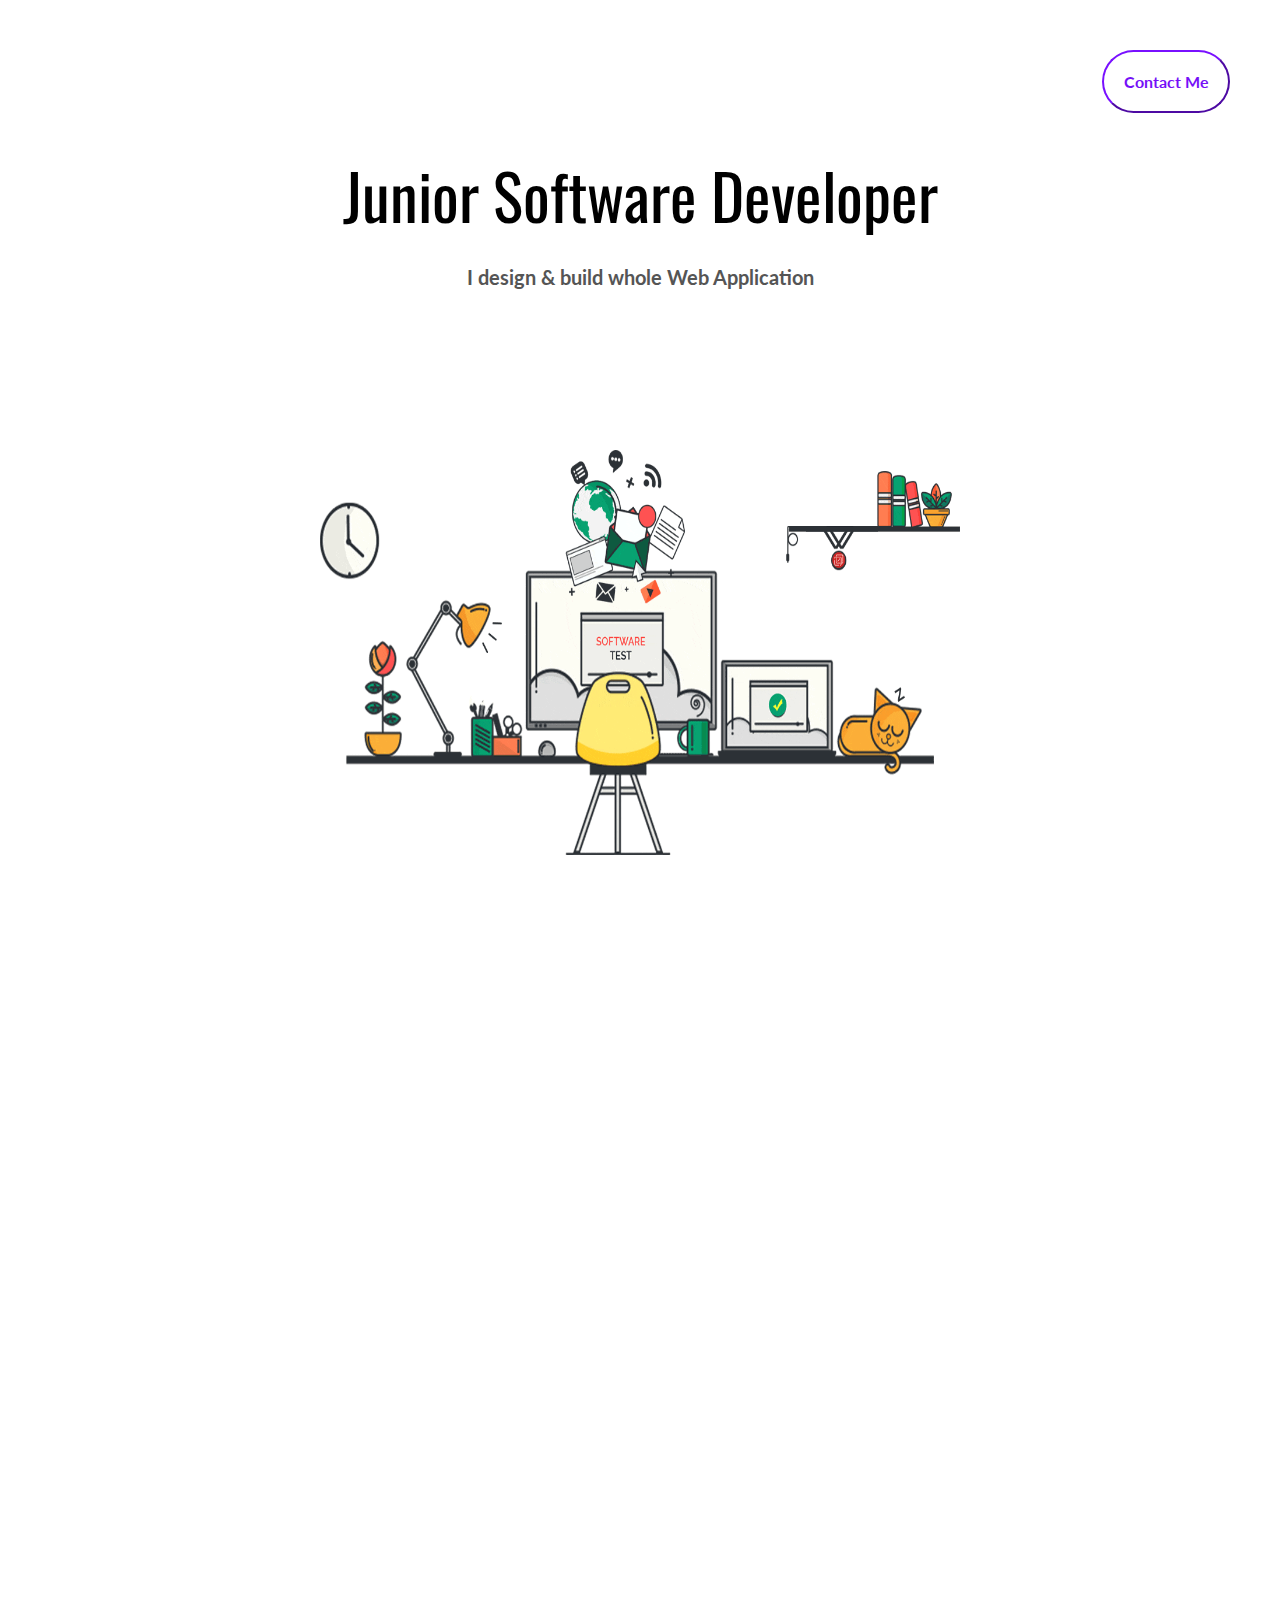
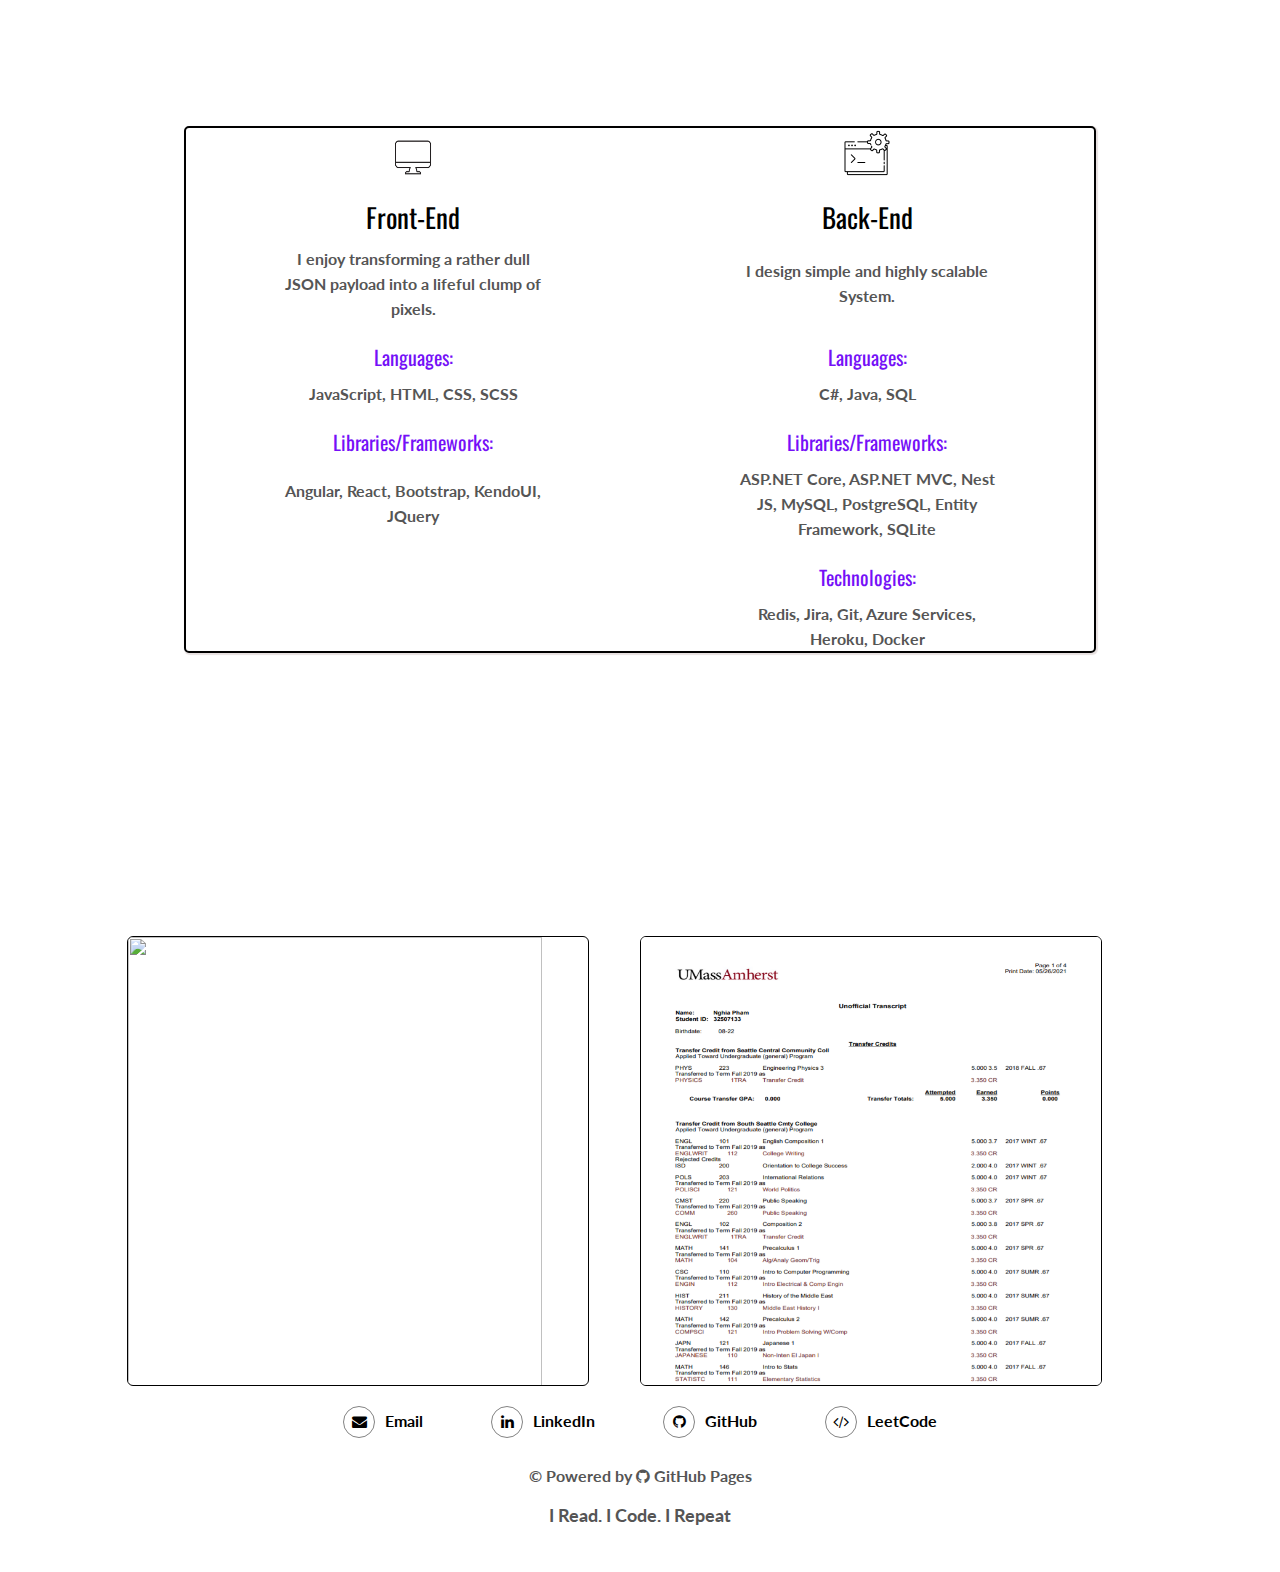
==== commit f83ec7ab: "12/24/2021" ====
--- a/index.html
+++ b/index.html
@@ -12,112 +12,169 @@
 
   <title>NP Portfolio</title>  
 
-<link href="./main.d8e0d294.css" rel="stylesheet"></head>
+<link href="./main.d8e0d294.css" rel="stylesheet">
+</head>
 
 <body class="">
-
-  <!-- <div class="background-color-layer" style="background-image: url('assets/images/doggo.jpg')"
-  ></div> -->
 <main class="content-wrapper">
-  <div><img src="./assets/images/dogg.webp" class="img-dog" alt=""></div>
+  <a href="mailto:nghiapham@umass.edu">
+    <button class="btn-msg btn-contact"><strong>Contact Me</button>
+  </a>
   <header class="header-container">
     <div class="text-center">
       <h1>Junior Software Developer</h1>
-      <p class="secondary-header">I design & build Web Application</p>
+      <p class="secondary-header">I design & build whole Web Application</p>
+    </div>
+
+    <div class="test">
+      <img src="./assets/images/set-up.gif" class="gif">
     </div>
   </header>
 
-
- 
+  <div class="card">
+    <div class="card-block">
+      <h2 class="text-white" style="margin-left: 15vw">About me</h2>
+      <div class="row">
+        <div class="col-md-4">
+          <br>
+          <p class="ava-ml-55">
+            <img src="./assets/images/pic00.jpg" class="img-responsive img-rounded" alt="">
+          </p>
+        </div>
+
+        <div class="col-md-8">
+          <h3 class="text-white">
+            Bonjour! I'm Nghia. It's my pleasure to have you here. 
+          </h3>
+          <p>
+            I'm a Software Developer who have been working in the industry for about half a year.
+            My coding journey started since I was a freshman in High-School.
+            I have taken part in multiple coding competitions, and web-development projects. 
+            As a result, I have experienced in coding as a Front-End, Back-End, and Full-Stack Developer.
+          </p>
+          <p>
+            I'm also interested in other disciplines such as Cloud-Computing, DevOps,
+            Machine Learning, Computer Vision and Mathematics; And other fields such as 
+            Psychology, Philosophy, ...
+          </p>         
+            I'm always eager to learn new skills, and train myself to become a better developer.
+            My motivation kick-starts learning processes; My passion keeps the processes going.        
+          </p>
+          <p>
+            You can learn more about my experience and story in the Resume and CV attached right below:
+          </p>
+          <p>
+            <a class="link-info" href="./assets/pdf/Nghia-Pham-Resume.pdf" target="_blank">
+              My resume (pdf 113kb) 
+            </a>
+            <a class="link-info" style="padding-left: 20px;" href="./assets/pdf/CV.pdf" target="_blank">
+              My CV (pdf 113kb) 
+            </a>
+          </p>
+          <br><br>
+        </div>
+      </div>
+    </div>
+  </div>
+
  <div class="container">
-   <div class="row">
-     <div class="col-xs-12">
-
-        <div class="card">
-          <div class="card-block">
-            <h2 class="text-white">About me</h2>
-            <div class="row">
-              <div class="col-md-4">
-                <p class="ava-ml-55">
-                  <img src="./assets/images/pic00.jpg" class="img-responsive img-rounded" alt="">
-                </p>
-              </div>
-
-              <div class="col-md-8">
-                <h3 class="text-white">
-                  Bonjour! I'm Nghia. It's my pleasure to have you here. 
-                </h3>
-                <p>
-                  My coding journey started when I was a freshman in High-School. During those 7 years,
-                  I have taken part in multiple coding competitions, and web-development projects. 
-                  As a result, I have experience in coding as a Front-End, Back-End, and Full-Stack Developer.
-                  I'm also interested in other disciplines such as Cloud-Computing, Machine Learning, and Computer Vision
-           
-                  I'm always eager to learn new technologies, and train myself to become a better developer.
-                  My motivations kick-start
-                      
-                </p>
-                <p>
-                  You can learn more about my experience in my Resume and CV attached right below:
-                </p>
-
-                <p>
-                  <a class="" href="./assets/pdf/Nghia-Pham-Resume.pdf" target="_blank">
-                    My resume (pdf 113kb) 
-                  </a>
-                  <a class="" style="padding-left: 20px;" href="./assets/pdf/CV.pdf" target="_blank">
-                    My CV (pdf 113kb) 
-                  </a>
-                </p>
-              </div>
-
-            </div>
-          </div>
-        </div>
-
-        <div class="card">
-          <div class="card-block">
-            <h2 class="text-white">Projects</h2>
-            <div class="row">
-              <div class="col-md-4">
-                <img src="./assets/images/img-02.jpg" class="img-responsive" alt="">
-                <h3 class="h5">Amelia App</h3>
-                <p>June 2017</p>
-              </div>
-              <div class="col-md-4">
-                <img src="./assets/images/img-03.jpg" class="img-responsive" alt="">
-                <h3 class="h5">Portland</h3>
-                <p>March 2017</p>
-              </div>
-              <div class="col-md-4">
-                <img src="./assets/images/img-04.jpg" class="img-responsive" alt="">
-                <h3 class="h5">Denz for Nilon</h3>
-                <p>Jan 2017</p>
-              </div>
-            </div>
-          </div>
-        </div>
-        
-        <!-- <div class="card">
-          <div class="card-block">
-            <h2 class="text-white">Social Network</h2>
-            <div class="row">
-              <div class="col-md-3">
-                <p class="social-buttons"><a href="https://twitter.com/" target="_blank" rel="noopener noreferrer" title=""><span class="social-round-icon fa-icon"><i class="fa fa-facebook"></i></span>Facebook</a></p>
-              </div>
-              <div class="col-md-3">
-                <p class="social-buttons"><a href="https://www.linkedin.com/" target="_blank" rel="noopener noreferrer" title=""><span class="social-round-icon fa-icon"><i class="fa fa-github"></i></span>GitHub</a></p>
-              </div>
-              <div class="col-md-3">
-                <p class="social-buttons"><a href="https://dribbble.com/" target="_blank" rel="noopener noreferrer" title=""><span class="social-round-icon fa-icon"><i class="fa fa-dribbble"></i></span>LeetCode</a></p>
-              </div>
-            </div>
-          </div>
-        </div> -->
-       
-     </div>
-   </div>
+  <div class="grid-container box-shadow">
+    <div class="grid-item">
+      <img src="./assets/images/FE.jpg" class="img-icon grid-item" alt="">
+    </div>
+    <div class="grid-item">
+      <img src="./assets/images/BE.png" class="img-icon" alt="">
+    </div>
+
+    <!-- Position Title -->
+    <div class="grid-item">
+      <h2>Front-End</h2>
+    </div>
+    <div class="grid-item">
+      <h2>Back-End</h2>
+    </div>
+
+    <!-- Position Description -->
+    <div class="grid-item">
+      I enjoy transforming a rather dull JSON payload into a lifeful clump of pixels.
+    </div>
+    <div class="grid-item">
+      I design simple and highly scalable System.
+    </div>
+
+    <!-- Language Title -->
+    <div class="grid-item">
+      <h3>Languages:</h3>
+    </div>
+    <div class="grid-item">
+      <h3>Languages:</h3>
+    </div>
+
+    <!-- Languages Detail-->
+    <div class="grid-item">
+      JavaScript, HTML, CSS, SCSS
+    </div>
+    <div class="grid-item">
+      C#, Java, SQL
+    </div>
+
+    <!-- Lib/Frame Title -->
+    <div class="grid-item">
+      <h3>Libraries/Frameworks:</h3>
+    </div>
+    <div class="grid-item">
+      <h3>Libraries/Frameworks:</h3>
+    </div>
+
+    <!-- Lib/Frame Detail-->
+    <div class="grid-item">
+      Angular, React, Bootstrap, KendoUI, JQuery
+    </div>
+    <div class="grid-item">
+      ASP.NET Core, ASP.NET MVC, Nest JS, MySQL, PostgreSQL, Entity Framework, SQLite
+    </div>
+
+    <!-- Tech Title -->
+    <div class="grid-item">
+      
+    </div>
+    <div class="grid-item">
+      <h3>Technologies:</h3>
+    </div>
+
+    <!-- Tech Detail-->
+    <div class="grid-item">
+
+    </div>
+    <div class="grid-item">
+      Redis, Jira, Git, Azure Services, Heroku, Docker
+    </div>
+  </div>
  </div>
+<br>
+
+<div class="card">
+  <div class="card-block">
+    <h2 class="text-white text-center">Certifications & Transcripts</h2>
+    <p class="text-center">My plan is to expand this section by studying and earning more Certs. </p>
+  </div>
+</div>
+
+<div class="container">
+  <div class="grid-cert">
+    <div class="grid-cert-item">
+      <a href="./assets/pdf/az-900-score.pdf" target="_blank">
+        <img src="./assets/images/az-900.png" class="img-cert" alt="">
+      </a>
+    </div>
+    <div class="grid-cert-item">
+      <a href="./assets/pdf/Transcript.pdf" target="_blank">
+        <img src="./assets/images/transcript.PNG" class="img-cert" alt="">
+      </a>
+    </div>
+
+  </div>
+</div>
 
  
 
@@ -125,13 +182,43 @@
 <footer class="footer-container text-center">
   <div class="container">
     <div>
-      <span class="social-buttons ml-10"><a href="https://github.com/minhnghia2208" target="_blank" rel="noopener noreferrer" title=""><span class="social-round-icon fa-icon"><i class="fa fa-github"></i></span>GitHub</a></span>
-      <span class="social-buttons"><a href="https://leetcode.com/minhnghia2208/" target="_blank" rel="noopener noreferrer" title=""><span class="social-round-icon fa-icon"><i class="fa fa-code"></i></span>LeetCode</a></span>
-    </div>
+      <span class="social-buttons ml-5">
+        <a href="mailto:nghiapham@umass.edu" target="_blank" rel="noopener noreferrer" title="">
+          <span class="social-round-icon fa-icon">
+            <i class="fa fa-envelope"></i>
+          </span>Email
+        </a>
+      </span>
+
+      <span class="social-buttons ml-5">
+        <a href="https://www.linkedin.com/in/nghia-pham-759693155/" target="_blank" rel="noopener noreferrer" title="">
+          <span class="social-round-icon fa-icon">
+            <i class="fa fa-linkedin"></i>
+          </span>LinkedIn
+        </a>
+      </span>
+      <span class="social-buttons ml-5">
+        <a href="https://github.com/minhnghia2208" target="_blank" rel="noopener noreferrer" title="">
+          <span class="social-round-icon fa-icon">
+            <i class="fa fa-github"></i>
+          </span>GitHub
+        </a>
+      </span>
+
+      <span class="social-buttons">
+        <a href="https://leetcode.com/minhnghia2208/" target="_blank" rel="noopener noreferrer" title="">
+          <span class="social-round-icon fa-icon">
+            <i class="fa fa-code"></i>
+          </span>LeetCode
+        </a>
+      </span>
+    </div>
+
+    <br>
 
     <div class="row">
       <div class="col-xs-12">        
-        <p>© Powered by Bootstrap</p>
+        <p>© Powered by <i class="fa fa-github"></i> GitHub Pages </p>
         <p class="intro-param">I Read. I Code. I Repeat</p>
       </div>
     </div>
--- a/main.d8e0d294.css
+++ b/main.d8e0d294.css
@@ -14,23 +14,31 @@
 
 /*! Source: https://github.com/h5bp/html5-boilerplate/blob/master/src/css/main.css */@media print{*,:after,:before{background:transparent!important;color:#000!important;box-shadow:none!important;text-shadow:none!important}a,a:visited{text-decoration:underline}a[href]:after{content:" (" attr(href) ")"}abbr[title]:after{content:" (" attr(title) ")"}a[href^="#"]:after,a[href^="javascript:"]:after{content:""}blockquote,pre{border:1px solid #999;page-break-inside:avoid}thead{display:table-header-group}img,tr{page-break-inside:avoid}img{max-width:100%!important}h2,h3,p{orphans:3;widows:3}h2,h3{page-break-after:avoid}.navbar{display:none}.btn>.caret,.dropup>.btn>.caret{border-top-color:#000!important}.label{border:1px solid #000}.table{border-collapse:collapse!important}.table td,.table th{background-color:#FFFFFF!important}.table-bordered td,.table-bordered th{border:1px solid #ddd!important}}*,:after,:before{-webkit-box-sizing:border-box;-moz-box-sizing:border-box;box-sizing:border-box}html{font-size:10px;-webkit-tap-highlight-color:transparent}body{font-family:Lato,Helvetica,Arial,sans-serif;font-size:16px;line-height:1.58;color:#555;background-color:#FFFFFF}button,input,select,textarea{font-family:inherit;font-size:inherit;line-height:inherit}a{color:#FFFFFF;text-decoration:none}a:focus,a:hover{color:#b30043;text-decoration:underline}a:focus{outline:5px auto -webkit-focus-ring-color;outline-offset:-2px}figure{margin:0}img{vertical-align:middle}
 
-.ml-10 {
-    margin-right: 10vw;
+.ml-5 {
+    margin-right: 5vw;
 }
 .img-responsive{
     display:block;
     max-width:200px;
-    height:auto
+    height:auto;
+    border: 2px solid #FFE484;
 }
 .img-rounded{
     border-radius:6px
 }
 
-.img-dog {
+/* .img-dog {
     position:absolute;
     rotate: 90deg;
     height: 7.5vh;
     width: 2.5vw;
+} */
+.btn-contact {
+    position: absolute;
+    right: 0;
+    width: 10vw;
+    height: 7vh;
+    margin: 50px 50px 50px;
 }
 .intro-param{
     font-size: 18px;
@@ -43,6 +51,9 @@
 .secondary-header {
     padding-top: 20px;
     font-size: 20px;
+}
+.link-info {
+    color: #FFE484;
 }
 .ava-ml-55{
     margin-left: 0px;
@@ -55,12 +66,58 @@
     content:" ";display:table
 }.container:after{
     clear:both
-}@media (min-width:768px){.container{width:750px}}
+}
+@media (min-width:768px){.container{width:750px}}
 @media (min-width:992px){.container{width:970px}}
 @media (min-width:1200px){
     .container{width:1170px}
 }
-.container-fluid{margin-right:auto;margin-left:auto;padding-left:15px;padding-right:15px}.container-fluid:after,.container-fluid:before{content:" ";display:table}.container-fluid:after{clear:both}.row{margin-left:-15px;margin-right:-15px}.row:after,.row:before{content:" ";display:table}.row:after{clear:both}.col-lg-1,.col-lg-2,.col-lg-3,.col-lg-4,.col-lg-5,.col-lg-6,.col-lg-7,.col-lg-8,.col-lg-9,.col-lg-10,.col-lg-11,.col-lg-12,.col-md-1,.col-md-2,.col-md-3,.col-md-4,.col-md-5,.col-md-6,.col-md-7,.col-md-8,.col-md-9,.col-md-10,.col-md-11,.col-md-12,.col-sm-1,.col-sm-2,.col-sm-3,.col-sm-4,.col-sm-5,.col-sm-6,.col-sm-7,.col-sm-8,.col-sm-9,.col-sm-10,.col-sm-11,.col-sm-12,.col-xs-1,.col-xs-2,.col-xs-3,.col-xs-4,.col-xs-5,.col-xs-6,.col-xs-7,.col-xs-8,.col-xs-9,.col-xs-10,.col-xs-11,.col-xs-12{position:relative;min-height:1px;padding-left:15px;padding-right:15px}.col-xs-1,.col-xs-2,.col-xs-3,.col-xs-4,.col-xs-5,.col-xs-6,.col-xs-7,.col-xs-8,.col-xs-9,.col-xs-10,.col-xs-11,.col-xs-12{float:left}.col-xs-1{width:8.33333%}.col-xs-2{width:16.66667%}.col-xs-3{width:25%}.col-xs-4{width:33.33333%}.col-xs-5{width:41.66667%}.col-xs-6{width:50%}.col-xs-7{width:58.33333%}.col-xs-8{width:66.66667%}.col-xs-9{width:75%}.col-xs-10{width:83.33333%}.col-xs-11{width:91.66667%}.col-xs-12{width:100%}.col-xs-pull-0{right:auto}.col-xs-pull-1{right:8.33333%}.col-xs-pull-2{right:16.66667%}.col-xs-pull-3{right:25%}.col-xs-pull-4{right:33.33333%}.col-xs-pull-5{right:41.66667%}.col-xs-pull-6{right:50%}.col-xs-pull-7{right:58.33333%}.col-xs-pull-8{right:66.66667%}.col-xs-pull-9{right:75%}.col-xs-pull-10{right:83.33333%}.col-xs-pull-11{right:91.66667%}.col-xs-pull-12{right:100%}.col-xs-push-0{left:auto}.col-xs-push-1{left:8.33333%}.col-xs-push-2{left:16.66667%}.col-xs-push-3{left:25%}.col-xs-push-4{left:33.33333%}.col-xs-push-5{left:41.66667%}.col-xs-push-6{left:50%}.col-xs-push-7{left:58.33333%}.col-xs-push-8{left:66.66667%}.col-xs-push-9{left:75%}.col-xs-push-10{left:83.33333%}.col-xs-push-11{left:91.66667%}.col-xs-push-12{left:100%}.col-xs-offset-0{margin-left:0}.col-xs-offset-1{margin-left:8.33333%}.col-xs-offset-2{margin-left:16.66667%}.col-xs-offset-3{margin-left:25%}.col-xs-offset-4{margin-left:33.33333%}.col-xs-offset-5{margin-left:41.66667%}.col-xs-offset-6{margin-left:50%}.col-xs-offset-7{margin-left:58.33333%}.col-xs-offset-8{margin-left:66.66667%}.col-xs-offset-9{margin-left:75%}.col-xs-offset-10{margin-left:83.33333%}.col-xs-offset-11{margin-left:91.66667%}.col-xs-offset-12{margin-left:100%}@media (min-width:768px){.col-sm-1,.col-sm-2,.col-sm-3,.col-sm-4,.col-sm-5,.col-sm-6,.col-sm-7,.col-sm-8,.col-sm-9,.col-sm-10,.col-sm-11,.col-sm-12{float:left}.col-sm-1{width:8.33333%}.col-sm-2{width:16.66667%}.col-sm-3{width:25%}.col-sm-4{width:33.33333%}.col-sm-5{width:41.66667%}.col-sm-6{width:50%}.col-sm-7{width:58.33333%}.col-sm-8{width:66.66667%}.col-sm-9{width:75%}.col-sm-10{width:83.33333%}.col-sm-11{width:91.66667%}.col-sm-12{width:100%}.col-sm-pull-0{right:auto}.col-sm-pull-1{right:8.33333%}.col-sm-pull-2{right:16.66667%}.col-sm-pull-3{right:25%}.col-sm-pull-4{right:33.33333%}.col-sm-pull-5{right:41.66667%}.col-sm-pull-6{right:50%}.col-sm-pull-7{right:58.33333%}.col-sm-pull-8{right:66.66667%}.col-sm-pull-9{right:75%}.col-sm-pull-10{right:83.33333%}.col-sm-pull-11{right:91.66667%}.col-sm-pull-12{right:100%}.col-sm-push-0{left:auto}.col-sm-push-1{left:8.33333%}.col-sm-push-2{left:16.66667%}.col-sm-push-3{left:25%}.col-sm-push-4{left:33.33333%}.col-sm-push-5{left:41.66667%}.col-sm-push-6{left:50%}.col-sm-push-7{left:58.33333%}.col-sm-push-8{left:66.66667%}.col-sm-push-9{left:75%}.col-sm-push-10{left:83.33333%}.col-sm-push-11{left:91.66667%}.col-sm-push-12{left:100%}.col-sm-offset-0{margin-left:0}.col-sm-offset-1{margin-left:8.33333%}.col-sm-offset-2{margin-left:16.66667%}.col-sm-offset-3{margin-left:25%}.col-sm-offset-4{margin-left:33.33333%}.col-sm-offset-5{margin-left:41.66667%}.col-sm-offset-6{margin-left:50%}.col-sm-offset-7{margin-left:58.33333%}.col-sm-offset-8{margin-left:66.66667%}.col-sm-offset-9{margin-left:75%}.col-sm-offset-10{margin-left:83.33333%}.col-sm-offset-11{margin-left:91.66667%}.col-sm-offset-12{margin-left:100%}}@media (min-width:992px){.col-md-1,.col-md-2,.col-md-3,.col-md-4,.col-md-5,.col-md-6,.col-md-7,.col-md-8,.col-md-9,.col-md-10,.col-md-11,.col-md-12{float:left}.col-md-1{width:8.33333%}.col-md-2{width:16.66667%}.col-md-3{width:25%}.col-md-4{width:33.33333%}.col-md-5{width:41.66667%}.col-md-6{width:50%}.col-md-7{width:58.33333%}.col-md-8{width:66.66667%}.col-md-9{width:75%}.col-md-10{width:83.33333%}.col-md-11{width:91.66667%}.col-md-12{width:100%}.col-md-pull-0{right:auto}.col-md-pull-1{right:8.33333%}.col-md-pull-2{right:16.66667%}.col-md-pull-3{right:25%}.col-md-pull-4{right:33.33333%}.col-md-pull-5{right:41.66667%}.col-md-pull-6{right:50%}.col-md-pull-7{right:58.33333%}.col-md-pull-8{right:66.66667%}.col-md-pull-9{right:75%}.col-md-pull-10{right:83.33333%}.col-md-pull-11{right:91.66667%}.col-md-pull-12{right:100%}.col-md-push-0{left:auto}.col-md-push-1{left:8.33333%}.col-md-push-2{left:16.66667%}.col-md-push-3{left:25%}.col-md-push-4{left:33.33333%}.col-md-push-5{left:41.66667%}.col-md-push-6{left:50%}.col-md-push-7{left:58.33333%}.col-md-push-8{left:66.66667%}.col-md-push-9{left:75%}.col-md-push-10{left:83.33333%}.col-md-push-11{left:91.66667%}.col-md-push-12{left:100%}.col-md-offset-0{margin-left:0}.col-md-offset-1{margin-left:8.33333%}.col-md-offset-2{margin-left:16.66667%}.col-md-offset-3{margin-left:25%}.col-md-offset-4{margin-left:33.33333%}.col-md-offset-5{margin-left:41.66667%}.col-md-offset-6{margin-left:50%}.col-md-offset-7{margin-left:58.33333%}.col-md-offset-8{margin-left:66.66667%}.col-md-offset-9{margin-left:75%}.col-md-offset-10{margin-left:83.33333%}.col-md-offset-11{margin-left:91.66667%}.col-md-offset-12{margin-left:100%}}@media (min-width:1200px){.col-lg-1,.col-lg-2,.col-lg-3,.col-lg-4,.col-lg-5,.col-lg-6,.col-lg-7,.col-lg-8,.col-lg-9,.col-lg-10,.col-lg-11,.col-lg-12{float:left}.col-lg-1{width:8.33333%}.col-lg-2{width:16.66667%}.col-lg-3{width:25%}.col-lg-4{width:33.33333%}.col-lg-5{width:41.66667%}.col-lg-6{width:50%}.col-lg-7{width:58.33333%}.col-lg-8{width:66.66667%}.col-lg-9{width:75%}.col-lg-10{width:83.33333%}.col-lg-11{width:91.66667%}.col-lg-12{width:100%}.col-lg-pull-0{right:auto}.col-lg-pull-1{right:8.33333%}.col-lg-pull-2{right:16.66667%}.col-lg-pull-3{right:25%}.col-lg-pull-4{right:33.33333%}.col-lg-pull-5{right:41.66667%}.col-lg-pull-6{right:50%}.col-lg-pull-7{right:58.33333%}.col-lg-pull-8{right:66.66667%}.col-lg-pull-9{right:75%}.col-lg-pull-10{right:83.33333%}.col-lg-pull-11{right:91.66667%}.col-lg-pull-12{right:100%}.col-lg-push-0{left:auto}.col-lg-push-1{left:8.33333%}.col-lg-push-2{left:16.66667%}.col-lg-push-3{left:25%}.col-lg-push-4{left:33.33333%}.col-lg-push-5{left:41.66667%}.col-lg-push-6{left:50%}.col-lg-push-7{left:58.33333%}.col-lg-push-8{left:66.66667%}.col-lg-push-9{left:75%}.col-lg-push-10{left:83.33333%}.col-lg-push-11{left:91.66667%}.col-lg-push-12{left:100%}.col-lg-offset-0{margin-left:0}.col-lg-offset-1{margin-left:8.33333%}.col-lg-offset-2{margin-left:16.66667%}.col-lg-offset-3{margin-left:25%}.col-lg-offset-4{margin-left:33.33333%}.col-lg-offset-5{margin-left:41.66667%}.col-lg-offset-6{margin-left:50%}.col-lg-offset-7{margin-left:58.33333%}.col-lg-offset-8{margin-left:66.66667%}.col-lg-offset-9{margin-left:75%}.col-lg-offset-10{margin-left:83.33333%}.col-lg-offset-11{margin-left:91.66667%}.col-lg-offset-12{margin-left:100%}}table{background-color:transparent}caption{padding-top:8px;padding-bottom:8px;color:#777}caption,th{text-align:left}.table{width:100%;max-width:100%;margin-bottom:25px}.table>tbody>tr>td,.table>tbody>tr>th,.table>tfoot>tr>td,.table>tfoot>tr>th,.table>thead>tr>td,.table>thead>tr>th{padding:8px;line-height:1.58;vertical-align:top;border-top:1px solid #ddd}.table>thead>tr>th{vertical-align:bottom;border-bottom:2px solid #ddd}.table>caption+thead>tr:first-child>td,.table>caption+thead>tr:first-child>th,.table>colgroup+thead>tr:first-child>td,.table>colgroup+thead>tr:first-child>th,.table>thead:first-child>tr:first-child>td,.table>thead:first-child>tr:first-child>th{border-top:0}.table>tbody+tbody{border-top:2px solid #ddd}.table .table{background-color:#FFFFFF}.table-condensed>tbody>tr>td,.table-condensed>tbody>tr>th,.table-condensed>tfoot>tr>td,.table-condensed>tfoot>tr>th,.table-condensed>thead>tr>td,.table-condensed>thead>tr>th{padding:5px}.table-bordered,.table-bordered>tbody>tr>td,.table-bordered>tbody>tr>th,.table-bordered>tfoot>tr>td,.table-bordered>tfoot>tr>th,.table-bordered>thead>tr>td,.table-bordered>thead>tr>th{border:1px solid #ddd}.table-bordered>thead>tr>td,.table-bordered>thead>tr>th{border-bottom-width:2px}.table-striped>tbody>tr:nth-of-type(odd){background-color:#f9f9f9}.table-hover>tbody>tr:hover{background-color:#f5f5f5}table col[class*=col-]{position:static;float:none;display:table-column}table td[class*=col-],table th[class*=col-]{position:static;float:none;display:table-cell}.table>tbody>tr.active>td,.table>tbody>tr.active>th,.table>tbody>tr>td.active,.table>tbody>tr>th.active,.table>tfoot>tr.active>td,.table>tfoot>tr.active>th,.table>tfoot>tr>td.active,.table>tfoot>tr>th.active,.table>thead>tr.active>td,.table>thead>tr.active>th,.table>thead>tr>td.active,.table>thead>tr>th.active{background-color:#f5f5f5}.table-hover>tbody>tr.active:hover>td,.table-hover>tbody>tr.active:hover>th,.table-hover>tbody>tr:hover>.active,.table-hover>tbody>tr>td.active:hover,.table-hover>tbody>tr>th.active:hover{background-color:#e8e8e8}.table>tbody>tr.success>td,.table>tbody>tr.success>th,.table>tbody>tr>td.success,.table>tbody>tr>th.success,.table>tfoot>tr.success>td,.table>tfoot>tr.success>th,.table>tfoot>tr>td.success,.table>tfoot>tr>th.success,.table>thead>tr.success>td,.table>thead>tr.success>th,.table>thead>tr>td.success,.table>thead>tr>th.success{background-color:#87e329}.table-hover>tbody>tr.success:hover>td,.table-hover>tbody>tr.success:hover>th,.table-hover>tbody>tr:hover>.success,.table-hover>tbody>tr>td.success:hover,.table-hover>tbody>tr>th.success:hover{background-color:#7ad61c}.table>tbody>tr.info>td,.table>tbody>tr.info>th,.table>tbody>tr>td.info,.table>tbody>tr>th.info,.table>tfoot>tr.info>td,.table>tfoot>tr.info>th,.table>tfoot>tr>td.info,.table>tfoot>tr>th.info,.table>thead>tr.info>td,.table>thead>tr.info>th,.table>thead>tr>td.info,.table>thead>tr>th.info{background-color:#d9edf7}.table-hover>tbody>tr.info:hover>td,.table-hover>tbody>tr.info:hover>th,.table-hover>tbody>tr:hover>.info,.table-hover>tbody>tr>td.info:hover,.table-hover>tbody>tr>th.info:hover{background-color:#c4e3f3}.table>tbody>tr.warning>td,.table>tbody>tr.warning>th,.table>tbody>tr>td.warning,.table>tbody>tr>th.warning,.table>tfoot>tr.warning>td,.table>tfoot>tr.warning>th,.table>tfoot>tr>td.warning,.table>tfoot>tr>th.warning,.table>thead>tr.warning>td,.table>thead>tr.warning>th,.table>thead>tr>td.warning,.table>thead>tr>th.warning{background-color:#fcf8e3}.table-hover>tbody>tr.warning:hover>td,.table-hover>tbody>tr.warning:hover>th,.table-hover>tbody>tr:hover>.warning,.table-hover>tbody>tr>td.warning:hover,.table-hover>tbody>tr>th.warning:hover{background-color:#faf2cc}.table>tbody>tr.danger>td,.table>tbody>tr.danger>th,.table>tbody>tr>td.danger,.table>tbody>tr>th.danger,.table>tfoot>tr.danger>td,.table>tfoot>tr.danger>th,.table>tfoot>tr>td.danger,.table>tfoot>tr>th.danger,.table>thead>tr.danger>td,.table>thead>tr.danger>th,.table>thead>tr>td.danger,.table>thead>tr>th.danger{background-color:#ff2c74}.table-hover>tbody>tr.danger:hover>td,.table-hover>tbody>tr.danger:hover>th,.table-hover>tbody>tr:hover>.danger,.table-hover>tbody>tr>td.danger:hover,.table-hover>tbody>tr>th.danger:hover{background-color:#ff1363}.table-responsive{overflow-x:auto;min-height:.01%}@media screen and (max-width:767px){.table-responsive{width:100%;margin-bottom:18.75px;overflow-y:hidden;-ms-overflow-style:-ms-autohiding-scrollbar;border:1px solid #ddd}.table-responsive>.table{margin-bottom:0}.table-responsive>.table>tbody>tr>td,.table-responsive>.table>tbody>tr>th,.table-responsive>.table>tfoot>tr>td,.table-responsive>.table>tfoot>tr>th,.table-responsive>.table>thead>tr>td,.table-responsive>.table>thead>tr>th{white-space:nowrap}.table-responsive>.table-bordered{border:0}.table-responsive>.table-bordered>tbody>tr>td:first-child,.table-responsive>.table-bordered>tbody>tr>th:first-child,.table-responsive>.table-bordered>tfoot>tr>td:first-child,.table-responsive>.table-bordered>tfoot>tr>th:first-child,.table-responsive>.table-bordered>thead>tr>td:first-child,.table-responsive>.table-bordered>thead>tr>th:first-child{border-left:0}.table-responsive>.table-bordered>tbody>tr>td:last-child,.table-responsive>.table-bordered>tbody>tr>th:last-child,.table-responsive>.table-bordered>tfoot>tr>td:last-child,.table-responsive>.table-bordered>tfoot>tr>th:last-child,.table-responsive>.table-bordered>thead>tr>td:last-child,.table-responsive>.table-bordered>thead>tr>th:last-child{border-right:0}.table-responsive>.table-bordered>tbody>tr:last-child>td,.table-responsive>.table-bordered>tbody>tr:last-child>th,.table-responsive>.table-bordered>tfoot>tr:last-child>td,.table-responsive>.table-bordered>tfoot>tr:last-child>th{border-bottom:0}}fieldset{margin:0;min-width:0}fieldset,legend{padding:0;border:0}legend{display:block;width:100%;margin-bottom:25px;font-size:24px;line-height:inherit;color:#333;border-bottom:1px solid #e5e5e5}label{display:inline-block;max-width:100%;margin-bottom:5px;font-weight:700}input[type=search]{-webkit-box-sizing:border-box;-moz-box-sizing:border-box;box-sizing:border-box}input[type=checkbox],input[type=radio]{margin:4px 0 0;margin-top:1px\9;line-height:normal}input[type=file]{display:block}input[type=range]{display:block;width:100%}select[multiple],select[size]{height:auto}input[type=checkbox]:focus,input[type=file]:focus,input[type=radio]:focus{outline:5px auto -webkit-focus-ring-color;outline-offset:-2px}output{padding-top:9px}.form-control,output{display:block;font-size:16px;line-height:1.58;color:#555}.form-control{width:100%;height:43px;padding:8px 16px;background-color:#eee;background-image:none;border:1px solid transparent;border-radius:4px;-webkit-box-shadow:inset 0 1px 1px rgba(0,0,0,.075);box-shadow:inset 0 1px 1px rgba(0,0,0,.075);-webkit-transition:border-color .15s ease-in-out,box-shadow .15s ease-in-out;-o-transition:border-color ease-in-out .15s,box-shadow ease-in-out .15s;transition:border-color .15s ease-in-out,box-shadow .15s ease-in-out}.form-control:focus{border-color:#66afe9;-webkit-box-shadow:inset 0 1px 1px rgba(0,0,0,.075),0 0 8px rgba(102,175,233,.6);box-shadow:inset 0 1px 1px rgba(0,0,0,.075),0 0 8px rgba(102,175,233,.6)}.form-control::-moz-placeholder{color:#999;opacity:1}.form-control:-ms-input-placeholder{color:#999}.form-control::-webkit-input-placeholder{color:#999}.form-control::-ms-expand{border:0;background-color:transparent}.form-control[disabled],.form-control[readonly],fieldset[disabled] .form-control{background-color:#eee;opacity:1}.form-control[disabled],fieldset[disabled] .form-control{cursor:not-allowed}textarea.form-control{height:auto}input[type=search]{-webkit-appearance:none}@media screen and (-webkit-min-device-pixel-ratio:0){input[type=date].form-control,input[type=datetime-local].form-control,input[type=month].form-control,input[type=time].form-control{line-height:43px}.input-group-sm>.input-group-btn>input[type=date].btn,.input-group-sm>.input-group-btn>input[type=datetime-local].btn,.input-group-sm>.input-group-btn>input[type=month].btn,.input-group-sm>.input-group-btn>input[type=time].btn,.input-group-sm>input[type=date].form-control,.input-group-sm>input[type=date].input-group-addon,.input-group-sm>input[type=datetime-local].form-control,.input-group-sm>input[type=datetime-local].input-group-addon,.input-group-sm>input[type=month].form-control,.input-group-sm>input[type=month].input-group-addon,.input-group-sm>input[type=time].form-control,.input-group-sm>input[type=time].input-group-addon,.input-group-sm input[type=date],.input-group-sm input[type=datetime-local],.input-group-sm input[type=month],.input-group-sm input[type=time],input[type=date].input-sm,input[type=datetime-local].input-sm,input[type=month].input-sm,input[type=time].input-sm{line-height:35px}.input-group-lg>.input-group-btn>input[type=date].btn,.input-group-lg>.input-group-btn>input[type=datetime-local].btn,.input-group-lg>.input-group-btn>input[type=month].btn,.input-group-lg>.input-group-btn>input[type=time].btn,.input-group-lg>input[type=date].form-control,.input-group-lg>input[type=date].input-group-addon,.input-group-lg>input[type=datetime-local].form-control,.input-group-lg>input[type=datetime-local].input-group-addon,.input-group-lg>input[type=month].form-control,.input-group-lg>input[type=month].input-group-addon,.input-group-lg>input[type=time].form-control,.input-group-lg>input[type=time].input-group-addon,.input-group-lg input[type=date],.input-group-lg input[type=datetime-local],.input-group-lg input[type=month],.input-group-lg input[type=time],input[type=date].input-lg,input[type=datetime-local].input-lg,input[type=month].input-lg,input[type=time].input-lg{line-height:53px}}.form-group{margin-bottom:15px}.checkbox,.radio{position:relative;display:block;margin-top:10px;margin-bottom:10px}.checkbox label,.radio label{min-height:25px;padding-left:20px;margin-bottom:0;font-weight:400;cursor:pointer}.checkbox-inline input[type=checkbox],.checkbox input[type=checkbox],.radio-inline input[type=radio],.radio input[type=radio]{position:absolute;margin-left:-20px;margin-top:4px\9}.checkbox+.checkbox,.radio+.radio{margin-top:-5px}.checkbox-inline,.radio-inline{position:relative;display:inline-block;padding-left:20px;margin-bottom:0;vertical-align:middle;font-weight:400;cursor:pointer}.checkbox-inline+.checkbox-inline,.radio-inline+.radio-inline{margin-top:0;margin-left:10px}.checkbox-inline.disabled,.checkbox.disabled label,.radio-inline.disabled,.radio.disabled label,fieldset[disabled] .checkbox-inline,fieldset[disabled] .checkbox label,fieldset[disabled] .radio-inline,fieldset[disabled] .radio label,fieldset[disabled] input[type=checkbox],fieldset[disabled] input[type=radio],input[type=checkbox].disabled,input[type=checkbox][disabled],input[type=radio].disabled,input[type=radio][disabled]{cursor:not-allowed}.form-control-static{padding-top:9px;padding-bottom:9px;margin-bottom:0;min-height:41px}.form-control-static.input-lg,.form-control-static.input-sm,.input-group-lg>.form-control-static.form-control,.input-group-lg>.form-control-static.input-group-addon,.input-group-lg>.input-group-btn>.form-control-static.btn,.input-group-sm>.form-control-static.form-control,.input-group-sm>.form-control-static.input-group-addon,.input-group-sm>.input-group-btn>.form-control-static.btn{padding-left:0;padding-right:0}.input-group-sm>.form-control,.input-group-sm>.input-group-addon,.input-group-sm>.input-group-btn>.btn,.input-sm{height:35px;padding:6px 12px;font-size:14px;line-height:1.5;border-radius:3px}.input-group-sm>.input-group-btn>select.btn,.input-group-sm>select.form-control,.input-group-sm>select.input-group-addon,select.input-sm{height:35px;line-height:35px}.input-group-sm>.input-group-btn>select[multiple].btn,.input-group-sm>.input-group-btn>textarea.btn,.input-group-sm>select[multiple].form-control,.input-group-sm>select[multiple].input-group-addon,.input-group-sm>textarea.form-control,.input-group-sm>textarea.input-group-addon,select[multiple].input-sm,textarea.input-sm{height:auto}.form-group-sm .form-control{height:35px;padding:6px 12px;font-size:14px;line-height:1.5;border-radius:3px}.form-group-sm select.form-control{height:35px;line-height:35px}.form-group-sm select[multiple].form-control,.form-group-sm textarea.form-control{height:auto}.form-group-sm .form-control-static{height:35px;min-height:39px;padding:7px 12px;font-size:14px;line-height:1.5}.input-group-lg>.form-control,.input-group-lg>.input-group-addon,.input-group-lg>.input-group-btn>.btn,.input-lg{height:53px;padding:12px 20px;font-size:20px;line-height:1.33333;border-radius:6px}.input-group-lg>.input-group-btn>select.btn,.input-group-lg>select.form-control,.input-group-lg>select.input-group-addon,select.input-lg{height:53px;line-height:53px}.input-group-lg>.input-group-btn>select[multiple].btn,.input-group-lg>.input-group-btn>textarea.btn,.input-group-lg>select[multiple].form-control,.input-group-lg>select[multiple].input-group-addon,.input-group-lg>textarea.form-control,.input-group-lg>textarea.input-group-addon,select[multiple].input-lg,textarea.input-lg{height:auto}.form-group-lg .form-control{height:53px;padding:12px 20px;font-size:20px;line-height:1.33333;border-radius:6px}.form-group-lg select.form-control{height:53px;line-height:53px}.form-group-lg select[multiple].form-control,.form-group-lg textarea.form-control{height:auto}.form-group-lg .form-control-static{height:53px;min-height:45px;padding:13px 20px;font-size:20px;line-height:1.33333}.has-feedback{position:relative}.has-feedback .form-control{padding-right:53.75px}.form-control-feedback{position:absolute;top:0;right:0;z-index:2;display:block;width:43px;height:43px;line-height:43px;text-align:center;pointer-events:none}.form-group-lg .form-control+.form-control-feedback,.input-group-lg+.form-control-feedback,.input-group-lg>.form-control+.form-control-feedback,.input-group-lg>.input-group-addon+.form-control-feedback,.input-group-lg>.input-group-btn>.btn+.form-control-feedback,.input-lg+.form-control-feedback{width:53px;height:53px;line-height:53px}.form-group-sm .form-control+.form-control-feedback,.input-group-sm+.form-control-feedback,.input-group-sm>.form-control+.form-control-feedback,.input-group-sm>.input-group-addon+.form-control-feedback,.input-group-sm>.input-group-btn>.btn+.form-control-feedback,.input-sm+.form-control-feedback{width:35px;height:35px;line-height:35px}.has-success .checkbox,.has-success .checkbox-inline,.has-success.checkbox-inline label,.has-success.checkbox label,.has-success .control-label,.has-success .help-block,.has-success .radio,.has-success .radio-inline,.has-success.radio-inline label,.has-success.radio label{color:#FFFFFF}.has-success .form-control{border-color:#FFFFFF;-webkit-box-shadow:inset 0 1px 1px rgba(0,0,0,.075);box-shadow:inset 0 1px 1px rgba(0,0,0,.075)}.has-success .form-control:focus{border-color:#e6e6e6;-webkit-box-shadow:inset 0 1px 1px rgba(0,0,0,.075),0 0 6px #FFFFFF;box-shadow:inset 0 1px 1px rgba(0,0,0,.075),0 0 6px #FFFFFF}.has-success .input-group-addon{color:#FFFFFF;border-color:#FFFFFF;background-color:#87e329}.has-success .form-control-feedback{color:#FFFFFF}.has-warning .checkbox,.has-warning .checkbox-inline,.has-warning.checkbox-inline label,.has-warning.checkbox label,.has-warning .control-label,.has-warning .help-block,.has-warning .radio,.has-warning .radio-inline,.has-warning.radio-inline label,.has-warning.radio label{color:#8a6d3b}.has-warning .form-control{border-color:#8a6d3b;-webkit-box-shadow:inset 0 1px 1px rgba(0,0,0,.075);box-shadow:inset 0 1px 1px rgba(0,0,0,.075)}.has-warning .form-control:focus{border-color:#66512c;-webkit-box-shadow:inset 0 1px 1px rgba(0,0,0,.075),0 0 6px #c0a16b;box-shadow:inset 0 1px 1px rgba(0,0,0,.075),0 0 6px #c0a16b}.has-warning .input-group-addon{color:#8a6d3b;border-color:#8a6d3b;background-color:#fcf8e3}.has-warning .form-control-feedback{color:#8a6d3b}.has-error .checkbox,.has-error .checkbox-inline,.has-error.checkbox-inline label,.has-error.checkbox label,.has-error .control-label,.has-error .help-block,.has-error .radio,.has-error .radio-inline,.has-error.radio-inline label,.has-error.radio label{color:#FFFFFF}.has-error .form-control{border-color:#FFFFFF;-webkit-box-shadow:inset 0 1px 1px rgba(0,0,0,.075);box-shadow:inset 0 1px 1px rgba(0,0,0,.075)}.has-error .form-control:focus{border-color:#e6e6e6;-webkit-box-shadow:inset 0 1px 1px rgba(0,0,0,.075),0 0 6px #FFFFFF;box-shadow:inset 0 1px 1px rgba(0,0,0,.075),0 0 6px #FFFFFF}.has-error .input-group-addon{color:#FFFFFF;border-color:#FFFFFF;background-color:#ff2c74}.has-error .form-control-feedback{color:#FFFFFF}.has-feedback label~.form-control-feedback{top:30px}.has-feedback label.sr-only~.form-control-feedback{top:0}.help-block{display:block;margin-top:5px;margin-bottom:10px;color:#959595}@media (min-width:768px){.form-inline .form-group{display:inline-block;margin-bottom:0;vertical-align:middle}.form-inline .form-control{display:inline-block;width:auto;vertical-align:middle}.form-inline .form-control-static{display:inline-block}.form-inline .input-group{display:inline-table;vertical-align:middle}.form-inline .input-group .form-control,.form-inline .input-group .input-group-addon,.form-inline .input-group .input-group-btn{width:auto}.form-inline .input-group>.form-control{width:100%}.form-inline .control-label{margin-bottom:0;vertical-align:middle}.form-inline .checkbox,.form-inline .radio{display:inline-block;margin-top:0;margin-bottom:0;vertical-align:middle}.form-inline .checkbox label,.form-inline .radio label{padding-left:0}.form-inline .checkbox input[type=checkbox],.form-inline .radio input[type=radio]{position:relative;margin-left:0}.form-inline .has-feedback .form-control-feedback{top:0}}.form-horizontal .checkbox,.form-horizontal .checkbox-inline,.form-horizontal .radio,.form-horizontal .radio-inline{margin-top:0;margin-bottom:0;padding-top:9px}.form-horizontal .checkbox,.form-horizontal .radio{min-height:34px}.form-horizontal .form-group{margin-left:-15px;margin-right:-15px}.form-horizontal .form-group:after,.form-horizontal .form-group:before{content:" ";display:table}.form-horizontal .form-group:after{clear:both}@media (min-width:768px){.form-horizontal .control-label{text-align:right;margin-bottom:0;padding-top:9px}}.form-horizontal .has-feedback .form-control-feedback{right:15px}@media (min-width:768px){.form-horizontal .form-group-lg .control-label{padding-top:13px;font-size:20px}}@media (min-width:768px){.form-horizontal .form-group-sm .control-label{padding-top:7px;font-size:14px}}.btn{display:inline-block;margin-bottom:0;font-weight:400;text-align:center;vertical-align:middle;touch-action:manipulation;cursor:pointer;background-image:none;border:1px solid transparent;white-space:nowrap;padding:8px 16px;font-size:16px;line-height:1.58;border-radius:50px;-webkit-user-select:none;-moz-user-select:none;-ms-user-select:none;user-select:none}.btn.active.focus,.btn.active:focus,.btn.focus,.btn:active.focus,.btn:active:focus,.btn:focus{outline:5px auto -webkit-focus-ring-color;outline-offset:-2px}.btn.focus,.btn:focus,.btn:hover{color:#555;text-decoration:none}.btn.active,.btn:active{outline:0;background-image:none;-webkit-box-shadow:inset 0 3px 5px rgba(0,0,0,.125);box-shadow:inset 0 3px 5px rgba(0,0,0,.125)}.btn.disabled,.btn[disabled],fieldset[disabled] .btn{cursor:not-allowed;opacity:.65;filter:alpha(opacity=65);-webkit-box-shadow:none;box-shadow:none}a.btn.disabled,fieldset[disabled] a.btn{pointer-events:none}.btn-default{color:#555;background-color:#FFFFFF;border-color:#ccc}.btn-default.focus,.btn-default:focus{color:#555;background-color:#e6e6e6;border-color:#8c8c8c}.btn-default.active,.btn-default:active,.btn-default:hover,.open>.btn-default.dropdown-toggle{color:#555;background-color:#e6e6e6;border-color:#adadad}.btn-default.active.focus,.btn-default.active:focus,.btn-default.active:hover,.btn-default:active.focus,.btn-default:active:focus,.btn-default:active:hover,.open>.btn-default.dropdown-toggle.focus,.open>.btn-default.dropdown-toggle:focus,.open>.btn-default.dropdown-toggle:hover{color:#555;background-color:#d4d4d4;border-color:#8c8c8c}.btn-default.active,.btn-default:active,.open>.btn-default.dropdown-toggle{background-image:none}.btn-default.disabled.focus,.btn-default.disabled:focus,.btn-default.disabled:hover,.btn-default[disabled].focus,.btn-default[disabled]:focus,.btn-default[disabled]:hover,fieldset[disabled] .btn-default.focus,fieldset[disabled] .btn-default:focus,fieldset[disabled] .btn-default:hover{background-color:#FFFFFF;border-color:#ccc}.btn-default .badge{color:#FFFFFF;background-color:#555}.btn-primary{color:#FFFFFF;background-color:#FFFFFF;border-color:#FFFFFF}.btn-primary.focus,.btn-primary:focus{color:#FFFFFF;background-color:#cc004d;border-color:#800030}.btn-primary.active,.btn-primary:active,.btn-primary:hover,.open>.btn-primary.dropdown-toggle{color:#FFFFFF;background-color:#cc004d;border-color:#c20049}.btn-primary.active.focus,.btn-primary.active:focus,.btn-primary.active:hover,.btn-primary:active.focus,.btn-primary:active:focus,.btn-primary:active:hover,.open>.btn-primary.dropdown-toggle.focus,.open>.btn-primary.dropdown-toggle:focus,.open>.btn-primary.dropdown-toggle:hover{color:#FFFFFF;background-color:#a8003f;border-color:#800030}.btn-primary.active,.btn-primary:active,.open>.btn-primary.dropdown-toggle{background-image:none}.btn-primary.disabled.focus,.btn-primary.disabled:focus,.btn-primary.disabled:hover,.btn-primary[disabled].focus,.btn-primary[disabled]:focus,.btn-primary[disabled]:hover,fieldset[disabled] .btn-primary.focus,fieldset[disabled] .btn-primary:focus,fieldset[disabled] .btn-primary:hover{background-color:#FFFFFF;border-color:#FFFFFF}.btn-primary .badge{color:#FFFFFF;background-color:#FFFFFF}.btn-success{color:#FFFFFF;background-color:#5cb85c;border-color:#5cb85c}.btn-success.focus,.btn-success:focus{color:#FFFFFF;background-color:#449d44;border-color:#2d672d}.btn-success.active,.btn-success:active,.btn-success:hover,.open>.btn-success.dropdown-toggle{color:#FFFFFF;background-color:#449d44;border-color:#419641}.btn-success.active.focus,.btn-success.active:focus,.btn-success.active:hover,.btn-success:active.focus,.btn-success:active:focus,.btn-success:active:hover,.open>.btn-success.dropdown-toggle.focus,.open>.btn-success.dropdown-toggle:focus,.open>.btn-success.dropdown-toggle:hover{color:#FFFFFF;background-color:#398439;border-color:#2d672d}.btn-success.active,.btn-success:active,.open>.btn-success.dropdown-toggle{background-image:none}.btn-success.disabled.focus,.btn-success.disabled:focus,.btn-success.disabled:hover,.btn-success[disabled].focus,.btn-success[disabled]:focus,.btn-success[disabled]:hover,fieldset[disabled] .btn-success.focus,fieldset[disabled] .btn-success:focus,fieldset[disabled] .btn-success:hover{background-color:#5cb85c;border-color:#5cb85c}.btn-success .badge{color:#5cb85c;background-color:#FFFFFF}.btn-info{color:#FFFFFF;background-color:#f7981c;border-color:#f7981c}.btn-info.focus,.btn-info:focus{color:#FFFFFF;background-color:#d87e08;border-color:#8e5305}.btn-info.active,.btn-info:active,.btn-info:hover,.open>.btn-info.dropdown-toggle{color:#FFFFFF;background-color:#d87e08;border-color:#cf7807}.btn-info.active.focus,.btn-info.active:focus,.btn-info.active:hover,.btn-info:active.focus,.btn-info:active:focus,.btn-info:active:hover,.open>.btn-info.dropdown-toggle.focus,.open>.btn-info.dropdown-toggle:focus,.open>.btn-info.dropdown-toggle:hover{color:#FFFFFF;background-color:#b66a06;border-color:#8e5305}.btn-info.active,.btn-info:active,.open>.btn-info.dropdown-toggle{background-image:none}.btn-info.disabled.focus,.btn-info.disabled:focus,.btn-info.disabled:hover,.btn-info[disabled].focus,.btn-info[disabled]:focus,.btn-info[disabled]:hover,fieldset[disabled] .btn-info.focus,fieldset[disabled] .btn-info:focus,fieldset[disabled] .btn-info:hover{background-color:#f7981c;border-color:#f7981c}.btn-info .badge{color:#f7981c;background-color:#FFFFFF}.btn-warning{color:#FFFFFF;background-color:#f0ad4e;border-color:#f0ad4e}.btn-warning.focus,.btn-warning:focus{color:#FFFFFF;background-color:#ec971f;border-color:#b06d0f}.btn-warning.active,.btn-warning:active,.btn-warning:hover,.open>.btn-warning.dropdown-toggle{color:#FFFFFF;background-color:#ec971f;border-color:#eb9316}.btn-warning.active.focus,.btn-warning.active:focus,.btn-warning.active:hover,.btn-warning:active.focus,.btn-warning:active:focus,.btn-warning:active:hover,.open>.btn-warning.dropdown-toggle.focus,.open>.btn-warning.dropdown-toggle:focus,.open>.btn-warning.dropdown-toggle:hover{color:#FFFFFF;background-color:#d58512;border-color:#b06d0f}.btn-warning.active,.btn-warning:active,.open>.btn-warning.dropdown-toggle{background-image:none}.btn-warning.disabled.focus,.btn-warning.disabled:focus,.btn-warning.disabled:hover,.btn-warning[disabled].focus,.btn-warning[disabled]:focus,.btn-warning[disabled]:hover,fieldset[disabled] .btn-warning.focus,fieldset[disabled] .btn-warning:focus,fieldset[disabled] .btn-warning:hover{background-color:#f0ad4e;border-color:#f0ad4e}.btn-warning .badge{color:#f0ad4e;background-color:#FFFFFF}.btn-danger{color:#FFFFFF;background-color:#d9534f;border-color:#d9534f}.btn-danger.focus,.btn-danger:focus{color:#FFFFFF;background-color:#c9302c;border-color:#8b211e}.btn-danger.active,.btn-danger:active,.btn-danger:hover,.open>.btn-danger.dropdown-toggle{color:#FFFFFF;background-color:#c9302c;border-color:#c12e2a}.btn-danger.active.focus,.btn-danger.active:focus,.btn-danger.active:hover,.btn-danger:active.focus,.btn-danger:active:focus,.btn-danger:active:hover,.open>.btn-danger.dropdown-toggle.focus,.open>.btn-danger.dropdown-toggle:focus,.open>.btn-danger.dropdown-toggle:hover{color:#FFFFFF;background-color:#ac2925;border-color:#8b211e}.btn-danger.active,.btn-danger:active,.open>.btn-danger.dropdown-toggle{background-image:none}.btn-danger.disabled.focus,.btn-danger.disabled:focus,.btn-danger.disabled:hover,.btn-danger[disabled].focus,.btn-danger[disabled]:focus,.btn-danger[disabled]:hover,fieldset[disabled] .btn-danger.focus,fieldset[disabled] .btn-danger:focus,fieldset[disabled] .btn-danger:hover{background-color:#d9534f;border-color:#d9534f}.btn-danger .badge{color:#d9534f;background-color:#FFFFFF}.btn-link{color:#FFFFFF;font-weight:400;border-radius:0}.btn-link,.btn-link.active,.btn-link:active,.btn-link[disabled],fieldset[disabled] .btn-link{background-color:transparent;-webkit-box-shadow:none;box-shadow:none}.btn-link,.btn-link:active,.btn-link:focus,.btn-link:hover{border-color:transparent}.btn-link:focus,.btn-link:hover{color:#b30043;text-decoration:underline;background-color:transparent}.btn-link[disabled]:focus,.btn-link[disabled]:hover,fieldset[disabled] .btn-link:focus,fieldset[disabled] .btn-link:hover{color:#777;text-decoration:none}.btn-group-lg>.btn,.btn-lg{padding:12px 20px;font-size:20px;line-height:1.33333;border-radius:50px}.btn-group-sm>.btn,.btn-sm{padding:6px 12px;font-size:14px;line-height:1.5;border-radius:50px}.btn-group-xs>.btn,.btn-xs{padding:1px 5px;font-size:14px;line-height:1.5;border-radius:50px}.btn-block{display:block;width:100%}.btn-block+.btn-block{margin-top:5px}input[type=button].btn-block,input[type=reset].btn-block,input[type=submit].btn-block{width:100%}.fade{opacity:0;-webkit-transition:opacity .15s linear;-o-transition:opacity .15s linear;transition:opacity .15s linear}.fade.in{opacity:1}.collapse{display:none}.collapse.in{display:block}tr.collapse.in{display:table-row}tbody.collapse.in{display:table-row-group}.collapsing{position:relative;height:0;overflow:hidden;-webkit-transition-property:height,visibility;transition-property:height,visibility;-webkit-transition-duration:.35s;transition-duration:.35s;-webkit-transition-timing-function:ease;transition-timing-function:ease}.caret{display:inline-block;width:0;height:0;margin-left:2px;vertical-align:middle;border-top:4px dashed;border-top:4px solid\9;border-right:4px solid transparent;border-left:4px solid transparent}.dropdown,.dropup{position:relative}.dropdown-toggle:focus{outline:0}.dropdown-menu{position:absolute;top:100%;left:0;z-index:1000;display:none;float:left;min-width:160px;padding:5px 0;margin:2px 0 0;list-style:none;font-size:16px;text-align:left;background-color:#FFFFFF;border:1px solid #ccc;border:1px solid rgba(0,0,0,.15);border-radius:4px;-webkit-box-shadow:0 6px 12px rgba(0,0,0,.175);box-shadow:0 6px 12px rgba(0,0,0,.175);background-clip:padding-box}.dropdown-menu.pull-right{right:0;left:auto}.dropdown-menu .divider{height:1px;margin:11.5px 0;overflow:hidden;background-color:#e5e5e5}.dropdown-menu>li>a{display:block;padding:3px 20px;clear:both;font-weight:400;line-height:1.58;color:#333;white-space:nowrap}.dropdown-menu>li>a:focus,.dropdown-menu>li>a:hover{text-decoration:none;color:#262626;background-color:#f5f5f5}.dropdown-menu>.active>a,.dropdown-menu>.active>a:focus,.dropdown-menu>.active>a:hover{color:#FFFFFF;text-decoration:none;outline:0;background-color:#FFFFFF}.dropdown-menu>.disabled>a,.dropdown-menu>.disabled>a:focus,.dropdown-menu>.disabled>a:hover{color:#777}.dropdown-menu>.disabled>a:focus,.dropdown-menu>.disabled>a:hover{text-decoration:none;background-color:transparent;background-image:none;filter:progid:DXImageTransform.Microsoft.gradient(enabled = false);cursor:not-allowed}.open>.dropdown-menu{display:block}.open>a{outline:0}.dropdown-menu-right{left:auto;right:0}.dropdown-menu-left{left:0;right:auto}.dropdown-header{display:block;padding:3px 20px;font-size:14px;line-height:1.58;color:#777;white-space:nowrap}.dropdown-backdrop{position:fixed;left:0;right:0;bottom:0;top:0;z-index:990}.pull-right>.dropdown-menu{right:0;left:auto}.dropup .caret,.navbar-fixed-bottom .dropdown .caret{border-top:0;border-bottom:4px dashed;border-bottom:4px solid\9;content:""}.dropup .dropdown-menu,.navbar-fixed-bottom .dropdown .dropdown-menu{top:auto;bottom:100%;margin-bottom:2px}@media (min-width:768px){.navbar-right .dropdown-menu{right:0;left:auto}.navbar-right .dropdown-menu-left{left:0;right:auto}}.btn-group,.btn-group-vertical{position:relative;display:inline-block;vertical-align:middle}.btn-group-vertical>.btn,.btn-group>.btn{position:relative;float:left}.btn-group-vertical>.btn.active,.btn-group-vertical>.btn:active,.btn-group-vertical>.btn:focus,.btn-group-vertical>.btn:hover,.btn-group>.btn.active,.btn-group>.btn:active,.btn-group>.btn:focus,.btn-group>.btn:hover{z-index:2}.btn-group .btn+.btn,.btn-group .btn+.btn-group,.btn-group .btn-group+.btn,.btn-group .btn-group+.btn-group{margin-left:-1px}.btn-toolbar{margin-left:-5px}.btn-toolbar:after,.btn-toolbar:before{content:" ";display:table}.btn-toolbar:after{clear:both}.btn-toolbar .btn,.btn-toolbar .btn-group,.btn-toolbar .input-group{float:left}.btn-toolbar>.btn,.btn-toolbar>.btn-group,.btn-toolbar>.input-group{margin-left:5px}.btn-group>.btn:not(:first-child):not(:last-child):not(.dropdown-toggle){border-radius:0}.btn-group>.btn:first-child{margin-left:0}.btn-group>.btn:first-child:not(:last-child):not(.dropdown-toggle){border-bottom-right-radius:0;border-top-right-radius:0}.btn-group>.btn:last-child:not(:first-child),.btn-group>.dropdown-toggle:not(:first-child){border-bottom-left-radius:0;border-top-left-radius:0}.btn-group>.btn-group{float:left}.btn-group>.btn-group:not(:first-child):not(:last-child)>.btn{border-radius:0}.btn-group>.btn-group:first-child:not(:last-child)>.btn:last-child,.btn-group>.btn-group:first-child:not(:last-child)>.dropdown-toggle{border-bottom-right-radius:0;border-top-right-radius:0}.btn-group>.btn-group:last-child:not(:first-child)>.btn:first-child{border-bottom-left-radius:0;border-top-left-radius:0}.btn-group .dropdown-toggle:active,.btn-group.open .dropdown-toggle{outline:0}.btn-group>.btn+.dropdown-toggle{padding-left:8px;padding-right:8px}.btn-group-lg.btn-group>.btn+.dropdown-toggle,.btn-group>.btn-lg+.dropdown-toggle{padding-left:12px;padding-right:12px}.btn-group.open .dropdown-toggle{-webkit-box-shadow:inset 0 3px 5px rgba(0,0,0,.125);box-shadow:inset 0 3px 5px rgba(0,0,0,.125)}.btn-group.open .dropdown-toggle.btn-link{-webkit-box-shadow:none;box-shadow:none}.btn .caret{margin-left:0}.btn-group-lg>.btn .caret,.btn-lg .caret{border-width:5px 5px 0;border-bottom-width:0}.dropup .btn-group-lg>.btn .caret,.dropup .btn-lg .caret{border-width:0 5px 5px}.btn-group-vertical>.btn,.btn-group-vertical>.btn-group,.btn-group-vertical>.btn-group>.btn{display:block;float:none;width:100%;max-width:100%}.btn-group-vertical>.btn-group:after,.btn-group-vertical>.btn-group:before{content:" ";display:table}.btn-group-vertical>.btn-group:after{clear:both}.btn-group-vertical>.btn-group>.btn{float:none}.btn-group-vertical>.btn+.btn,.btn-group-vertical>.btn+.btn-group,.btn-group-vertical>.btn-group+.btn,.btn-group-vertical>.btn-group+.btn-group{margin-top:-1px;margin-left:0}.btn-group-vertical>.btn:not(:first-child):not(:last-child){border-radius:0}.btn-group-vertical>.btn:first-child:not(:last-child){border-top-right-radius:50px;border-top-left-radius:50px;border-bottom-right-radius:0;border-bottom-left-radius:0}.btn-group-vertical>.btn:last-child:not(:first-child){border-top-right-radius:0;border-top-left-radius:0;border-bottom-right-radius:50px;border-bottom-left-radius:50px}.btn-group-vertical>.btn-group:not(:first-child):not(:last-child)>.btn{border-radius:0}.btn-group-vertical>.btn-group:first-child:not(:last-child)>.btn:last-child,.btn-group-vertical>.btn-group:first-child:not(:last-child)>.dropdown-toggle{border-bottom-right-radius:0;border-bottom-left-radius:0}.btn-group-vertical>.btn-group:last-child:not(:first-child)>.btn:first-child{border-top-right-radius:0;border-top-left-radius:0}.btn-group-justified{display:table;width:100%;table-layout:fixed;border-collapse:separate}.btn-group-justified>.btn,.btn-group-justified>.btn-group{float:none;display:table-cell;width:1%}.btn-group-justified>.btn-group .btn{width:100%}.btn-group-justified>.btn-group .dropdown-menu{left:auto}[data-toggle=buttons]>.btn-group>.btn input[type=checkbox],[data-toggle=buttons]>.btn-group>.btn input[type=radio],[data-toggle=buttons]>.btn input[type=checkbox],[data-toggle=buttons]>.btn input[type=radio]{position:absolute;clip:rect(0,0,0,0);pointer-events:none}.input-group{position:relative;display:table;border-collapse:separate}.input-group[class*=col-]{float:none;padding-left:0;padding-right:0}.input-group .form-control{position:relative;z-index:2;float:left;width:100%;margin-bottom:0}.input-group .form-control:focus{z-index:3}.input-group-addon,.input-group-btn,.input-group .form-control{display:table-cell}.input-group-addon:not(:first-child):not(:last-child),.input-group-btn:not(:first-child):not(:last-child),.input-group .form-control:not(:first-child):not(:last-child){border-radius:0}.input-group-addon,.input-group-btn{width:1%;white-space:nowrap;vertical-align:middle}.input-group-addon{padding:8px 16px;font-size:16px;font-weight:400;line-height:1;color:#555;text-align:center;background-color:#eee;border:1px solid transparent;border-radius:4px}.input-group-addon.input-sm,.input-group-sm>.input-group-addon,.input-group-sm>.input-group-btn>.input-group-addon.btn{padding:6px 12px;font-size:14px;border-radius:3px}.input-group-addon.input-lg,.input-group-lg>.input-group-addon,.input-group-lg>.input-group-btn>.input-group-addon.btn{padding:12px 20px;font-size:20px;border-radius:6px}.input-group-addon input[type=checkbox],.input-group-addon input[type=radio]{margin-top:0}.input-group-addon:first-child,.input-group-btn:first-child>.btn,.input-group-btn:first-child>.btn-group>.btn,.input-group-btn:first-child>.dropdown-toggle,.input-group-btn:last-child>.btn-group:not(:last-child)>.btn,.input-group-btn:last-child>.btn:not(:last-child):not(.dropdown-toggle),.input-group .form-control:first-child{border-bottom-right-radius:0;border-top-right-radius:0}.input-group-addon:first-child{border-right:0}.input-group-addon:last-child,.input-group-btn:first-child>.btn-group:not(:first-child)>.btn,.input-group-btn:first-child>.btn:not(:first-child),.input-group-btn:last-child>.btn,.input-group-btn:last-child>.btn-group>.btn,.input-group-btn:last-child>.dropdown-toggle,.input-group .form-control:last-child{border-bottom-left-radius:0;border-top-left-radius:0}.input-group-addon:last-child{border-left:0}.input-group-btn{font-size:0;white-space:nowrap}.input-group-btn,.input-group-btn>.btn{position:relative}.input-group-btn>.btn+.btn{margin-left:-1px}.input-group-btn>.btn:active,.input-group-btn>.btn:focus,.input-group-btn>.btn:hover{z-index:2}.input-group-btn:first-child>.btn,.input-group-btn:first-child>.btn-group{margin-right:-1px}.input-group-btn:last-child>.btn,.input-group-btn:last-child>.btn-group{z-index:2;margin-left:-1px}.nav{margin-bottom:0;padding-left:0;list-style:none}.nav:after,.nav:before{content:" ";display:table}.nav:after{clear:both}.nav>li,.nav>li>a{position:relative;display:block}.nav>li>a{padding:10px 15px}.nav>li>a:focus,.nav>li>a:hover{text-decoration:none;background-color:#eee}.nav>li.disabled>a{color:#777}.nav>li.disabled>a:focus,.nav>li.disabled>a:hover{color:#777;text-decoration:none;background-color:transparent;cursor:not-allowed}.nav .open>a,.nav .open>a:focus,.nav .open>a:hover{background-color:#eee;border-color:#FFFFFF}.nav .nav-divider{height:1px;margin:11.5px 0;overflow:hidden;background-color:#e5e5e5}.nav>li>a>img{max-width:none}.nav-tabs{border-bottom:1px solid #ddd}.nav-tabs>li{float:left;margin-bottom:-1px}.nav-tabs>li>a{margin-right:2px;line-height:1.58;border:1px solid transparent;border-radius:4px 4px 0 0}.nav-tabs>li>a:hover{border-color:#eee #eee #ddd}.nav-tabs>li.active>a,.nav-tabs>li.active>a:focus,.nav-tabs>li.active>a:hover{color:#555;background-color:#FFFFFF;border:1px solid #ddd;border-bottom-color:transparent;cursor:default}.nav-pills>li{float:left}.nav-pills>li>a{border-radius:4px}.nav-pills>li+li{margin-left:2px}.nav-pills>li.active>a,.nav-pills>li.active>a:focus,.nav-pills>li.active>a:hover{color:#FFFFFF;background-color:#FFFFFF}.nav-stacked>li{float:none}.nav-stacked>li+li{margin-top:2px;margin-left:0}.nav-justified,.nav-tabs.nav-justified{width:100%}.nav-justified>li,.nav-tabs.nav-justified>li{float:none}.nav-justified>li>a,.nav-tabs.nav-justified>li>a{text-align:center;margin-bottom:5px}.nav-justified>.dropdown .dropdown-menu{top:auto;left:auto}@media (min-width:768px){.nav-justified>li,.nav-tabs.nav-justified>li{display:table-cell;width:1%}.nav-justified>li>a,.nav-tabs.nav-justified>li>a{margin-bottom:0}}.nav-tabs-justified,.nav-tabs.nav-justified{border-bottom:0}.nav-tabs-justified>li>a,.nav-tabs.nav-justified>li>a{margin-right:0;border-radius:4px}.nav-tabs-justified>.active>a,.nav-tabs-justified>.active>a:focus,.nav-tabs-justified>.active>a:hover,.nav-tabs.nav-justified>.active>a,.nav-tabs.nav-justified>.active>a:focus,.nav-tabs.nav-justified>.active>a:hover{border:1px solid #ddd}@media (min-width:768px){.nav-tabs-justified>li>a,.nav-tabs.nav-justified>li>a{border-bottom:1px solid #ddd;border-radius:4px 4px 0 0}.nav-tabs-justified>.active>a,.nav-tabs-justified>.active>a:focus,.nav-tabs-justified>.active>a:hover,.nav-tabs.nav-justified>.active>a,.nav-tabs.nav-justified>.active>a:focus,.nav-tabs.nav-justified>.active>a:hover{border-bottom-color:#FFFFFF}}.tab-content>.tab-pane{display:none}.tab-content>.active{display:block}.nav-tabs .dropdown-menu{margin-top:-1px;border-top-right-radius:0;border-top-left-radius:0}.navbar{position:relative;min-height:50px;margin-bottom:25px;border:1px solid transparent}.navbar:after,.navbar:before{content:" ";display:table}.navbar:after{clear:both}@media (min-width:768px){.navbar{border-radius:4px}}.navbar-header:after,.navbar-header:before{content:" ";display:table}.navbar-header:after{clear:both}@media (min-width:768px){.navbar-header{float:left}}.navbar-collapse{overflow-x:visible;padding-right:15px;padding-left:15px;border-top:1px solid transparent;box-shadow:inset 0 1px 0 hsla(0,0%,100%,.1);-webkit-overflow-scrolling:touch}.navbar-collapse:after,.navbar-collapse:before{content:" ";display:table}.navbar-collapse:after{clear:both}.navbar-collapse.in{overflow-y:auto}@media (min-width:768px){.navbar-collapse{width:auto;border-top:0;box-shadow:none}.navbar-collapse.collapse{display:block!important;height:auto!important;padding-bottom:0;overflow:visible!important}.navbar-collapse.in{overflow-y:visible}.navbar-fixed-bottom .navbar-collapse,.navbar-fixed-top .navbar-collapse,.navbar-static-top .navbar-collapse{padding-left:0;padding-right:0}}.navbar-fixed-bottom .navbar-collapse,.navbar-fixed-top .navbar-collapse{max-height:340px}@media (max-device-width:480px) and (orientation:landscape){.navbar-fixed-bottom .navbar-collapse,.navbar-fixed-top .navbar-collapse{max-height:200px}}.container-fluid>.navbar-collapse,.container-fluid>.navbar-header,.container>.navbar-collapse,.container>.navbar-header{margin-right:-15px;margin-left:-15px}@media (min-width:768px){.container-fluid>.navbar-collapse,.container-fluid>.navbar-header,.container>.navbar-collapse,.container>.navbar-header{margin-right:0;margin-left:0}}.navbar-static-top{z-index:1000;border-width:0 0 1px}@media (min-width:768px){.navbar-static-top{border-radius:0}}.navbar-fixed-bottom,.navbar-fixed-top{position:fixed;right:0;left:0;z-index:1030}@media (min-width:768px){.navbar-fixed-bottom,.navbar-fixed-top{border-radius:0}}.navbar-fixed-top{top:0;border-width:0 0 1px}.navbar-fixed-bottom{bottom:0;margin-bottom:0;border-width:1px 0 0}.navbar-brand{float:left;padding:12.5px 15px;font-size:20px;line-height:25px;height:50px}.navbar-brand:focus,.navbar-brand:hover{text-decoration:none}.navbar-brand>img{display:block}@media (min-width:768px){.navbar>.container-fluid .navbar-brand,.navbar>.container .navbar-brand{margin-left:-15px}}.navbar-toggle{position:relative;float:right;margin-right:15px;padding:9px 10px;margin-top:8px;margin-bottom:8px;background-color:transparent;background-image:none;border:1px solid transparent;border-radius:4px}.navbar-toggle:focus{outline:0}.navbar-toggle .icon-bar{display:block;width:22px;height:2px;border-radius:1px}.navbar-toggle .icon-bar+.icon-bar{margin-top:4px}@media (min-width:768px){.navbar-toggle{display:none}}.navbar-nav{margin:6.25px -15px}.navbar-nav>li>a{padding-top:10px;padding-bottom:10px;line-height:25px}@media (max-width:767px){.navbar-nav .open .dropdown-menu{position:static;float:none;width:auto;margin-top:0;background-color:transparent;border:0;box-shadow:none}.navbar-nav .open .dropdown-menu .dropdown-header,.navbar-nav .open .dropdown-menu>li>a{padding:5px 15px 5px 25px}.navbar-nav .open .dropdown-menu>li>a{line-height:25px}.navbar-nav .open .dropdown-menu>li>a:focus,.navbar-nav .open .dropdown-menu>li>a:hover{background-image:none}}@media (min-width:768px){.navbar-nav{float:left;margin:0}.navbar-nav>li{float:left}.navbar-nav>li>a{padding-top:12.5px;padding-bottom:12.5px}}.navbar-form{margin:3.5px -15px;padding:10px 15px;border-top:1px solid transparent;border-bottom:1px solid transparent;-webkit-box-shadow:inset 0 1px 0 hsla(0,0%,100%,.1),0 1px 0 hsla(0,0%,100%,.1);box-shadow:inset 0 1px 0 hsla(0,0%,100%,.1),0 1px 0 hsla(0,0%,100%,.1)}@media (min-width:768px){.navbar-form .form-group{display:inline-block;margin-bottom:0;vertical-align:middle}.navbar-form .form-control{display:inline-block;width:auto;vertical-align:middle}.navbar-form .form-control-static{display:inline-block}.navbar-form .input-group{display:inline-table;vertical-align:middle}.navbar-form .input-group .form-control,.navbar-form .input-group .input-group-addon,.navbar-form .input-group .input-group-btn{width:auto}.navbar-form .input-group>.form-control{width:100%}.navbar-form .control-label{margin-bottom:0;vertical-align:middle}.navbar-form .checkbox,.navbar-form .radio{display:inline-block;margin-top:0;margin-bottom:0;vertical-align:middle}.navbar-form .checkbox label,.navbar-form .radio label{padding-left:0}.navbar-form .checkbox input[type=checkbox],.navbar-form .radio input[type=radio]{position:relative;margin-left:0}.navbar-form .has-feedback .form-control-feedback{top:0}}@media (max-width:767px){.navbar-form .form-group{margin-bottom:5px}.navbar-form .form-group:last-child{margin-bottom:0}}@media (min-width:768px){.navbar-form{width:auto;border:0;margin-left:0;margin-right:0;padding-top:0;padding-bottom:0;-webkit-box-shadow:none;box-shadow:none}}.navbar-nav>li>.dropdown-menu{margin-top:0;border-top-right-radius:0;border-top-left-radius:0}.navbar-fixed-bottom .navbar-nav>li>.dropdown-menu{margin-bottom:0;border-top-right-radius:4px;border-top-left-radius:4px;border-bottom-right-radius:0;border-bottom-left-radius:0}.navbar-btn{margin-top:3.5px;margin-bottom:3.5px}.btn-group-sm>.navbar-btn.btn,.navbar-btn.btn-sm{margin-top:7.5px;margin-bottom:7.5px}.btn-group-xs>.navbar-btn.btn,.navbar-btn.btn-xs{margin-top:14px;margin-bottom:14px}.navbar-text{margin-top:12.5px;margin-bottom:12.5px}@media (min-width:768px){.navbar-text{float:left;margin-left:15px;margin-right:15px}}@media (min-width:768px){.navbar-left{float:left!important}.navbar-right{float:right!important;margin-right:-15px}.navbar-right~.navbar-right{margin-right:0}}.navbar-default{background-color:#f8f8f8;border-color:#e7e7e7}.navbar-default .navbar-brand{color:#777}.navbar-default .navbar-brand:focus,.navbar-default .navbar-brand:hover{color:#5e5e5e;background-color:transparent}.navbar-default .navbar-nav>li>a,.navbar-default .navbar-text{color:#777}.navbar-default .navbar-nav>li>a:focus,.navbar-default .navbar-nav>li>a:hover{color:#333;background-color:transparent}.navbar-default .navbar-nav>.active>a,.navbar-default .navbar-nav>.active>a:focus,.navbar-default .navbar-nav>.active>a:hover{color:#555;background-color:#e7e7e7}.navbar-default .navbar-nav>.disabled>a,.navbar-default .navbar-nav>.disabled>a:focus,.navbar-default .navbar-nav>.disabled>a:hover{color:#ccc;background-color:transparent}.navbar-default .navbar-toggle{border-color:#ddd}.navbar-default .navbar-toggle:focus,.navbar-default .navbar-toggle:hover{background-color:#ddd}.navbar-default .navbar-toggle .icon-bar{background-color:#888}.navbar-default .navbar-collapse,.navbar-default .navbar-form{border-color:#e7e7e7}.navbar-default .navbar-nav>.open>a,.navbar-default .navbar-nav>.open>a:focus,.navbar-default .navbar-nav>.open>a:hover{background-color:#e7e7e7;color:#555}@media (max-width:767px){.navbar-default .navbar-nav .open .dropdown-menu>li>a{color:#777}.navbar-default .navbar-nav .open .dropdown-menu>li>a:focus,.navbar-default .navbar-nav .open .dropdown-menu>li>a:hover{color:#333;background-color:transparent}.navbar-default .navbar-nav .open .dropdown-menu>.active>a,.navbar-default .navbar-nav .open .dropdown-menu>.active>a:focus,.navbar-default .navbar-nav .open .dropdown-menu>.active>a:hover{color:#555;background-color:#e7e7e7}.navbar-default .navbar-nav .open .dropdown-menu>.disabled>a,.navbar-default .navbar-nav .open .dropdown-menu>.disabled>a:focus,.navbar-default .navbar-nav .open .dropdown-menu>.disabled>a:hover{color:#ccc;background-color:transparent}}.navbar-default .navbar-link{color:#777}.navbar-default .navbar-link:hover{color:#333}.navbar-default .btn-link{color:#777}.navbar-default .btn-link:focus,.navbar-default .btn-link:hover{color:#333}.navbar-default .btn-link[disabled]:focus,.navbar-default .btn-link[disabled]:hover,fieldset[disabled] .navbar-default .btn-link:focus,fieldset[disabled] .navbar-default .btn-link:hover{color:#ccc}.navbar-inverse{background-color:#222;border-color:#090909}.navbar-inverse .navbar-brand{color:#9d9d9d}.navbar-inverse .navbar-brand:focus,.navbar-inverse .navbar-brand:hover{color:#FFFFFF;background-color:transparent}.navbar-inverse .navbar-nav>li>a,.navbar-inverse .navbar-text{color:#9d9d9d}.navbar-inverse .navbar-nav>li>a:focus,.navbar-inverse .navbar-nav>li>a:hover{color:#FFFFFF;background-color:transparent}.navbar-inverse .navbar-nav>.active>a,.navbar-inverse .navbar-nav>.active>a:focus,.navbar-inverse .navbar-nav>.active>a:hover{color:#FFFFFF;background-color:#090909}.navbar-inverse .navbar-nav>.disabled>a,.navbar-inverse .navbar-nav>.disabled>a:focus,.navbar-inverse .navbar-nav>.disabled>a:hover{color:#444;background-color:transparent}.navbar-inverse .navbar-toggle{border-color:#333}.navbar-inverse .navbar-toggle:focus,.navbar-inverse .navbar-toggle:hover{background-color:#333}.navbar-inverse .navbar-toggle .icon-bar{background-color:#FFFFFF}.navbar-inverse .navbar-collapse,.navbar-inverse .navbar-form{border-color:#101010}.navbar-inverse .navbar-nav>.open>a,.navbar-inverse .navbar-nav>.open>a:focus,.navbar-inverse .navbar-nav>.open>a:hover{background-color:#090909;color:#FFFFFF}@media (max-width:767px){.navbar-inverse .navbar-nav .open .dropdown-menu>.dropdown-header{border-color:#090909}.navbar-inverse .navbar-nav .open .dropdown-menu .divider{background-color:#090909}.navbar-inverse .navbar-nav .open .dropdown-menu>li>a{color:#9d9d9d}.navbar-inverse .navbar-nav .open .dropdown-menu>li>a:focus,.navbar-inverse .navbar-nav .open .dropdown-menu>li>a:hover{color:#FFFFFF;background-color:transparent}.navbar-inverse .navbar-nav .open .dropdown-menu>.active>a,.navbar-inverse .navbar-nav .open .dropdown-menu>.active>a:focus,.navbar-inverse .navbar-nav .open .dropdown-menu>.active>a:hover{color:#FFFFFF;background-color:#090909}.navbar-inverse .navbar-nav .open .dropdown-menu>.disabled>a,.navbar-inverse .navbar-nav .open .dropdown-menu>.disabled>a:focus,.navbar-inverse .navbar-nav .open .dropdown-menu>.disabled>a:hover{color:#444;background-color:transparent}}.navbar-inverse .navbar-link{color:#9d9d9d}.navbar-inverse .navbar-link:hover{color:#FFFFFF}.navbar-inverse .btn-link{color:#9d9d9d}.navbar-inverse .btn-link:focus,.navbar-inverse .btn-link:hover{color:#FFFFFF}.navbar-inverse .btn-link[disabled]:focus,.navbar-inverse .btn-link[disabled]:hover,fieldset[disabled] .navbar-inverse .btn-link:focus,fieldset[disabled] .navbar-inverse .btn-link:hover{color:#444}.label{display:inline;padding:.2em .6em .3em;font-size:75%;font-weight:700;line-height:1;color:#FFFFFF;text-align:center;white-space:nowrap;vertical-align:baseline;border-radius:.25em}.label:empty{display:none}.btn .label{position:relative;top:-1px}a.label:focus,a.label:hover{color:#FFFFFF;text-decoration:none;cursor:pointer}.label-default{background-color:#777}.label-default[href]:focus,.label-default[href]:hover{background-color:#5e5e5e}.label-primary{background-color:#FFFFFF}.label-primary[href]:focus,.label-primary[href]:hover{background-color:#cc004d}.label-success{background-color:#5cb85c}.label-success[href]:focus,.label-success[href]:hover{background-color:#449d44}.label-info{background-color:#f7981c}.label-info[href]:focus,.label-info[href]:hover{background-color:#d87e08}.label-warning{background-color:#f0ad4e}.label-warning[href]:focus,.label-warning[href]:hover{background-color:#ec971f}.label-danger{background-color:#d9534f}.label-danger[href]:focus,.label-danger[href]:hover{background-color:#c9302c}.badge{display:inline-block;min-width:10px;padding:3px 7px;font-size:14px;font-weight:700;color:#FFFFFF;line-height:1;vertical-align:middle;white-space:nowrap;text-align:center;background-color:#777;border-radius:10px}.badge:empty{display:none}.btn .badge{position:relative;top:-1px}.btn-group-xs>.btn .badge,.btn-xs .badge{top:0;padding:1px 5px}.list-group-item.active>.badge,.nav-pills>.active>a>.badge{color:#FFFFFF;background-color:#FFFFFF}.list-group-item>.badge{float:right}.list-group-item>.badge+.badge{margin-right:5px}.nav-pills>li>a>.badge{margin-left:3px}a.badge:focus,a.badge:hover{color:#FFFFFF;text-decoration:none;cursor:pointer}.alert{padding:15px;margin-bottom:25px;border:1px solid transparent;border-radius:4px}.alert h4{margin-top:0;color:inherit}.alert .alert-link{font-weight:700}.alert>p,.alert>ul{margin-bottom:0}.alert>p+p{margin-top:5px}.alert-dismissable,.alert-dismissible{padding-right:35px}.alert-dismissable .close,.alert-dismissible .close{position:relative;top:-2px;right:-21px;color:inherit}.alert-success{background-color:#87e329;border-color:#87e329;color:#FFFFFF}.alert-success hr{border-top-color:#7ad61c}.alert-success .alert-link{color:#e6e6e6}.alert-info{background-color:#d9edf7;border-color:#bce8f1;color:#31708f}.alert-info hr{border-top-color:#a6e1ec}.alert-info .alert-link{color:#245269}.alert-warning{background-color:#fcf8e3;border-color:#faebcc;color:#8a6d3b}.alert-warning hr{border-top-color:#f7e1b5}.alert-warning .alert-link{color:#66512c}.alert-danger{background-color:#ff2c74;border-color:#ff2c74;color:#FFFFFF}.alert-danger hr{border-top-color:#ff1363}.alert-danger .alert-link{color:#e6e6e6}.embed-responsive{position:relative;display:block;height:0;padding:0;overflow:hidden}.embed-responsive .embed-responsive-item,.embed-responsive embed,.embed-responsive iframe,.embed-responsive object,.embed-responsive video{position:absolute;top:0;left:0;bottom:0;height:100%;width:100%;border:0}.embed-responsive-16by9{padding-bottom:56.25%}.embed-responsive-4by3{padding-bottom:75%}.close{float:right;font-size:24px;font-weight:700;line-height:1;color:#000;text-shadow:0 1px 0 #FFFFFF;opacity:.2;filter:alpha(opacity=20)}.close:focus,.close:hover{color:#000;text-decoration:none;cursor:pointer;opacity:.5;filter:alpha(opacity=50)}button.close{padding:0;cursor:pointer;background:transparent;border:0;-webkit-appearance:none}.carousel,.carousel-inner{position:relative}.carousel-inner{overflow:hidden;width:100%}.carousel-inner>.item{display:none;position:relative;-webkit-transition:left .6s ease-in-out;-o-transition:.6s ease-in-out left;transition:left .6s ease-in-out}.carousel-inner>.item>a>img,.carousel-inner>.item>img{display:block;max-width:100%;height:auto;line-height:1}@media (-webkit-transform-3d),(transform-3d){.carousel-inner>.item{-webkit-transition:-webkit-transform .6s ease-in-out;-moz-transition:-moz-transform .6s ease-in-out;-o-transition:-o-transform .6s ease-in-out;transition:transform .6s ease-in-out;-webkit-backface-visibility:hidden;-moz-backface-visibility:hidden;backface-visibility:hidden;-webkit-perspective:1000px;-moz-perspective:1000px;perspective:1000px}.carousel-inner>.item.active.right,.carousel-inner>.item.next{-webkit-transform:translate3d(100%,0,0);transform:translate3d(100%,0,0);left:0}.carousel-inner>.item.active.left,.carousel-inner>.item.prev{-webkit-transform:translate3d(-100%,0,0);transform:translate3d(-100%,0,0);left:0}.carousel-inner>.item.active,.carousel-inner>.item.next.left,.carousel-inner>.item.prev.right{-webkit-transform:translateZ(0);transform:translateZ(0);left:0}}.carousel-inner>.active,.carousel-inner>.next,.carousel-inner>.prev{display:block}.carousel-inner>.active{left:0}.carousel-inner>.next,.carousel-inner>.prev{position:absolute;top:0;width:100%}.carousel-inner>.next{left:100%}.carousel-inner>.prev{left:-100%}.carousel-inner>.next.left,.carousel-inner>.prev.right{left:0}.carousel-inner>.active.left{left:-100%}.carousel-inner>.active.right{left:100%}.carousel-control{position:absolute;top:0;left:0;bottom:0;width:15%;opacity:.5;filter:alpha(opacity=50);font-size:20px;color:#FFFFFF;text-align:center;text-shadow:0 1px 2px rgba(0,0,0,.6);background-color:transparent}.carousel-control.left{background-image:-webkit-linear-gradient(left,rgba(0,0,0,.5),rgba(0,0,0,.0001));background-image:-o-linear-gradient(left,rgba(0,0,0,.5) 0,rgba(0,0,0,.0001) 100%);background-image:linear-gradient(90deg,rgba(0,0,0,.5) 0,rgba(0,0,0,.0001));background-repeat:repeat-x;filter:progid:DXImageTransform.Microsoft.gradient(startColorstr="#80000000",endColorstr="#00000000",GradientType=1)}.carousel-control.right{left:auto;right:0;background-image:-webkit-linear-gradient(left,rgba(0,0,0,.0001),rgba(0,0,0,.5));background-image:-o-linear-gradient(left,rgba(0,0,0,.0001) 0,rgba(0,0,0,.5) 100%);background-image:linear-gradient(90deg,rgba(0,0,0,.0001) 0,rgba(0,0,0,.5));background-repeat:repeat-x;filter:progid:DXImageTransform.Microsoft.gradient(startColorstr="#00000000",endColorstr="#80000000",GradientType=1)}.carousel-control:focus,.carousel-control:hover{outline:0;color:#FFFFFF;text-decoration:none;opacity:.9;filter:alpha(opacity=90)}.carousel-control .glyphicon-chevron-left,.carousel-control .glyphicon-chevron-right,.carousel-control .icon-next,.carousel-control .icon-prev{position:absolute;top:50%;margin-top:-10px;z-index:5;display:inline-block}.carousel-control .glyphicon-chevron-left,.carousel-control .icon-prev{left:50%;margin-left:-10px}.carousel-control .glyphicon-chevron-right,.carousel-control .icon-next{right:50%;margin-right:-10px}.carousel-control .icon-next,.carousel-control .icon-prev{width:20px;height:20px;line-height:1;font-family:serif}.carousel-control .icon-prev:before{content:"\2039"}.carousel-control .icon-next:before{content:"\203A"}.carousel-indicators{position:absolute;bottom:10px;left:50%;z-index:15;width:60%;margin-left:-30%;padding-left:0;list-style:none;text-align:center}.carousel-indicators li{display:inline-block;width:10px;height:10px;margin:1px;text-indent:-999px;border:1px solid #FFFFFF;border-radius:10px;cursor:pointer;background-color:#000\9;background-color:transparent}.carousel-indicators .active{margin:0;width:12px;height:12px;background-color:#FFFFFF}.carousel-caption{position:absolute;left:15%;right:15%;bottom:20px;z-index:10;padding-top:20px;padding-bottom:20px;color:#FFFFFF;text-align:center;text-shadow:0 1px 2px rgba(0,0,0,.6)}.carousel-caption .btn{text-shadow:none}@media screen and (min-width:768px){.carousel-control .glyphicon-chevron-left,.carousel-control .glyphicon-chevron-right,.carousel-control .icon-next,.carousel-control .icon-prev{width:30px;height:30px;margin-top:-10px;font-size:30px}.carousel-control .glyphicon-chevron-left,.carousel-control .icon-prev{margin-left:-10px}.carousel-control .glyphicon-chevron-right,.carousel-control .icon-next{margin-right:-10px}.carousel-caption{left:20%;right:20%;padding-bottom:30px}.carousel-indicators{bottom:20px}}.clearfix:after,.clearfix:before{content:" ";display:table}.clearfix:after{clear:both}.center-block{display:block;margin-left:auto;margin-right:auto}.pull-right{float:right!important}.pull-left{float:left!important}.hide{display:none!important}.show{display:block!important}.invisible{visibility:hidden}.text-hide{font:0/0 a;color:transparent;text-shadow:none;background-color:transparent;border:0}.hidden{display:none!important}.affix{position:fixed}@-ms-viewport{width:device-width}.visible-lg,.visible-lg-block,.visible-lg-inline,.visible-lg-inline-block,.visible-md,.visible-md-block,.visible-md-inline,.visible-md-inline-block,.visible-sm,.visible-sm-block,.visible-sm-inline,.visible-sm-inline-block,.visible-xs,.visible-xs-block,.visible-xs-inline,.visible-xs-inline-block{display:none!important}@media (max-width:767px){.visible-xs{display:block!important}table.visible-xs{display:table!important}tr.visible-xs{display:table-row!important}td.visible-xs,th.visible-xs{display:table-cell!important}}@media (max-width:767px){.visible-xs-block{display:block!important}}@media (max-width:767px){.visible-xs-inline{display:inline!important}}@media (max-width:767px){.visible-xs-inline-block{display:inline-block!important}}@media (min-width:768px) and (max-width:991px){.visible-sm{display:block!important}table.visible-sm{display:table!important}tr.visible-sm{display:table-row!important}td.visible-sm,th.visible-sm{display:table-cell!important}}@media (min-width:768px) and (max-width:991px){.visible-sm-block{display:block!important}}@media (min-width:768px) and (max-width:991px){.visible-sm-inline{display:inline!important}}@media (min-width:768px) and (max-width:991px){.visible-sm-inline-block{display:inline-block!important}}@media (min-width:992px) and (max-width:1199px){.visible-md{display:block!important}table.visible-md{display:table!important}tr.visible-md{display:table-row!important}td.visible-md,th.visible-md{display:table-cell!important}}@media (min-width:992px) and (max-width:1199px){.visible-md-block{display:block!important}}@media (min-width:992px) and (max-width:1199px){.visible-md-inline{display:inline!important}}@media (min-width:992px) and (max-width:1199px){.visible-md-inline-block{display:inline-block!important}}@media (min-width:1200px){.visible-lg{display:block!important}table.visible-lg{display:table!important}tr.visible-lg{display:table-row!important}td.visible-lg,th.visible-lg{display:table-cell!important}}@media (min-width:1200px){.visible-lg-block{display:block!important}}@media (min-width:1200px){.visible-lg-inline{display:inline!important}}@media (min-width:1200px){.visible-lg-inline-block{display:inline-block!important}}@media (max-width:767px){.hidden-xs{display:none!important}}@media (min-width:768px) and (max-width:991px){.hidden-sm{display:none!important}}@media (min-width:992px) and (max-width:1199px){.hidden-md{display:none!important}}@media (min-width:1200px){.hidden-lg{display:none!important}}.visible-print{display:none!important}@media print{.visible-print{display:block!important}table.visible-print{display:table!important}tr.visible-print{display:table-row!important}td.visible-print,th.visible-print{display:table-cell!important}}.visible-print-block{display:none!important}@media print{.visible-print-block{display:block!important}}.visible-print-inline{display:none!important}@media print{.visible-print-inline{display:inline!important}}.visible-print-inline-block{display:none!important}@media print{.visible-print-inline-block{display:inline-block!important}}@media print{.hidden-print{display:none!important}}body{background-image:-webkit-linear-gradient(top,#FFFFFF,#FFFFFF);background-image:-o-linear-gradient(top,#FFFFFF 0,#FFFFFF 100%);background-image:linear-gradient(180deg,#FFFFFF 0,#FFFFFF);background-repeat:repeat-x;filter:progid:DXImageTransform.Microsoft.gradient(startColorstr="#FFB9BFFF",endColorstr="#FFFFFFF6975",GradientType=0)}body.white{background-color:#FFFFFF;background-image:none}.white-text-container .fa-icon,.white-text-container a,.white-text-container h1,.white-text-container h2,.white-text-container h3,.white-text-container h4,.white-text-container h5,.white-text-container p{color:#FFFFFF}.content-wrapper{position:relative;z-index:1}
+.container-fluid{
+    margin-right:auto;margin-left:auto;padding-left:15px;padding-right:15px
+}
+.container-fluid:after,.container-fluid:before{
+    content:" ";display:table
+}
+.container-fluid:after{
+    clear:both
+}
+.row{
+    margin-left:10vw;
+    margin-right:10vw;
+}
+.row:after,.row:before{content:" ";display:table}.row:after{clear:both}.col-lg-1,.col-lg-2,.col-lg-3,.col-lg-4,.col-lg-5,.col-lg-6,.col-lg-7,.col-lg-8,.col-lg-9,.col-lg-10,.col-lg-11,.col-lg-12,.col-md-1,.col-md-2,.col-md-3,.col-md-4,.col-md-5,.col-md-6,.col-md-7,.col-md-8,.col-md-9,.col-md-10,.col-md-11,.col-md-12,.col-sm-1,.col-sm-2,.col-sm-3,.col-sm-4,.col-sm-5,.col-sm-6,.col-sm-7,.col-sm-8,.col-sm-9,.col-sm-10,.col-sm-11,.col-sm-12,.col-xs-1,.col-xs-2,.col-xs-3,.col-xs-4,.col-xs-5,.col-xs-6,.col-xs-7,.col-xs-8,.col-xs-9,.col-xs-10,.col-xs-11,.col-xs-12{position:relative;min-height:1px;padding-left:15px;padding-right:15px}.col-xs-1,.col-xs-2,.col-xs-3,.col-xs-4,.col-xs-5,.col-xs-6,.col-xs-7,.col-xs-8,.col-xs-9,.col-xs-10,.col-xs-11,.col-xs-12{float:left}.col-xs-1{width:8.33333%}.col-xs-2{width:16.66667%}.col-xs-3{width:25%}.col-xs-4{width:33.33333%}.col-xs-5{width:41.66667%}.col-xs-6{width:50%}.col-xs-7{width:58.33333%}.col-xs-8{width:66.66667%}.col-xs-9{width:75%}.col-xs-10{width:83.33333%}.col-xs-11{width:91.66667%}.col-xs-12{width:100%}.col-xs-pull-0{right:auto}.col-xs-pull-1{right:8.33333%}.col-xs-pull-2{right:16.66667%}.col-xs-pull-3{right:25%}.col-xs-pull-4{right:33.33333%}.col-xs-pull-5{right:41.66667%}.col-xs-pull-6{right:50%}.col-xs-pull-7{right:58.33333%}.col-xs-pull-8{right:66.66667%}.col-xs-pull-9{right:75%}.col-xs-pull-10{right:83.33333%}.col-xs-pull-11{right:91.66667%}.col-xs-pull-12{right:100%}.col-xs-push-0{left:auto}.col-xs-push-1{left:8.33333%}.col-xs-push-2{left:16.66667%}.col-xs-push-3{left:25%}.col-xs-push-4{left:33.33333%}.col-xs-push-5{left:41.66667%}.col-xs-push-6{left:50%}.col-xs-push-7{left:58.33333%}.col-xs-push-8{left:66.66667%}.col-xs-push-9{left:75%}.col-xs-push-10{left:83.33333%}.col-xs-push-11{left:91.66667%}.col-xs-push-12{left:100%}.col-xs-offset-0{margin-left:0}.col-xs-offset-1{margin-left:8.33333%}.col-xs-offset-2{margin-left:16.66667%}.col-xs-offset-3{margin-left:25%}.col-xs-offset-4{margin-left:33.33333%}.col-xs-offset-5{margin-left:41.66667%}.col-xs-offset-6{margin-left:50%}.col-xs-offset-7{margin-left:58.33333%}.col-xs-offset-8{margin-left:66.66667%}.col-xs-offset-9{margin-left:75%}.col-xs-offset-10{margin-left:83.33333%}.col-xs-offset-11{margin-left:91.66667%}.col-xs-offset-12{margin-left:100%}@media (min-width:768px){.col-sm-1,.col-sm-2,.col-sm-3,.col-sm-4,.col-sm-5,.col-sm-6,.col-sm-7,.col-sm-8,.col-sm-9,.col-sm-10,.col-sm-11,.col-sm-12{float:left}.col-sm-1{width:8.33333%}.col-sm-2{width:16.66667%}.col-sm-3{width:25%}.col-sm-4{width:33.33333%}.col-sm-5{width:41.66667%}.col-sm-6{width:50%}.col-sm-7{width:58.33333%}.col-sm-8{width:66.66667%}.col-sm-9{width:75%}.col-sm-10{width:83.33333%}.col-sm-11{width:91.66667%}.col-sm-12{width:100%}.col-sm-pull-0{right:auto}.col-sm-pull-1{right:8.33333%}.col-sm-pull-2{right:16.66667%}.col-sm-pull-3{right:25%}.col-sm-pull-4{right:33.33333%}.col-sm-pull-5{right:41.66667%}.col-sm-pull-6{right:50%}.col-sm-pull-7{right:58.33333%}.col-sm-pull-8{right:66.66667%}.col-sm-pull-9{right:75%}.col-sm-pull-10{right:83.33333%}.col-sm-pull-11{right:91.66667%}.col-sm-pull-12{right:100%}.col-sm-push-0{left:auto}.col-sm-push-1{left:8.33333%}.col-sm-push-2{left:16.66667%}.col-sm-push-3{left:25%}.col-sm-push-4{left:33.33333%}.col-sm-push-5{left:41.66667%}.col-sm-push-6{left:50%}.col-sm-push-7{left:58.33333%}.col-sm-push-8{left:66.66667%}.col-sm-push-9{left:75%}.col-sm-push-10{left:83.33333%}.col-sm-push-11{left:91.66667%}.col-sm-push-12{left:100%}.col-sm-offset-0{margin-left:0}.col-sm-offset-1{margin-left:8.33333%}.col-sm-offset-2{margin-left:16.66667%}.col-sm-offset-3{margin-left:25%}.col-sm-offset-4{margin-left:33.33333%}.col-sm-offset-5{margin-left:41.66667%}.col-sm-offset-6{margin-left:50%}.col-sm-offset-7{margin-left:58.33333%}.col-sm-offset-8{margin-left:66.66667%}.col-sm-offset-9{margin-left:75%}.col-sm-offset-10{margin-left:83.33333%}.col-sm-offset-11{margin-left:91.66667%}.col-sm-offset-12{margin-left:100%}}@media (min-width:992px){.col-md-1,.col-md-2,.col-md-3,.col-md-4,.col-md-5,.col-md-6,.col-md-7,.col-md-8,.col-md-9,.col-md-10,.col-md-11,.col-md-12{float:left}.col-md-1{width:8.33333%}.col-md-2{width:16.66667%}.col-md-3{width:25%}.col-md-4{width:33.33333%}.col-md-5{width:41.66667%}.col-md-6{width:50%}.col-md-7{width:58.33333%}.col-md-8{width:66.66667%}.col-md-9{width:75%}.col-md-10{width:83.33333%}.col-md-11{width:91.66667%}.col-md-12{width:100%}.col-md-pull-0{right:auto}.col-md-pull-1{right:8.33333%}.col-md-pull-2{right:16.66667%}.col-md-pull-3{right:25%}.col-md-pull-4{right:33.33333%}.col-md-pull-5{right:41.66667%}.col-md-pull-6{right:50%}.col-md-pull-7{right:58.33333%}.col-md-pull-8{right:66.66667%}.col-md-pull-9{right:75%}.col-md-pull-10{right:83.33333%}.col-md-pull-11{right:91.66667%}.col-md-pull-12{right:100%}.col-md-push-0{left:auto}.col-md-push-1{left:8.33333%}.col-md-push-2{left:16.66667%}.col-md-push-3{left:25%}.col-md-push-4{left:33.33333%}.col-md-push-5{left:41.66667%}.col-md-push-6{left:50%}.col-md-push-7{left:58.33333%}.col-md-push-8{left:66.66667%}.col-md-push-9{left:75%}.col-md-push-10{left:83.33333%}.col-md-push-11{left:91.66667%}.col-md-push-12{left:100%}.col-md-offset-0{margin-left:0}.col-md-offset-1{margin-left:8.33333%}.col-md-offset-2{margin-left:16.66667%}.col-md-offset-3{margin-left:25%}.col-md-offset-4{margin-left:33.33333%}.col-md-offset-5{margin-left:41.66667%}.col-md-offset-6{margin-left:50%}.col-md-offset-7{margin-left:58.33333%}.col-md-offset-8{margin-left:66.66667%}.col-md-offset-9{margin-left:75%}.col-md-offset-10{margin-left:83.33333%}.col-md-offset-11{margin-left:91.66667%}.col-md-offset-12{margin-left:100%}}@media (min-width:1200px){.col-lg-1,.col-lg-2,.col-lg-3,.col-lg-4,.col-lg-5,.col-lg-6,.col-lg-7,.col-lg-8,.col-lg-9,.col-lg-10,.col-lg-11,.col-lg-12{float:left}.col-lg-1{width:8.33333%}.col-lg-2{width:16.66667%}.col-lg-3{width:25%}.col-lg-4{width:33.33333%}.col-lg-5{width:41.66667%}.col-lg-6{width:50%}.col-lg-7{width:58.33333%}.col-lg-8{width:66.66667%}.col-lg-9{width:75%}.col-lg-10{width:83.33333%}.col-lg-11{width:91.66667%}.col-lg-12{width:100%}.col-lg-pull-0{right:auto}.col-lg-pull-1{right:8.33333%}.col-lg-pull-2{right:16.66667%}.col-lg-pull-3{right:25%}.col-lg-pull-4{right:33.33333%}.col-lg-pull-5{right:41.66667%}.col-lg-pull-6{right:50%}.col-lg-pull-7{right:58.33333%}.col-lg-pull-8{right:66.66667%}.col-lg-pull-9{right:75%}.col-lg-pull-10{right:83.33333%}.col-lg-pull-11{right:91.66667%}.col-lg-pull-12{right:100%}.col-lg-push-0{left:auto}.col-lg-push-1{left:8.33333%}.col-lg-push-2{left:16.66667%}.col-lg-push-3{left:25%}.col-lg-push-4{left:33.33333%}.col-lg-push-5{left:41.66667%}.col-lg-push-6{left:50%}.col-lg-push-7{left:58.33333%}.col-lg-push-8{left:66.66667%}.col-lg-push-9{left:75%}.col-lg-push-10{left:83.33333%}.col-lg-push-11{left:91.66667%}.col-lg-push-12{left:100%}.col-lg-offset-0{margin-left:0}.col-lg-offset-1{margin-left:8.33333%}.col-lg-offset-2{margin-left:16.66667%}.col-lg-offset-3{margin-left:25%}.col-lg-offset-4{margin-left:33.33333%}.col-lg-offset-5{margin-left:41.66667%}.col-lg-offset-6{margin-left:50%}.col-lg-offset-7{margin-left:58.33333%}.col-lg-offset-8{margin-left:66.66667%}.col-lg-offset-9{margin-left:75%}.col-lg-offset-10{margin-left:83.33333%}.col-lg-offset-11{margin-left:91.66667%}.col-lg-offset-12{margin-left:100%}}table{background-color:transparent}caption{padding-top:8px;padding-bottom:8px;color:#777}caption,th{text-align:left}.table{width:100%;max-width:100%;margin-bottom:25px}.table>tbody>tr>td,.table>tbody>tr>th,.table>tfoot>tr>td,.table>tfoot>tr>th,.table>thead>tr>td,.table>thead>tr>th{padding:8px;line-height:1.58;vertical-align:top;border-top:1px solid #ddd}.table>thead>tr>th{vertical-align:bottom;border-bottom:2px solid #ddd}.table>caption+thead>tr:first-child>td,.table>caption+thead>tr:first-child>th,.table>colgroup+thead>tr:first-child>td,.table>colgroup+thead>tr:first-child>th,.table>thead:first-child>tr:first-child>td,.table>thead:first-child>tr:first-child>th{border-top:0}.table>tbody+tbody{border-top:2px solid #ddd}.table .table{background-color:#FFFFFF}.table-condensed>tbody>tr>td,.table-condensed>tbody>tr>th,.table-condensed>tfoot>tr>td,.table-condensed>tfoot>tr>th,.table-condensed>thead>tr>td,.table-condensed>thead>tr>th{padding:5px}.table-bordered,.table-bordered>tbody>tr>td,.table-bordered>tbody>tr>th,.table-bordered>tfoot>tr>td,.table-bordered>tfoot>tr>th,.table-bordered>thead>tr>td,.table-bordered>thead>tr>th{border:1px solid #ddd}.table-bordered>thead>tr>td,.table-bordered>thead>tr>th{border-bottom-width:2px}.table-striped>tbody>tr:nth-of-type(odd){background-color:#f9f9f9}.table-hover>tbody>tr:hover{background-color:#f5f5f5}table col[class*=col-]{position:static;float:none;display:table-column}table td[class*=col-],table th[class*=col-]{position:static;float:none;display:table-cell}.table>tbody>tr.active>td,.table>tbody>tr.active>th,.table>tbody>tr>td.active,.table>tbody>tr>th.active,.table>tfoot>tr.active>td,.table>tfoot>tr.active>th,.table>tfoot>tr>td.active,.table>tfoot>tr>th.active,.table>thead>tr.active>td,.table>thead>tr.active>th,.table>thead>tr>td.active,.table>thead>tr>th.active{background-color:#f5f5f5}.table-hover>tbody>tr.active:hover>td,.table-hover>tbody>tr.active:hover>th,.table-hover>tbody>tr:hover>.active,.table-hover>tbody>tr>td.active:hover,.table-hover>tbody>tr>th.active:hover{background-color:#e8e8e8}.table>tbody>tr.success>td,.table>tbody>tr.success>th,.table>tbody>tr>td.success,.table>tbody>tr>th.success,.table>tfoot>tr.success>td,.table>tfoot>tr.success>th,.table>tfoot>tr>td.success,.table>tfoot>tr>th.success,.table>thead>tr.success>td,.table>thead>tr.success>th,.table>thead>tr>td.success,.table>thead>tr>th.success{background-color:#87e329}.table-hover>tbody>tr.success:hover>td,.table-hover>tbody>tr.success:hover>th,.table-hover>tbody>tr:hover>.success,.table-hover>tbody>tr>td.success:hover,.table-hover>tbody>tr>th.success:hover{background-color:#7ad61c}.table>tbody>tr.info>td,.table>tbody>tr.info>th,.table>tbody>tr>td.info,.table>tbody>tr>th.info,.table>tfoot>tr.info>td,.table>tfoot>tr.info>th,.table>tfoot>tr>td.info,.table>tfoot>tr>th.info,.table>thead>tr.info>td,.table>thead>tr.info>th,.table>thead>tr>td.info,.table>thead>tr>th.info{background-color:#d9edf7}.table-hover>tbody>tr.info:hover>td,.table-hover>tbody>tr.info:hover>th,.table-hover>tbody>tr:hover>.info,.table-hover>tbody>tr>td.info:hover,.table-hover>tbody>tr>th.info:hover{background-color:#c4e3f3}.table>tbody>tr.warning>td,.table>tbody>tr.warning>th,.table>tbody>tr>td.warning,.table>tbody>tr>th.warning,.table>tfoot>tr.warning>td,.table>tfoot>tr.warning>th,.table>tfoot>tr>td.warning,.table>tfoot>tr>th.warning,.table>thead>tr.warning>td,.table>thead>tr.warning>th,.table>thead>tr>td.warning,.table>thead>tr>th.warning{background-color:#fcf8e3}.table-hover>tbody>tr.warning:hover>td,.table-hover>tbody>tr.warning:hover>th,.table-hover>tbody>tr:hover>.warning,.table-hover>tbody>tr>td.warning:hover,.table-hover>tbody>tr>th.warning:hover{background-color:#faf2cc}.table>tbody>tr.danger>td,.table>tbody>tr.danger>th,.table>tbody>tr>td.danger,.table>tbody>tr>th.danger,.table>tfoot>tr.danger>td,.table>tfoot>tr.danger>th,.table>tfoot>tr>td.danger,.table>tfoot>tr>th.danger,.table>thead>tr.danger>td,.table>thead>tr.danger>th,.table>thead>tr>td.danger,.table>thead>tr>th.danger{background-color:#ff2c74}.table-hover>tbody>tr.danger:hover>td,.table-hover>tbody>tr.danger:hover>th,.table-hover>tbody>tr:hover>.danger,.table-hover>tbody>tr>td.danger:hover,.table-hover>tbody>tr>th.danger:hover{background-color:#ff1363}.table-responsive{overflow-x:auto;min-height:.01%}@media screen and (max-width:767px){.table-responsive{width:100%;margin-bottom:18.75px;overflow-y:hidden;-ms-overflow-style:-ms-autohiding-scrollbar;border:1px solid #ddd}.table-responsive>.table{margin-bottom:0}.table-responsive>.table>tbody>tr>td,.table-responsive>.table>tbody>tr>th,.table-responsive>.table>tfoot>tr>td,.table-responsive>.table>tfoot>tr>th,.table-responsive>.table>thead>tr>td,.table-responsive>.table>thead>tr>th{white-space:nowrap}.table-responsive>.table-bordered{border:0}.table-responsive>.table-bordered>tbody>tr>td:first-child,.table-responsive>.table-bordered>tbody>tr>th:first-child,.table-responsive>.table-bordered>tfoot>tr>td:first-child,.table-responsive>.table-bordered>tfoot>tr>th:first-child,.table-responsive>.table-bordered>thead>tr>td:first-child,.table-responsive>.table-bordered>thead>tr>th:first-child{border-left:0}.table-responsive>.table-bordered>tbody>tr>td:last-child,.table-responsive>.table-bordered>tbody>tr>th:last-child,.table-responsive>.table-bordered>tfoot>tr>td:last-child,.table-responsive>.table-bordered>tfoot>tr>th:last-child,.table-responsive>.table-bordered>thead>tr>td:last-child,.table-responsive>.table-bordered>thead>tr>th:last-child{border-right:0}.table-responsive>.table-bordered>tbody>tr:last-child>td,.table-responsive>.table-bordered>tbody>tr:last-child>th,.table-responsive>.table-bordered>tfoot>tr:last-child>td,.table-responsive>.table-bordered>tfoot>tr:last-child>th{border-bottom:0}}fieldset{margin:0;min-width:0}fieldset,legend{padding:0;border:0}legend{display:block;width:100%;margin-bottom:25px;font-size:24px;line-height:inherit;color:#333;border-bottom:1px solid #e5e5e5}label{display:inline-block;max-width:100%;margin-bottom:5px;font-weight:700}input[type=search]{-webkit-box-sizing:border-box;-moz-box-sizing:border-box;box-sizing:border-box}input[type=checkbox],input[type=radio]{margin:4px 0 0;margin-top:1px\9;line-height:normal}input[type=file]{display:block}input[type=range]{display:block;width:100%}select[multiple],select[size]{height:auto}input[type=checkbox]:focus,input[type=file]:focus,input[type=radio]:focus{outline:5px auto -webkit-focus-ring-color;outline-offset:-2px}output{padding-top:9px}.form-control,output{display:block;font-size:16px;line-height:1.58;color:#555}.form-control{width:100%;height:43px;padding:8px 16px;background-color:#eee;background-image:none;border:1px solid transparent;border-radius:4px;-webkit-box-shadow:inset 0 1px 1px rgba(0,0,0,.075);box-shadow:inset 0 1px 1px rgba(0,0,0,.075);-webkit-transition:border-color .15s ease-in-out,box-shadow .15s ease-in-out;-o-transition:border-color ease-in-out .15s,box-shadow ease-in-out .15s;transition:border-color .15s ease-in-out,box-shadow .15s ease-in-out}.form-control:focus{border-color:#66afe9;-webkit-box-shadow:inset 0 1px 1px rgba(0,0,0,.075),0 0 8px rgba(102,175,233,.6);box-shadow:inset 0 1px 1px rgba(0,0,0,.075),0 0 8px rgba(102,175,233,.6)}.form-control::-moz-placeholder{color:#999;opacity:1}.form-control:-ms-input-placeholder{color:#999}.form-control::-webkit-input-placeholder{color:#999}.form-control::-ms-expand{border:0;background-color:transparent}.form-control[disabled],.form-control[readonly],fieldset[disabled] .form-control{background-color:#eee;opacity:1}.form-control[disabled],fieldset[disabled] .form-control{cursor:not-allowed}textarea.form-control{height:auto}input[type=search]{-webkit-appearance:none}@media screen and (-webkit-min-device-pixel-ratio:0){input[type=date].form-control,input[type=datetime-local].form-control,input[type=month].form-control,input[type=time].form-control{line-height:43px}.input-group-sm>.input-group-btn>input[type=date].btn,.input-group-sm>.input-group-btn>input[type=datetime-local].btn,.input-group-sm>.input-group-btn>input[type=month].btn,.input-group-sm>.input-group-btn>input[type=time].btn,.input-group-sm>input[type=date].form-control,.input-group-sm>input[type=date].input-group-addon,.input-group-sm>input[type=datetime-local].form-control,.input-group-sm>input[type=datetime-local].input-group-addon,.input-group-sm>input[type=month].form-control,.input-group-sm>input[type=month].input-group-addon,.input-group-sm>input[type=time].form-control,.input-group-sm>input[type=time].input-group-addon,.input-group-sm input[type=date],.input-group-sm input[type=datetime-local],.input-group-sm input[type=month],.input-group-sm input[type=time],input[type=date].input-sm,input[type=datetime-local].input-sm,input[type=month].input-sm,input[type=time].input-sm{line-height:35px}.input-group-lg>.input-group-btn>input[type=date].btn,.input-group-lg>.input-group-btn>input[type=datetime-local].btn,.input-group-lg>.input-group-btn>input[type=month].btn,.input-group-lg>.input-group-btn>input[type=time].btn,.input-group-lg>input[type=date].form-control,.input-group-lg>input[type=date].input-group-addon,.input-group-lg>input[type=datetime-local].form-control,.input-group-lg>input[type=datetime-local].input-group-addon,.input-group-lg>input[type=month].form-control,.input-group-lg>input[type=month].input-group-addon,.input-group-lg>input[type=time].form-control,.input-group-lg>input[type=time].input-group-addon,.input-group-lg input[type=date],.input-group-lg input[type=datetime-local],.input-group-lg input[type=month],.input-group-lg input[type=time],input[type=date].input-lg,input[type=datetime-local].input-lg,input[type=month].input-lg,input[type=time].input-lg{line-height:53px}}.form-group{margin-bottom:15px}.checkbox,.radio{position:relative;display:block;margin-top:10px;margin-bottom:10px}.checkbox label,.radio label{min-height:25px;padding-left:20px;margin-bottom:0;font-weight:400;cursor:pointer}.checkbox-inline input[type=checkbox],.checkbox input[type=checkbox],.radio-inline input[type=radio],.radio input[type=radio]{position:absolute;margin-left:-20px;margin-top:4px\9}.checkbox+.checkbox,.radio+.radio{margin-top:-5px}.checkbox-inline,.radio-inline{position:relative;display:inline-block;padding-left:20px;margin-bottom:0;vertical-align:middle;font-weight:400;cursor:pointer}.checkbox-inline+.checkbox-inline,.radio-inline+.radio-inline{margin-top:0;margin-left:10px}.checkbox-inline.disabled,.checkbox.disabled label,.radio-inline.disabled,.radio.disabled label,fieldset[disabled] .checkbox-inline,fieldset[disabled] .checkbox label,fieldset[disabled] .radio-inline,fieldset[disabled] .radio label,fieldset[disabled] input[type=checkbox],fieldset[disabled] input[type=radio],input[type=checkbox].disabled,input[type=checkbox][disabled],input[type=radio].disabled,input[type=radio][disabled]{cursor:not-allowed}.form-control-static{padding-top:9px;padding-bottom:9px;margin-bottom:0;min-height:41px}.form-control-static.input-lg,.form-control-static.input-sm,.input-group-lg>.form-control-static.form-control,.input-group-lg>.form-control-static.input-group-addon,.input-group-lg>.input-group-btn>.form-control-static.btn,.input-group-sm>.form-control-static.form-control,.input-group-sm>.form-control-static.input-group-addon,.input-group-sm>.input-group-btn>.form-control-static.btn{padding-left:0;padding-right:0}.input-group-sm>.form-control,.input-group-sm>.input-group-addon,.input-group-sm>.input-group-btn>.btn,.input-sm{height:35px;padding:6px 12px;font-size:14px;line-height:1.5;border-radius:3px}.input-group-sm>.input-group-btn>select.btn,.input-group-sm>select.form-control,.input-group-sm>select.input-group-addon,select.input-sm{height:35px;line-height:35px}.input-group-sm>.input-group-btn>select[multiple].btn,.input-group-sm>.input-group-btn>textarea.btn,.input-group-sm>select[multiple].form-control,.input-group-sm>select[multiple].input-group-addon,.input-group-sm>textarea.form-control,.input-group-sm>textarea.input-group-addon,select[multiple].input-sm,textarea.input-sm{height:auto}.form-group-sm .form-control{height:35px;padding:6px 12px;font-size:14px;line-height:1.5;border-radius:3px}.form-group-sm select.form-control{height:35px;line-height:35px}.form-group-sm select[multiple].form-control,.form-group-sm textarea.form-control{height:auto}.form-group-sm .form-control-static{height:35px;min-height:39px;padding:7px 12px;font-size:14px;line-height:1.5}.input-group-lg>.form-control,.input-group-lg>.input-group-addon,.input-group-lg>.input-group-btn>.btn,.input-lg{height:53px;padding:12px 20px;font-size:20px;line-height:1.33333;border-radius:6px}.input-group-lg>.input-group-btn>select.btn,.input-group-lg>select.form-control,.input-group-lg>select.input-group-addon,select.input-lg{height:53px;line-height:53px}.input-group-lg>.input-group-btn>select[multiple].btn,.input-group-lg>.input-group-btn>textarea.btn,.input-group-lg>select[multiple].form-control,.input-group-lg>select[multiple].input-group-addon,.input-group-lg>textarea.form-control,.input-group-lg>textarea.input-group-addon,select[multiple].input-lg,textarea.input-lg{height:auto}.form-group-lg .form-control{height:53px;padding:12px 20px;font-size:20px;line-height:1.33333;border-radius:6px}.form-group-lg select.form-control{height:53px;line-height:53px}.form-group-lg select[multiple].form-control,.form-group-lg textarea.form-control{height:auto}.form-group-lg .form-control-static{height:53px;min-height:45px;padding:13px 20px;font-size:20px;line-height:1.33333}.has-feedback{position:relative}.has-feedback .form-control{padding-right:53.75px}.form-control-feedback{position:absolute;top:0;right:0;z-index:2;display:block;width:43px;height:43px;line-height:43px;text-align:center;pointer-events:none}.form-group-lg .form-control+.form-control-feedback,.input-group-lg+.form-control-feedback,.input-group-lg>.form-control+.form-control-feedback,.input-group-lg>.input-group-addon+.form-control-feedback,.input-group-lg>.input-group-btn>.btn+.form-control-feedback,.input-lg+.form-control-feedback{width:53px;height:53px;line-height:53px}.form-group-sm .form-control+.form-control-feedback,.input-group-sm+.form-control-feedback,.input-group-sm>.form-control+.form-control-feedback,.input-group-sm>.input-group-addon+.form-control-feedback,.input-group-sm>.input-group-btn>.btn+.form-control-feedback,.input-sm+.form-control-feedback{width:35px;height:35px;line-height:35px}.has-success .checkbox,.has-success .checkbox-inline,.has-success.checkbox-inline label,.has-success.checkbox label,.has-success .control-label,.has-success .help-block,.has-success .radio,.has-success .radio-inline,.has-success.radio-inline label,.has-success.radio label{color:#FFFFFF}.has-success .form-control{border-color:#FFFFFF;-webkit-box-shadow:inset 0 1px 1px rgba(0,0,0,.075);box-shadow:inset 0 1px 1px rgba(0,0,0,.075)}.has-success .form-control:focus{border-color:#e6e6e6;-webkit-box-shadow:inset 0 1px 1px rgba(0,0,0,.075),0 0 6px #FFFFFF;box-shadow:inset 0 1px 1px rgba(0,0,0,.075),0 0 6px #FFFFFF}.has-success .input-group-addon{color:#FFFFFF;border-color:#FFFFFF;background-color:#87e329}.has-success .form-control-feedback{color:#FFFFFF}.has-warning .checkbox,.has-warning .checkbox-inline,.has-warning.checkbox-inline label,.has-warning.checkbox label,.has-warning .control-label,.has-warning .help-block,.has-warning .radio,.has-warning .radio-inline,.has-warning.radio-inline label,.has-warning.radio label{color:#8a6d3b}.has-warning .form-control{border-color:#8a6d3b;-webkit-box-shadow:inset 0 1px 1px rgba(0,0,0,.075);box-shadow:inset 0 1px 1px rgba(0,0,0,.075)}.has-warning .form-control:focus{border-color:#66512c;-webkit-box-shadow:inset 0 1px 1px rgba(0,0,0,.075),0 0 6px #c0a16b;box-shadow:inset 0 1px 1px rgba(0,0,0,.075),0 0 6px #c0a16b}.has-warning .input-group-addon{color:#8a6d3b;border-color:#8a6d3b;background-color:#fcf8e3}.has-warning .form-control-feedback{color:#8a6d3b}.has-error .checkbox,.has-error .checkbox-inline,.has-error.checkbox-inline label,.has-error.checkbox label,.has-error .control-label,.has-error .help-block,.has-error .radio,.has-error .radio-inline,.has-error.radio-inline label,.has-error.radio label{color:#FFFFFF}.has-error .form-control{border-color:#FFFFFF;-webkit-box-shadow:inset 0 1px 1px rgba(0,0,0,.075);box-shadow:inset 0 1px 1px rgba(0,0,0,.075)}.has-error .form-control:focus{border-color:#e6e6e6;-webkit-box-shadow:inset 0 1px 1px rgba(0,0,0,.075),0 0 6px #FFFFFF;box-shadow:inset 0 1px 1px rgba(0,0,0,.075),0 0 6px #FFFFFF}.has-error .input-group-addon{color:#FFFFFF;border-color:#FFFFFF;background-color:#ff2c74}.has-error .form-control-feedback{color:#FFFFFF}.has-feedback label~.form-control-feedback{top:30px}.has-feedback label.sr-only~.form-control-feedback{top:0}.help-block{display:block;margin-top:5px;margin-bottom:10px;color:#959595}@media (min-width:768px){.form-inline .form-group{display:inline-block;margin-bottom:0;vertical-align:middle}.form-inline .form-control{display:inline-block;width:auto;vertical-align:middle}.form-inline .form-control-static{display:inline-block}.form-inline .input-group{display:inline-table;vertical-align:middle}.form-inline .input-group .form-control,.form-inline .input-group .input-group-addon,.form-inline .input-group .input-group-btn{width:auto}.form-inline .input-group>.form-control{width:100%}.form-inline .control-label{margin-bottom:0;vertical-align:middle}.form-inline .checkbox,.form-inline .radio{display:inline-block;margin-top:0;margin-bottom:0;vertical-align:middle}.form-inline .checkbox label,.form-inline .radio label{padding-left:0}.form-inline .checkbox input[type=checkbox],.form-inline .radio input[type=radio]{position:relative;margin-left:0}.form-inline .has-feedback .form-control-feedback{top:0}}.form-horizontal .checkbox,.form-horizontal .checkbox-inline,.form-horizontal .radio,.form-horizontal .radio-inline{margin-top:0;margin-bottom:0;padding-top:9px}.form-horizontal .checkbox,.form-horizontal .radio{min-height:34px}.form-horizontal .form-group{margin-left:-15px;margin-right:-15px}.form-horizontal .form-group:after,.form-horizontal .form-group:before{content:" ";display:table}.form-horizontal .form-group:after{clear:both}@media (min-width:768px){.form-horizontal .control-label{text-align:right;margin-bottom:0;padding-top:9px}}.form-horizontal .has-feedback .form-control-feedback{right:15px}@media (min-width:768px){.form-horizontal .form-group-lg .control-label{padding-top:13px;font-size:20px}}@media (min-width:768px){.form-horizontal .form-group-sm .control-label{padding-top:7px;font-size:14px}}.btn{display:inline-block;margin-bottom:0;font-weight:400;text-align:center;vertical-align:middle;touch-action:manipulation;cursor:pointer;background-image:none;border:1px solid transparent;white-space:nowrap;padding:8px 16px;font-size:16px;line-height:1.58;border-radius:50px;-webkit-user-select:none;-moz-user-select:none;-ms-user-select:none;user-select:none}.btn.active.focus,.btn.active:focus,.btn.focus,.btn:active.focus,.btn:active:focus,.btn:focus{outline:5px auto -webkit-focus-ring-color;outline-offset:-2px}.btn.focus,.btn:focus,.btn:hover{color:#555;text-decoration:none}.btn.active,.btn:active{outline:0;background-image:none;-webkit-box-shadow:inset 0 3px 5px rgba(0,0,0,.125);box-shadow:inset 0 3px 5px rgba(0,0,0,.125)}.btn.disabled,.btn[disabled],fieldset[disabled] .btn{cursor:not-allowed;opacity:.65;filter:alpha(opacity=65);-webkit-box-shadow:none;box-shadow:none}a.btn.disabled,fieldset[disabled] a.btn{pointer-events:none}.btn-default{color:#555;background-color:#FFFFFF;border-color:#ccc}.btn-default.focus,.btn-default:focus{color:#555;background-color:#e6e6e6;border-color:#8c8c8c}.btn-default.active,.btn-default:active,.btn-default:hover,.open>.btn-default.dropdown-toggle{color:#555;background-color:#e6e6e6;border-color:#adadad}.btn-default.active.focus,.btn-default.active:focus,.btn-default.active:hover,.btn-default:active.focus,.btn-default:active:focus,.btn-default:active:hover,.open>.btn-default.dropdown-toggle.focus,.open>.btn-default.dropdown-toggle:focus,.open>.btn-default.dropdown-toggle:hover{color:#555;background-color:#d4d4d4;border-color:#8c8c8c}.btn-default.active,.btn-default:active,.open>.btn-default.dropdown-toggle{background-image:none}.btn-default.disabled.focus,.btn-default.disabled:focus,.btn-default.disabled:hover,.btn-default[disabled].focus,.btn-default[disabled]:focus,.btn-default[disabled]:hover,fieldset[disabled] .btn-default.focus,fieldset[disabled] .btn-default:focus,fieldset[disabled] .btn-default:hover{background-color:#FFFFFF;border-color:#ccc}.btn-default .badge{color:#FFFFFF;background-color:#555}
+
+.btn-msg {
+    color:#7510F7;
+    background-color:#FFFFFF;
+    border-radius:50px;
+    border-color:#7510F7;
+
+    transition: 500ms;
+}
+.btn-msg:hover {
+    color:#FFFFFF;
+    background-color: #7510F7;
+    border-radius:50px;
+    border-color:#7510F7;
+}
+.btn-msg:hover::after {
+    animation-name: fade-out;
+    animation-duration: 300ms;
+    animation-fill-mode: forwards;
+ }
+
+.btn-primary{
+    color:#7952B3;
+    background-color:#FFFFFF;
+    border-color:#7952B3;
+}
+.btn-primary.focus,.btn-primary:focus{
+    color:#7952B3;
+    background-color:#7952B3;
+    border-color:#7952B3
+}
+
 .section-container{
     padding:60px 0 40px;
 }
@@ -69,7 +126,8 @@
     padding: 15vh 0 75vh;
 }
 .work-experience{margin-bottom:40px}
-.work-experience:last-of-type{margin-bottom:0}.footer-container{padding:20px 0 30px}
+.work-experience:last-of-type{margin-bottom:0}
+.footer-container{padding:20px 0 30px}
 .background-color-layer{
     background-size:cover;
     opacity:.15;
@@ -91,6 +149,83 @@
     margin-bottom:3rem;
     color: #FFFFFF;
 }
+.grid-container {
+    align-items: center;
+    justify-content: center;
+    display: grid;
+    width: 80%;
+    margin: auto;
+    grid-template-columns: 50% 50%;
+    /* grid-column-gap: 50px; */
+    border: 2px solid black;
+    border-radius: 5px;
+}
+.grid-item {
+    margin-left: 20%;
+    margin-right: 20%;
+    text-align: center;
+}
+.grid-item h3 {
+    color: #7510F7;
+}
+
+.grid-cert {
+    align-items: center;
+    justify-content: center;
+    display: grid;
+    width: 100%;
+    margin: auto;
+    grid-template-columns: 45% 45%;
+    /* grid-column-gap: 50px; */
+}
+.grid-cert-item {
+
+}
+.flex-container {
+    align-items: center;
+    justify-content: center;
+    display: flex;
+    width: 80%;
+    margin: auto;
+    flex-direction: row;
+    border: 2px solid black;
+    border-radius: 5px;
+}
+.flex-col {
+    width: 40%;
+    align-items: center;
+    text-align: center;
+}
+.box-shadow {
+    box-shadow: 1px 1px 1px 1px #e7e0e0;
+}
+.img-icon {
+    right: 0;
+    height: 50px;
+    width: 50px;
+}
+.img-cert {
+    border-radius:6px;
+    border: 1px solid black;
+    width: 90%;
+    height: 50vh;
+    transition: 500ms;
+}
+.img-cert:hover {
+    opacity: 0.3;
+}
+
+.test {
+    align-self: center;
+    align-items: center;
+}
+.gif {
+    position: absolute;
+    right: 25%;
+    bottom: 5%;
+    height: 45vh;
+    width: 50vw;
+}
 .card .h1 .h2 .h3 .h4{
     margin-top:0;
     margin-bottom:40px;
@@ -98,6 +233,7 @@
 .text-white {
     color: #FFFFFF;
 }
+
 .card .card-block{
     padding:4rem
 }
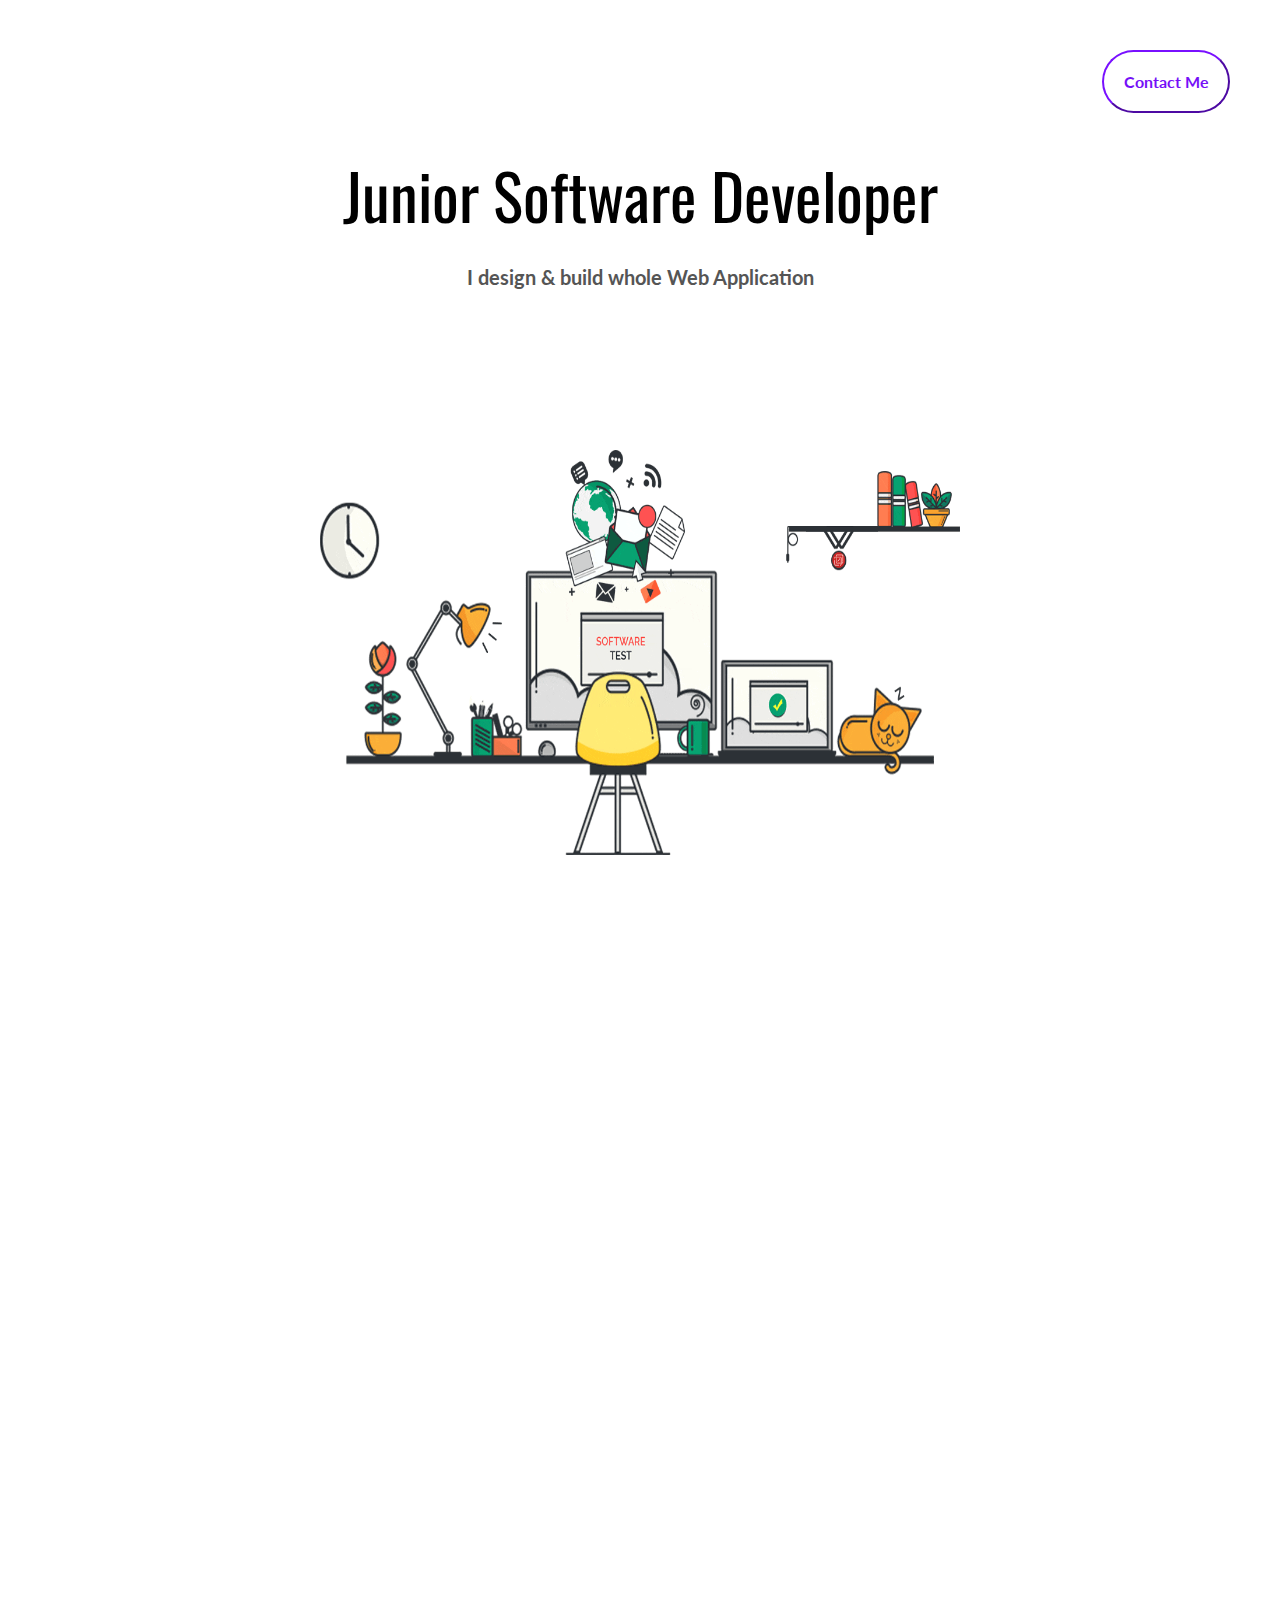
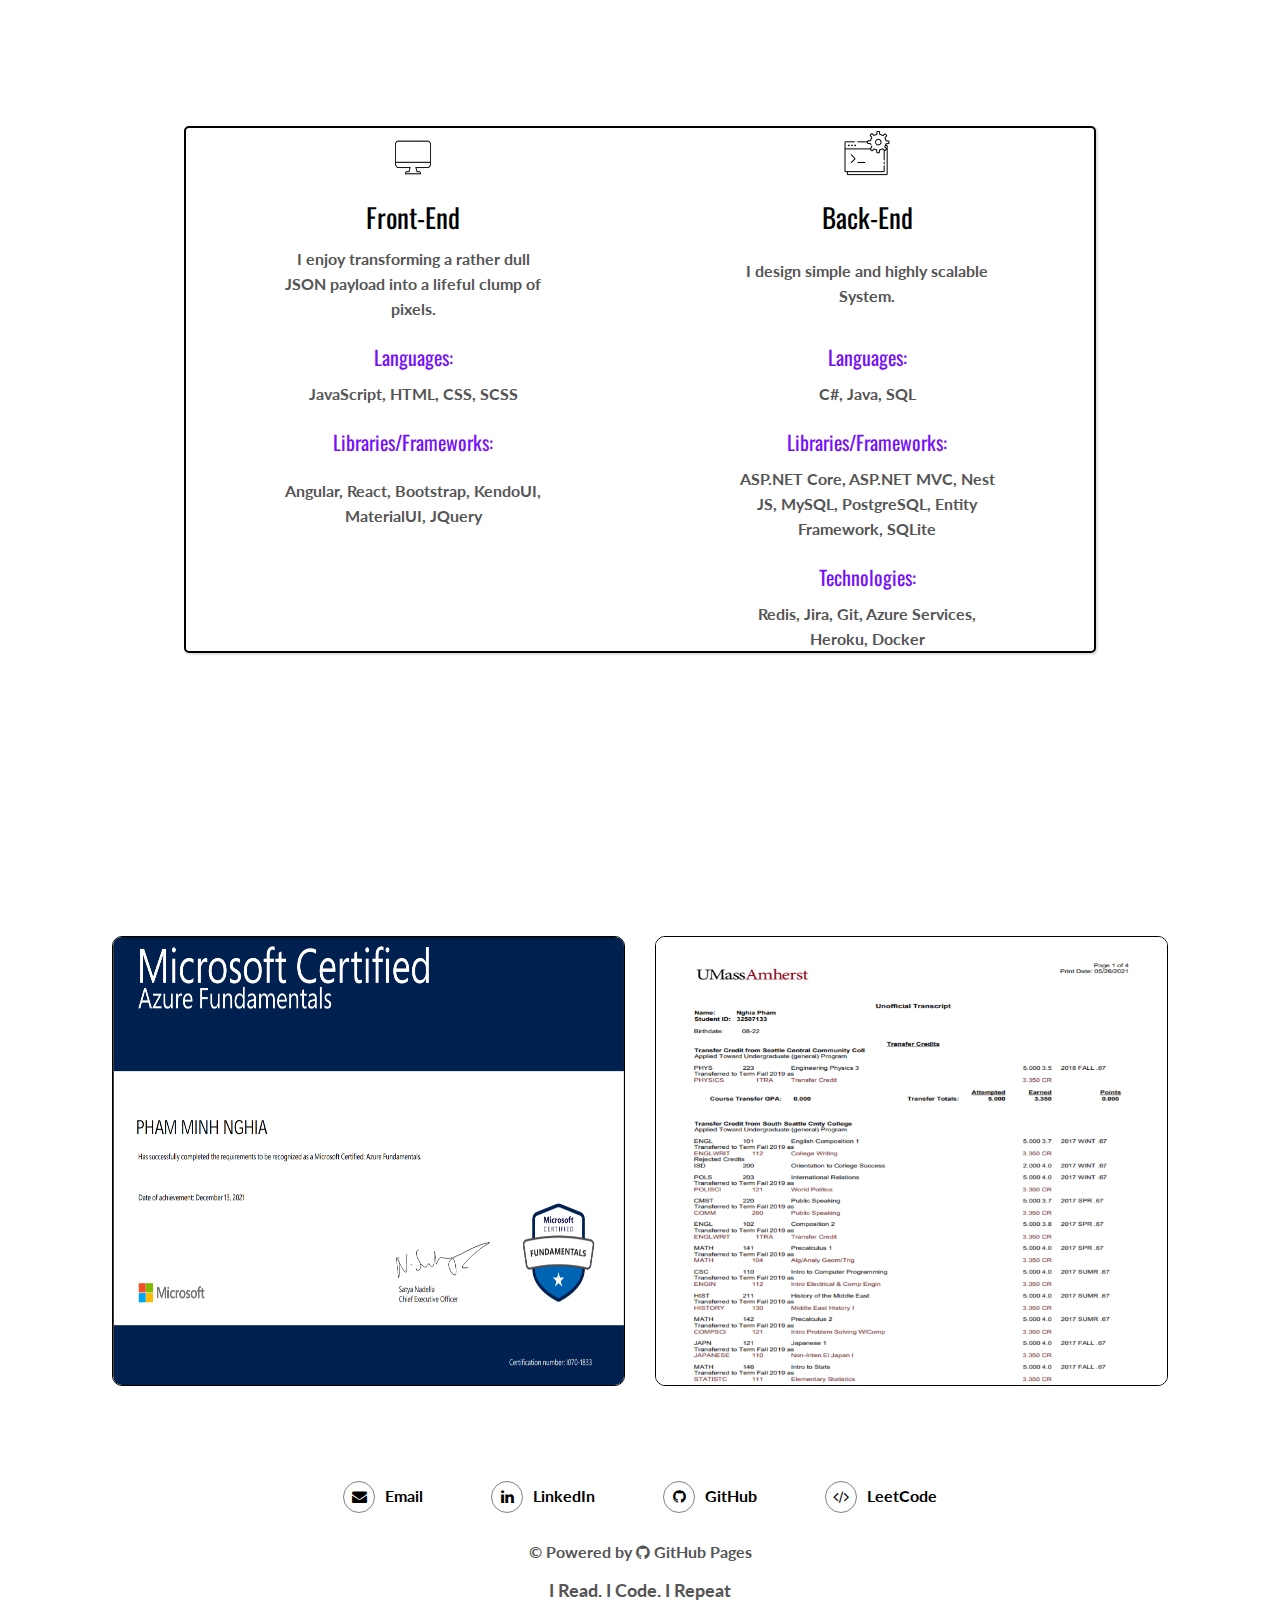
==== commit 45625a5a: "25/12/2021" ====
--- a/index.html
+++ b/index.html
@@ -26,7 +26,7 @@
       <p class="secondary-header">I design & build whole Web Application</p>
     </div>
 
-    <div class="test">
+    <div >
       <img src="./assets/images/set-up.gif" class="gif">
     </div>
   </header>
@@ -61,15 +61,15 @@
             My motivation kick-starts learning processes; My passion keeps the processes going.        
           </p>
           <p>
-            You can learn more about my experience and story in the Resume and CV attached right below:
+            You can learn more about my experience and story in the Resume attached right below:
           </p>
           <p>
             <a class="link-info" href="./assets/pdf/Nghia-Pham-Resume.pdf" target="_blank">
               My resume (pdf 113kb) 
             </a>
-            <a class="link-info" style="padding-left: 20px;" href="./assets/pdf/CV.pdf" target="_blank">
+            <!-- <a class="link-info" style="padding-left: 20px;" href="./assets/pdf/CV.pdf" target="_blank">
               My CV (pdf 113kb) 
-            </a>
+            </a> -->
           </p>
           <br><br>
         </div>
@@ -128,7 +128,7 @@
 
     <!-- Lib/Frame Detail-->
     <div class="grid-item">
-      Angular, React, Bootstrap, KendoUI, JQuery
+      Angular, React, Bootstrap, KendoUI, MaterialUI, JQuery
     </div>
     <div class="grid-item">
       ASP.NET Core, ASP.NET MVC, Nest JS, MySQL, PostgreSQL, Entity Framework, SQLite
@@ -156,21 +156,37 @@
 <div class="card">
   <div class="card-block">
     <h2 class="text-white text-center">Certifications & Transcripts</h2>
-    <p class="text-center">My plan is to expand this section by studying and earning more Certs. </p>
+    <p class="text-center">
+      I love learning new skills and subjects. 
+      Certifications and Transcripts help me to keep track of my process.
+    </p>
   </div>
 </div>
 
 <div class="container">
   <div class="grid-cert">
+    
     <div class="grid-cert-item">
-      <a href="./assets/pdf/az-900-score.pdf" target="_blank">
-        <img src="./assets/images/az-900.png" class="img-cert" alt="">
-      </a>
-    </div>
+      <img src="./assets/images/az-900.PNG" class="img-cert" alt="Transcript">
+      <span class="cert-caption">
+        <p class="text-white grid-item mt-10">
+          Choosing a right Cloud Computing Services would not only saving Capital Expenditure 
+          but also automatically improving Elasicity.
+        </p>
+        <a href="./assets/pdf/az-900-score.pdf" target="_blank">
+          <button class="btn-view"><strong>View Score</button>
+        </a>
+      </span> 
+    </div>
+
     <div class="grid-cert-item">
-      <a href="./assets/pdf/Transcript.pdf" target="_blank">
-        <img src="./assets/images/transcript.PNG" class="img-cert" alt="">
-      </a>
+      <img src="./assets/images/transcript.PNG" class="img-cert" alt="Transcript">
+      <span class="cert-caption">
+        <p class="text-white grid-item mt-10">Keeping GPA relatively in shape is my highest priority.</p>
+        <a href="./assets/pdf/Transcript.pdf" target="_blank">
+          <button class="btn-view"><strong>View Transcript</button>
+        </a>
+      </span> 
     </div>
 
   </div>
@@ -179,6 +195,8 @@
  
 
 </main>
+
+<br><br><br>
 <footer class="footer-container text-center">
   <div class="container">
     <div>
--- a/main.d8e0d294.css
+++ b/main.d8e0d294.css
@@ -27,18 +27,30 @@
     border-radius:6px
 }
 
-/* .img-dog {
-    position:absolute;
-    rotate: 90deg;
-    height: 7.5vh;
-    width: 2.5vw;
-} */
 .btn-contact {
     position: absolute;
     right: 0;
     width: 10vw;
     height: 7vh;
     margin: 50px 50px 50px;
+}
+.btn-view {
+    color:#FFFFFF;
+    background-color:#141C3A;
+    border-radius:50px;
+    /* border-color:#7510F7; */
+    border: 1px solid #7510F7;
+
+    transition: 500ms;
+    width: 40%;
+    height: 15%;
+}
+
+.btn-view:hover {
+    color:#FFFFFF;
+    background-color: #7510F7;
+    border-radius:50px;
+    border-color:#7510F7;
 }
 .intro-param{
     font-size: 18px;
@@ -168,7 +180,9 @@
 .grid-item h3 {
     color: #7510F7;
 }
-
+.mt-10 {
+    margin-top: 1em;
+}
 .grid-cert {
     align-items: center;
     justify-content: center;
@@ -176,10 +190,7 @@
     width: 100%;
     margin: auto;
     grid-template-columns: 45% 45%;
-    /* grid-column-gap: 50px; */
-}
-.grid-cert-item {
-
+    grid-column-gap: 30px;
 }
 .flex-container {
     align-items: center;
@@ -205,20 +216,42 @@
     width: 50px;
 }
 .img-cert {
-    border-radius:6px;
+    position: relative;
+    border-radius:10px;
     border: 1px solid black;
-    width: 90%;
+    width: 100%;
     height: 50vh;
     transition: 500ms;
 }
-.img-cert:hover {
-    opacity: 0.3;
-}
-
-.test {
-    align-self: center;
-    align-items: center;
-}
+.grid-cert-item {
+    text-align: center;
+    align-items: center;
+    position: relative;
+    opacity: 1;
+    transition: 500ms;
+}
+.grid-cert-item:hover .img-cert{
+    opacity: 0.2;
+}
+.grid-cert-item:hover .cert-caption {
+    opacity: 1;
+}
+
+.cert-caption {
+    position: absolute;
+    opacity: 0;
+    left: 0;
+    width: 100%;
+    height: 50vh;
+    border-radius:10px;
+    border: 1px solid black;
+    background-color: #141C3A;
+    transition: 500ms;
+}
+/* .cert-caption:hover {
+    opacity: 1;
+} */
+
 .gif {
     position: absolute;
     right: 25%;
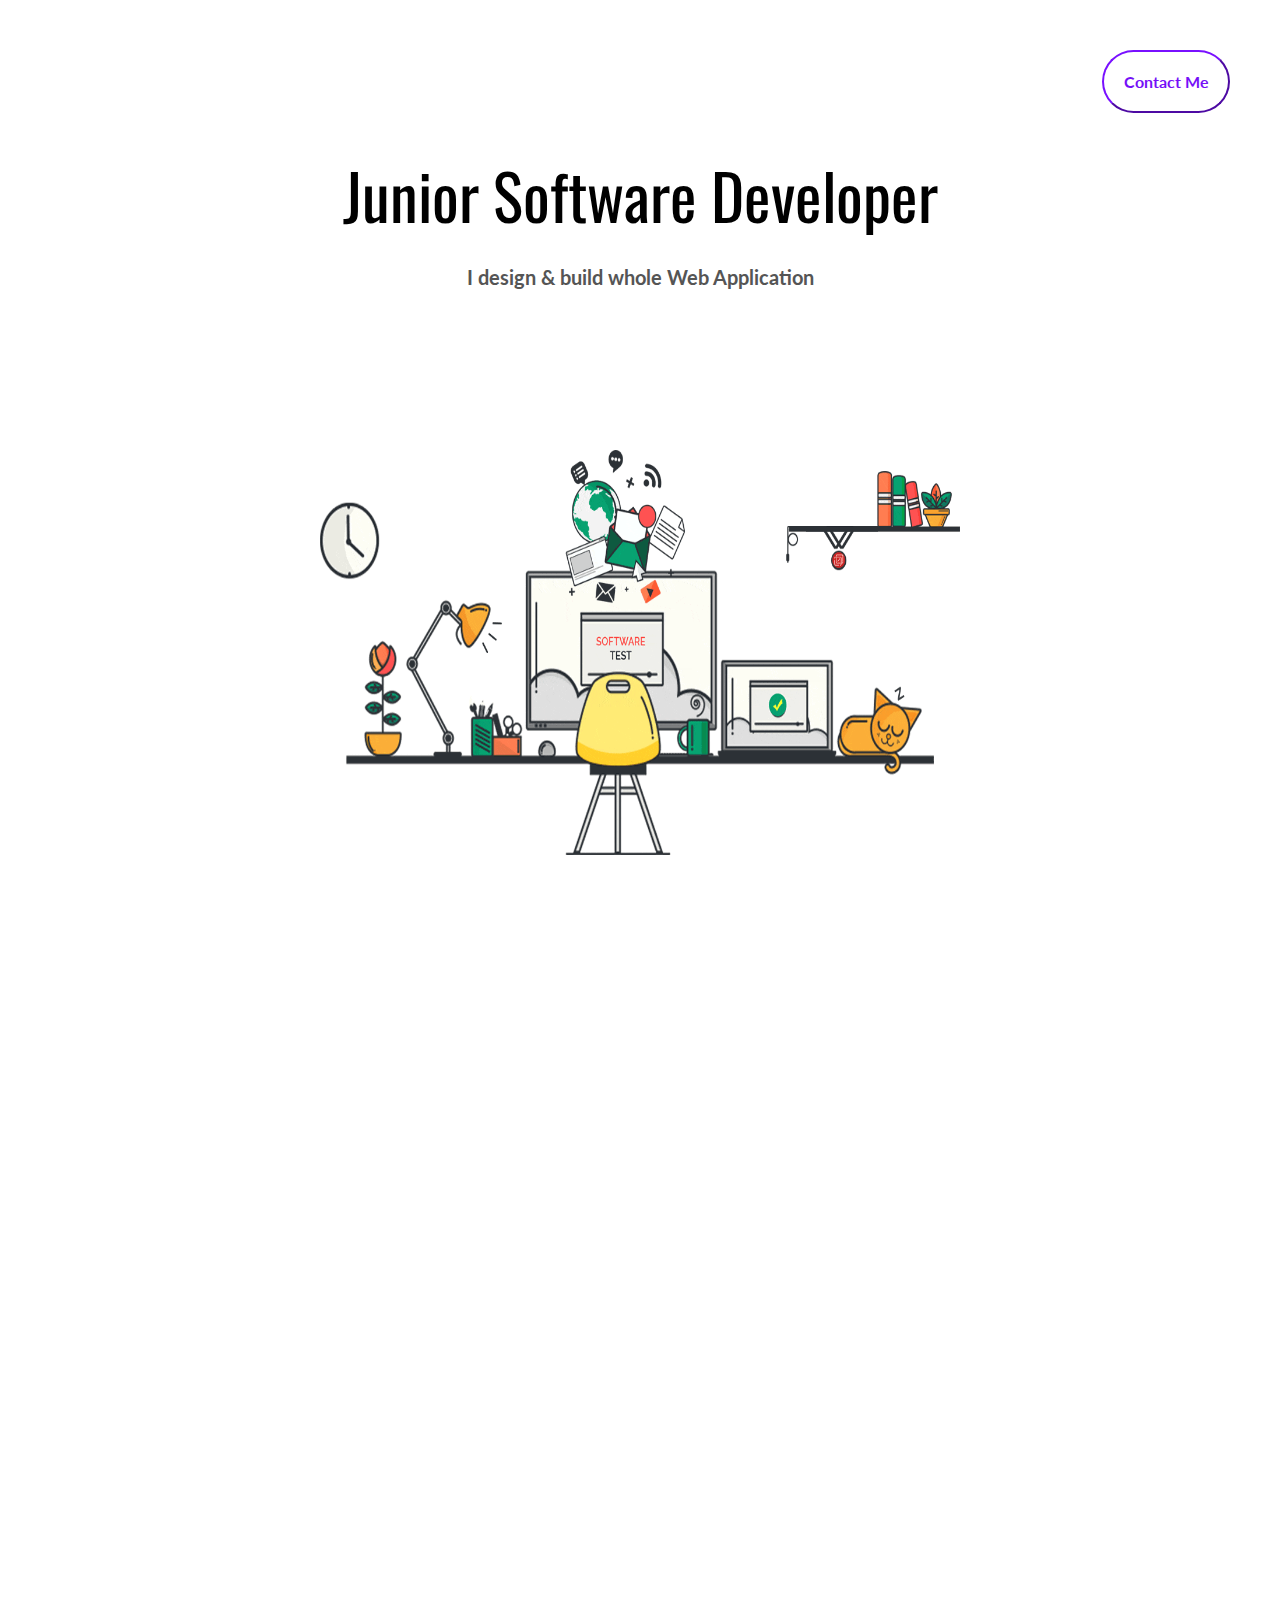
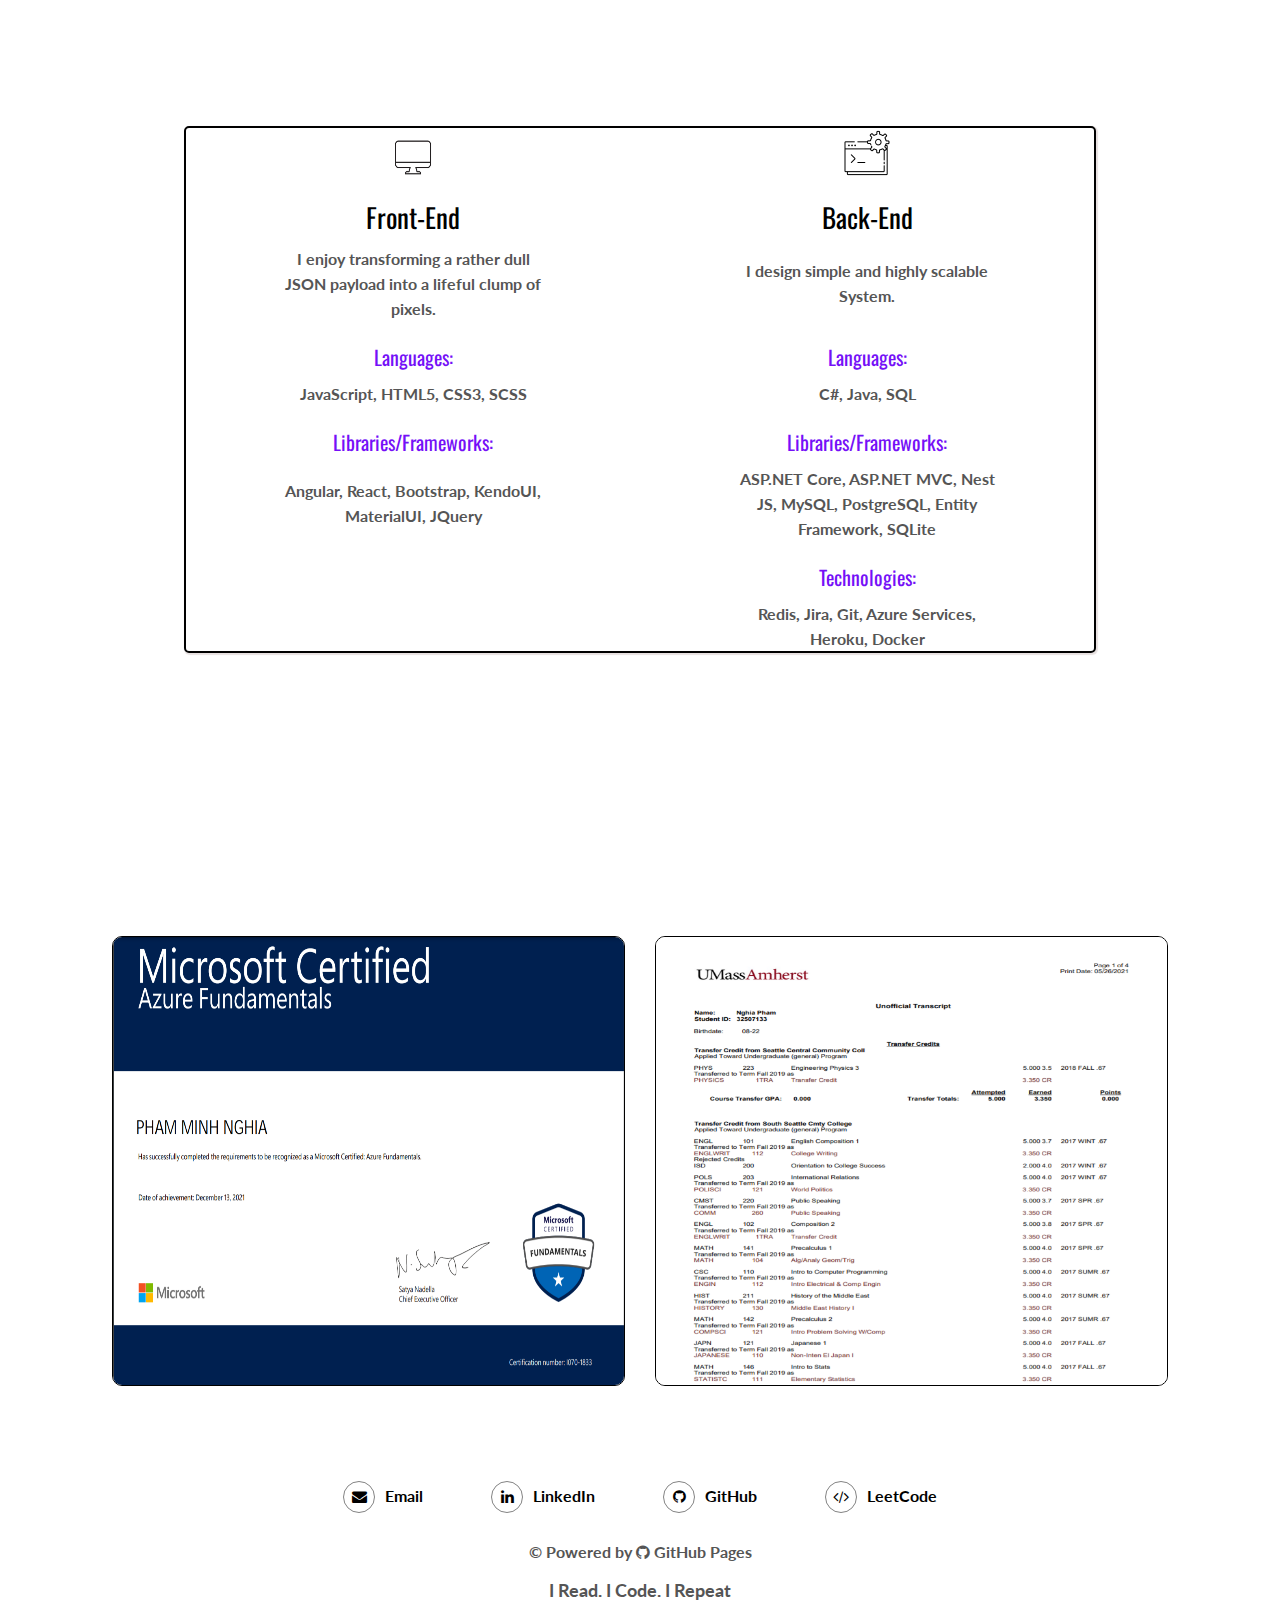
==== commit fa06a968: "Spelling" ====
--- a/index.html
+++ b/index.html
@@ -112,7 +112,7 @@
 
     <!-- Languages Detail-->
     <div class="grid-item">
-      JavaScript, HTML, CSS, SCSS
+      JavaScript, HTML5, CSS3, SCSS
     </div>
     <div class="grid-item">
       C#, Java, SQL
@@ -158,7 +158,7 @@
     <h2 class="text-white text-center">Certifications & Transcripts</h2>
     <p class="text-center">
       I love learning new skills and subjects. 
-      Certifications and Transcripts help me to keep track of my process.
+      Certifications & Transcripts help me to keep track of my process.
     </p>
   </div>
 </div>
@@ -170,8 +170,8 @@
       <img src="./assets/images/az-900.PNG" class="img-cert" alt="Transcript">
       <span class="cert-caption">
         <p class="text-white grid-item mt-10">
-          Choosing a right Cloud Computing Services would not only saving Capital Expenditure 
-          but also automatically improving Elasicity.
+          Choosing a right Cloud Computing Services would not only save Capital Expenditure 
+          but also improve Elasicity.
         </p>
         <a href="./assets/pdf/az-900-score.pdf" target="_blank">
           <button class="btn-view"><strong>View Score</button>
@@ -182,7 +182,7 @@
     <div class="grid-cert-item">
       <img src="./assets/images/transcript.PNG" class="img-cert" alt="Transcript">
       <span class="cert-caption">
-        <p class="text-white grid-item mt-10">Keeping GPA relatively in shape is my highest priority.</p>
+        <p class="text-white grid-item mt-10">Keeping GPA in shape is my highest priority.</p>
         <a href="./assets/pdf/Transcript.pdf" target="_blank">
           <button class="btn-view"><strong>View Transcript</button>
         </a>
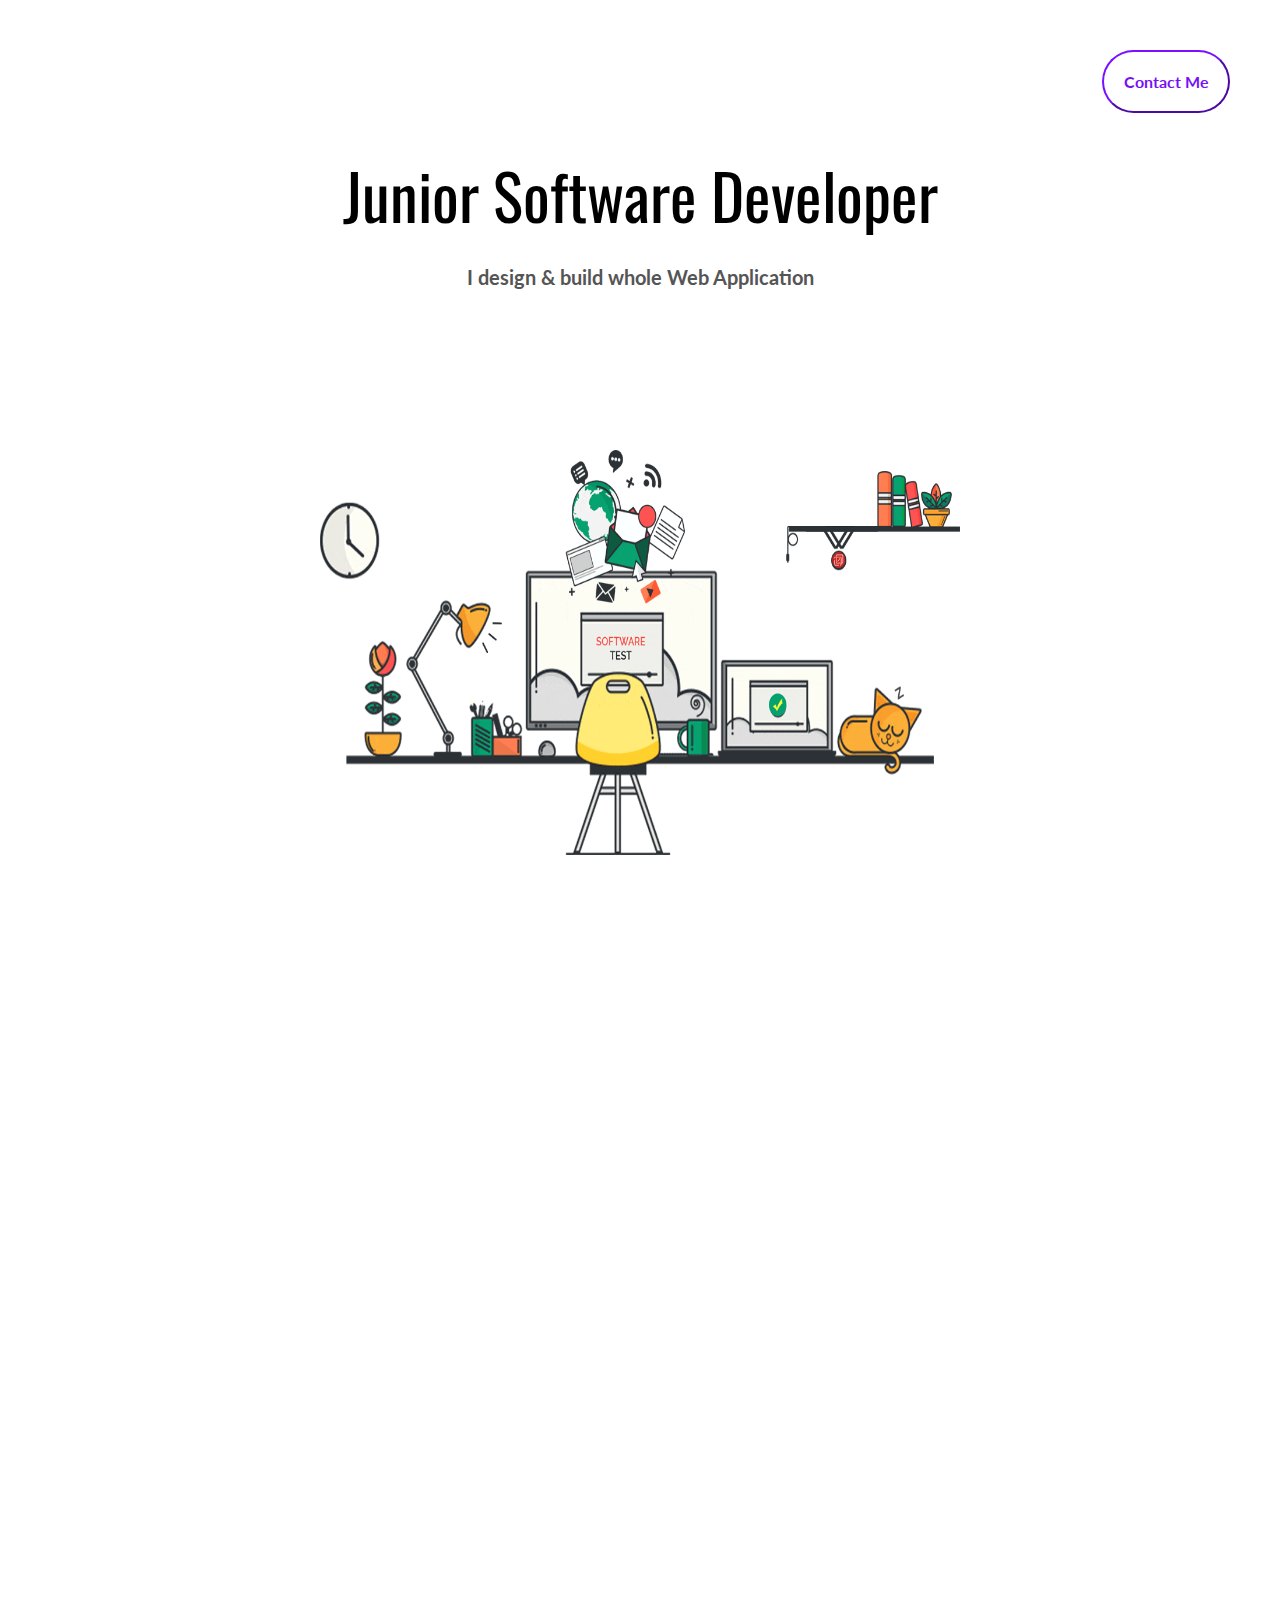
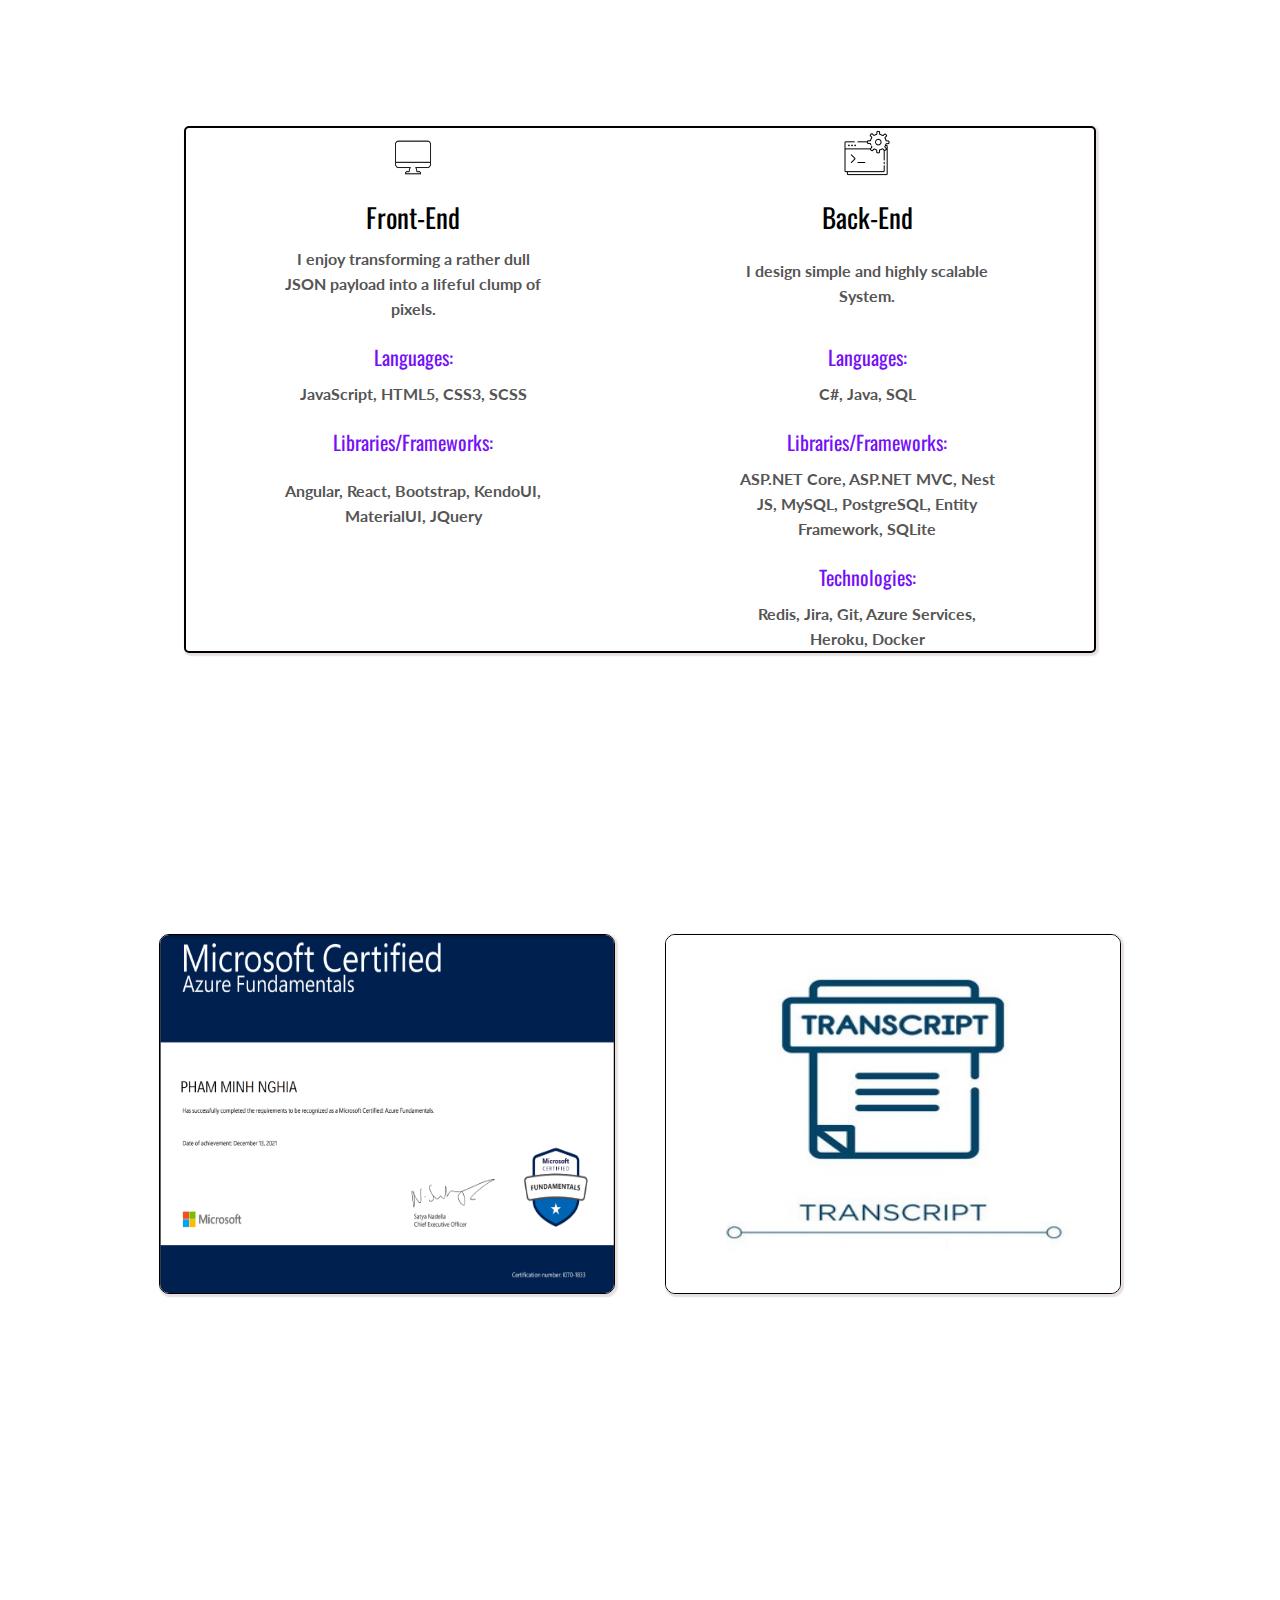
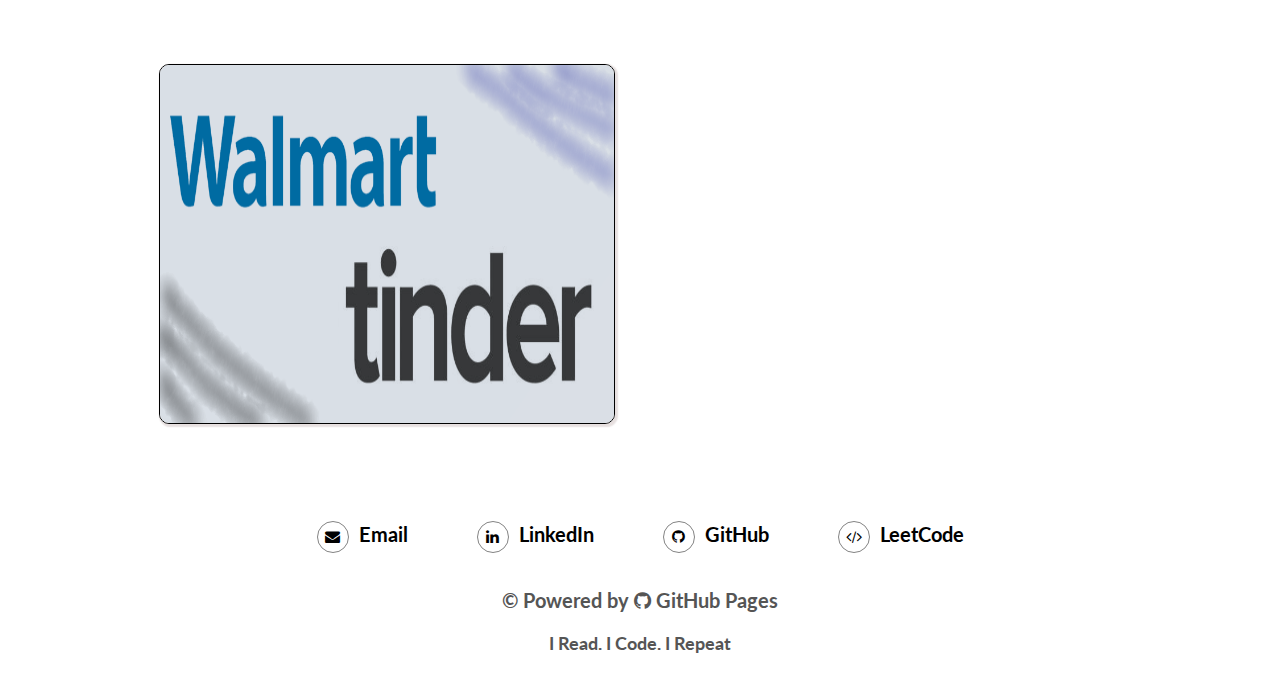
==== commit 3f3f4755: "03/01/2022" ====
--- a/index.html
+++ b/index.html
@@ -14,7 +14,6 @@
 
 <link href="./main.d8e0d294.css" rel="stylesheet">
 </head>
-
 <body class="">
 <main class="content-wrapper">
   <a href="mailto:nghiapham@umass.edu">
@@ -65,7 +64,7 @@
           </p>
           <p>
             <a class="link-info" href="./assets/pdf/Nghia-Pham-Resume.pdf" target="_blank">
-              My resume (pdf 113kb) 
+              My resume (pdf 130kb) 
             </a>
             <!-- <a class="link-info" style="padding-left: 20px;" href="./assets/pdf/CV.pdf" target="_blank">
               My CV (pdf 113kb) 
@@ -77,7 +76,7 @@
     </div>
   </div>
 
- <div class="container">
+<div class="container">
   <div class="grid-container box-shadow">
     <div class="grid-item">
       <img src="./assets/images/FE.jpg" class="img-icon grid-item" alt="">
@@ -150,7 +149,7 @@
       Redis, Jira, Git, Azure Services, Heroku, Docker
     </div>
   </div>
- </div>
+</div>
 <br>
 
 <div class="card">
@@ -158,7 +157,7 @@
     <h2 class="text-white text-center">Certifications & Transcripts</h2>
     <p class="text-center">
       I love learning new skills and subjects. 
-      Certifications & Transcripts help me to keep track of my process.
+      Certifications & Transcripts help me to keep track of my progress.
     </p>
   </div>
 </div>
@@ -166,7 +165,7 @@
 <div class="container">
   <div class="grid-cert">
     
-    <div class="grid-cert-item">
+    <div class="grid-cert-item box-shadow">
       <img src="./assets/images/az-900.PNG" class="img-cert" alt="Transcript">
       <span class="cert-caption">
         <p class="text-white grid-item mt-10">
@@ -179,8 +178,8 @@
       </span> 
     </div>
 
-    <div class="grid-cert-item">
-      <img src="./assets/images/transcript.PNG" class="img-cert" alt="Transcript">
+    <div class="grid-cert-item box-shadow">
+      <img src="./assets/images/transcript-logo.jpg" class="img-cert" alt="Transcript">
       <span class="cert-caption">
         <p class="text-white grid-item mt-10">Keeping GPA in shape is my highest priority.</p>
         <a href="./assets/pdf/Transcript.pdf" target="_blank">
@@ -191,8 +190,51 @@
 
   </div>
 </div>
-
- 
+<br><br>
+
+<!-- PROJECT AREA -->
+<div class="card">
+  <div class="card-block">
+    <h2 class="text-white text-center">My Recent Projects</h2>
+    <p class="text-center margin-text">
+      I love building applications from the ground up. 
+      Breaking a project into smaller pieces and finishing each pieces day by day
+      give me a sense of achievement.
+    </p>
+  </div>
+</div>
+
+<div class="container">
+  <div class="grid-cert">
+    
+    <div class="grid-cert-item box-shadow">
+      <img src="./assets/images/wmtd.png" class="img-cert" alt="Transcript">
+      <span class="cert-caption">
+        <p class="text-white grid-item mt-10">
+          Just a Walmart version of Tinder.
+        </p>
+        <a href="./walmartTinder.html">
+          <button class="btn-view"><strong>View Detail</button>
+        </a>
+      </span> 
+    </div>
+
+    <!-- <div class="grid-cert-item box-shadow">
+      <img src="./assets/images/wmtd.png" class="img-cert" alt="Transcript">
+      <span class="cert-caption">
+        <p class="text-white grid-item mt-10">
+          Just a Walmart version of Tinder.
+        </p>
+        <a href="./walmartTinder.html">
+          <button class="btn-view"><strong>View Detail</button>
+        </a>
+      </span> 
+    </div> -->
+
+  </div>
+</div>
+
+
 
 </main>
 
@@ -242,7 +284,6 @@
     </div>
   </div>
 </footer>
-
 <script>
   document.addEventListener("DOMContentLoaded", function (event) {
      scrollRevelation('.card');
--- a/main.d8e0d294.css
+++ b/main.d8e0d294.css
@@ -58,7 +58,12 @@
 }
 .img-thumbnail{padding:4px;line-height:1.58;background-color:#FFFFFF;border:1px solid #ddd;border-radius:4px;-webkit-transition:all .2s ease-in-out;-o-transition:all .2s ease-in-out;transition:all .2s ease-in-out;display:inline-block;max-width:100%;height:auto}.img-circle{border-radius:50%}hr{margin-top:25px;margin-bottom:25px;border:0;border-top:1px solid #eee}.sr-only{position:absolute;width:1px;height:1px;margin:-1px;padding:0;overflow:hidden;clip:rect(0,0,0,0);border:0}.sr-only-focusable:active,.sr-only-focusable:focus{position:static;width:auto;height:auto;margin:0;overflow:visible;clip:auto}[role=button]{cursor:pointer}.h1,.h2,.h3,.h4,.h5,.h6,h1,h2,h3,h4,h5,h6{font-family:Oswald,Helvetica,Arial,sans-serif;font-weight:400;line-height:1.1;color:#000}.h1 .small,.h1 small,.h2 .small,.h2 small,.h3 .small,.h3 small,.h4 .small,.h4 small,.h5 .small,.h5 small,.h6 .small,.h6 small,h1 .small,h1 small,h2 .small,h2 small,h3 .small,h3 small,h4 .small,h4 small,h5 .small,h5 small,h6 .small,h6 small{font-weight:400;line-height:1;color:#777}.h1,.h2,.h3,h1,h2,h3{margin-top:25px;margin-bottom:12.5px}.h1 .small,.h1 small,.h2 .small,.h2 small,.h3 .small,.h3 small,h1 .small,h1 small,h2 .small,h2 small,h3 .small,h3 small{font-size:65%}.h4,.h5,.h6,h4,h5,h6{margin-top:12.5px;margin-bottom:12.5px}.h4 .small,.h4 small,.h5 .small,.h5 small,.h6 .small,.h6 small,h4 .small,h4 small,h5 .small,h5 small,h6 .small,h6 small{font-size:75%}.h1,h1{font-size:63px}.h2,h2{font-size:27px}.h3,.h4,h3,h4{font-size:20px}.h5,h5{font-size:18px}.h6,h6{font-size:14px}p{margin:0 0 12.5px}.lead{margin-bottom:25px;font-size:18px;font-weight:300;line-height:1.4}@media (min-width:768px){.lead{font-size:24px}}.small,small{font-size:87%}.mark,mark{background-color:#fcf8e3;padding:.2em}.text-left{text-align:left}.text-right{text-align:right}
 .text-center{
+    font-size: 20px;
     text-align:center;
+}
+.margin-text {
+    margin-left: 20vw;
+    margin-right: 20vw;
 }
 .secondary-header {
     padding-top: 20px;
@@ -98,6 +103,32 @@
     margin-right:10vw;
 }
 .row:after,.row:before{content:" ";display:table}.row:after{clear:both}.col-lg-1,.col-lg-2,.col-lg-3,.col-lg-4,.col-lg-5,.col-lg-6,.col-lg-7,.col-lg-8,.col-lg-9,.col-lg-10,.col-lg-11,.col-lg-12,.col-md-1,.col-md-2,.col-md-3,.col-md-4,.col-md-5,.col-md-6,.col-md-7,.col-md-8,.col-md-9,.col-md-10,.col-md-11,.col-md-12,.col-sm-1,.col-sm-2,.col-sm-3,.col-sm-4,.col-sm-5,.col-sm-6,.col-sm-7,.col-sm-8,.col-sm-9,.col-sm-10,.col-sm-11,.col-sm-12,.col-xs-1,.col-xs-2,.col-xs-3,.col-xs-4,.col-xs-5,.col-xs-6,.col-xs-7,.col-xs-8,.col-xs-9,.col-xs-10,.col-xs-11,.col-xs-12{position:relative;min-height:1px;padding-left:15px;padding-right:15px}.col-xs-1,.col-xs-2,.col-xs-3,.col-xs-4,.col-xs-5,.col-xs-6,.col-xs-7,.col-xs-8,.col-xs-9,.col-xs-10,.col-xs-11,.col-xs-12{float:left}.col-xs-1{width:8.33333%}.col-xs-2{width:16.66667%}.col-xs-3{width:25%}.col-xs-4{width:33.33333%}.col-xs-5{width:41.66667%}.col-xs-6{width:50%}.col-xs-7{width:58.33333%}.col-xs-8{width:66.66667%}.col-xs-9{width:75%}.col-xs-10{width:83.33333%}.col-xs-11{width:91.66667%}.col-xs-12{width:100%}.col-xs-pull-0{right:auto}.col-xs-pull-1{right:8.33333%}.col-xs-pull-2{right:16.66667%}.col-xs-pull-3{right:25%}.col-xs-pull-4{right:33.33333%}.col-xs-pull-5{right:41.66667%}.col-xs-pull-6{right:50%}.col-xs-pull-7{right:58.33333%}.col-xs-pull-8{right:66.66667%}.col-xs-pull-9{right:75%}.col-xs-pull-10{right:83.33333%}.col-xs-pull-11{right:91.66667%}.col-xs-pull-12{right:100%}.col-xs-push-0{left:auto}.col-xs-push-1{left:8.33333%}.col-xs-push-2{left:16.66667%}.col-xs-push-3{left:25%}.col-xs-push-4{left:33.33333%}.col-xs-push-5{left:41.66667%}.col-xs-push-6{left:50%}.col-xs-push-7{left:58.33333%}.col-xs-push-8{left:66.66667%}.col-xs-push-9{left:75%}.col-xs-push-10{left:83.33333%}.col-xs-push-11{left:91.66667%}.col-xs-push-12{left:100%}.col-xs-offset-0{margin-left:0}.col-xs-offset-1{margin-left:8.33333%}.col-xs-offset-2{margin-left:16.66667%}.col-xs-offset-3{margin-left:25%}.col-xs-offset-4{margin-left:33.33333%}.col-xs-offset-5{margin-left:41.66667%}.col-xs-offset-6{margin-left:50%}.col-xs-offset-7{margin-left:58.33333%}.col-xs-offset-8{margin-left:66.66667%}.col-xs-offset-9{margin-left:75%}.col-xs-offset-10{margin-left:83.33333%}.col-xs-offset-11{margin-left:91.66667%}.col-xs-offset-12{margin-left:100%}@media (min-width:768px){.col-sm-1,.col-sm-2,.col-sm-3,.col-sm-4,.col-sm-5,.col-sm-6,.col-sm-7,.col-sm-8,.col-sm-9,.col-sm-10,.col-sm-11,.col-sm-12{float:left}.col-sm-1{width:8.33333%}.col-sm-2{width:16.66667%}.col-sm-3{width:25%}.col-sm-4{width:33.33333%}.col-sm-5{width:41.66667%}.col-sm-6{width:50%}.col-sm-7{width:58.33333%}.col-sm-8{width:66.66667%}.col-sm-9{width:75%}.col-sm-10{width:83.33333%}.col-sm-11{width:91.66667%}.col-sm-12{width:100%}.col-sm-pull-0{right:auto}.col-sm-pull-1{right:8.33333%}.col-sm-pull-2{right:16.66667%}.col-sm-pull-3{right:25%}.col-sm-pull-4{right:33.33333%}.col-sm-pull-5{right:41.66667%}.col-sm-pull-6{right:50%}.col-sm-pull-7{right:58.33333%}.col-sm-pull-8{right:66.66667%}.col-sm-pull-9{right:75%}.col-sm-pull-10{right:83.33333%}.col-sm-pull-11{right:91.66667%}.col-sm-pull-12{right:100%}.col-sm-push-0{left:auto}.col-sm-push-1{left:8.33333%}.col-sm-push-2{left:16.66667%}.col-sm-push-3{left:25%}.col-sm-push-4{left:33.33333%}.col-sm-push-5{left:41.66667%}.col-sm-push-6{left:50%}.col-sm-push-7{left:58.33333%}.col-sm-push-8{left:66.66667%}.col-sm-push-9{left:75%}.col-sm-push-10{left:83.33333%}.col-sm-push-11{left:91.66667%}.col-sm-push-12{left:100%}.col-sm-offset-0{margin-left:0}.col-sm-offset-1{margin-left:8.33333%}.col-sm-offset-2{margin-left:16.66667%}.col-sm-offset-3{margin-left:25%}.col-sm-offset-4{margin-left:33.33333%}.col-sm-offset-5{margin-left:41.66667%}.col-sm-offset-6{margin-left:50%}.col-sm-offset-7{margin-left:58.33333%}.col-sm-offset-8{margin-left:66.66667%}.col-sm-offset-9{margin-left:75%}.col-sm-offset-10{margin-left:83.33333%}.col-sm-offset-11{margin-left:91.66667%}.col-sm-offset-12{margin-left:100%}}@media (min-width:992px){.col-md-1,.col-md-2,.col-md-3,.col-md-4,.col-md-5,.col-md-6,.col-md-7,.col-md-8,.col-md-9,.col-md-10,.col-md-11,.col-md-12{float:left}.col-md-1{width:8.33333%}.col-md-2{width:16.66667%}.col-md-3{width:25%}.col-md-4{width:33.33333%}.col-md-5{width:41.66667%}.col-md-6{width:50%}.col-md-7{width:58.33333%}.col-md-8{width:66.66667%}.col-md-9{width:75%}.col-md-10{width:83.33333%}.col-md-11{width:91.66667%}.col-md-12{width:100%}.col-md-pull-0{right:auto}.col-md-pull-1{right:8.33333%}.col-md-pull-2{right:16.66667%}.col-md-pull-3{right:25%}.col-md-pull-4{right:33.33333%}.col-md-pull-5{right:41.66667%}.col-md-pull-6{right:50%}.col-md-pull-7{right:58.33333%}.col-md-pull-8{right:66.66667%}.col-md-pull-9{right:75%}.col-md-pull-10{right:83.33333%}.col-md-pull-11{right:91.66667%}.col-md-pull-12{right:100%}.col-md-push-0{left:auto}.col-md-push-1{left:8.33333%}.col-md-push-2{left:16.66667%}.col-md-push-3{left:25%}.col-md-push-4{left:33.33333%}.col-md-push-5{left:41.66667%}.col-md-push-6{left:50%}.col-md-push-7{left:58.33333%}.col-md-push-8{left:66.66667%}.col-md-push-9{left:75%}.col-md-push-10{left:83.33333%}.col-md-push-11{left:91.66667%}.col-md-push-12{left:100%}.col-md-offset-0{margin-left:0}.col-md-offset-1{margin-left:8.33333%}.col-md-offset-2{margin-left:16.66667%}.col-md-offset-3{margin-left:25%}.col-md-offset-4{margin-left:33.33333%}.col-md-offset-5{margin-left:41.66667%}.col-md-offset-6{margin-left:50%}.col-md-offset-7{margin-left:58.33333%}.col-md-offset-8{margin-left:66.66667%}.col-md-offset-9{margin-left:75%}.col-md-offset-10{margin-left:83.33333%}.col-md-offset-11{margin-left:91.66667%}.col-md-offset-12{margin-left:100%}}@media (min-width:1200px){.col-lg-1,.col-lg-2,.col-lg-3,.col-lg-4,.col-lg-5,.col-lg-6,.col-lg-7,.col-lg-8,.col-lg-9,.col-lg-10,.col-lg-11,.col-lg-12{float:left}.col-lg-1{width:8.33333%}.col-lg-2{width:16.66667%}.col-lg-3{width:25%}.col-lg-4{width:33.33333%}.col-lg-5{width:41.66667%}.col-lg-6{width:50%}.col-lg-7{width:58.33333%}.col-lg-8{width:66.66667%}.col-lg-9{width:75%}.col-lg-10{width:83.33333%}.col-lg-11{width:91.66667%}.col-lg-12{width:100%}.col-lg-pull-0{right:auto}.col-lg-pull-1{right:8.33333%}.col-lg-pull-2{right:16.66667%}.col-lg-pull-3{right:25%}.col-lg-pull-4{right:33.33333%}.col-lg-pull-5{right:41.66667%}.col-lg-pull-6{right:50%}.col-lg-pull-7{right:58.33333%}.col-lg-pull-8{right:66.66667%}.col-lg-pull-9{right:75%}.col-lg-pull-10{right:83.33333%}.col-lg-pull-11{right:91.66667%}.col-lg-pull-12{right:100%}.col-lg-push-0{left:auto}.col-lg-push-1{left:8.33333%}.col-lg-push-2{left:16.66667%}.col-lg-push-3{left:25%}.col-lg-push-4{left:33.33333%}.col-lg-push-5{left:41.66667%}.col-lg-push-6{left:50%}.col-lg-push-7{left:58.33333%}.col-lg-push-8{left:66.66667%}.col-lg-push-9{left:75%}.col-lg-push-10{left:83.33333%}.col-lg-push-11{left:91.66667%}.col-lg-push-12{left:100%}.col-lg-offset-0{margin-left:0}.col-lg-offset-1{margin-left:8.33333%}.col-lg-offset-2{margin-left:16.66667%}.col-lg-offset-3{margin-left:25%}.col-lg-offset-4{margin-left:33.33333%}.col-lg-offset-5{margin-left:41.66667%}.col-lg-offset-6{margin-left:50%}.col-lg-offset-7{margin-left:58.33333%}.col-lg-offset-8{margin-left:66.66667%}.col-lg-offset-9{margin-left:75%}.col-lg-offset-10{margin-left:83.33333%}.col-lg-offset-11{margin-left:91.66667%}.col-lg-offset-12{margin-left:100%}}table{background-color:transparent}caption{padding-top:8px;padding-bottom:8px;color:#777}caption,th{text-align:left}.table{width:100%;max-width:100%;margin-bottom:25px}.table>tbody>tr>td,.table>tbody>tr>th,.table>tfoot>tr>td,.table>tfoot>tr>th,.table>thead>tr>td,.table>thead>tr>th{padding:8px;line-height:1.58;vertical-align:top;border-top:1px solid #ddd}.table>thead>tr>th{vertical-align:bottom;border-bottom:2px solid #ddd}.table>caption+thead>tr:first-child>td,.table>caption+thead>tr:first-child>th,.table>colgroup+thead>tr:first-child>td,.table>colgroup+thead>tr:first-child>th,.table>thead:first-child>tr:first-child>td,.table>thead:first-child>tr:first-child>th{border-top:0}.table>tbody+tbody{border-top:2px solid #ddd}.table .table{background-color:#FFFFFF}.table-condensed>tbody>tr>td,.table-condensed>tbody>tr>th,.table-condensed>tfoot>tr>td,.table-condensed>tfoot>tr>th,.table-condensed>thead>tr>td,.table-condensed>thead>tr>th{padding:5px}.table-bordered,.table-bordered>tbody>tr>td,.table-bordered>tbody>tr>th,.table-bordered>tfoot>tr>td,.table-bordered>tfoot>tr>th,.table-bordered>thead>tr>td,.table-bordered>thead>tr>th{border:1px solid #ddd}.table-bordered>thead>tr>td,.table-bordered>thead>tr>th{border-bottom-width:2px}.table-striped>tbody>tr:nth-of-type(odd){background-color:#f9f9f9}.table-hover>tbody>tr:hover{background-color:#f5f5f5}table col[class*=col-]{position:static;float:none;display:table-column}table td[class*=col-],table th[class*=col-]{position:static;float:none;display:table-cell}.table>tbody>tr.active>td,.table>tbody>tr.active>th,.table>tbody>tr>td.active,.table>tbody>tr>th.active,.table>tfoot>tr.active>td,.table>tfoot>tr.active>th,.table>tfoot>tr>td.active,.table>tfoot>tr>th.active,.table>thead>tr.active>td,.table>thead>tr.active>th,.table>thead>tr>td.active,.table>thead>tr>th.active{background-color:#f5f5f5}.table-hover>tbody>tr.active:hover>td,.table-hover>tbody>tr.active:hover>th,.table-hover>tbody>tr:hover>.active,.table-hover>tbody>tr>td.active:hover,.table-hover>tbody>tr>th.active:hover{background-color:#e8e8e8}.table>tbody>tr.success>td,.table>tbody>tr.success>th,.table>tbody>tr>td.success,.table>tbody>tr>th.success,.table>tfoot>tr.success>td,.table>tfoot>tr.success>th,.table>tfoot>tr>td.success,.table>tfoot>tr>th.success,.table>thead>tr.success>td,.table>thead>tr.success>th,.table>thead>tr>td.success,.table>thead>tr>th.success{background-color:#87e329}.table-hover>tbody>tr.success:hover>td,.table-hover>tbody>tr.success:hover>th,.table-hover>tbody>tr:hover>.success,.table-hover>tbody>tr>td.success:hover,.table-hover>tbody>tr>th.success:hover{background-color:#7ad61c}.table>tbody>tr.info>td,.table>tbody>tr.info>th,.table>tbody>tr>td.info,.table>tbody>tr>th.info,.table>tfoot>tr.info>td,.table>tfoot>tr.info>th,.table>tfoot>tr>td.info,.table>tfoot>tr>th.info,.table>thead>tr.info>td,.table>thead>tr.info>th,.table>thead>tr>td.info,.table>thead>tr>th.info{background-color:#d9edf7}.table-hover>tbody>tr.info:hover>td,.table-hover>tbody>tr.info:hover>th,.table-hover>tbody>tr:hover>.info,.table-hover>tbody>tr>td.info:hover,.table-hover>tbody>tr>th.info:hover{background-color:#c4e3f3}.table>tbody>tr.warning>td,.table>tbody>tr.warning>th,.table>tbody>tr>td.warning,.table>tbody>tr>th.warning,.table>tfoot>tr.warning>td,.table>tfoot>tr.warning>th,.table>tfoot>tr>td.warning,.table>tfoot>tr>th.warning,.table>thead>tr.warning>td,.table>thead>tr.warning>th,.table>thead>tr>td.warning,.table>thead>tr>th.warning{background-color:#fcf8e3}.table-hover>tbody>tr.warning:hover>td,.table-hover>tbody>tr.warning:hover>th,.table-hover>tbody>tr:hover>.warning,.table-hover>tbody>tr>td.warning:hover,.table-hover>tbody>tr>th.warning:hover{background-color:#faf2cc}.table>tbody>tr.danger>td,.table>tbody>tr.danger>th,.table>tbody>tr>td.danger,.table>tbody>tr>th.danger,.table>tfoot>tr.danger>td,.table>tfoot>tr.danger>th,.table>tfoot>tr>td.danger,.table>tfoot>tr>th.danger,.table>thead>tr.danger>td,.table>thead>tr.danger>th,.table>thead>tr>td.danger,.table>thead>tr>th.danger{background-color:#ff2c74}.table-hover>tbody>tr.danger:hover>td,.table-hover>tbody>tr.danger:hover>th,.table-hover>tbody>tr:hover>.danger,.table-hover>tbody>tr>td.danger:hover,.table-hover>tbody>tr>th.danger:hover{background-color:#ff1363}.table-responsive{overflow-x:auto;min-height:.01%}@media screen and (max-width:767px){.table-responsive{width:100%;margin-bottom:18.75px;overflow-y:hidden;-ms-overflow-style:-ms-autohiding-scrollbar;border:1px solid #ddd}.table-responsive>.table{margin-bottom:0}.table-responsive>.table>tbody>tr>td,.table-responsive>.table>tbody>tr>th,.table-responsive>.table>tfoot>tr>td,.table-responsive>.table>tfoot>tr>th,.table-responsive>.table>thead>tr>td,.table-responsive>.table>thead>tr>th{white-space:nowrap}.table-responsive>.table-bordered{border:0}.table-responsive>.table-bordered>tbody>tr>td:first-child,.table-responsive>.table-bordered>tbody>tr>th:first-child,.table-responsive>.table-bordered>tfoot>tr>td:first-child,.table-responsive>.table-bordered>tfoot>tr>th:first-child,.table-responsive>.table-bordered>thead>tr>td:first-child,.table-responsive>.table-bordered>thead>tr>th:first-child{border-left:0}.table-responsive>.table-bordered>tbody>tr>td:last-child,.table-responsive>.table-bordered>tbody>tr>th:last-child,.table-responsive>.table-bordered>tfoot>tr>td:last-child,.table-responsive>.table-bordered>tfoot>tr>th:last-child,.table-responsive>.table-bordered>thead>tr>td:last-child,.table-responsive>.table-bordered>thead>tr>th:last-child{border-right:0}.table-responsive>.table-bordered>tbody>tr:last-child>td,.table-responsive>.table-bordered>tbody>tr:last-child>th,.table-responsive>.table-bordered>tfoot>tr:last-child>td,.table-responsive>.table-bordered>tfoot>tr:last-child>th{border-bottom:0}}fieldset{margin:0;min-width:0}fieldset,legend{padding:0;border:0}legend{display:block;width:100%;margin-bottom:25px;font-size:24px;line-height:inherit;color:#333;border-bottom:1px solid #e5e5e5}label{display:inline-block;max-width:100%;margin-bottom:5px;font-weight:700}input[type=search]{-webkit-box-sizing:border-box;-moz-box-sizing:border-box;box-sizing:border-box}input[type=checkbox],input[type=radio]{margin:4px 0 0;margin-top:1px\9;line-height:normal}input[type=file]{display:block}input[type=range]{display:block;width:100%}select[multiple],select[size]{height:auto}input[type=checkbox]:focus,input[type=file]:focus,input[type=radio]:focus{outline:5px auto -webkit-focus-ring-color;outline-offset:-2px}output{padding-top:9px}.form-control,output{display:block;font-size:16px;line-height:1.58;color:#555}.form-control{width:100%;height:43px;padding:8px 16px;background-color:#eee;background-image:none;border:1px solid transparent;border-radius:4px;-webkit-box-shadow:inset 0 1px 1px rgba(0,0,0,.075);box-shadow:inset 0 1px 1px rgba(0,0,0,.075);-webkit-transition:border-color .15s ease-in-out,box-shadow .15s ease-in-out;-o-transition:border-color ease-in-out .15s,box-shadow ease-in-out .15s;transition:border-color .15s ease-in-out,box-shadow .15s ease-in-out}.form-control:focus{border-color:#66afe9;-webkit-box-shadow:inset 0 1px 1px rgba(0,0,0,.075),0 0 8px rgba(102,175,233,.6);box-shadow:inset 0 1px 1px rgba(0,0,0,.075),0 0 8px rgba(102,175,233,.6)}.form-control::-moz-placeholder{color:#999;opacity:1}.form-control:-ms-input-placeholder{color:#999}.form-control::-webkit-input-placeholder{color:#999}.form-control::-ms-expand{border:0;background-color:transparent}.form-control[disabled],.form-control[readonly],fieldset[disabled] .form-control{background-color:#eee;opacity:1}.form-control[disabled],fieldset[disabled] .form-control{cursor:not-allowed}textarea.form-control{height:auto}input[type=search]{-webkit-appearance:none}@media screen and (-webkit-min-device-pixel-ratio:0){input[type=date].form-control,input[type=datetime-local].form-control,input[type=month].form-control,input[type=time].form-control{line-height:43px}.input-group-sm>.input-group-btn>input[type=date].btn,.input-group-sm>.input-group-btn>input[type=datetime-local].btn,.input-group-sm>.input-group-btn>input[type=month].btn,.input-group-sm>.input-group-btn>input[type=time].btn,.input-group-sm>input[type=date].form-control,.input-group-sm>input[type=date].input-group-addon,.input-group-sm>input[type=datetime-local].form-control,.input-group-sm>input[type=datetime-local].input-group-addon,.input-group-sm>input[type=month].form-control,.input-group-sm>input[type=month].input-group-addon,.input-group-sm>input[type=time].form-control,.input-group-sm>input[type=time].input-group-addon,.input-group-sm input[type=date],.input-group-sm input[type=datetime-local],.input-group-sm input[type=month],.input-group-sm input[type=time],input[type=date].input-sm,input[type=datetime-local].input-sm,input[type=month].input-sm,input[type=time].input-sm{line-height:35px}.input-group-lg>.input-group-btn>input[type=date].btn,.input-group-lg>.input-group-btn>input[type=datetime-local].btn,.input-group-lg>.input-group-btn>input[type=month].btn,.input-group-lg>.input-group-btn>input[type=time].btn,.input-group-lg>input[type=date].form-control,.input-group-lg>input[type=date].input-group-addon,.input-group-lg>input[type=datetime-local].form-control,.input-group-lg>input[type=datetime-local].input-group-addon,.input-group-lg>input[type=month].form-control,.input-group-lg>input[type=month].input-group-addon,.input-group-lg>input[type=time].form-control,.input-group-lg>input[type=time].input-group-addon,.input-group-lg input[type=date],.input-group-lg input[type=datetime-local],.input-group-lg input[type=month],.input-group-lg input[type=time],input[type=date].input-lg,input[type=datetime-local].input-lg,input[type=month].input-lg,input[type=time].input-lg{line-height:53px}}.form-group{margin-bottom:15px}.checkbox,.radio{position:relative;display:block;margin-top:10px;margin-bottom:10px}.checkbox label,.radio label{min-height:25px;padding-left:20px;margin-bottom:0;font-weight:400;cursor:pointer}.checkbox-inline input[type=checkbox],.checkbox input[type=checkbox],.radio-inline input[type=radio],.radio input[type=radio]{position:absolute;margin-left:-20px;margin-top:4px\9}.checkbox+.checkbox,.radio+.radio{margin-top:-5px}.checkbox-inline,.radio-inline{position:relative;display:inline-block;padding-left:20px;margin-bottom:0;vertical-align:middle;font-weight:400;cursor:pointer}.checkbox-inline+.checkbox-inline,.radio-inline+.radio-inline{margin-top:0;margin-left:10px}.checkbox-inline.disabled,.checkbox.disabled label,.radio-inline.disabled,.radio.disabled label,fieldset[disabled] .checkbox-inline,fieldset[disabled] .checkbox label,fieldset[disabled] .radio-inline,fieldset[disabled] .radio label,fieldset[disabled] input[type=checkbox],fieldset[disabled] input[type=radio],input[type=checkbox].disabled,input[type=checkbox][disabled],input[type=radio].disabled,input[type=radio][disabled]{cursor:not-allowed}.form-control-static{padding-top:9px;padding-bottom:9px;margin-bottom:0;min-height:41px}.form-control-static.input-lg,.form-control-static.input-sm,.input-group-lg>.form-control-static.form-control,.input-group-lg>.form-control-static.input-group-addon,.input-group-lg>.input-group-btn>.form-control-static.btn,.input-group-sm>.form-control-static.form-control,.input-group-sm>.form-control-static.input-group-addon,.input-group-sm>.input-group-btn>.form-control-static.btn{padding-left:0;padding-right:0}.input-group-sm>.form-control,.input-group-sm>.input-group-addon,.input-group-sm>.input-group-btn>.btn,.input-sm{height:35px;padding:6px 12px;font-size:14px;line-height:1.5;border-radius:3px}.input-group-sm>.input-group-btn>select.btn,.input-group-sm>select.form-control,.input-group-sm>select.input-group-addon,select.input-sm{height:35px;line-height:35px}.input-group-sm>.input-group-btn>select[multiple].btn,.input-group-sm>.input-group-btn>textarea.btn,.input-group-sm>select[multiple].form-control,.input-group-sm>select[multiple].input-group-addon,.input-group-sm>textarea.form-control,.input-group-sm>textarea.input-group-addon,select[multiple].input-sm,textarea.input-sm{height:auto}.form-group-sm .form-control{height:35px;padding:6px 12px;font-size:14px;line-height:1.5;border-radius:3px}.form-group-sm select.form-control{height:35px;line-height:35px}.form-group-sm select[multiple].form-control,.form-group-sm textarea.form-control{height:auto}.form-group-sm .form-control-static{height:35px;min-height:39px;padding:7px 12px;font-size:14px;line-height:1.5}.input-group-lg>.form-control,.input-group-lg>.input-group-addon,.input-group-lg>.input-group-btn>.btn,.input-lg{height:53px;padding:12px 20px;font-size:20px;line-height:1.33333;border-radius:6px}.input-group-lg>.input-group-btn>select.btn,.input-group-lg>select.form-control,.input-group-lg>select.input-group-addon,select.input-lg{height:53px;line-height:53px}.input-group-lg>.input-group-btn>select[multiple].btn,.input-group-lg>.input-group-btn>textarea.btn,.input-group-lg>select[multiple].form-control,.input-group-lg>select[multiple].input-group-addon,.input-group-lg>textarea.form-control,.input-group-lg>textarea.input-group-addon,select[multiple].input-lg,textarea.input-lg{height:auto}.form-group-lg .form-control{height:53px;padding:12px 20px;font-size:20px;line-height:1.33333;border-radius:6px}.form-group-lg select.form-control{height:53px;line-height:53px}.form-group-lg select[multiple].form-control,.form-group-lg textarea.form-control{height:auto}.form-group-lg .form-control-static{height:53px;min-height:45px;padding:13px 20px;font-size:20px;line-height:1.33333}.has-feedback{position:relative}.has-feedback .form-control{padding-right:53.75px}.form-control-feedback{position:absolute;top:0;right:0;z-index:2;display:block;width:43px;height:43px;line-height:43px;text-align:center;pointer-events:none}.form-group-lg .form-control+.form-control-feedback,.input-group-lg+.form-control-feedback,.input-group-lg>.form-control+.form-control-feedback,.input-group-lg>.input-group-addon+.form-control-feedback,.input-group-lg>.input-group-btn>.btn+.form-control-feedback,.input-lg+.form-control-feedback{width:53px;height:53px;line-height:53px}.form-group-sm .form-control+.form-control-feedback,.input-group-sm+.form-control-feedback,.input-group-sm>.form-control+.form-control-feedback,.input-group-sm>.input-group-addon+.form-control-feedback,.input-group-sm>.input-group-btn>.btn+.form-control-feedback,.input-sm+.form-control-feedback{width:35px;height:35px;line-height:35px}.has-success .checkbox,.has-success .checkbox-inline,.has-success.checkbox-inline label,.has-success.checkbox label,.has-success .control-label,.has-success .help-block,.has-success .radio,.has-success .radio-inline,.has-success.radio-inline label,.has-success.radio label{color:#FFFFFF}.has-success .form-control{border-color:#FFFFFF;-webkit-box-shadow:inset 0 1px 1px rgba(0,0,0,.075);box-shadow:inset 0 1px 1px rgba(0,0,0,.075)}.has-success .form-control:focus{border-color:#e6e6e6;-webkit-box-shadow:inset 0 1px 1px rgba(0,0,0,.075),0 0 6px #FFFFFF;box-shadow:inset 0 1px 1px rgba(0,0,0,.075),0 0 6px #FFFFFF}.has-success .input-group-addon{color:#FFFFFF;border-color:#FFFFFF;background-color:#87e329}.has-success .form-control-feedback{color:#FFFFFF}.has-warning .checkbox,.has-warning .checkbox-inline,.has-warning.checkbox-inline label,.has-warning.checkbox label,.has-warning .control-label,.has-warning .help-block,.has-warning .radio,.has-warning .radio-inline,.has-warning.radio-inline label,.has-warning.radio label{color:#8a6d3b}.has-warning .form-control{border-color:#8a6d3b;-webkit-box-shadow:inset 0 1px 1px rgba(0,0,0,.075);box-shadow:inset 0 1px 1px rgba(0,0,0,.075)}.has-warning .form-control:focus{border-color:#66512c;-webkit-box-shadow:inset 0 1px 1px rgba(0,0,0,.075),0 0 6px #c0a16b;box-shadow:inset 0 1px 1px rgba(0,0,0,.075),0 0 6px #c0a16b}.has-warning .input-group-addon{color:#8a6d3b;border-color:#8a6d3b;background-color:#fcf8e3}.has-warning .form-control-feedback{color:#8a6d3b}.has-error .checkbox,.has-error .checkbox-inline,.has-error.checkbox-inline label,.has-error.checkbox label,.has-error .control-label,.has-error .help-block,.has-error .radio,.has-error .radio-inline,.has-error.radio-inline label,.has-error.radio label{color:#FFFFFF}.has-error .form-control{border-color:#FFFFFF;-webkit-box-shadow:inset 0 1px 1px rgba(0,0,0,.075);box-shadow:inset 0 1px 1px rgba(0,0,0,.075)}.has-error .form-control:focus{border-color:#e6e6e6;-webkit-box-shadow:inset 0 1px 1px rgba(0,0,0,.075),0 0 6px #FFFFFF;box-shadow:inset 0 1px 1px rgba(0,0,0,.075),0 0 6px #FFFFFF}.has-error .input-group-addon{color:#FFFFFF;border-color:#FFFFFF;background-color:#ff2c74}.has-error .form-control-feedback{color:#FFFFFF}.has-feedback label~.form-control-feedback{top:30px}.has-feedback label.sr-only~.form-control-feedback{top:0}.help-block{display:block;margin-top:5px;margin-bottom:10px;color:#959595}@media (min-width:768px){.form-inline .form-group{display:inline-block;margin-bottom:0;vertical-align:middle}.form-inline .form-control{display:inline-block;width:auto;vertical-align:middle}.form-inline .form-control-static{display:inline-block}.form-inline .input-group{display:inline-table;vertical-align:middle}.form-inline .input-group .form-control,.form-inline .input-group .input-group-addon,.form-inline .input-group .input-group-btn{width:auto}.form-inline .input-group>.form-control{width:100%}.form-inline .control-label{margin-bottom:0;vertical-align:middle}.form-inline .checkbox,.form-inline .radio{display:inline-block;margin-top:0;margin-bottom:0;vertical-align:middle}.form-inline .checkbox label,.form-inline .radio label{padding-left:0}.form-inline .checkbox input[type=checkbox],.form-inline .radio input[type=radio]{position:relative;margin-left:0}.form-inline .has-feedback .form-control-feedback{top:0}}.form-horizontal .checkbox,.form-horizontal .checkbox-inline,.form-horizontal .radio,.form-horizontal .radio-inline{margin-top:0;margin-bottom:0;padding-top:9px}.form-horizontal .checkbox,.form-horizontal .radio{min-height:34px}.form-horizontal .form-group{margin-left:-15px;margin-right:-15px}.form-horizontal .form-group:after,.form-horizontal .form-group:before{content:" ";display:table}.form-horizontal .form-group:after{clear:both}@media (min-width:768px){.form-horizontal .control-label{text-align:right;margin-bottom:0;padding-top:9px}}.form-horizontal .has-feedback .form-control-feedback{right:15px}@media (min-width:768px){.form-horizontal .form-group-lg .control-label{padding-top:13px;font-size:20px}}@media (min-width:768px){.form-horizontal .form-group-sm .control-label{padding-top:7px;font-size:14px}}.btn{display:inline-block;margin-bottom:0;font-weight:400;text-align:center;vertical-align:middle;touch-action:manipulation;cursor:pointer;background-image:none;border:1px solid transparent;white-space:nowrap;padding:8px 16px;font-size:16px;line-height:1.58;border-radius:50px;-webkit-user-select:none;-moz-user-select:none;-ms-user-select:none;user-select:none}.btn.active.focus,.btn.active:focus,.btn.focus,.btn:active.focus,.btn:active:focus,.btn:focus{outline:5px auto -webkit-focus-ring-color;outline-offset:-2px}.btn.focus,.btn:focus,.btn:hover{color:#555;text-decoration:none}.btn.active,.btn:active{outline:0;background-image:none;-webkit-box-shadow:inset 0 3px 5px rgba(0,0,0,.125);box-shadow:inset 0 3px 5px rgba(0,0,0,.125)}.btn.disabled,.btn[disabled],fieldset[disabled] .btn{cursor:not-allowed;opacity:.65;filter:alpha(opacity=65);-webkit-box-shadow:none;box-shadow:none}a.btn.disabled,fieldset[disabled] a.btn{pointer-events:none}.btn-default{color:#555;background-color:#FFFFFF;border-color:#ccc}.btn-default.focus,.btn-default:focus{color:#555;background-color:#e6e6e6;border-color:#8c8c8c}.btn-default.active,.btn-default:active,.btn-default:hover,.open>.btn-default.dropdown-toggle{color:#555;background-color:#e6e6e6;border-color:#adadad}.btn-default.active.focus,.btn-default.active:focus,.btn-default.active:hover,.btn-default:active.focus,.btn-default:active:focus,.btn-default:active:hover,.open>.btn-default.dropdown-toggle.focus,.open>.btn-default.dropdown-toggle:focus,.open>.btn-default.dropdown-toggle:hover{color:#555;background-color:#d4d4d4;border-color:#8c8c8c}.btn-default.active,.btn-default:active,.open>.btn-default.dropdown-toggle{background-image:none}.btn-default.disabled.focus,.btn-default.disabled:focus,.btn-default.disabled:hover,.btn-default[disabled].focus,.btn-default[disabled]:focus,.btn-default[disabled]:hover,fieldset[disabled] .btn-default.focus,fieldset[disabled] .btn-default:focus,fieldset[disabled] .btn-default:hover{background-color:#FFFFFF;border-color:#ccc}.btn-default .badge{color:#FFFFFF;background-color:#555}
+
+.btn-back {
+    position: absolute;
+    /* right: 0; */
+    width: 10vw;
+    height: 7vh;
+    margin: 50px 50px 50px;
+
+    color:#FFFFFF;
+    background-color:#7510F7;
+    border-radius:50px;
+    border:2px solid #FFFFFF;
+
+    transition: 500ms;
+}
+.btn-back:hover {
+    color:#7510F7;
+    background-color: #FFFFFF;
+    border-radius:50px;
+    border:2px solid #FFFFFF;
+}
+.btn-back:hover::after {
+    animation-name: fade-out;
+    animation-duration: 300ms;
+    animation-fill-mode: forwards;
+ }
 
 .btn-msg {
     color:#7510F7;
@@ -189,8 +220,8 @@
     display: grid;
     width: 100%;
     margin: auto;
-    grid-template-columns: 45% 45%;
-    grid-column-gap: 30px;
+    grid-template-columns: 40% 40%;
+    grid-column-gap: 50px;
 }
 .flex-container {
     align-items: center;
@@ -208,7 +239,7 @@
     text-align: center;
 }
 .box-shadow {
-    box-shadow: 1px 1px 1px 1px #e7e0e0;
+    box-shadow: 1.5px 1.5px 1.5px 1.5px #e7e0e0;
 }
 .img-icon {
     right: 0;
@@ -220,13 +251,15 @@
     border-radius:10px;
     border: 1px solid black;
     width: 100%;
-    height: 50vh;
+    height: 40vh;
     transition: 500ms;
 }
 .grid-cert-item {
     text-align: center;
     align-items: center;
     position: relative;
+    height: 40vh;
+    border-radius: 10px;
     opacity: 1;
     transition: 500ms;
 }
@@ -242,7 +275,7 @@
     opacity: 0;
     left: 0;
     width: 100%;
-    height: 50vh;
+    height: 40vh;
     border-radius:10px;
     border: 1px solid black;
     background-color: #141C3A;
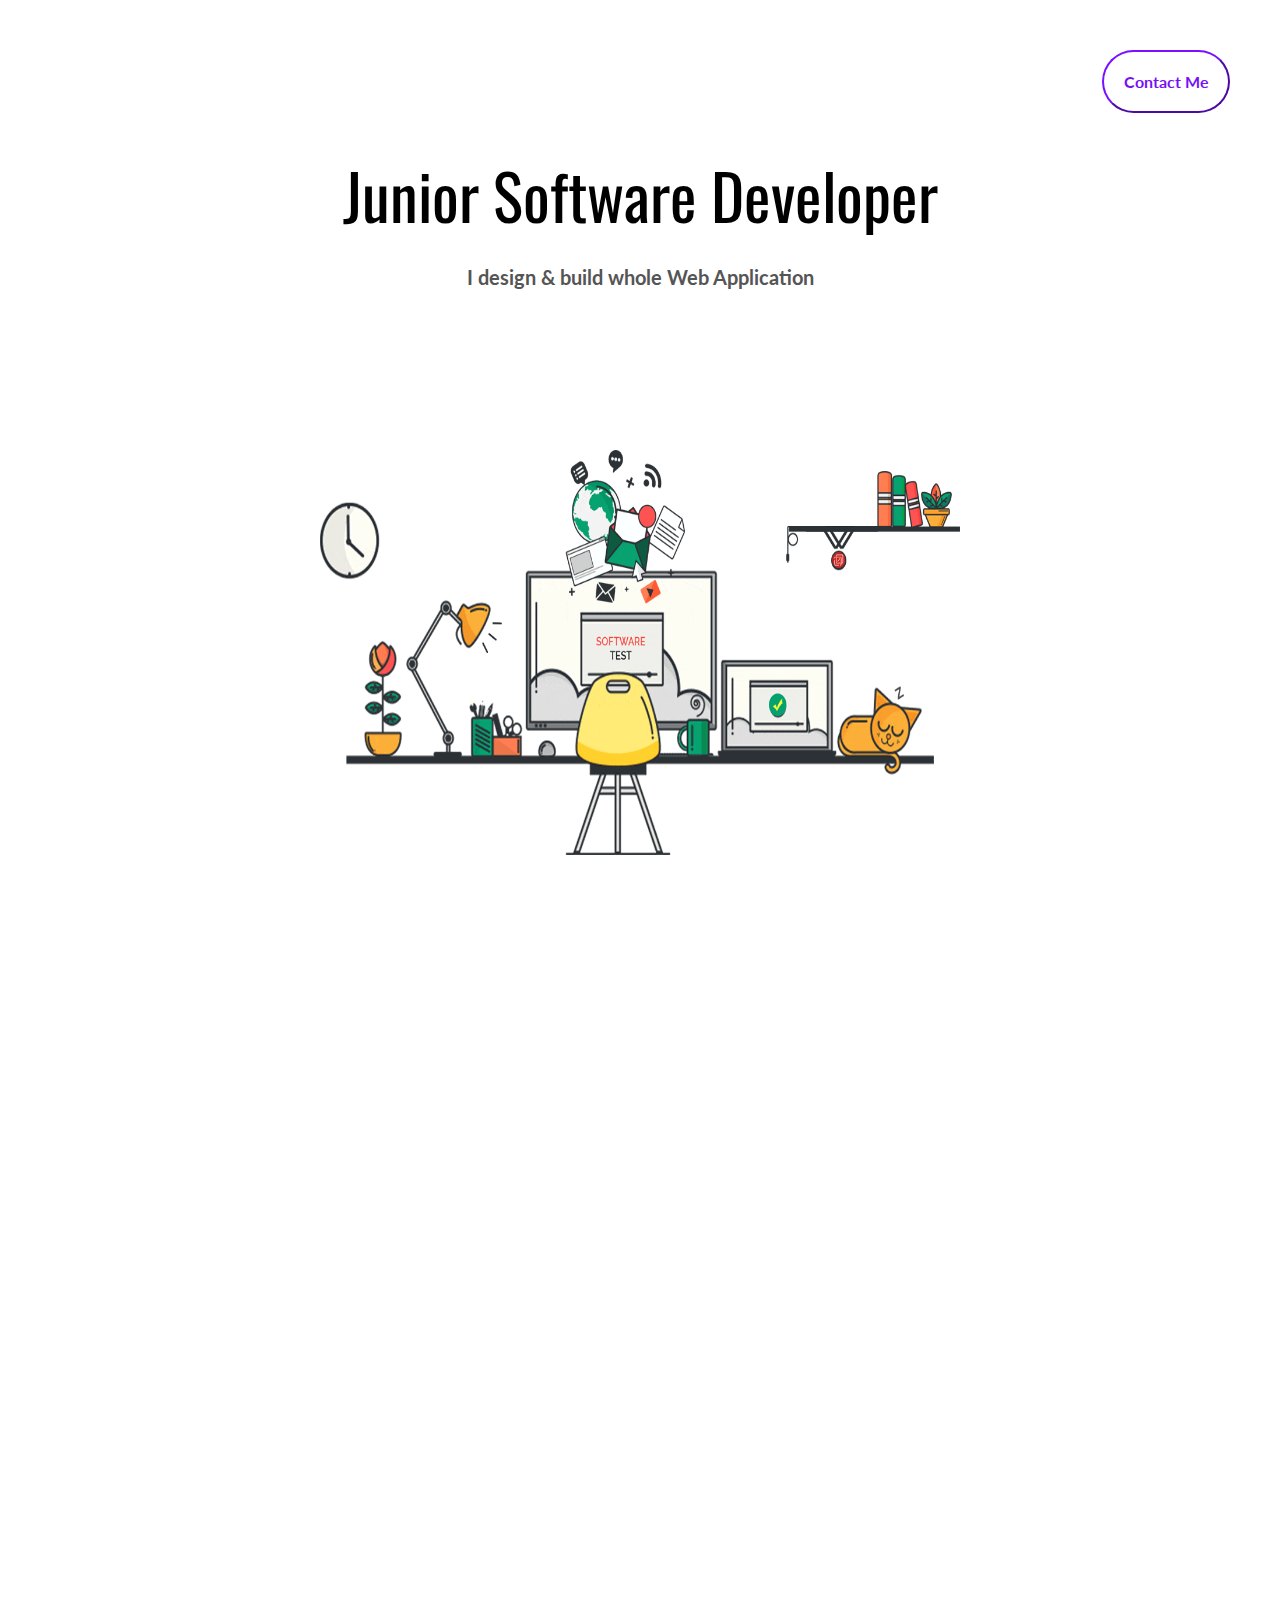
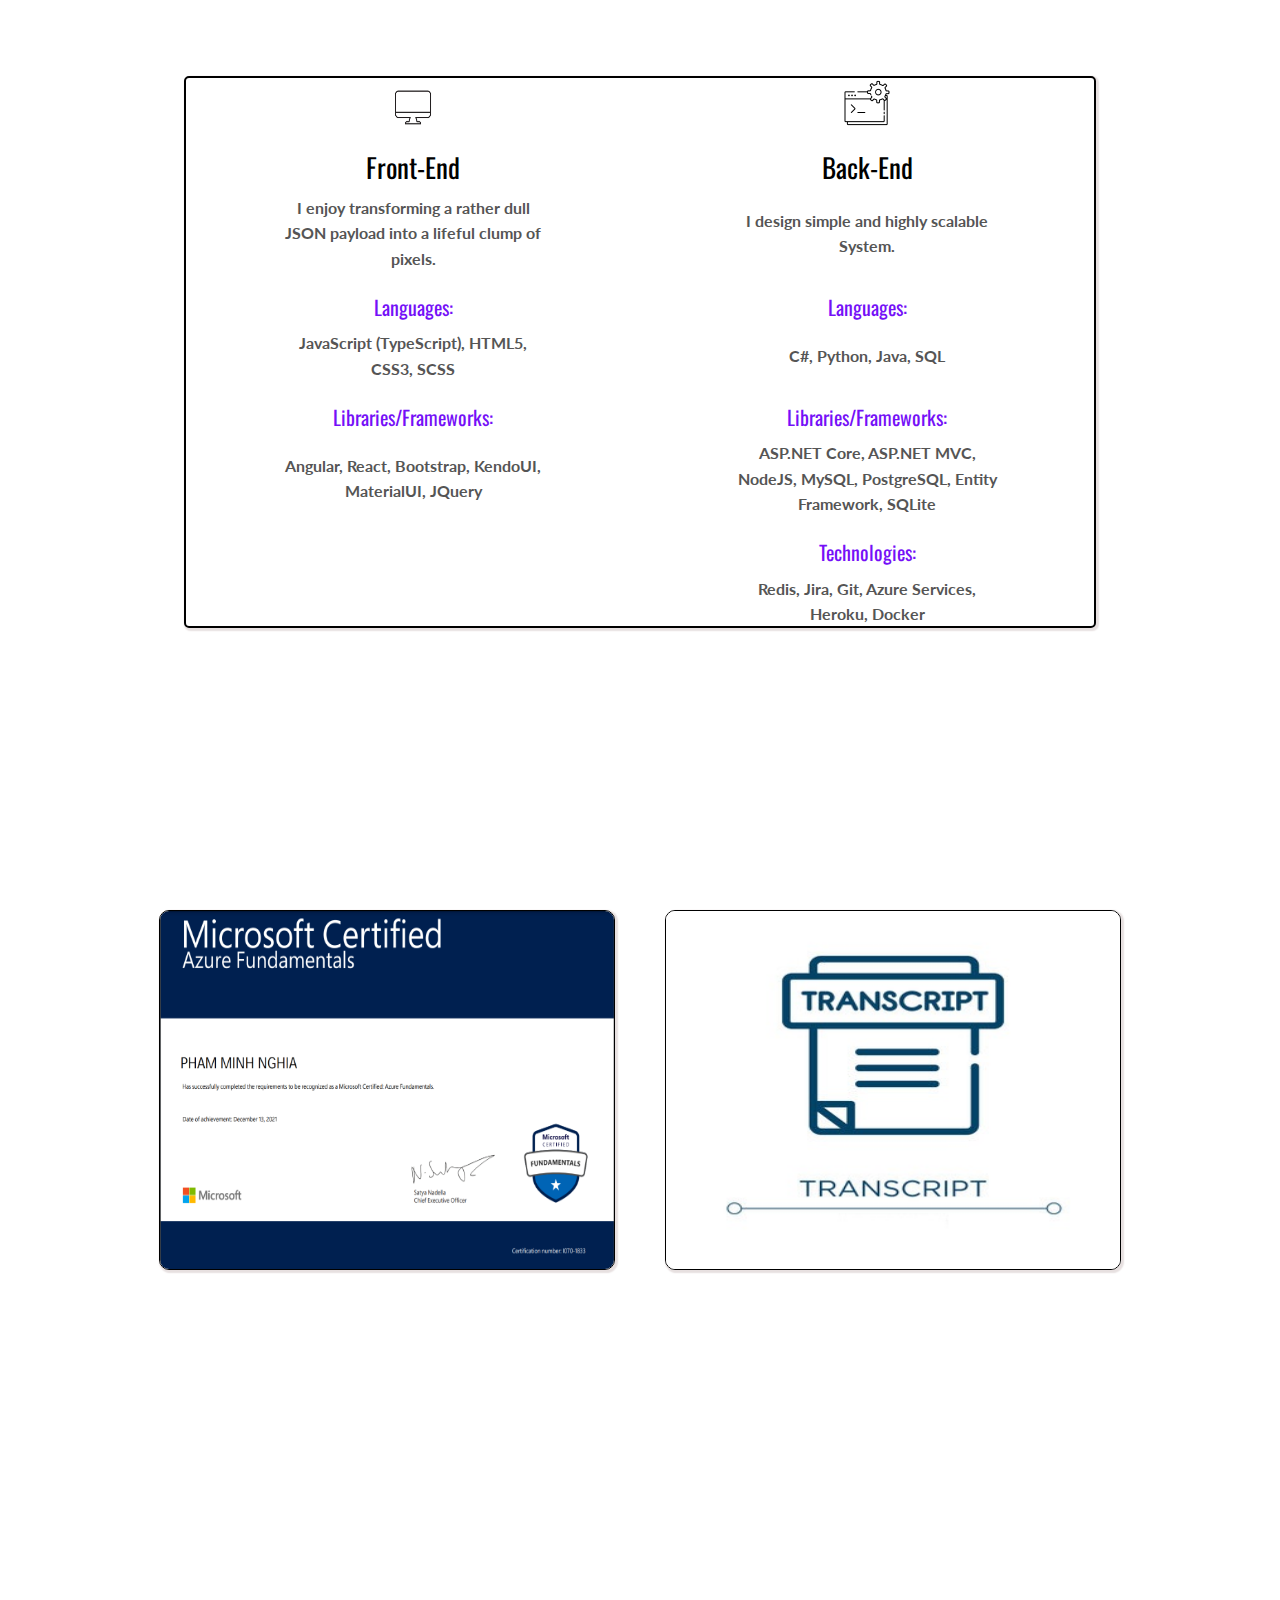
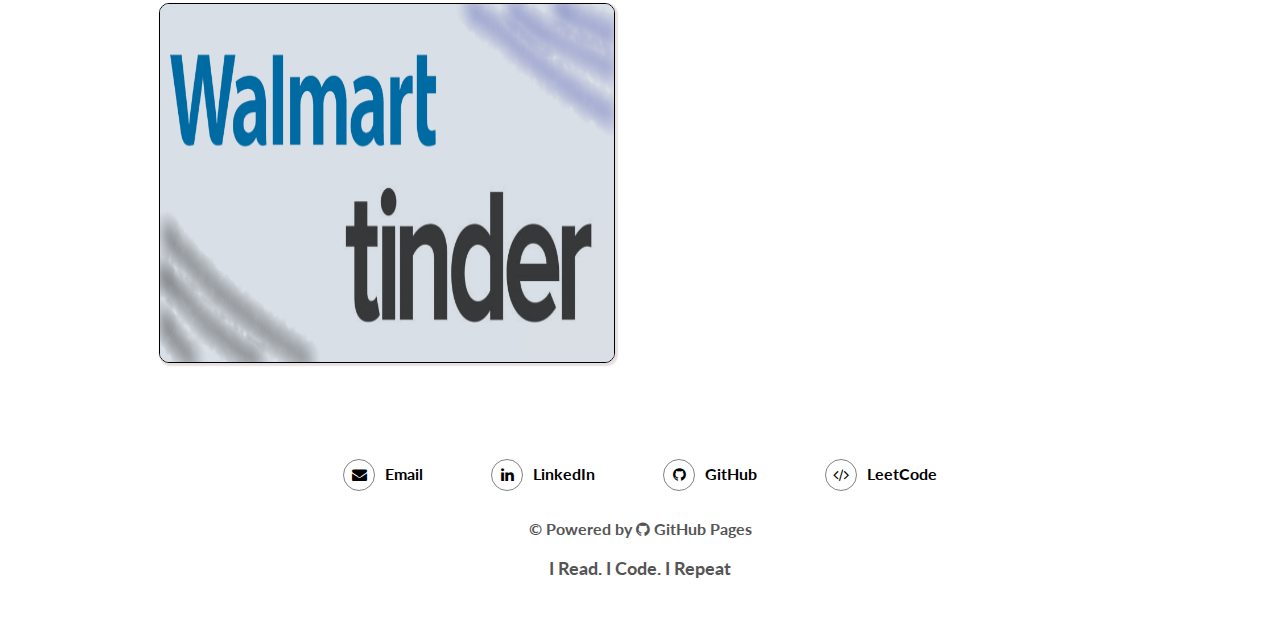
==== commit 5a66ba3d: "remove redundancies" ====
--- a/index.html
+++ b/index.html
@@ -12,7 +12,7 @@
 
   <title>NP Portfolio</title>  
 
-<link href="./main.d8e0d294.css" rel="stylesheet">
+<link href="./main.css" rel="stylesheet">
 </head>
 <body class="">
 <main class="content-wrapper">
@@ -43,13 +43,13 @@
 
         <div class="col-md-8">
           <h3 class="text-white">
-            Bonjour! I'm Nghia. It's my pleasure to have you here. 
+            Bonjour! My name is Keith Pham. It's my pleasure to have you here. 
           </h3>
           <p>
-            I'm a Software Developer who have been working in the industry for about half a year.
+            I'm a Software Developer who have been working in the industry for more than a year.
             My coding journey started since I was a freshman in High-School.
             I have taken part in multiple coding competitions, and web-development projects. 
-            As a result, I have experienced in coding as a Front-End, Back-End, and Full-Stack Developer.
+            As a result, I have experienced in coding as a Full-Stack Developer.
           </p>
           <p>
             I'm also interested in other disciplines such as Cloud-Computing, DevOps,
@@ -60,10 +60,10 @@
             My motivation kick-starts learning processes; My passion keeps the processes going.        
           </p>
           <p>
-            You can learn more about my experience and story in the Resume attached right below:
-          </p>
-          <p>
-            <a class="link-info" href="./assets/pdf/Nghia-Pham-Resume.pdf" target="_blank">
+            You can learn more about my experience in the Resume attached right below:
+          </p>
+          <p>
+            <a class="link-info" href="./assets/pdf/Keith-Pham-Resume.pdf" target="_blank">
               My resume (pdf 130kb) 
             </a>
             <!-- <a class="link-info" style="padding-left: 20px;" href="./assets/pdf/CV.pdf" target="_blank">
@@ -111,10 +111,10 @@
 
     <!-- Languages Detail-->
     <div class="grid-item">
-      JavaScript, HTML5, CSS3, SCSS
-    </div>
-    <div class="grid-item">
-      C#, Java, SQL
+      JavaScript (TypeScript), HTML5, CSS3, SCSS
+    </div>
+    <div class="grid-item">
+      C#, Python, Java, SQL
     </div>
 
     <!-- Lib/Frame Title -->
@@ -130,7 +130,7 @@
       Angular, React, Bootstrap, KendoUI, MaterialUI, JQuery
     </div>
     <div class="grid-item">
-      ASP.NET Core, ASP.NET MVC, Nest JS, MySQL, PostgreSQL, Entity Framework, SQLite
+      ASP.NET Core, ASP.NET MVC, NodeJS, MySQL, PostgreSQL, Entity Framework, SQLite
     </div>
 
     <!-- Tech Title -->
@@ -289,6 +289,6 @@
      scrollRevelation('.card');
   });
 </script>
-<script type="text/javascript" src="./main.bc58148c.js"></script></body>
+<script type="text/javascript" src="./main.js"></script></body>
 
 </html>--- a/main.css
+++ b/main.css
@@ -0,0 +1,328 @@
+@import url(https://fonts.googleapis.com/css?family=Lato:400,700|Oswald);@import url(https://maxcdn.bootstrapcdn.com/font-awesome/4.7.0/css/font-awesome.min.css);/*!
+ * Bootstrap v3.3.7 (http://getbootstrap.com)
+ * Copyright 2011-2016 Twitter, Inc.
+ * Licensed under MIT (https://github.com/twbs/bootstrap/blob/master/LICENSE)
+ */
+/*! normalize.css v3.0.3 | MIT License | github.com/necolas/normalize.css */
+html{
+    font-family:sans-serif;
+    -ms-text-size-adjust:100%;
+    -webkit-text-size-adjust:100%;
+}
+body{margin:0;}
+article,aside,details,figcaption,figure,footer,header,hgroup,main,menu,nav,section,summary{display:block}audio,canvas,progress,video{display:inline-block;vertical-align:baseline}audio:not([controls]){display:none;height:0}[hidden],template{display:none}a{background-color:transparent}a:active,a:hover{outline:0}abbr[title]{border-bottom:1px dotted}b,strong{font-weight:700}dfn{font-style:italic}h1{font-size:2em;margin:.67em 0}mark{background:#ff0;color:#000}small{font-size:80%}sub,sup{font-size:75%;line-height:0;position:relative;vertical-align:baseline}sup{top:-.5em}sub{bottom:-.25em}img{border:0}svg:not(:root){overflow:hidden}figure{margin:1em 40px}hr{box-sizing:content-box;height:0}pre{overflow:auto}code,kbd,pre,samp{font-family:monospace,monospace;font-size:1em}button,input,optgroup,select,textarea{color:inherit;font:inherit;margin:0}button{overflow:visible}button,select{text-transform:none}button,html input[type=button],input[type=reset],input[type=submit]{-webkit-appearance:button;cursor:pointer}button[disabled],html input[disabled]{cursor:default}button::-moz-focus-inner,input::-moz-focus-inner{border:0;padding:0}input{line-height:normal}input[type=checkbox],input[type=radio]{box-sizing:border-box;padding:0}input[type=number]::-webkit-inner-spin-button,input[type=number]::-webkit-outer-spin-button{height:auto}input[type=search]{-webkit-appearance:textfield;box-sizing:content-box}input[type=search]::-webkit-search-cancel-button,input[type=search]::-webkit-search-decoration{-webkit-appearance:none}fieldset{border:1px solid silver;margin:0 2px;padding:.35em .625em .75em}textarea{overflow:auto}optgroup{font-weight:700}table{border-collapse:collapse;border-spacing:0}td,th{padding:0}
+
+/*! Source: https://github.com/h5bp/html5-boilerplate/blob/master/src/css/main.css */@media print{*,:after,:before{background:transparent!important;color:#000!important;box-shadow:none!important;text-shadow:none!important}a,a:visited{text-decoration:underline}a[href]:after{content:" (" attr(href) ")"}abbr[title]:after{content:" (" attr(title) ")"}a[href^="#"]:after,a[href^="javascript:"]:after{content:""}blockquote,pre{border:1px solid #999;page-break-inside:avoid}thead{display:table-header-group}img,tr{page-break-inside:avoid}img{max-width:100%!important}h2,h3,p{orphans:3;widows:3}h2,h3{page-break-after:avoid}.navbar{display:none}.btn>.caret,.dropup>.btn>.caret{border-top-color:#000!important}.label{border:1px solid #000}.table{border-collapse:collapse!important}.table td,.table th{background-color:#FFFFFF!important}.table-bordered td,.table-bordered th{border:1px solid #ddd!important}}*,:after,:before{-webkit-box-sizing:border-box;-moz-box-sizing:border-box;box-sizing:border-box}html{font-size:10px;-webkit-tap-highlight-color:transparent}body{font-family:Lato,Helvetica,Arial,sans-serif;font-size:16px;line-height:1.58;color:#555;background-color:#FFFFFF}button,input,select,textarea{font-family:inherit;font-size:inherit;line-height:inherit}a{color:#FFFFFF;text-decoration:none}a:focus,a:hover{color:#b30043;text-decoration:underline}a:focus{outline:5px auto -webkit-focus-ring-color;outline-offset:-2px}figure{margin:0}img{vertical-align:middle}
+
+.ml-5 {
+    margin-right: 5vw;
+}
+.img-responsive{
+    display:block;
+    max-width:200px;
+    height:auto;
+    border: 2px solid #FFE484;
+}
+.img-rounded{
+    border-radius:6px
+}
+
+.btn-contact {
+    position: absolute;
+    right: 0;
+    width: 10vw;
+    height: 7vh;
+    margin: 50px 50px 50px;
+}
+.btn-view {
+    color:#FFFFFF;
+    background-color:#141C3A;
+    border-radius:50px;
+    /* border-color:#7510F7; */
+    border: 1px solid #7510F7;
+
+    transition: 500ms;
+    width: 40%;
+    height: 15%;
+}
+
+.btn-view:hover {
+    color:#FFFFFF;
+    background-color: #7510F7;
+    border-radius:50px;
+    border-color:#7510F7;
+}
+.intro-param{
+    font-size: 18px;
+    text-align: center;
+}
+.img-thumbnail{padding:4px;line-height:1.58;background-color:#FFFFFF;border:1px solid #ddd;border-radius:4px;-webkit-transition:all .2s ease-in-out;-o-transition:all .2s ease-in-out;transition:all .2s ease-in-out;display:inline-block;max-width:100%;height:auto}.img-circle{border-radius:50%}hr{margin-top:25px;margin-bottom:25px;border:0;border-top:1px solid #eee}.sr-only{position:absolute;width:1px;height:1px;margin:-1px;padding:0;overflow:hidden;clip:rect(0,0,0,0);border:0}.sr-only-focusable:active,.sr-only-focusable:focus{position:static;width:auto;height:auto;margin:0;overflow:visible;clip:auto}[role=button]{cursor:pointer}.h1,.h2,.h3,.h4,.h5,.h6,h1,h2,h3,h4,h5,h6{font-family:Oswald,Helvetica,Arial,sans-serif;font-weight:400;line-height:1.1;color:#000}.h1 .small,.h1 small,.h2 .small,.h2 small,.h3 .small,.h3 small,.h4 .small,.h4 small,.h5 .small,.h5 small,.h6 .small,.h6 small,h1 .small,h1 small,h2 .small,h2 small,h3 .small,h3 small,h4 .small,h4 small,h5 .small,h5 small,h6 .small,h6 small{font-weight:400;line-height:1;color:#777}.h1,.h2,.h3,h1,h2,h3{margin-top:25px;margin-bottom:12.5px}.h1 .small,.h1 small,.h2 .small,.h2 small,.h3 .small,.h3 small,h1 .small,h1 small,h2 .small,h2 small,h3 .small,h3 small{font-size:65%}.h4,.h5,.h6,h4,h5,h6{margin-top:12.5px;margin-bottom:12.5px}.h4 .small,.h4 small,.h5 .small,.h5 small,.h6 .small,.h6 small,h4 .small,h4 small,h5 .small,h5 small,h6 .small,h6 small{font-size:75%}.h1,h1{font-size:63px}.h2,h2{font-size:27px}.h3,.h4,h3,h4{font-size:20px}.h5,h5{font-size:18px}.h6,h6{font-size:14px}p{margin:0 0 12.5px}.lead{margin-bottom:25px;font-size:18px;font-weight:300;line-height:1.4}@media (min-width:768px){.lead{font-size:24px}}.small,small{font-size:87%}.mark,mark{background-color:#fcf8e3;padding:.2em}.text-left{text-align:left}.text-right{text-align:right}
+.text-center{
+    /* font-size: 20px; */
+    text-align:center;
+}
+.margin-text {
+    margin-left: 20vw;
+    margin-right: 20vw;
+}
+.secondary-header {
+    padding-top: 20px;
+    font-size: 20px;
+}
+.link-info {
+    color: #FFE484;
+}
+.ava-ml-55{
+    margin-left: 0px;
+}
+.text-justify{text-align:justify}.text-nowrap{white-space:nowrap}.text-lowercase{text-transform:lowercase}.initialism,.text-uppercase{text-transform:uppercase}.text-capitalize{text-transform:capitalize}.text-muted{color:#777}.text-primary{color:#FFFFFF}a.text-primary:focus,a.text-primary:hover{color:#cc004d}.text-success{color:#FFFFFF}a.text-success:focus,a.text-success:hover{color:#e6e6e6}.text-info{color:#31708f}a.text-info:focus,a.text-info:hover{color:#245269}.text-warning{color:#8a6d3b}a.text-warning:focus,a.text-warning:hover{color:#66512c}.text-danger{color:#FFFFFF}a.text-danger:focus,a.text-danger:hover{color:#e6e6e6}.bg-primary{color:#FFFFFF;background-color:#FFFFFF}a.bg-primary:focus,a.bg-primary:hover{background-color:#cc004d}.bg-success{background-color:#87e329}a.bg-success:focus,a.bg-success:hover{background-color:#6dc019}.bg-info{background-color:#d9edf7}a.bg-info:focus,a.bg-info:hover{background-color:#afd9ee}.bg-warning{background-color:#fcf8e3}a.bg-warning:focus,a.bg-warning:hover{background-color:#f7ecb5}.bg-danger{background-color:#ff2c74}a.bg-danger:focus,a.bg-danger:hover{background-color:#f80055}.page-header{padding-bottom:11.5px;margin:50px 0 25px;border-bottom:1px solid #eee}ol,ul{margin-top:0;margin-bottom:12.5px}ol ol,ol ul,ul ol,ul ul{margin-bottom:0}.list-inline,.list-unstyled{padding-left:0;list-style:none}.list-inline{margin-left:-5px}.list-inline>li{display:inline-block;padding-left:5px;padding-right:5px}dl{margin-top:0;margin-bottom:25px}dd,dt{line-height:1.58}dt{font-weight:700}dd{margin-left:0}.dl-horizontal dd:after,.dl-horizontal dd:before{content:" ";display:table}.dl-horizontal dd:after{clear:both}@media (min-width:768px){.dl-horizontal dt{float:left;width:160px;clear:left;text-align:right;overflow:hidden;text-overflow:ellipsis;white-space:nowrap}.dl-horizontal dd{margin-left:180px}}abbr[data-original-title],abbr[title]{cursor:help;border-bottom:1px dotted #777}.initialism{font-size:90%}blockquote{padding:12.5px 25px;margin:0 0 25px;font-size:20px;border-left:5px solid #eee}blockquote ol:last-child,blockquote p:last-child,blockquote ul:last-child{margin-bottom:0}blockquote .small,blockquote footer,blockquote small{display:block;font-size:80%;line-height:1.58;color:#777}blockquote .small:before,blockquote footer:before,blockquote small:before{content:"\2014   \A0"}.blockquote-reverse,blockquote.pull-right{padding-right:15px;padding-left:0;border-right:5px solid #eee;border-left:0;text-align:right}.blockquote-reverse .small:before,.blockquote-reverse footer:before,.blockquote-reverse small:before,blockquote.pull-right .small:before,blockquote.pull-right footer:before,blockquote.pull-right small:before{content:""}.blockquote-reverse .small:after,.blockquote-reverse footer:after,.blockquote-reverse small:after,blockquote.pull-right .small:after,blockquote.pull-right footer:after,blockquote.pull-right small:after{content:"\A0   \2014"}address{margin-bottom:25px;font-style:normal;line-height:1.58}code,kbd,pre,samp{font-family:Menlo,Monaco,Consolas,Courier New,monospace}code{color:#c7254e;background-color:#f9f2f4;border-radius:4px}code,kbd{padding:2px 4px;font-size:90%}kbd{color:#FFFFFF;background-color:#333;border-radius:3px;box-shadow:inset 0 -1px 0 rgba(0,0,0,.25)}kbd kbd{padding:0;font-size:100%;font-weight:700;box-shadow:none}pre{display:block;padding:12px;margin:0 0 12.5px;font-size:15px;line-height:1.58;word-break:break-all;word-wrap:break-word;color:#333;background-color:#f5f5f5;border:1px solid #ccc;border-radius:4px}pre code{padding:0;font-size:inherit;color:inherit;white-space:pre-wrap;background-color:transparent;border-radius:0}.pre-scrollable{max-height:340px;overflow-y:scroll}
+.container{
+    margin-right:auto;margin-left:auto;padding-left:15px;padding-right:15px
+}
+.container:after,.container:before{
+    content:" ";display:table
+}.container:after{
+    clear:both
+}
+@media (min-width:768px){.container{width:750px}}
+@media (min-width:992px){.container{width:970px}}
+@media (min-width:1200px){
+    .container{width:1170px}
+}
+.container-fluid{
+    margin-right:auto;margin-left:auto;padding-left:15px;padding-right:15px
+}
+.container-fluid:after,.container-fluid:before{
+    content:" ";display:table
+}
+.container-fluid:after{
+    clear:both
+}
+.row{
+    margin-left:10vw;
+    margin-right:10vw;
+}
+.row:after,.row:before{content:" ";display:table}.row:after{clear:both}.col-lg-1,.col-lg-2,.col-lg-3,.col-lg-4,.col-lg-5,.col-lg-6,.col-lg-7,.col-lg-8,.col-lg-9,.col-lg-10,.col-lg-11,.col-lg-12,.col-md-1,.col-md-2,.col-md-3,.col-md-4,.col-md-5,.col-md-6,.col-md-7,.col-md-8,.col-md-9,.col-md-10,.col-md-11,.col-md-12,.col-sm-1,.col-sm-2,.col-sm-3,.col-sm-4,.col-sm-5,.col-sm-6,.col-sm-7,.col-sm-8,.col-sm-9,.col-sm-10,.col-sm-11,.col-sm-12,.col-xs-1,.col-xs-2,.col-xs-3,.col-xs-4,.col-xs-5,.col-xs-6,.col-xs-7,.col-xs-8,.col-xs-9,.col-xs-10,.col-xs-11,.col-xs-12{position:relative;min-height:1px;padding-left:15px;padding-right:15px}.col-xs-1,.col-xs-2,.col-xs-3,.col-xs-4,.col-xs-5,.col-xs-6,.col-xs-7,.col-xs-8,.col-xs-9,.col-xs-10,.col-xs-11,.col-xs-12{float:left}.col-xs-1{width:8.33333%}.col-xs-2{width:16.66667%}.col-xs-3{width:25%}.col-xs-4{width:33.33333%}.col-xs-5{width:41.66667%}.col-xs-6{width:50%}.col-xs-7{width:58.33333%}.col-xs-8{width:66.66667%}.col-xs-9{width:75%}.col-xs-10{width:83.33333%}.col-xs-11{width:91.66667%}.col-xs-12{width:100%}.col-xs-pull-0{right:auto}.col-xs-pull-1{right:8.33333%}.col-xs-pull-2{right:16.66667%}.col-xs-pull-3{right:25%}.col-xs-pull-4{right:33.33333%}.col-xs-pull-5{right:41.66667%}.col-xs-pull-6{right:50%}.col-xs-pull-7{right:58.33333%}.col-xs-pull-8{right:66.66667%}.col-xs-pull-9{right:75%}.col-xs-pull-10{right:83.33333%}.col-xs-pull-11{right:91.66667%}.col-xs-pull-12{right:100%}.col-xs-push-0{left:auto}.col-xs-push-1{left:8.33333%}.col-xs-push-2{left:16.66667%}.col-xs-push-3{left:25%}.col-xs-push-4{left:33.33333%}.col-xs-push-5{left:41.66667%}.col-xs-push-6{left:50%}.col-xs-push-7{left:58.33333%}.col-xs-push-8{left:66.66667%}.col-xs-push-9{left:75%}.col-xs-push-10{left:83.33333%}.col-xs-push-11{left:91.66667%}.col-xs-push-12{left:100%}.col-xs-offset-0{margin-left:0}.col-xs-offset-1{margin-left:8.33333%}.col-xs-offset-2{margin-left:16.66667%}.col-xs-offset-3{margin-left:25%}.col-xs-offset-4{margin-left:33.33333%}.col-xs-offset-5{margin-left:41.66667%}.col-xs-offset-6{margin-left:50%}.col-xs-offset-7{margin-left:58.33333%}.col-xs-offset-8{margin-left:66.66667%}.col-xs-offset-9{margin-left:75%}.col-xs-offset-10{margin-left:83.33333%}.col-xs-offset-11{margin-left:91.66667%}.col-xs-offset-12{margin-left:100%}@media (min-width:768px){.col-sm-1,.col-sm-2,.col-sm-3,.col-sm-4,.col-sm-5,.col-sm-6,.col-sm-7,.col-sm-8,.col-sm-9,.col-sm-10,.col-sm-11,.col-sm-12{float:left}.col-sm-1{width:8.33333%}.col-sm-2{width:16.66667%}.col-sm-3{width:25%}.col-sm-4{width:33.33333%}.col-sm-5{width:41.66667%}.col-sm-6{width:50%}.col-sm-7{width:58.33333%}.col-sm-8{width:66.66667%}.col-sm-9{width:75%}.col-sm-10{width:83.33333%}.col-sm-11{width:91.66667%}.col-sm-12{width:100%}.col-sm-pull-0{right:auto}.col-sm-pull-1{right:8.33333%}.col-sm-pull-2{right:16.66667%}.col-sm-pull-3{right:25%}.col-sm-pull-4{right:33.33333%}.col-sm-pull-5{right:41.66667%}.col-sm-pull-6{right:50%}.col-sm-pull-7{right:58.33333%}.col-sm-pull-8{right:66.66667%}.col-sm-pull-9{right:75%}.col-sm-pull-10{right:83.33333%}.col-sm-pull-11{right:91.66667%}.col-sm-pull-12{right:100%}.col-sm-push-0{left:auto}.col-sm-push-1{left:8.33333%}.col-sm-push-2{left:16.66667%}.col-sm-push-3{left:25%}.col-sm-push-4{left:33.33333%}.col-sm-push-5{left:41.66667%}.col-sm-push-6{left:50%}.col-sm-push-7{left:58.33333%}.col-sm-push-8{left:66.66667%}.col-sm-push-9{left:75%}.col-sm-push-10{left:83.33333%}.col-sm-push-11{left:91.66667%}.col-sm-push-12{left:100%}.col-sm-offset-0{margin-left:0}.col-sm-offset-1{margin-left:8.33333%}.col-sm-offset-2{margin-left:16.66667%}.col-sm-offset-3{margin-left:25%}.col-sm-offset-4{margin-left:33.33333%}.col-sm-offset-5{margin-left:41.66667%}.col-sm-offset-6{margin-left:50%}.col-sm-offset-7{margin-left:58.33333%}.col-sm-offset-8{margin-left:66.66667%}.col-sm-offset-9{margin-left:75%}.col-sm-offset-10{margin-left:83.33333%}.col-sm-offset-11{margin-left:91.66667%}.col-sm-offset-12{margin-left:100%}}@media (min-width:992px){.col-md-1,.col-md-2,.col-md-3,.col-md-4,.col-md-5,.col-md-6,.col-md-7,.col-md-8,.col-md-9,.col-md-10,.col-md-11,.col-md-12{float:left}.col-md-1{width:8.33333%}.col-md-2{width:16.66667%}.col-md-3{width:25%}.col-md-4{width:33.33333%}.col-md-5{width:41.66667%}.col-md-6{width:50%}.col-md-7{width:58.33333%}.col-md-8{width:66.66667%}.col-md-9{width:75%}.col-md-10{width:83.33333%}.col-md-11{width:91.66667%}.col-md-12{width:100%}.col-md-pull-0{right:auto}.col-md-pull-1{right:8.33333%}.col-md-pull-2{right:16.66667%}.col-md-pull-3{right:25%}.col-md-pull-4{right:33.33333%}.col-md-pull-5{right:41.66667%}.col-md-pull-6{right:50%}.col-md-pull-7{right:58.33333%}.col-md-pull-8{right:66.66667%}.col-md-pull-9{right:75%}.col-md-pull-10{right:83.33333%}.col-md-pull-11{right:91.66667%}.col-md-pull-12{right:100%}.col-md-push-0{left:auto}.col-md-push-1{left:8.33333%}.col-md-push-2{left:16.66667%}.col-md-push-3{left:25%}.col-md-push-4{left:33.33333%}.col-md-push-5{left:41.66667%}.col-md-push-6{left:50%}.col-md-push-7{left:58.33333%}.col-md-push-8{left:66.66667%}.col-md-push-9{left:75%}.col-md-push-10{left:83.33333%}.col-md-push-11{left:91.66667%}.col-md-push-12{left:100%}.col-md-offset-0{margin-left:0}.col-md-offset-1{margin-left:8.33333%}.col-md-offset-2{margin-left:16.66667%}.col-md-offset-3{margin-left:25%}.col-md-offset-4{margin-left:33.33333%}.col-md-offset-5{margin-left:41.66667%}.col-md-offset-6{margin-left:50%}.col-md-offset-7{margin-left:58.33333%}.col-md-offset-8{margin-left:66.66667%}.col-md-offset-9{margin-left:75%}.col-md-offset-10{margin-left:83.33333%}.col-md-offset-11{margin-left:91.66667%}.col-md-offset-12{margin-left:100%}}@media (min-width:1200px){.col-lg-1,.col-lg-2,.col-lg-3,.col-lg-4,.col-lg-5,.col-lg-6,.col-lg-7,.col-lg-8,.col-lg-9,.col-lg-10,.col-lg-11,.col-lg-12{float:left}.col-lg-1{width:8.33333%}.col-lg-2{width:16.66667%}.col-lg-3{width:25%}.col-lg-4{width:33.33333%}.col-lg-5{width:41.66667%}.col-lg-6{width:50%}.col-lg-7{width:58.33333%}.col-lg-8{width:66.66667%}.col-lg-9{width:75%}.col-lg-10{width:83.33333%}.col-lg-11{width:91.66667%}.col-lg-12{width:100%}.col-lg-pull-0{right:auto}.col-lg-pull-1{right:8.33333%}.col-lg-pull-2{right:16.66667%}.col-lg-pull-3{right:25%}.col-lg-pull-4{right:33.33333%}.col-lg-pull-5{right:41.66667%}.col-lg-pull-6{right:50%}.col-lg-pull-7{right:58.33333%}.col-lg-pull-8{right:66.66667%}.col-lg-pull-9{right:75%}.col-lg-pull-10{right:83.33333%}.col-lg-pull-11{right:91.66667%}.col-lg-pull-12{right:100%}.col-lg-push-0{left:auto}.col-lg-push-1{left:8.33333%}.col-lg-push-2{left:16.66667%}.col-lg-push-3{left:25%}.col-lg-push-4{left:33.33333%}.col-lg-push-5{left:41.66667%}.col-lg-push-6{left:50%}.col-lg-push-7{left:58.33333%}.col-lg-push-8{left:66.66667%}.col-lg-push-9{left:75%}.col-lg-push-10{left:83.33333%}.col-lg-push-11{left:91.66667%}.col-lg-push-12{left:100%}.col-lg-offset-0{margin-left:0}.col-lg-offset-1{margin-left:8.33333%}.col-lg-offset-2{margin-left:16.66667%}.col-lg-offset-3{margin-left:25%}.col-lg-offset-4{margin-left:33.33333%}.col-lg-offset-5{margin-left:41.66667%}.col-lg-offset-6{margin-left:50%}.col-lg-offset-7{margin-left:58.33333%}.col-lg-offset-8{margin-left:66.66667%}.col-lg-offset-9{margin-left:75%}.col-lg-offset-10{margin-left:83.33333%}.col-lg-offset-11{margin-left:91.66667%}.col-lg-offset-12{margin-left:100%}}table{background-color:transparent}caption{padding-top:8px;padding-bottom:8px;color:#777}caption,th{text-align:left}.table{width:100%;max-width:100%;margin-bottom:25px}.table>tbody>tr>td,.table>tbody>tr>th,.table>tfoot>tr>td,.table>tfoot>tr>th,.table>thead>tr>td,.table>thead>tr>th{padding:8px;line-height:1.58;vertical-align:top;border-top:1px solid #ddd}.table>thead>tr>th{vertical-align:bottom;border-bottom:2px solid #ddd}.table>caption+thead>tr:first-child>td,.table>caption+thead>tr:first-child>th,.table>colgroup+thead>tr:first-child>td,.table>colgroup+thead>tr:first-child>th,.table>thead:first-child>tr:first-child>td,.table>thead:first-child>tr:first-child>th{border-top:0}.table>tbody+tbody{border-top:2px solid #ddd}.table .table{background-color:#FFFFFF}.table-condensed>tbody>tr>td,.table-condensed>tbody>tr>th,.table-condensed>tfoot>tr>td,.table-condensed>tfoot>tr>th,.table-condensed>thead>tr>td,.table-condensed>thead>tr>th{padding:5px}.table-bordered,.table-bordered>tbody>tr>td,.table-bordered>tbody>tr>th,.table-bordered>tfoot>tr>td,.table-bordered>tfoot>tr>th,.table-bordered>thead>tr>td,.table-bordered>thead>tr>th{border:1px solid #ddd}.table-bordered>thead>tr>td,.table-bordered>thead>tr>th{border-bottom-width:2px}.table-striped>tbody>tr:nth-of-type(odd){background-color:#f9f9f9}.table-hover>tbody>tr:hover{background-color:#f5f5f5}table col[class*=col-]{position:static;float:none;display:table-column}table td[class*=col-],table th[class*=col-]{position:static;float:none;display:table-cell}.table>tbody>tr.active>td,.table>tbody>tr.active>th,.table>tbody>tr>td.active,.table>tbody>tr>th.active,.table>tfoot>tr.active>td,.table>tfoot>tr.active>th,.table>tfoot>tr>td.active,.table>tfoot>tr>th.active,.table>thead>tr.active>td,.table>thead>tr.active>th,.table>thead>tr>td.active,.table>thead>tr>th.active{background-color:#f5f5f5}.table-hover>tbody>tr.active:hover>td,.table-hover>tbody>tr.active:hover>th,.table-hover>tbody>tr:hover>.active,.table-hover>tbody>tr>td.active:hover,.table-hover>tbody>tr>th.active:hover{background-color:#e8e8e8}.table>tbody>tr.success>td,.table>tbody>tr.success>th,.table>tbody>tr>td.success,.table>tbody>tr>th.success,.table>tfoot>tr.success>td,.table>tfoot>tr.success>th,.table>tfoot>tr>td.success,.table>tfoot>tr>th.success,.table>thead>tr.success>td,.table>thead>tr.success>th,.table>thead>tr>td.success,.table>thead>tr>th.success{background-color:#87e329}.table-hover>tbody>tr.success:hover>td,.table-hover>tbody>tr.success:hover>th,.table-hover>tbody>tr:hover>.success,.table-hover>tbody>tr>td.success:hover,.table-hover>tbody>tr>th.success:hover{background-color:#7ad61c}.table>tbody>tr.info>td,.table>tbody>tr.info>th,.table>tbody>tr>td.info,.table>tbody>tr>th.info,.table>tfoot>tr.info>td,.table>tfoot>tr.info>th,.table>tfoot>tr>td.info,.table>tfoot>tr>th.info,.table>thead>tr.info>td,.table>thead>tr.info>th,.table>thead>tr>td.info,.table>thead>tr>th.info{background-color:#d9edf7}.table-hover>tbody>tr.info:hover>td,.table-hover>tbody>tr.info:hover>th,.table-hover>tbody>tr:hover>.info,.table-hover>tbody>tr>td.info:hover,.table-hover>tbody>tr>th.info:hover{background-color:#c4e3f3}.table>tbody>tr.warning>td,.table>tbody>tr.warning>th,.table>tbody>tr>td.warning,.table>tbody>tr>th.warning,.table>tfoot>tr.warning>td,.table>tfoot>tr.warning>th,.table>tfoot>tr>td.warning,.table>tfoot>tr>th.warning,.table>thead>tr.warning>td,.table>thead>tr.warning>th,.table>thead>tr>td.warning,.table>thead>tr>th.warning{background-color:#fcf8e3}.table-hover>tbody>tr.warning:hover>td,.table-hover>tbody>tr.warning:hover>th,.table-hover>tbody>tr:hover>.warning,.table-hover>tbody>tr>td.warning:hover,.table-hover>tbody>tr>th.warning:hover{background-color:#faf2cc}.table>tbody>tr.danger>td,.table>tbody>tr.danger>th,.table>tbody>tr>td.danger,.table>tbody>tr>th.danger,.table>tfoot>tr.danger>td,.table>tfoot>tr.danger>th,.table>tfoot>tr>td.danger,.table>tfoot>tr>th.danger,.table>thead>tr.danger>td,.table>thead>tr.danger>th,.table>thead>tr>td.danger,.table>thead>tr>th.danger{background-color:#ff2c74}.table-hover>tbody>tr.danger:hover>td,.table-hover>tbody>tr.danger:hover>th,.table-hover>tbody>tr:hover>.danger,.table-hover>tbody>tr>td.danger:hover,.table-hover>tbody>tr>th.danger:hover{background-color:#ff1363}.table-responsive{overflow-x:auto;min-height:.01%}@media screen and (max-width:767px){.table-responsive{width:100%;margin-bottom:18.75px;overflow-y:hidden;-ms-overflow-style:-ms-autohiding-scrollbar;border:1px solid #ddd}.table-responsive>.table{margin-bottom:0}.table-responsive>.table>tbody>tr>td,.table-responsive>.table>tbody>tr>th,.table-responsive>.table>tfoot>tr>td,.table-responsive>.table>tfoot>tr>th,.table-responsive>.table>thead>tr>td,.table-responsive>.table>thead>tr>th{white-space:nowrap}.table-responsive>.table-bordered{border:0}.table-responsive>.table-bordered>tbody>tr>td:first-child,.table-responsive>.table-bordered>tbody>tr>th:first-child,.table-responsive>.table-bordered>tfoot>tr>td:first-child,.table-responsive>.table-bordered>tfoot>tr>th:first-child,.table-responsive>.table-bordered>thead>tr>td:first-child,.table-responsive>.table-bordered>thead>tr>th:first-child{border-left:0}.table-responsive>.table-bordered>tbody>tr>td:last-child,.table-responsive>.table-bordered>tbody>tr>th:last-child,.table-responsive>.table-bordered>tfoot>tr>td:last-child,.table-responsive>.table-bordered>tfoot>tr>th:last-child,.table-responsive>.table-bordered>thead>tr>td:last-child,.table-responsive>.table-bordered>thead>tr>th:last-child{border-right:0}.table-responsive>.table-bordered>tbody>tr:last-child>td,.table-responsive>.table-bordered>tbody>tr:last-child>th,.table-responsive>.table-bordered>tfoot>tr:last-child>td,.table-responsive>.table-bordered>tfoot>tr:last-child>th{border-bottom:0}}fieldset{margin:0;min-width:0}fieldset,legend{padding:0;border:0}legend{display:block;width:100%;margin-bottom:25px;font-size:24px;line-height:inherit;color:#333;border-bottom:1px solid #e5e5e5}label{display:inline-block;max-width:100%;margin-bottom:5px;font-weight:700}input[type=search]{-webkit-box-sizing:border-box;-moz-box-sizing:border-box;box-sizing:border-box}input[type=checkbox],input[type=radio]{margin:4px 0 0;margin-top:1px\9;line-height:normal}input[type=file]{display:block}input[type=range]{display:block;width:100%}select[multiple],select[size]{height:auto}input[type=checkbox]:focus,input[type=file]:focus,input[type=radio]:focus{outline:5px auto -webkit-focus-ring-color;outline-offset:-2px}output{padding-top:9px}.form-control,output{display:block;font-size:16px;line-height:1.58;color:#555}.form-control{width:100%;height:43px;padding:8px 16px;background-color:#eee;background-image:none;border:1px solid transparent;border-radius:4px;-webkit-box-shadow:inset 0 1px 1px rgba(0,0,0,.075);box-shadow:inset 0 1px 1px rgba(0,0,0,.075);-webkit-transition:border-color .15s ease-in-out,box-shadow .15s ease-in-out;-o-transition:border-color ease-in-out .15s,box-shadow ease-in-out .15s;transition:border-color .15s ease-in-out,box-shadow .15s ease-in-out}.form-control:focus{border-color:#66afe9;-webkit-box-shadow:inset 0 1px 1px rgba(0,0,0,.075),0 0 8px rgba(102,175,233,.6);box-shadow:inset 0 1px 1px rgba(0,0,0,.075),0 0 8px rgba(102,175,233,.6)}.form-control::-moz-placeholder{color:#999;opacity:1}.form-control:-ms-input-placeholder{color:#999}.form-control::-webkit-input-placeholder{color:#999}.form-control::-ms-expand{border:0;background-color:transparent}.form-control[disabled],.form-control[readonly],fieldset[disabled] .form-control{background-color:#eee;opacity:1}.form-control[disabled],fieldset[disabled] .form-control{cursor:not-allowed}textarea.form-control{height:auto}input[type=search]{-webkit-appearance:none}@media screen and (-webkit-min-device-pixel-ratio:0){input[type=date].form-control,input[type=datetime-local].form-control,input[type=month].form-control,input[type=time].form-control{line-height:43px}.input-group-sm>.input-group-btn>input[type=date].btn,.input-group-sm>.input-group-btn>input[type=datetime-local].btn,.input-group-sm>.input-group-btn>input[type=month].btn,.input-group-sm>.input-group-btn>input[type=time].btn,.input-group-sm>input[type=date].form-control,.input-group-sm>input[type=date].input-group-addon,.input-group-sm>input[type=datetime-local].form-control,.input-group-sm>input[type=datetime-local].input-group-addon,.input-group-sm>input[type=month].form-control,.input-group-sm>input[type=month].input-group-addon,.input-group-sm>input[type=time].form-control,.input-group-sm>input[type=time].input-group-addon,.input-group-sm input[type=date],.input-group-sm input[type=datetime-local],.input-group-sm input[type=month],.input-group-sm input[type=time],input[type=date].input-sm,input[type=datetime-local].input-sm,input[type=month].input-sm,input[type=time].input-sm{line-height:35px}.input-group-lg>.input-group-btn>input[type=date].btn,.input-group-lg>.input-group-btn>input[type=datetime-local].btn,.input-group-lg>.input-group-btn>input[type=month].btn,.input-group-lg>.input-group-btn>input[type=time].btn,.input-group-lg>input[type=date].form-control,.input-group-lg>input[type=date].input-group-addon,.input-group-lg>input[type=datetime-local].form-control,.input-group-lg>input[type=datetime-local].input-group-addon,.input-group-lg>input[type=month].form-control,.input-group-lg>input[type=month].input-group-addon,.input-group-lg>input[type=time].form-control,.input-group-lg>input[type=time].input-group-addon,.input-group-lg input[type=date],.input-group-lg input[type=datetime-local],.input-group-lg input[type=month],.input-group-lg input[type=time],input[type=date].input-lg,input[type=datetime-local].input-lg,input[type=month].input-lg,input[type=time].input-lg{line-height:53px}}.form-group{margin-bottom:15px}.checkbox,.radio{position:relative;display:block;margin-top:10px;margin-bottom:10px}.checkbox label,.radio label{min-height:25px;padding-left:20px;margin-bottom:0;font-weight:400;cursor:pointer}.checkbox-inline input[type=checkbox],.checkbox input[type=checkbox],.radio-inline input[type=radio],.radio input[type=radio]{position:absolute;margin-left:-20px;margin-top:4px\9}.checkbox+.checkbox,.radio+.radio{margin-top:-5px}.checkbox-inline,.radio-inline{position:relative;display:inline-block;padding-left:20px;margin-bottom:0;vertical-align:middle;font-weight:400;cursor:pointer}.checkbox-inline+.checkbox-inline,.radio-inline+.radio-inline{margin-top:0;margin-left:10px}.checkbox-inline.disabled,.checkbox.disabled label,.radio-inline.disabled,.radio.disabled label,fieldset[disabled] .checkbox-inline,fieldset[disabled] .checkbox label,fieldset[disabled] .radio-inline,fieldset[disabled] .radio label,fieldset[disabled] input[type=checkbox],fieldset[disabled] input[type=radio],input[type=checkbox].disabled,input[type=checkbox][disabled],input[type=radio].disabled,input[type=radio][disabled]{cursor:not-allowed}.form-control-static{padding-top:9px;padding-bottom:9px;margin-bottom:0;min-height:41px}.form-control-static.input-lg,.form-control-static.input-sm,.input-group-lg>.form-control-static.form-control,.input-group-lg>.form-control-static.input-group-addon,.input-group-lg>.input-group-btn>.form-control-static.btn,.input-group-sm>.form-control-static.form-control,.input-group-sm>.form-control-static.input-group-addon,.input-group-sm>.input-group-btn>.form-control-static.btn{padding-left:0;padding-right:0}.input-group-sm>.form-control,.input-group-sm>.input-group-addon,.input-group-sm>.input-group-btn>.btn,.input-sm{height:35px;padding:6px 12px;font-size:14px;line-height:1.5;border-radius:3px}.input-group-sm>.input-group-btn>select.btn,.input-group-sm>select.form-control,.input-group-sm>select.input-group-addon,select.input-sm{height:35px;line-height:35px}.input-group-sm>.input-group-btn>select[multiple].btn,.input-group-sm>.input-group-btn>textarea.btn,.input-group-sm>select[multiple].form-control,.input-group-sm>select[multiple].input-group-addon,.input-group-sm>textarea.form-control,.input-group-sm>textarea.input-group-addon,select[multiple].input-sm,textarea.input-sm{height:auto}.form-group-sm .form-control{height:35px;padding:6px 12px;font-size:14px;line-height:1.5;border-radius:3px}.form-group-sm select.form-control{height:35px;line-height:35px}.form-group-sm select[multiple].form-control,.form-group-sm textarea.form-control{height:auto}.form-group-sm .form-control-static{height:35px;min-height:39px;padding:7px 12px;font-size:14px;line-height:1.5}.input-group-lg>.form-control,.input-group-lg>.input-group-addon,.input-group-lg>.input-group-btn>.btn,.input-lg{height:53px;padding:12px 20px;font-size:20px;line-height:1.33333;border-radius:6px}.input-group-lg>.input-group-btn>select.btn,.input-group-lg>select.form-control,.input-group-lg>select.input-group-addon,select.input-lg{height:53px;line-height:53px}.input-group-lg>.input-group-btn>select[multiple].btn,.input-group-lg>.input-group-btn>textarea.btn,.input-group-lg>select[multiple].form-control,.input-group-lg>select[multiple].input-group-addon,.input-group-lg>textarea.form-control,.input-group-lg>textarea.input-group-addon,select[multiple].input-lg,textarea.input-lg{height:auto}.form-group-lg .form-control{height:53px;padding:12px 20px;font-size:20px;line-height:1.33333;border-radius:6px}.form-group-lg select.form-control{height:53px;line-height:53px}.form-group-lg select[multiple].form-control,.form-group-lg textarea.form-control{height:auto}.form-group-lg .form-control-static{height:53px;min-height:45px;padding:13px 20px;font-size:20px;line-height:1.33333}.has-feedback{position:relative}.has-feedback .form-control{padding-right:53.75px}.form-control-feedback{position:absolute;top:0;right:0;z-index:2;display:block;width:43px;height:43px;line-height:43px;text-align:center;pointer-events:none}.form-group-lg .form-control+.form-control-feedback,.input-group-lg+.form-control-feedback,.input-group-lg>.form-control+.form-control-feedback,.input-group-lg>.input-group-addon+.form-control-feedback,.input-group-lg>.input-group-btn>.btn+.form-control-feedback,.input-lg+.form-control-feedback{width:53px;height:53px;line-height:53px}.form-group-sm .form-control+.form-control-feedback,.input-group-sm+.form-control-feedback,.input-group-sm>.form-control+.form-control-feedback,.input-group-sm>.input-group-addon+.form-control-feedback,.input-group-sm>.input-group-btn>.btn+.form-control-feedback,.input-sm+.form-control-feedback{width:35px;height:35px;line-height:35px}.has-success .checkbox,.has-success .checkbox-inline,.has-success.checkbox-inline label,.has-success.checkbox label,.has-success .control-label,.has-success .help-block,.has-success .radio,.has-success .radio-inline,.has-success.radio-inline label,.has-success.radio label{color:#FFFFFF}.has-success .form-control{border-color:#FFFFFF;-webkit-box-shadow:inset 0 1px 1px rgba(0,0,0,.075);box-shadow:inset 0 1px 1px rgba(0,0,0,.075)}.has-success .form-control:focus{border-color:#e6e6e6;-webkit-box-shadow:inset 0 1px 1px rgba(0,0,0,.075),0 0 6px #FFFFFF;box-shadow:inset 0 1px 1px rgba(0,0,0,.075),0 0 6px #FFFFFF}.has-success .input-group-addon{color:#FFFFFF;border-color:#FFFFFF;background-color:#87e329}.has-success .form-control-feedback{color:#FFFFFF}.has-warning .checkbox,.has-warning .checkbox-inline,.has-warning.checkbox-inline label,.has-warning.checkbox label,.has-warning .control-label,.has-warning .help-block,.has-warning .radio,.has-warning .radio-inline,.has-warning.radio-inline label,.has-warning.radio label{color:#8a6d3b}.has-warning .form-control{border-color:#8a6d3b;-webkit-box-shadow:inset 0 1px 1px rgba(0,0,0,.075);box-shadow:inset 0 1px 1px rgba(0,0,0,.075)}.has-warning .form-control:focus{border-color:#66512c;-webkit-box-shadow:inset 0 1px 1px rgba(0,0,0,.075),0 0 6px #c0a16b;box-shadow:inset 0 1px 1px rgba(0,0,0,.075),0 0 6px #c0a16b}.has-warning .input-group-addon{color:#8a6d3b;border-color:#8a6d3b;background-color:#fcf8e3}.has-warning .form-control-feedback{color:#8a6d3b}.has-error .checkbox,.has-error .checkbox-inline,.has-error.checkbox-inline label,.has-error.checkbox label,.has-error .control-label,.has-error .help-block,.has-error .radio,.has-error .radio-inline,.has-error.radio-inline label,.has-error.radio label{color:#FFFFFF}.has-error .form-control{border-color:#FFFFFF;-webkit-box-shadow:inset 0 1px 1px rgba(0,0,0,.075);box-shadow:inset 0 1px 1px rgba(0,0,0,.075)}.has-error .form-control:focus{border-color:#e6e6e6;-webkit-box-shadow:inset 0 1px 1px rgba(0,0,0,.075),0 0 6px #FFFFFF;box-shadow:inset 0 1px 1px rgba(0,0,0,.075),0 0 6px #FFFFFF}.has-error .input-group-addon{color:#FFFFFF;border-color:#FFFFFF;background-color:#ff2c74}.has-error .form-control-feedback{color:#FFFFFF}.has-feedback label~.form-control-feedback{top:30px}.has-feedback label.sr-only~.form-control-feedback{top:0}.help-block{display:block;margin-top:5px;margin-bottom:10px;color:#959595}@media (min-width:768px){.form-inline .form-group{display:inline-block;margin-bottom:0;vertical-align:middle}.form-inline .form-control{display:inline-block;width:auto;vertical-align:middle}.form-inline .form-control-static{display:inline-block}.form-inline .input-group{display:inline-table;vertical-align:middle}.form-inline .input-group .form-control,.form-inline .input-group .input-group-addon,.form-inline .input-group .input-group-btn{width:auto}.form-inline .input-group>.form-control{width:100%}.form-inline .control-label{margin-bottom:0;vertical-align:middle}.form-inline .checkbox,.form-inline .radio{display:inline-block;margin-top:0;margin-bottom:0;vertical-align:middle}.form-inline .checkbox label,.form-inline .radio label{padding-left:0}.form-inline .checkbox input[type=checkbox],.form-inline .radio input[type=radio]{position:relative;margin-left:0}.form-inline .has-feedback .form-control-feedback{top:0}}.form-horizontal .checkbox,.form-horizontal .checkbox-inline,.form-horizontal .radio,.form-horizontal .radio-inline{margin-top:0;margin-bottom:0;padding-top:9px}.form-horizontal .checkbox,.form-horizontal .radio{min-height:34px}.form-horizontal .form-group{margin-left:-15px;margin-right:-15px}.form-horizontal .form-group:after,.form-horizontal .form-group:before{content:" ";display:table}.form-horizontal .form-group:after{clear:both}@media (min-width:768px){.form-horizontal .control-label{text-align:right;margin-bottom:0;padding-top:9px}}.form-horizontal .has-feedback .form-control-feedback{right:15px}@media (min-width:768px){.form-horizontal .form-group-lg .control-label{padding-top:13px;font-size:20px}}@media (min-width:768px){.form-horizontal .form-group-sm .control-label{padding-top:7px;font-size:14px}}.btn{display:inline-block;margin-bottom:0;font-weight:400;text-align:center;vertical-align:middle;touch-action:manipulation;cursor:pointer;background-image:none;border:1px solid transparent;white-space:nowrap;padding:8px 16px;font-size:16px;line-height:1.58;border-radius:50px;-webkit-user-select:none;-moz-user-select:none;-ms-user-select:none;user-select:none}.btn.active.focus,.btn.active:focus,.btn.focus,.btn:active.focus,.btn:active:focus,.btn:focus{outline:5px auto -webkit-focus-ring-color;outline-offset:-2px}.btn.focus,.btn:focus,.btn:hover{color:#555;text-decoration:none}.btn.active,.btn:active{outline:0;background-image:none;-webkit-box-shadow:inset 0 3px 5px rgba(0,0,0,.125);box-shadow:inset 0 3px 5px rgba(0,0,0,.125)}.btn.disabled,.btn[disabled],fieldset[disabled] .btn{cursor:not-allowed;opacity:.65;filter:alpha(opacity=65);-webkit-box-shadow:none;box-shadow:none}a.btn.disabled,fieldset[disabled] a.btn{pointer-events:none}.btn-default{color:#555;background-color:#FFFFFF;border-color:#ccc}.btn-default.focus,.btn-default:focus{color:#555;background-color:#e6e6e6;border-color:#8c8c8c}.btn-default.active,.btn-default:active,.btn-default:hover,.open>.btn-default.dropdown-toggle{color:#555;background-color:#e6e6e6;border-color:#adadad}.btn-default.active.focus,.btn-default.active:focus,.btn-default.active:hover,.btn-default:active.focus,.btn-default:active:focus,.btn-default:active:hover,.open>.btn-default.dropdown-toggle.focus,.open>.btn-default.dropdown-toggle:focus,.open>.btn-default.dropdown-toggle:hover{color:#555;background-color:#d4d4d4;border-color:#8c8c8c}.btn-default.active,.btn-default:active,.open>.btn-default.dropdown-toggle{background-image:none}.btn-default.disabled.focus,.btn-default.disabled:focus,.btn-default.disabled:hover,.btn-default[disabled].focus,.btn-default[disabled]:focus,.btn-default[disabled]:hover,fieldset[disabled] .btn-default.focus,fieldset[disabled] .btn-default:focus,fieldset[disabled] .btn-default:hover{background-color:#FFFFFF;border-color:#ccc}.btn-default .badge{color:#FFFFFF;background-color:#555}
+
+.btn-back {
+    position: absolute;
+    /* right: 0; */
+    width: 10vw;
+    height: 7vh;
+    margin: 50px 50px 50px;
+
+    color:#FFFFFF;
+    background-color:#7510F7;
+    border-radius:50px;
+    border:2px solid #FFFFFF;
+
+    transition: 500ms;
+}
+.btn-back:hover {
+    color:#7510F7;
+    background-color: #FFFFFF;
+    border-radius:50px;
+    border:2px solid #FFFFFF;
+}
+.btn-back:hover::after {
+    animation-name: fade-out;
+    animation-duration: 300ms;
+    animation-fill-mode: forwards;
+ }
+
+.btn-msg {
+    color:#7510F7;
+    background-color:#FFFFFF;
+    border-radius:50px;
+    border-color:#7510F7;
+
+    transition: 500ms;
+}
+.btn-msg:hover {
+    color:#FFFFFF;
+    background-color: #7510F7;
+    border-radius:50px;
+    border-color:#7510F7;
+}
+.btn-msg:hover::after {
+    animation-name: fade-out;
+    animation-duration: 300ms;
+    animation-fill-mode: forwards;
+ }
+
+.btn-primary{
+    color:#7952B3;
+    background-color:#FFFFFF;
+    border-color:#7952B3;
+}
+.btn-primary.focus,.btn-primary:focus{
+    color:#7952B3;
+    background-color:#7952B3;
+    border-color:#7952B3
+}
+
+.section-container{
+    padding:60px 0 40px;
+}
+
+.header-container {
+    padding: 15vh 0 75vh;
+}
+.work-experience{margin-bottom:40px}
+.work-experience:last-of-type{margin-bottom:0}
+.footer-container{padding:20px 0 30px}
+.background-color-layer{
+    background-size:cover;
+    opacity:.15;
+    background-repeat:no-repeat;
+    position:absolute;
+    z-index:-1;
+    top:0;
+    width:100%;
+    left:0;
+    right:0;
+    bottom:30%;
+    height: 100vh;
+    box-shadow:inset 0 -40px 60px 10px #FFFFFF
+}
+.card{
+    border-radius:.25rem;
+    background-color:#7510F7;
+    border:1px solid rgba(0,0,0,.125);
+    margin-bottom:3rem;
+    color: #FFFFFF;
+}
+.grid-container {
+    align-items: center;
+    justify-content: center;
+    display: grid;
+    width: 80%;
+    margin: auto;
+    grid-template-columns: 50% 50%;
+    /* grid-column-gap: 50px; */
+    border: 2px solid black;
+    border-radius: 5px;
+}
+.grid-item {
+    margin-left: 20%;
+    margin-right: 20%;
+    text-align: center;
+}
+.grid-item h3 {
+    color: #7510F7;
+}
+.mt-10 {
+    margin-top: 1em;
+}
+.grid-cert {
+    align-items: center;
+    justify-content: center;
+    display: grid;
+    width: 100%;
+    margin: auto;
+    grid-template-columns: 40% 40%;
+    grid-column-gap: 50px;
+}
+.flex-container {
+    align-items: center;
+    justify-content: center;
+    display: flex;
+    width: 80%;
+    margin: auto;
+    flex-direction: row;
+    border: 2px solid black;
+    border-radius: 5px;
+}
+.flex-col {
+    width: 40%;
+    align-items: center;
+    text-align: center;
+}
+.box-shadow {
+    box-shadow: 1.5px 1.5px 1.5px 1.5px #e7e0e0;
+}
+.img-icon {
+    right: 0;
+    height: 50px;
+    width: 50px;
+}
+.img-cert {
+    position: relative;
+    border-radius:10px;
+    border: 1px solid black;
+    width: 100%;
+    height: 40vh;
+    transition: 500ms;
+}
+.grid-cert-item {
+    text-align: center;
+    align-items: center;
+    position: relative;
+    height: 40vh;
+    border-radius: 10px;
+    opacity: 1;
+    transition: 500ms;
+}
+.grid-cert-item:hover .img-cert{
+    opacity: 0.2;
+}
+.grid-cert-item:hover .cert-caption {
+    opacity: 1;
+}
+
+.cert-caption {
+    position: absolute;
+    opacity: 0;
+    left: 0;
+    width: 100%;
+    height: 40vh;
+    border-radius:10px;
+    border: 1px solid black;
+    background-color: #141C3A;
+    transition: 500ms;
+}
+/* .cert-caption:hover {
+    opacity: 1;
+} */
+
+.gif {
+    position: absolute;
+    right: 25%;
+    bottom: 5%;
+    height: 45vh;
+    width: 50vw;
+}
+.card .h1 .h2 .h3 .h4{
+    margin-top:0;
+    margin-bottom:40px;
+}
+.text-white {
+    color: #FFFFFF;
+}
+
+.card .card-block{
+    padding:4rem
+}
+@media (min-width:992px){.card .card-block{padding:6rem}}.btn{-webkit-transition:all .2s linear;-o-transition:all .2s linear;transition:all .2s linear;line-height:1.428571429;border:none;-webkit-transition:all .1s linear;-o-transition:all .1s linear;transition:all .1s linear}.btn-default{background-size:200% auto}.btn-default,.btn-default:hover{background-image:-webkit-linear-gradient(left,#f2f2f2,#e6e6e6);background-image:-o-linear-gradient(left,#f2f2f2 0,#e6e6e6 100%);background-image:linear-gradient(90deg,#f2f2f2 0,#e6e6e6);background-repeat:repeat-x;filter:progid:DXImageTransform.Microsoft.gradient(startColorstr="#FFFFFF2F2F2",endColorstr="#FFE6E6E6",GradientType=1)}.btn-default:hover{background-position:50%}.btn-primary{background-size:200% auto}
+.btn-primary,.btn-primary:hover{
+    background-image:-webkit-linear-gradient(left,#FFFFFF,#FFFFFF);
+    background-image:-o-linear-gradient(left,#FFFFFF 0,#FFFFFF 100%);
+    background-image:linear-gradient(90deg,#FFFFFF 0,#FFFFFF);
+    background-repeat:repeat-x;
+    filter:progid:DXImageTransform.Microsoft.gradient(startColorstr="#FFFFFFF6975",endColorstr="#FFB9BFFF",GradientType=1)}
+    .btn-primary:hover{background-position:50%}.btn-info{background-size:200% auto}.btn-info,.btn-info:hover{background-image:-webkit-linear-gradient(left,#f7981c,#f76b1c);background-image:-o-linear-gradient(left,#f7981c 0,#f76b1c 100%);background-image:linear-gradient(90deg,#f7981c 0,#f76b1c);background-repeat:repeat-x;filter:progid:DXImageTransform.Microsoft.gradient(startColorstr="#FFFFFF7981C",endColorstr="#FFFFFF76B1C",GradientType=1)}.btn-info:hover{background-position:50%}.btn-warning{background-size:200% auto}.btn-warning,.btn-warning:hover{background-image:-webkit-linear-gradient(left,#f0ad4e,#df8a13);background-image:-o-linear-gradient(left,#f0ad4e 0,#df8a13 100%);background-image:linear-gradient(90deg,#f0ad4e 0,#df8a13);background-repeat:repeat-x;filter:progid:DXImageTransform.Microsoft.gradient(startColorstr="#FFFFFF0AD4E",endColorstr="#FFDF8A13",GradientType=1)}.btn-warning:hover{background-position:50%}.btn-danger{background-size:200% auto}.btn-danger,.btn-danger:hover{background-image:-webkit-linear-gradient(left,#d9534f,#b52b27);background-image:-o-linear-gradient(left,#d9534f 0,#b52b27 100%);background-image:linear-gradient(90deg,#d9534f 0,#b52b27);background-repeat:repeat-x;filter:progid:DXImageTransform.Microsoft.gradient(startColorstr="#FFD9534F",endColorstr="#FFB52B27",GradientType=1)}.btn-danger:hover{background-position:50%}.h5,h5{font-family:Lato,Helvetica,Arial,sans-serif;font-weight:700}.h5.date-title,h5.date-title{margin-top:3px;margin-bottom:20px}.h5 a,h5 a{color:#000}.h5 a:hover,h5 a:hover{color:#FFFFFF;text-decoration:none}.h5 small,h5 small{font-size:1em}
+    .social-round-icon{
+        border:1px solid #838383;
+        border-radius:50px;-webkit-transition:all .2s linear;
+        -o-transition:all .2s linear;
+        transition:all .2s linear
+    }
+    .social-round-icon:hover{background-color:#000046;color:#FFFFFF;border-color:#000046}.social-round-icon.white-round-icon{border:1px solid #FFFFFF;color:#FFFFFF}.social-round-icon.white-round-icon:hover{background-color:#FFFFFF;color:#000046;border-color:#FFFFFF}
+    .fa-icon{
+        color:#000;width:32px;height:32px;display:inline-block;line-height:29px;font-size:15px;text-align:center
+    }
+    .fa-icon .fa-icon-2x{
+        width:50px;height:50px;line-height:50px;font-size:24px
+    }
+    .social-buttons .social-round-icon{margin-right:10px}.social-buttons a{-webkit-transition:all .2s linear;-o-transition:all .2s linear;transition:all .2s linear;color:#000}.social-buttons a:hover{color:#000046;text-decoration:none}.social-buttons a:hover .social-round-icon{background-color:#000046;color:#FFFFFF;border-color:#000046}.carousel-caption{position:relative;padding:0;text-align:left;text-shadow:none;bottom:inherit;left:0;right:0;color:#555}.carousel-indicators{left:0;width:100%;margin-left:0;bottom:inherit;margin-top:-9px}.carousel-indicators li{border-color:#000;width:14px;height:14px}.carousel-indicators .active{width:14px;height:14px;margin:1px;background-color:#000}.form-control{box-shadow:none}.form-control:focus{border-color:transparent;outline:0;box-shadow:none}label{font-weight:400}.template-example{margin-bottom:30px}.template-example .template-title-example{font-family:Lato,Times,serif;font-weight:400;color:#34495e;padding:0}.template-example .template-title-example:after,.template-example .template-title-example:before{display:none}.template-example h2{font-size:32px}.template-example h3{font-size:20px}.template-example .table>tbody>tr>td,.template-example .table>tbody>tr>th,.template-example .table>tfoot>tr>td,.template-example .table>tfoot>tr>th,.template-example .table>thead>tr>td,.template-example .table>thead>tr>th{padding:0 15px}.list-icons{list-style:none;margin:0;padding:0;overflow:hidden}.list-icons li{float:left;margin-right:5px}
+/*# sourceMappingURL=main.bc58148c.map*/